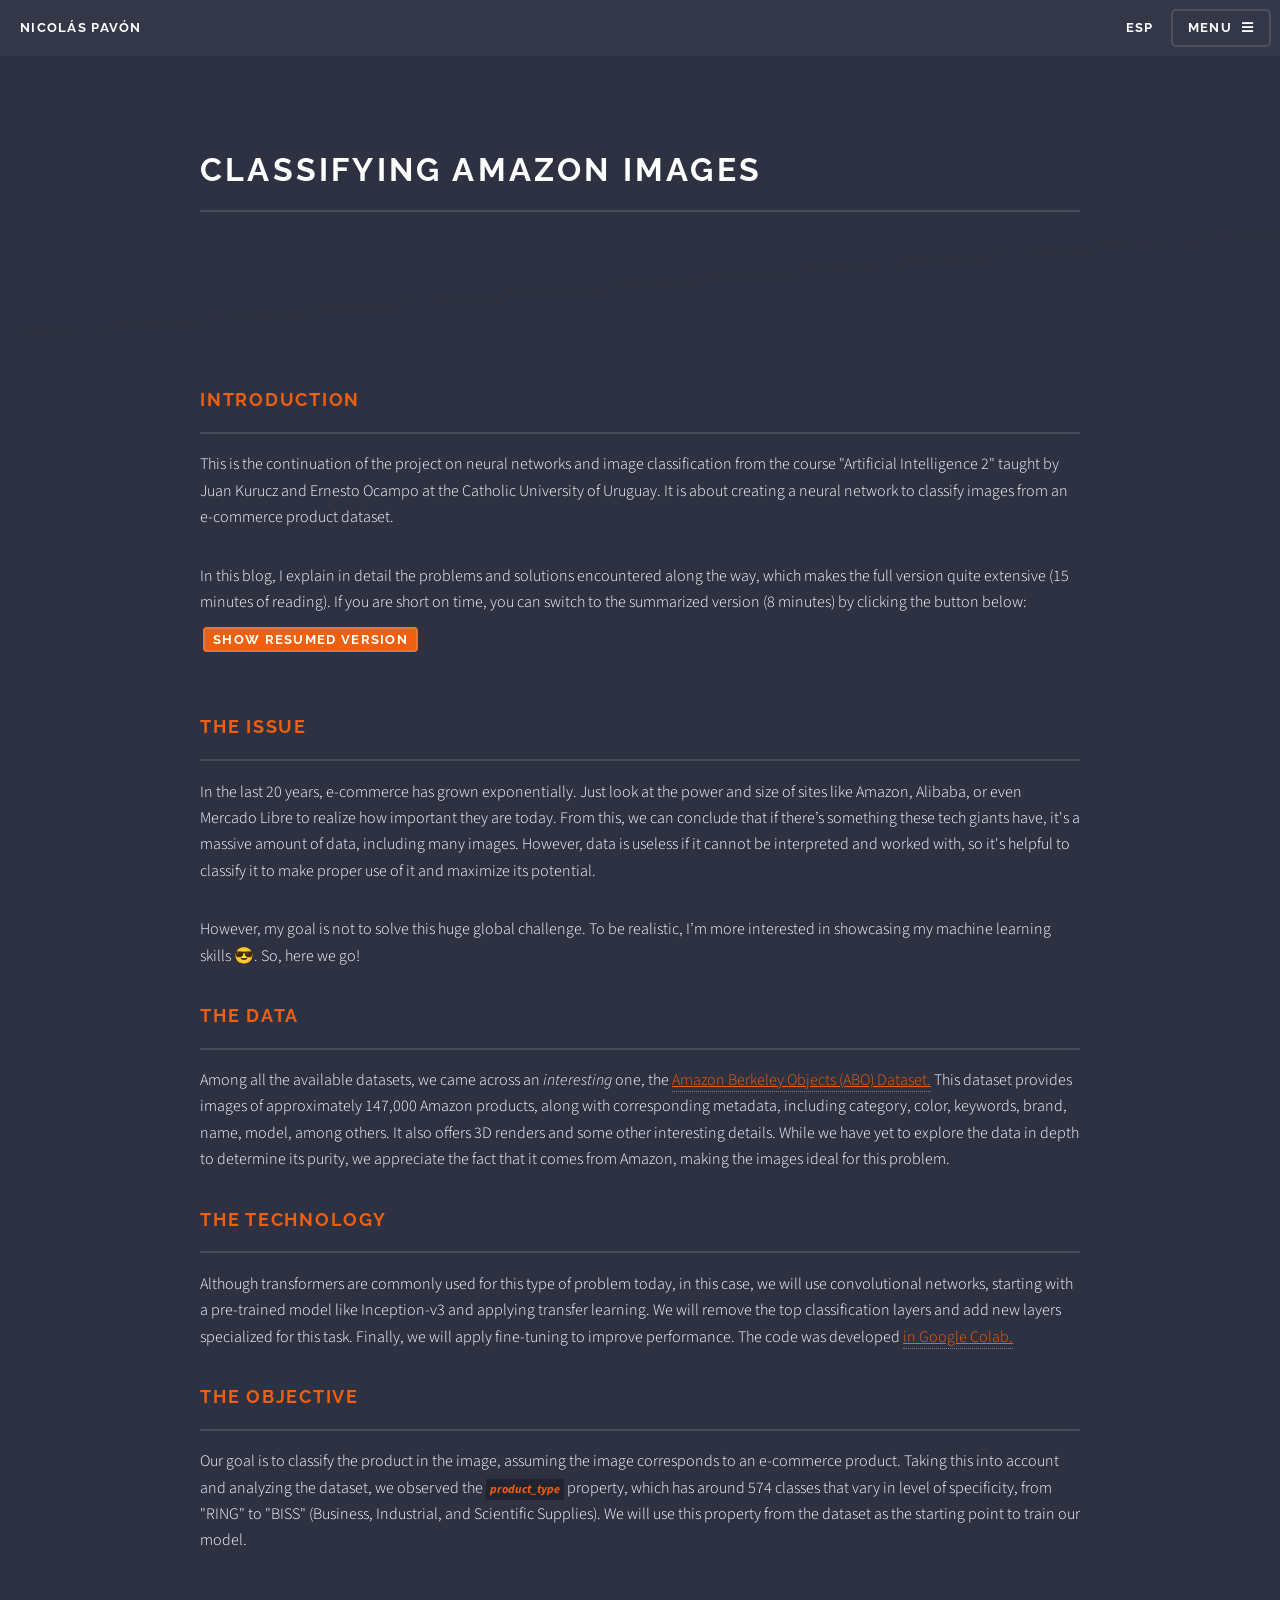
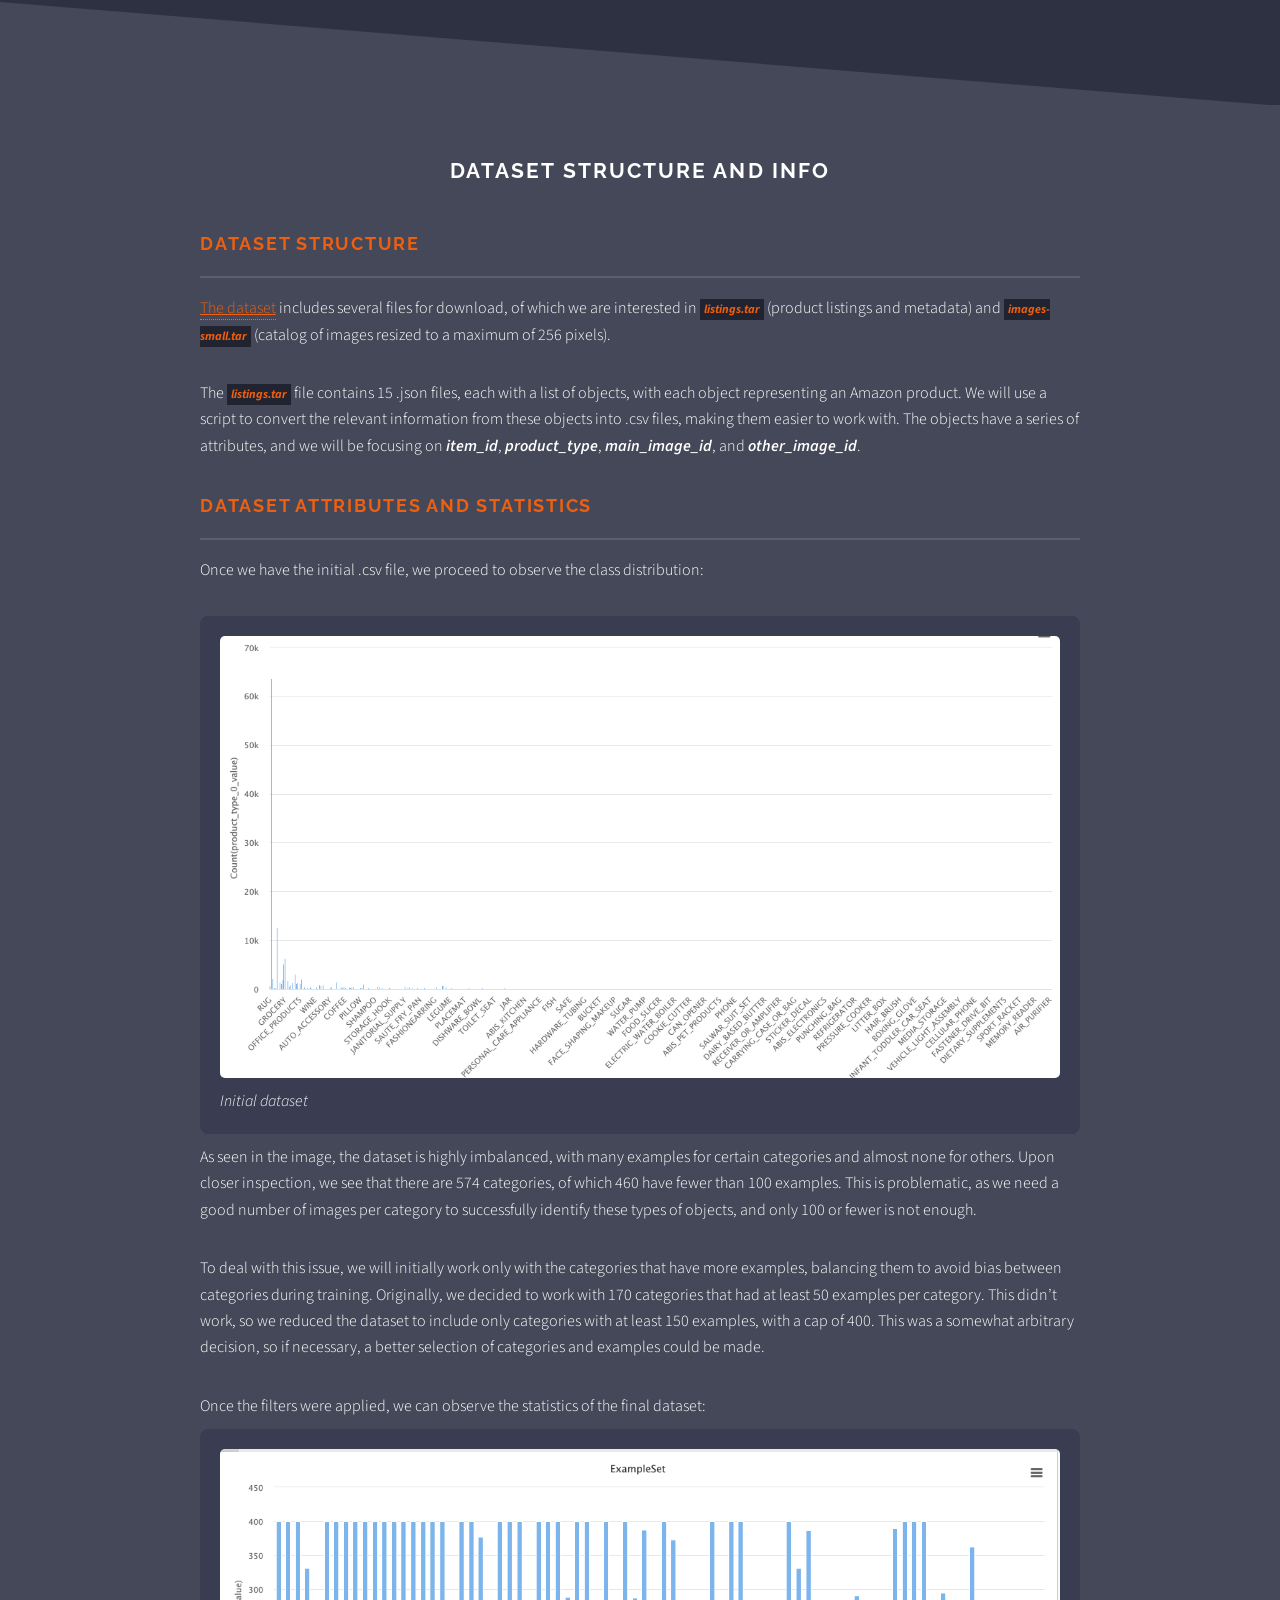
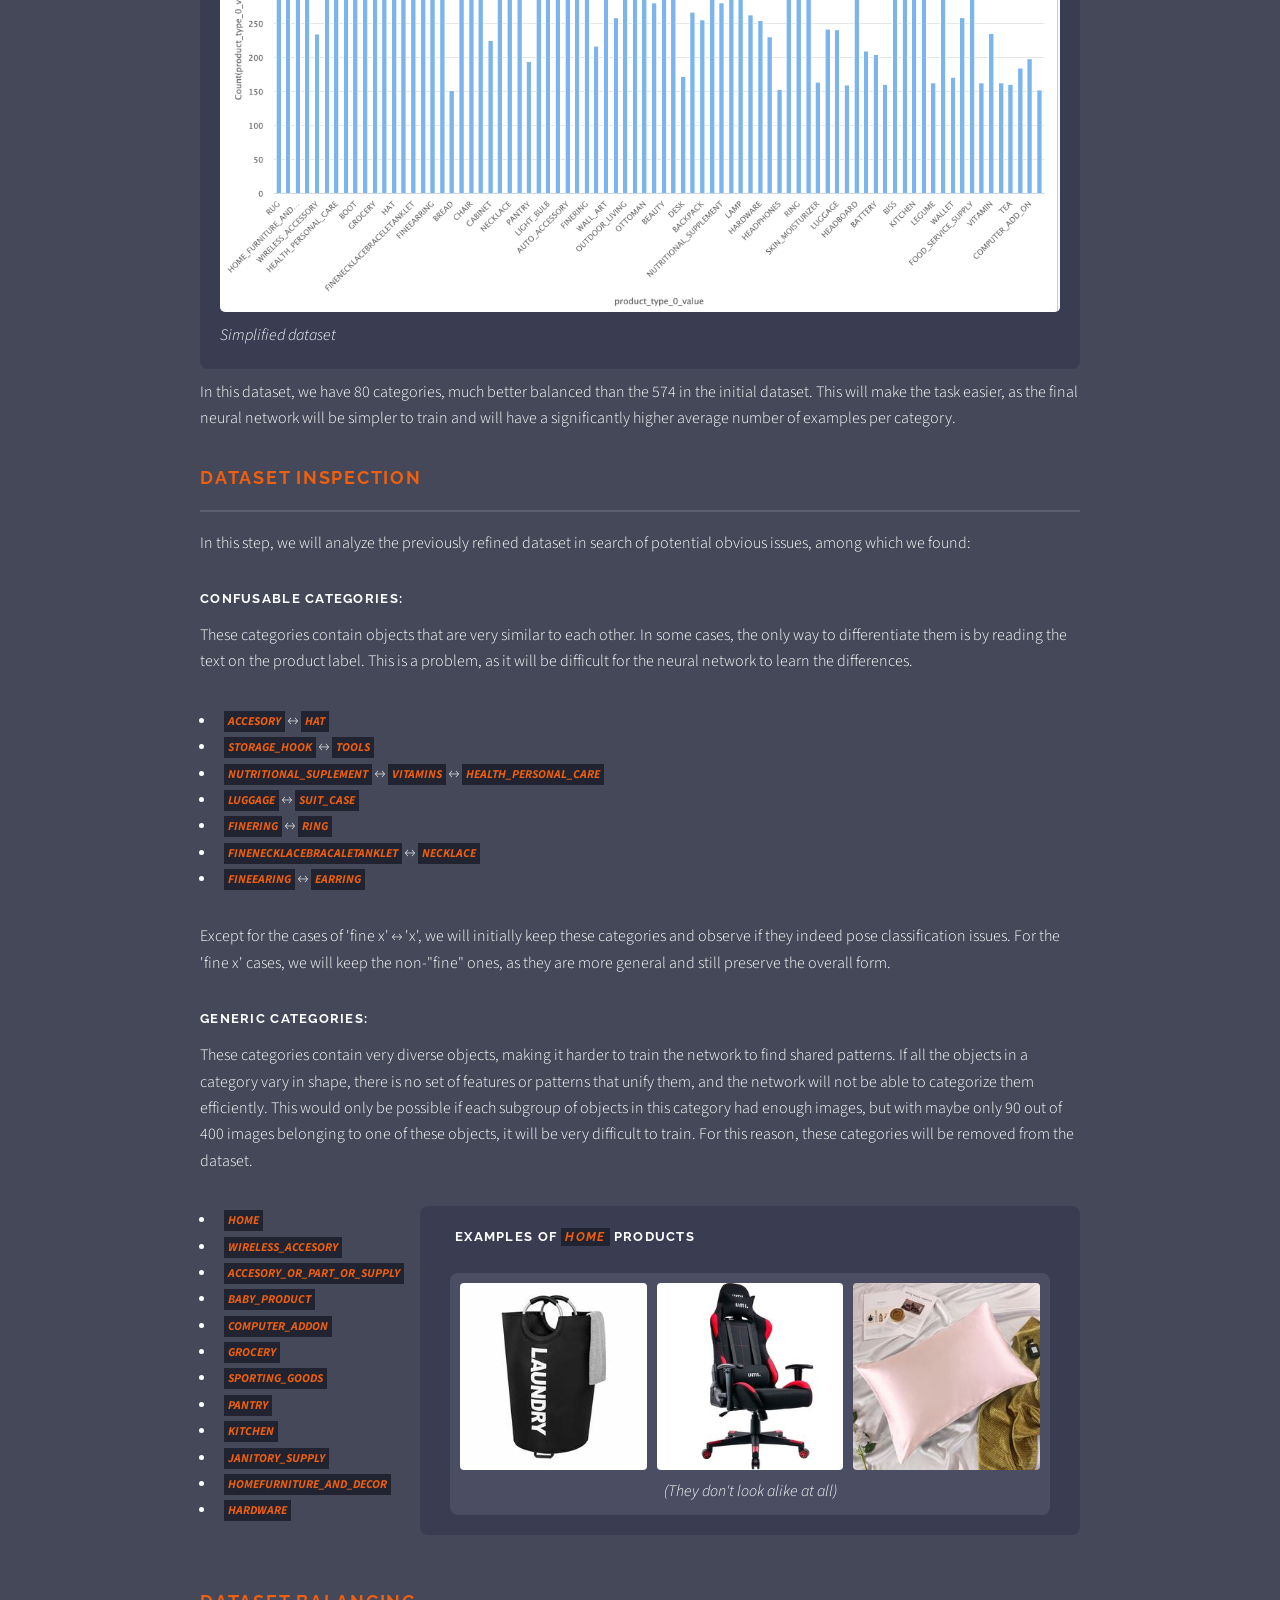
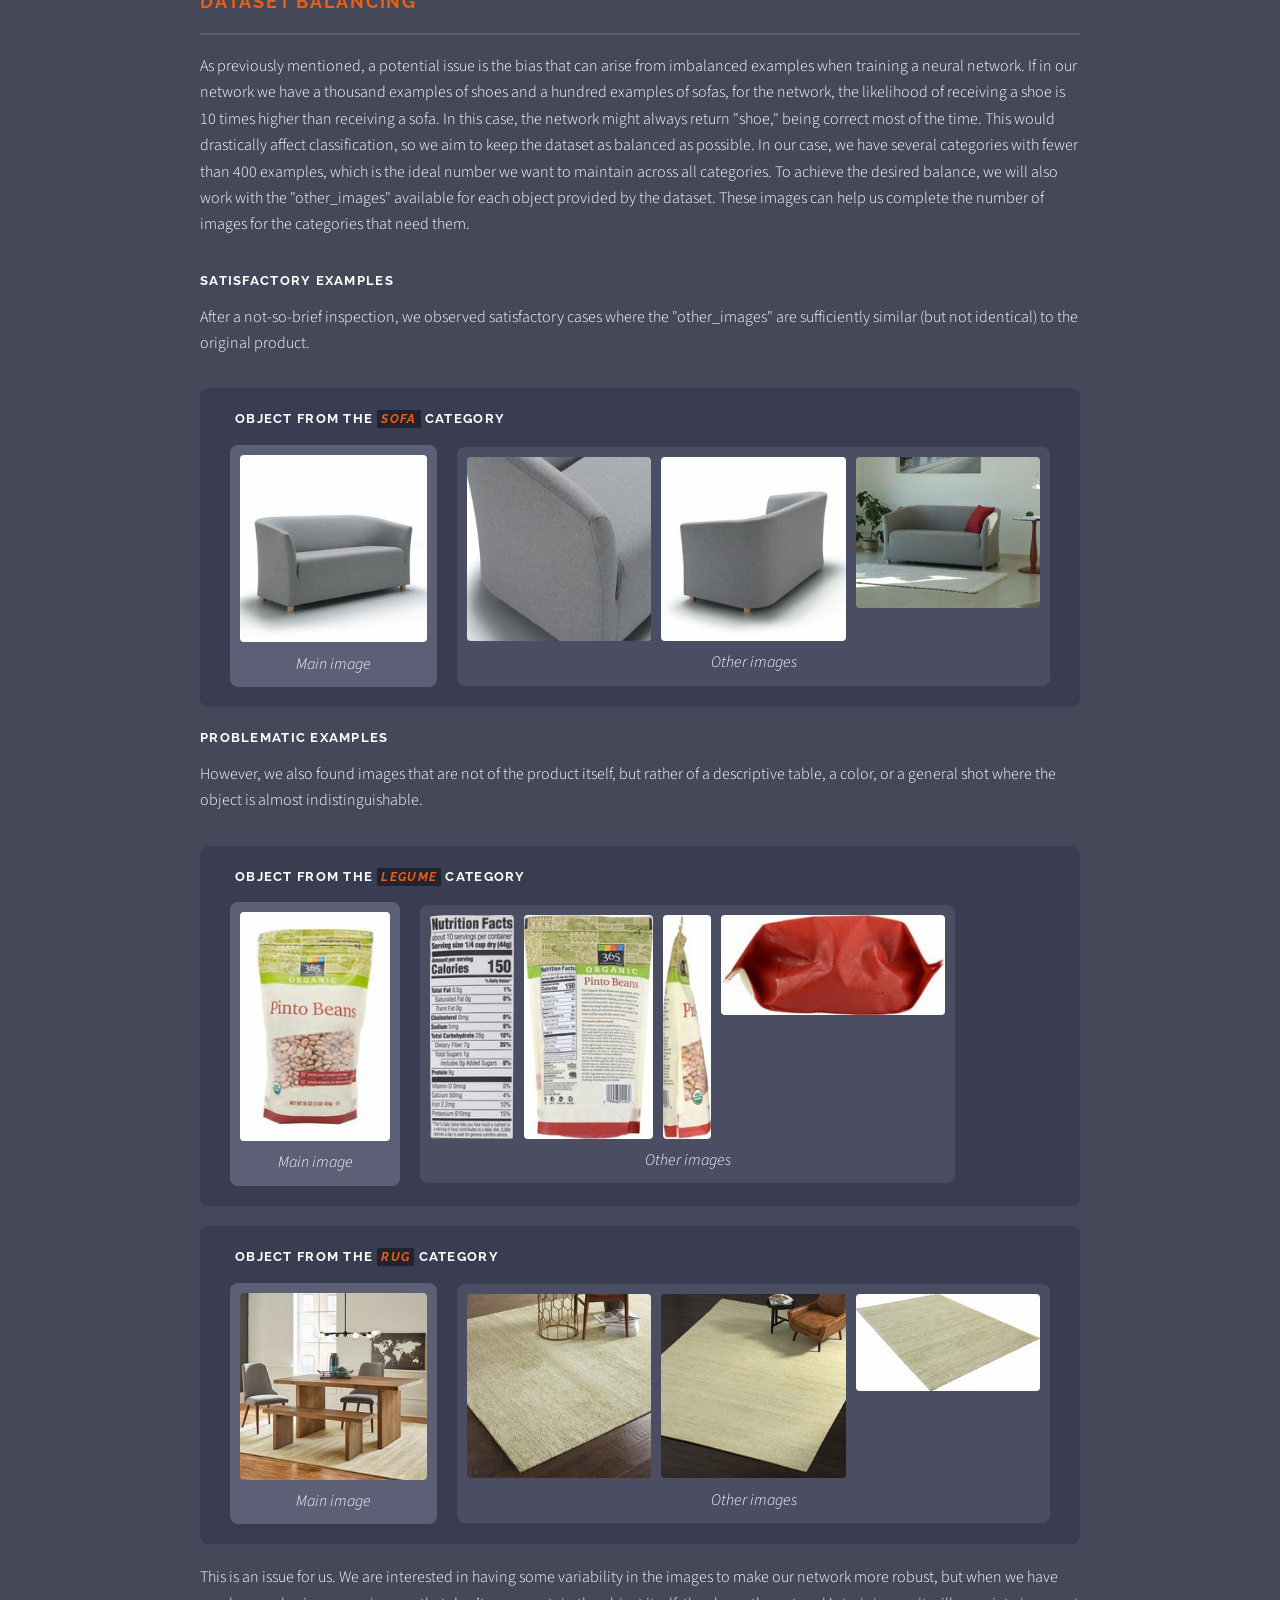
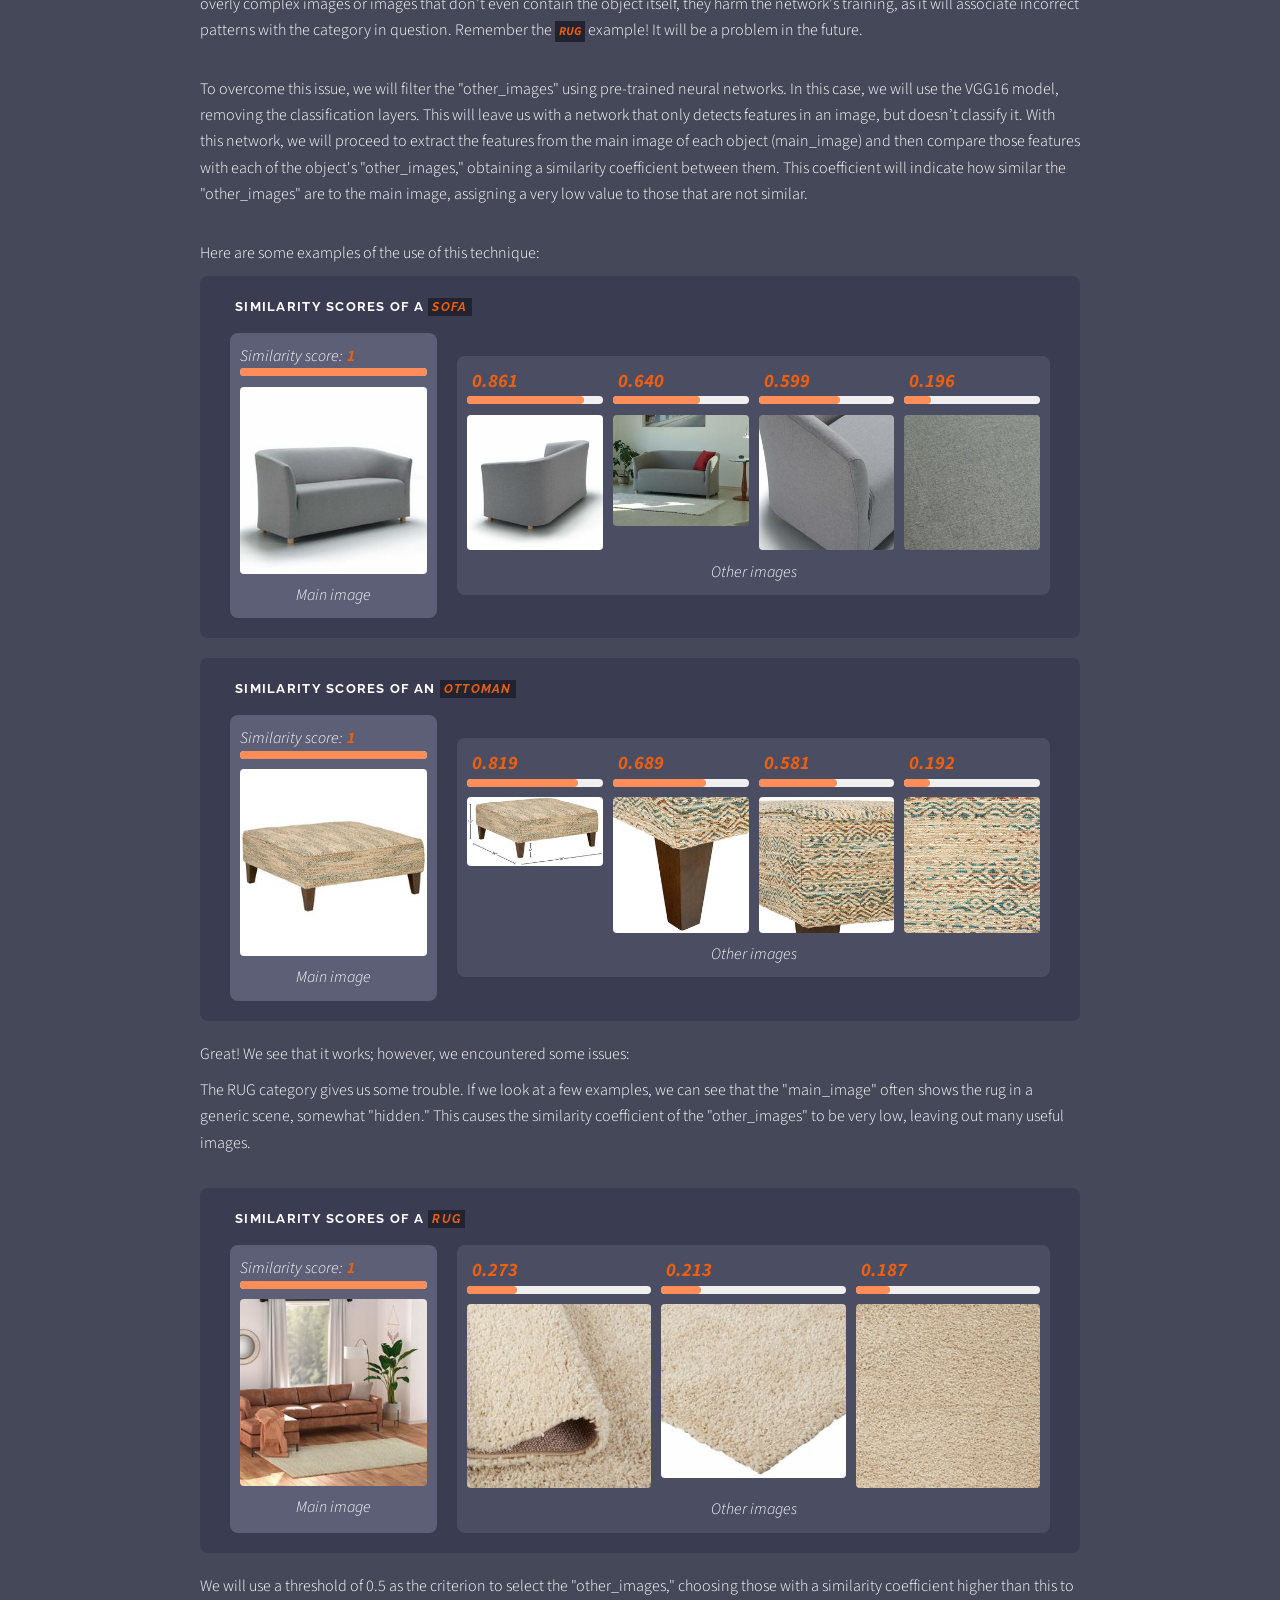
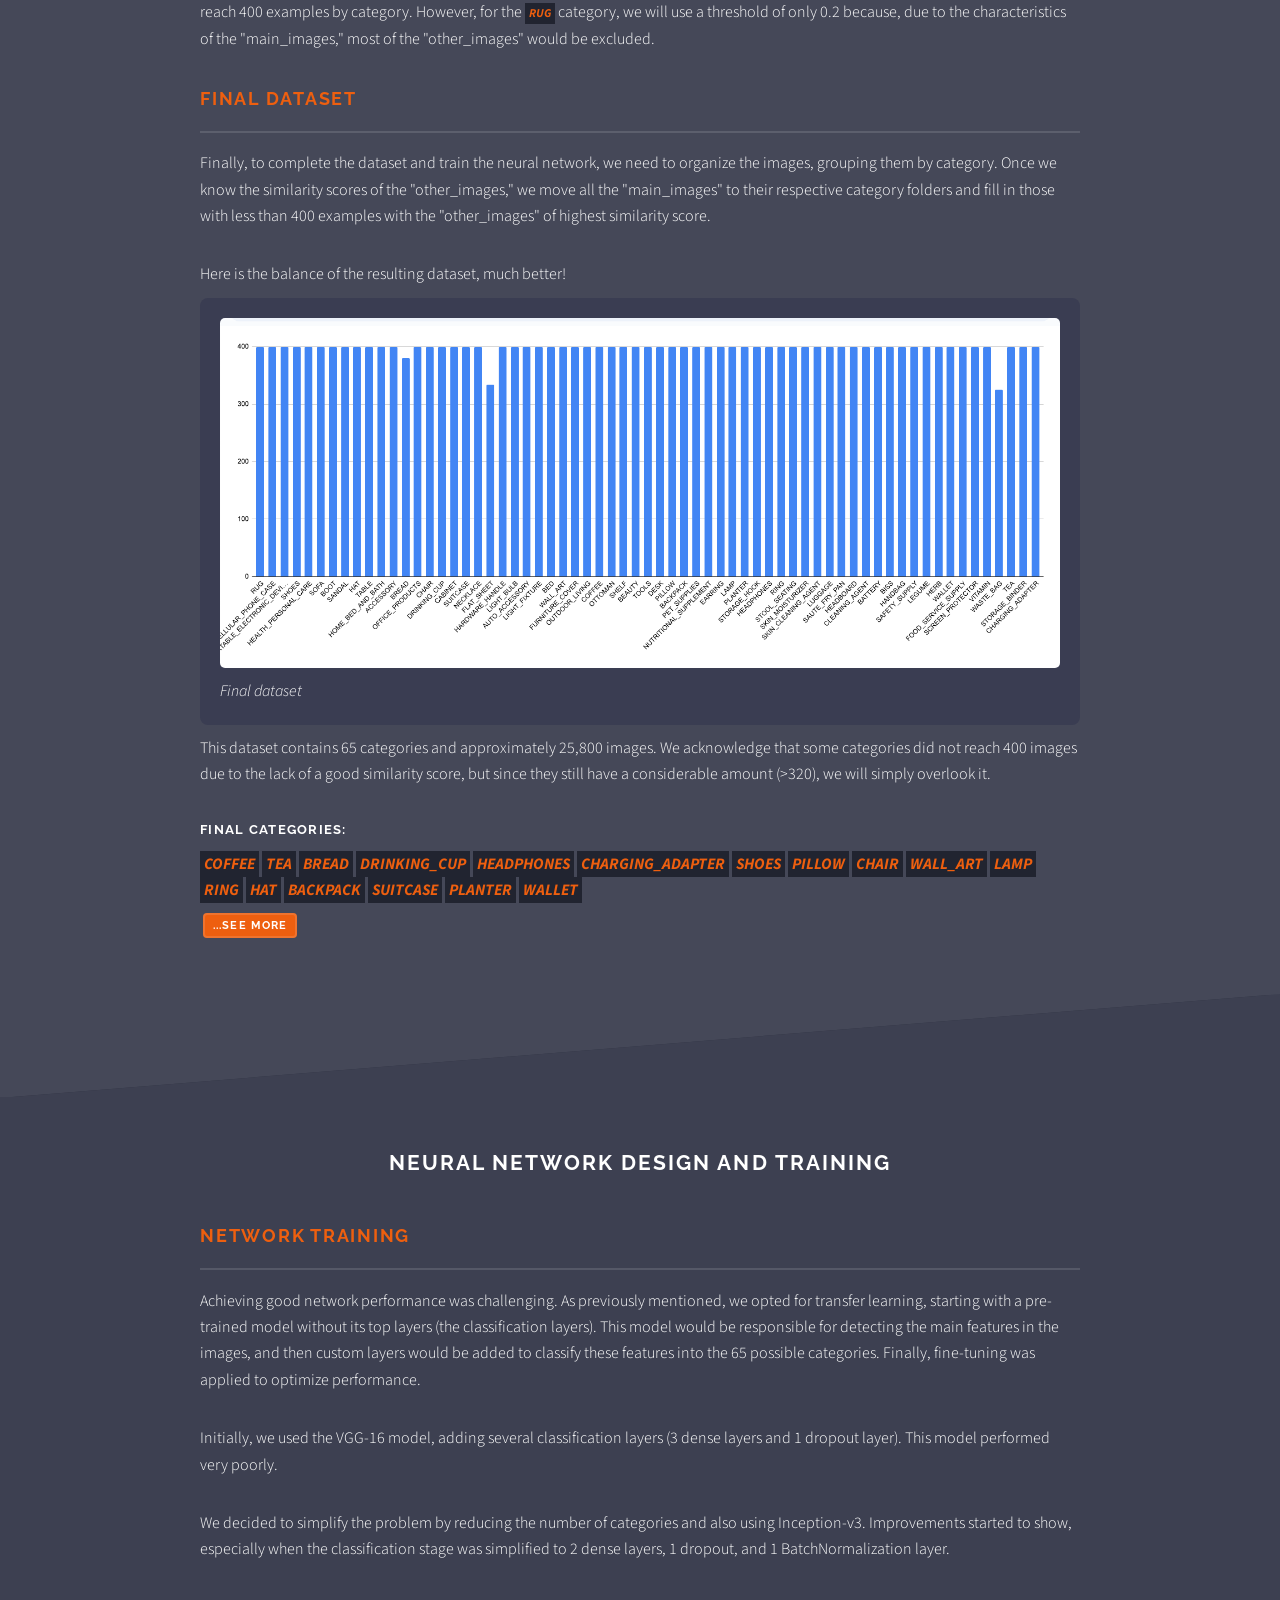
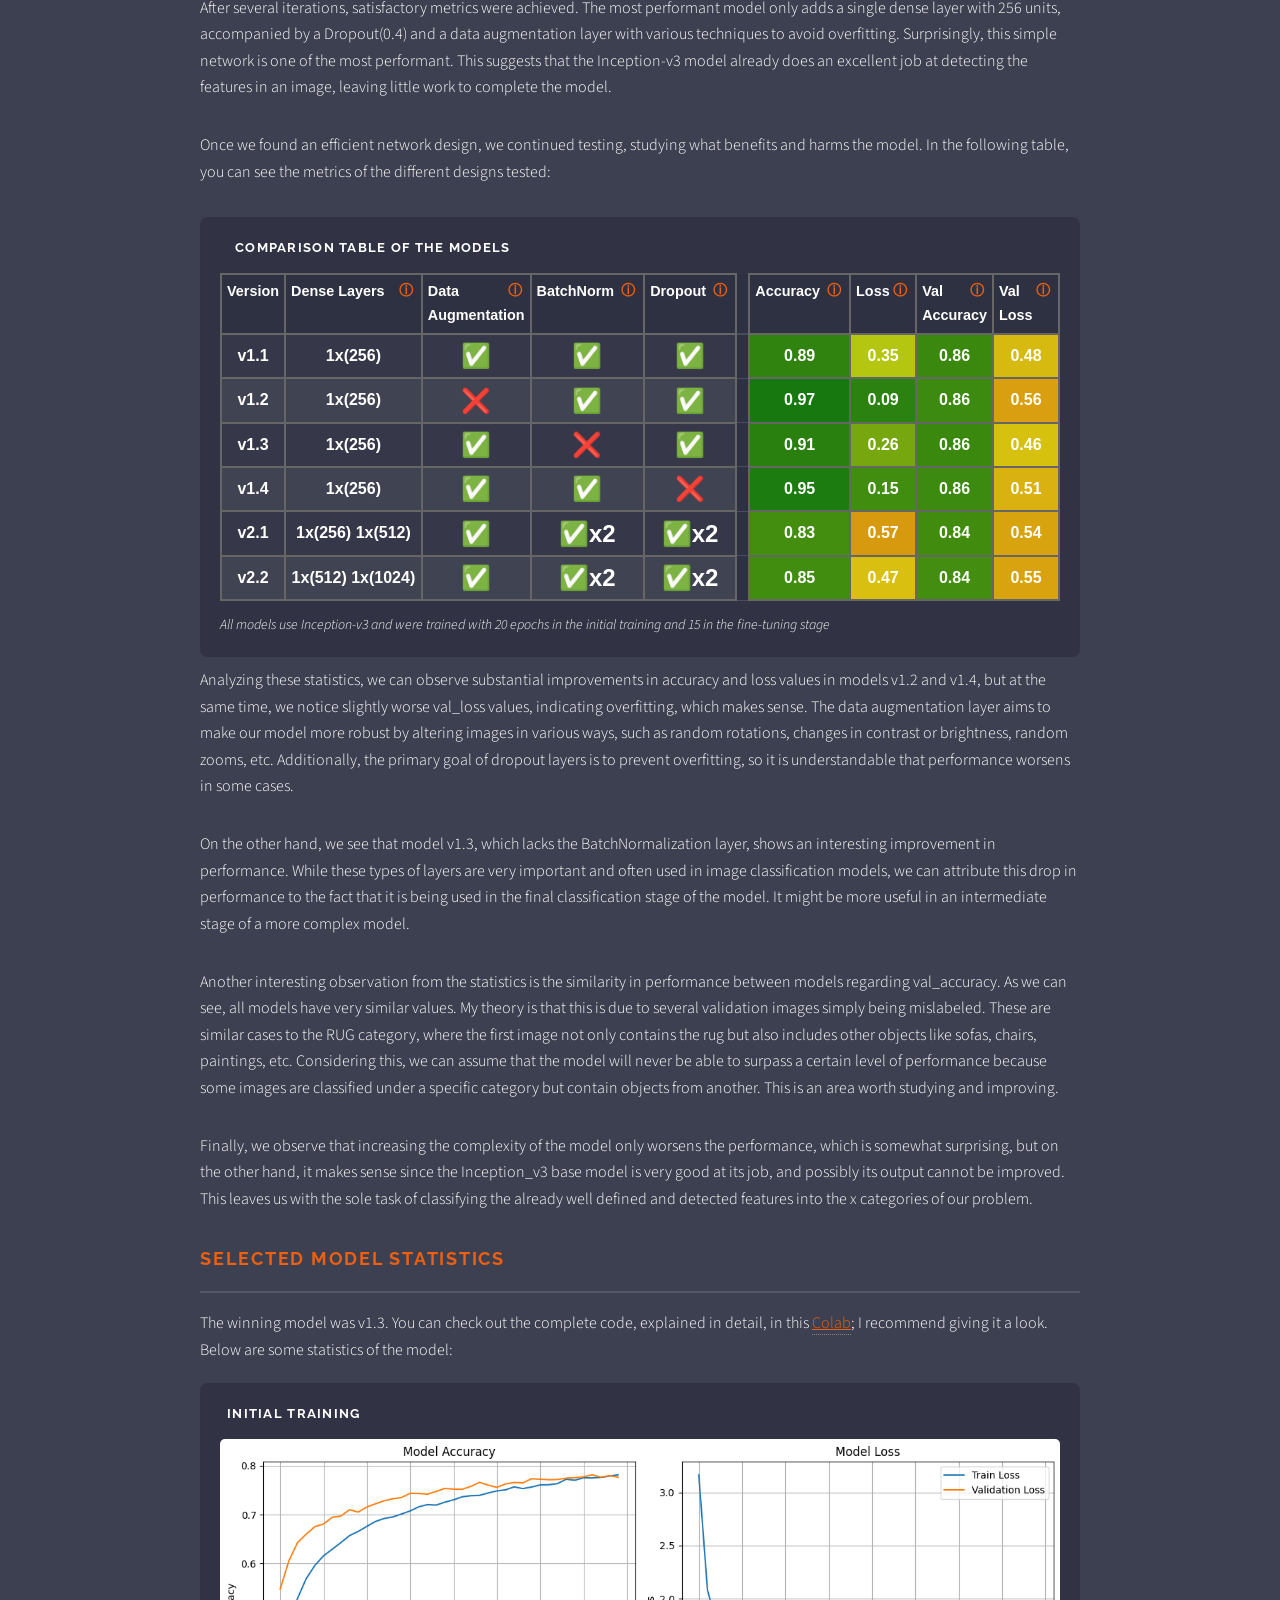
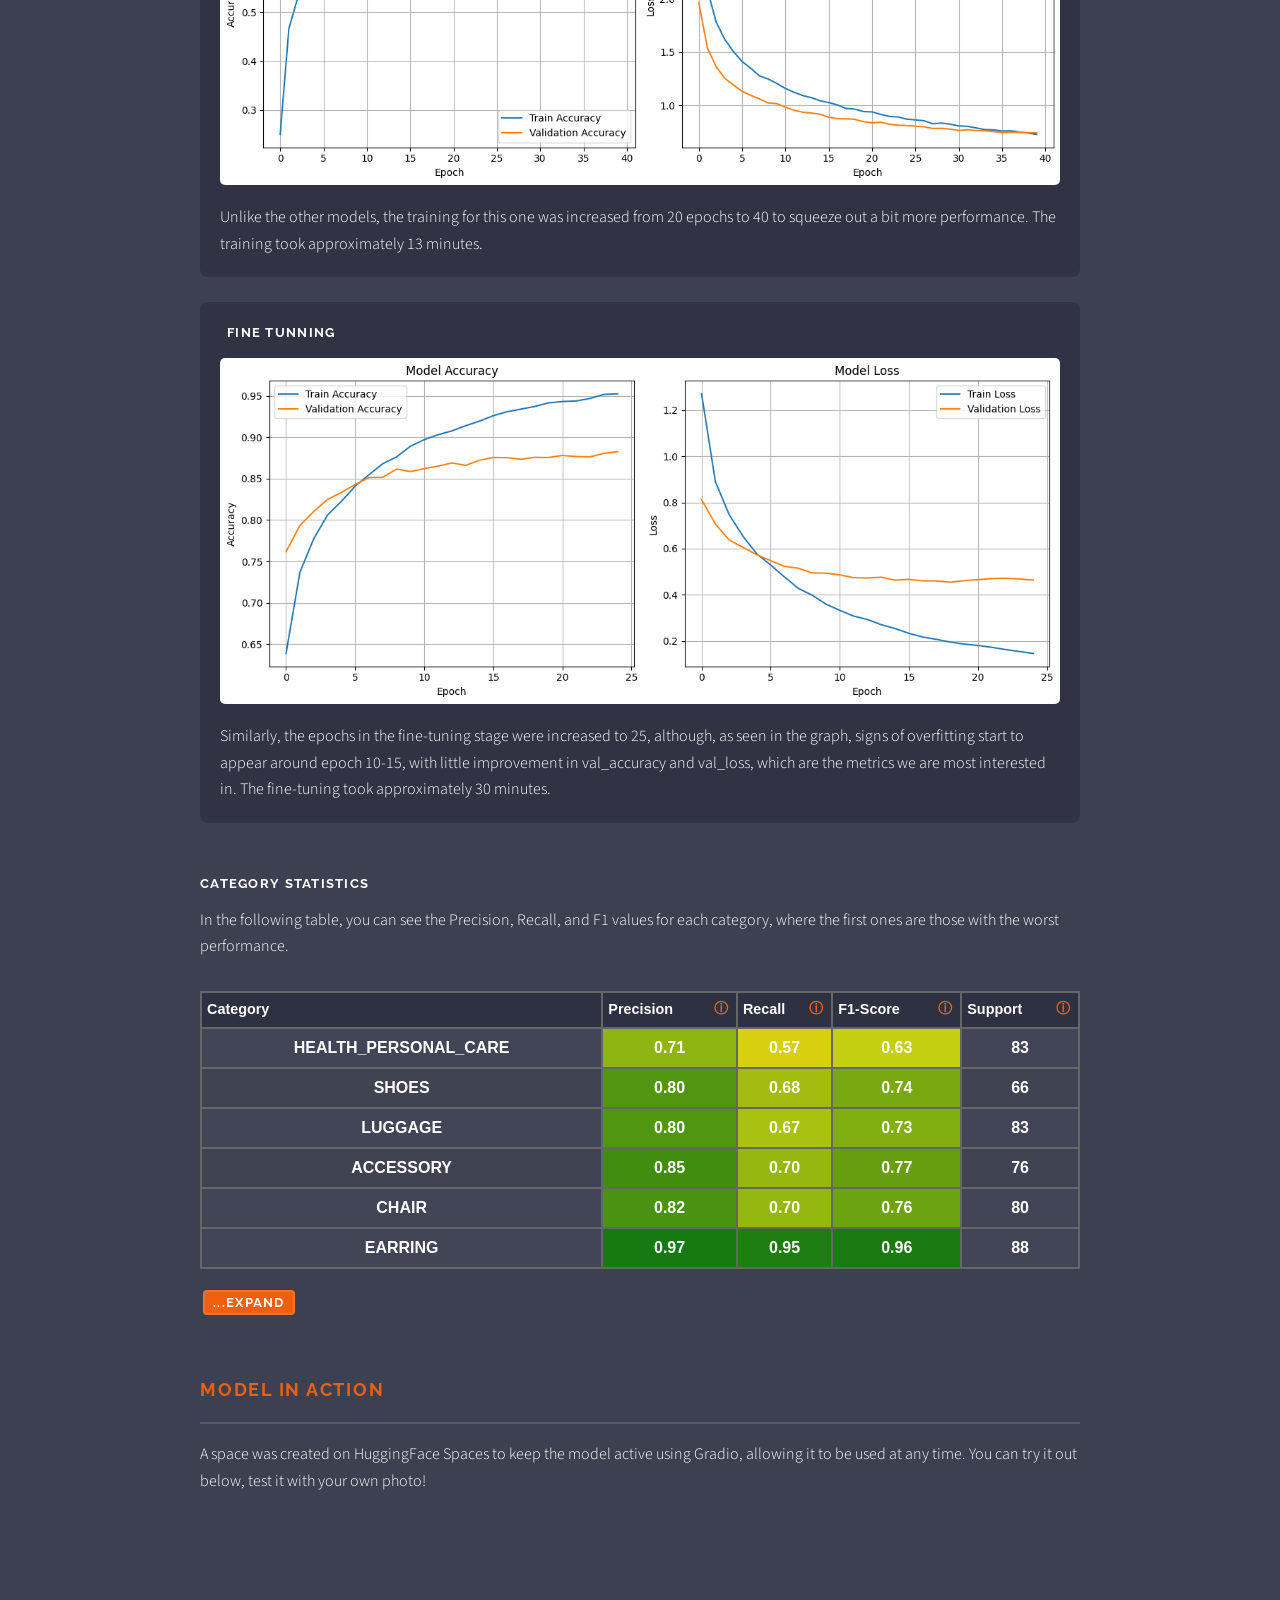
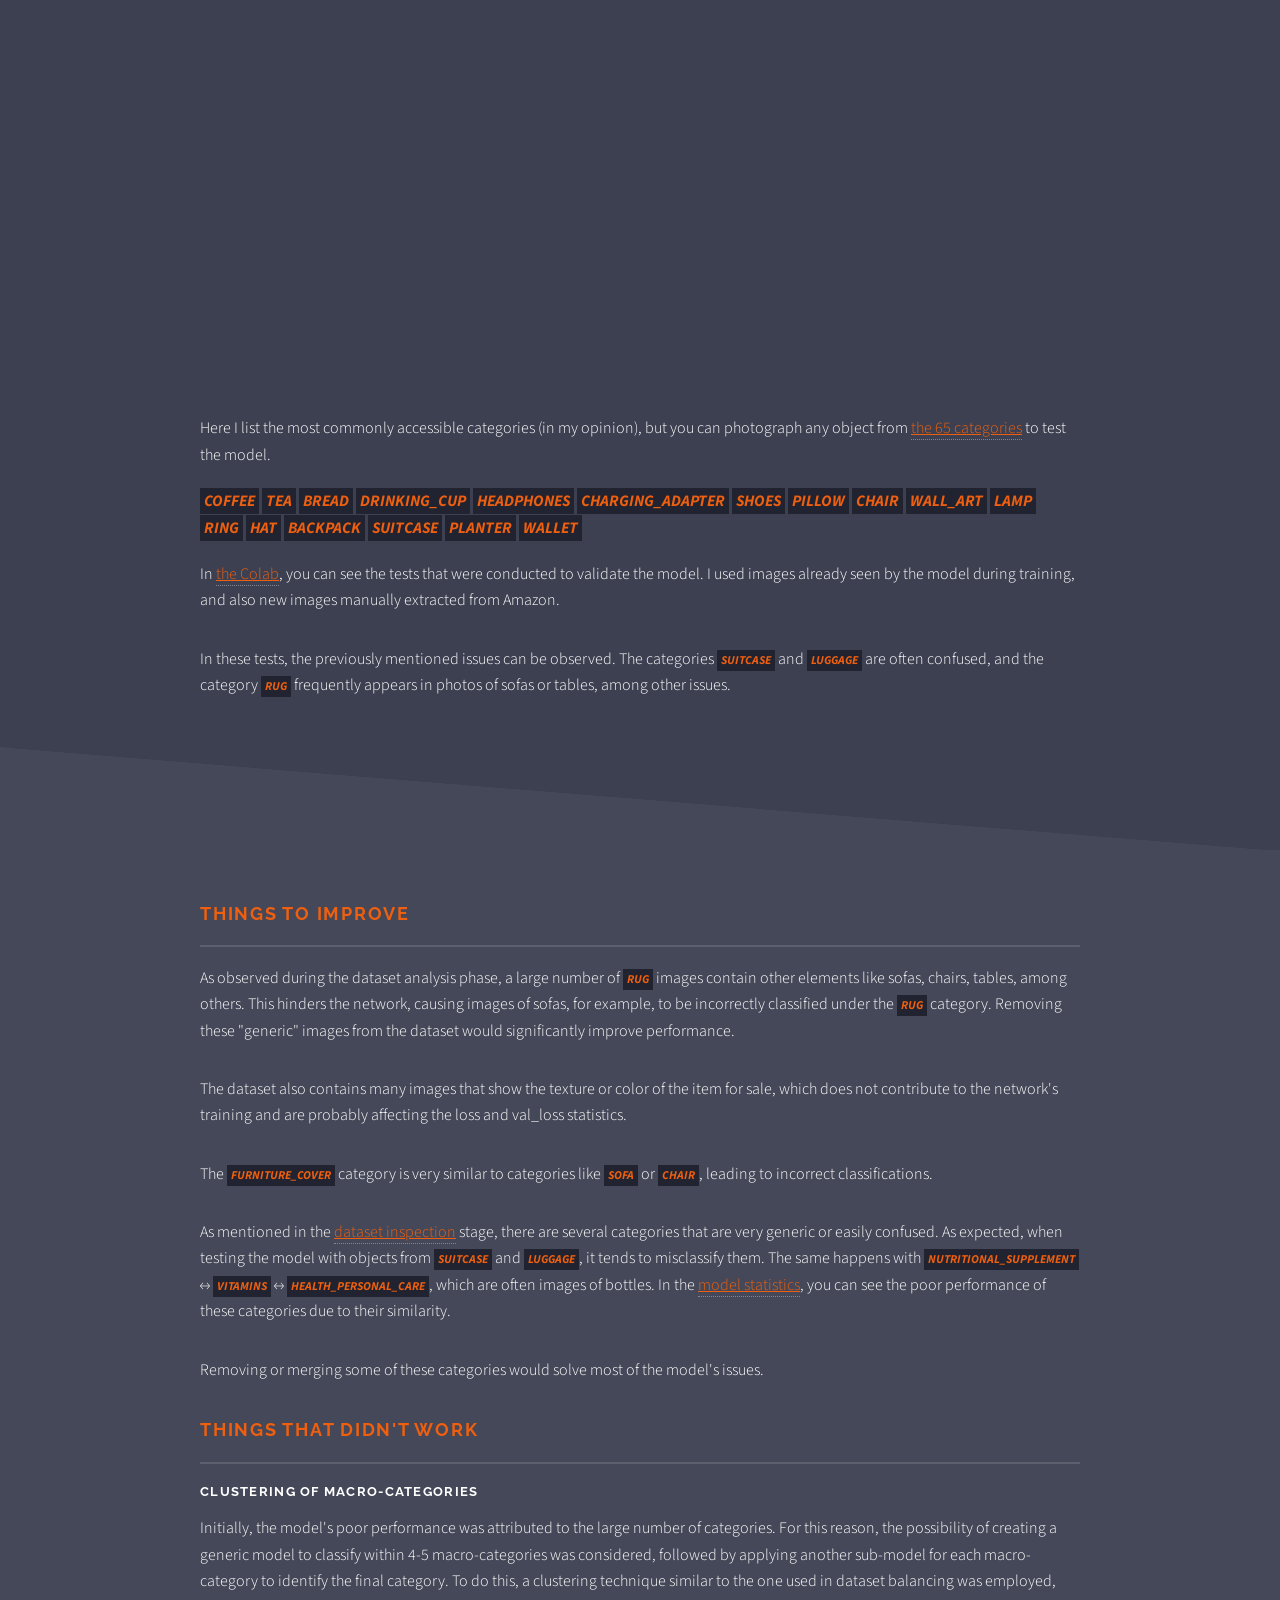
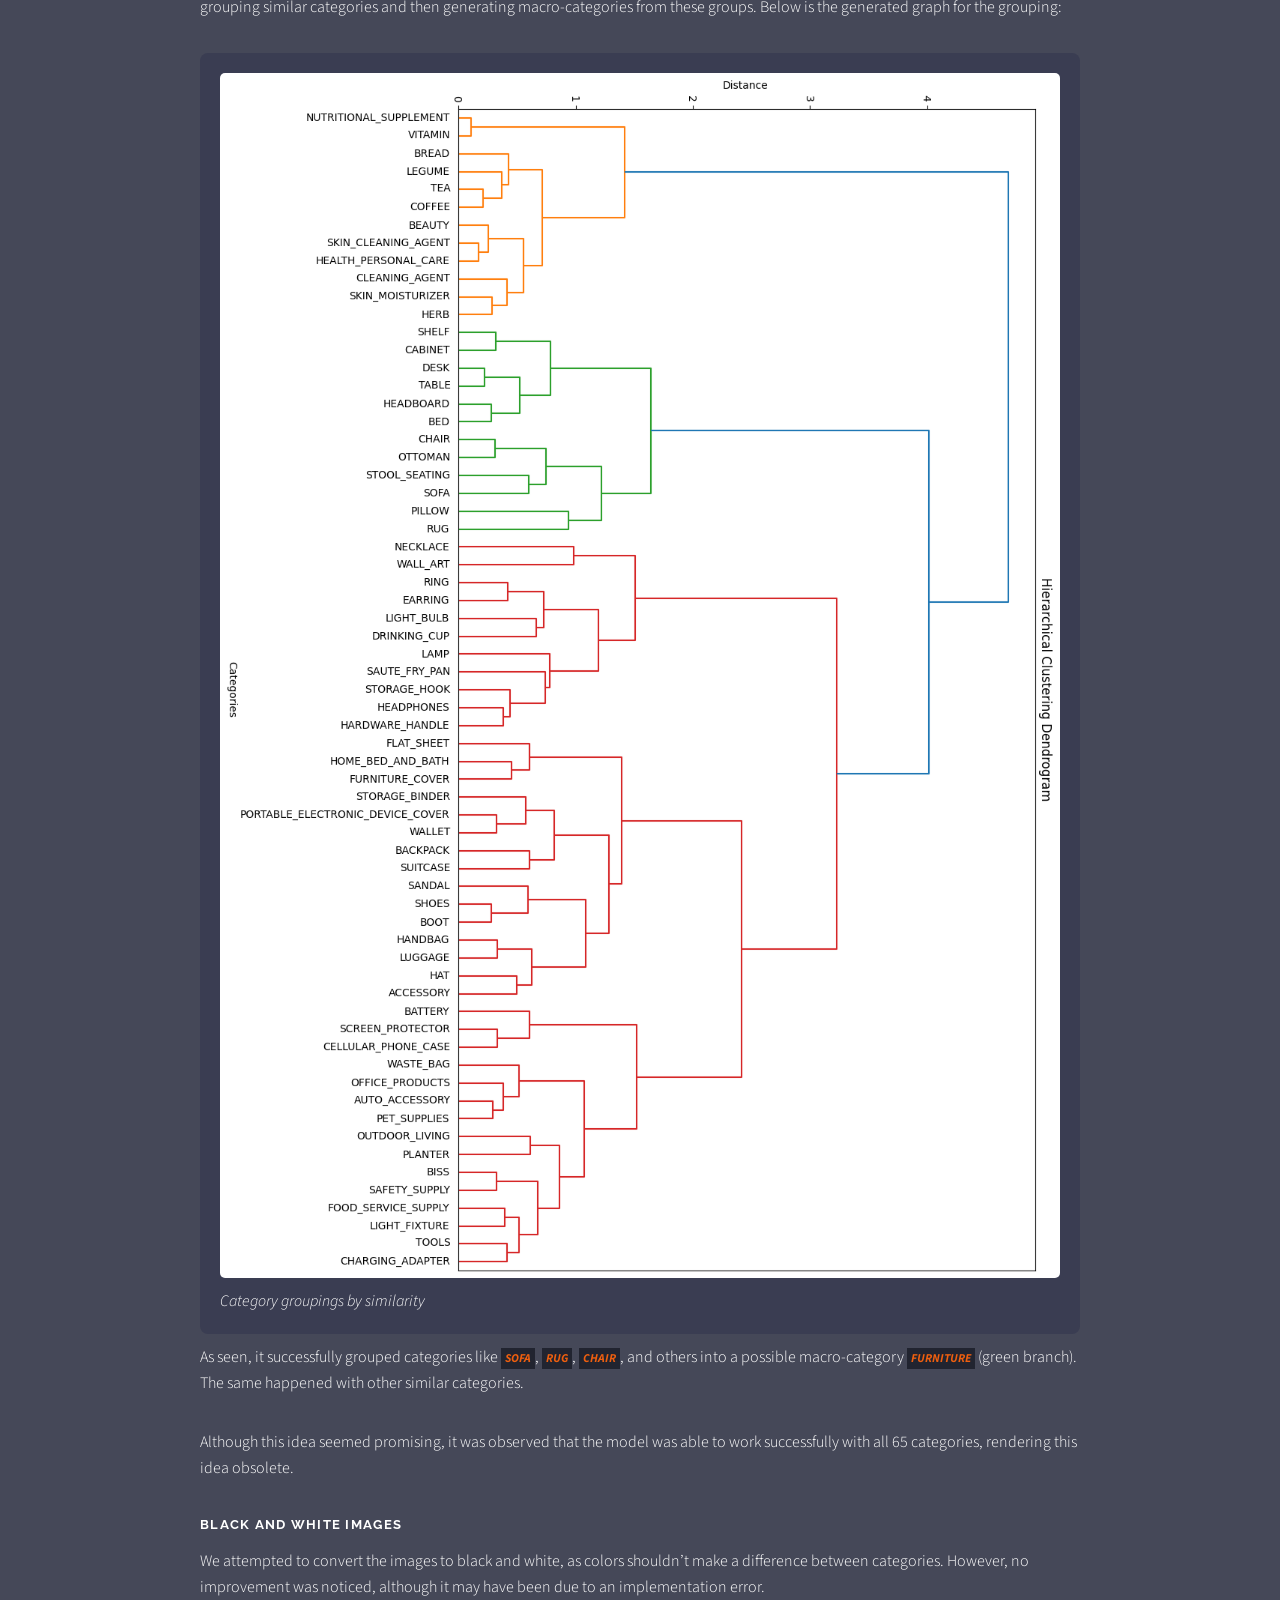
==== ABO-eng.html @ 7bffe5fb "muuuchas cosinhas" ====
<!DOCTYPE html>
<!--
	Solid State by HTML5 UP
	html5up.net | @ajlkn
	Free for personal and commercial use under the CCA 3.0 license (html5up.net/license)
-->
<html>

<head>
  <title>ABO Image classification</title>
  <meta charset="utf-8" />
  <meta http-equiv="Permissions-Policy" content="camera=(self)">
  <meta name="viewport" content="width=device-width, initial-scale=1, user-scalable=no" charset="UTF-8" />
  <link rel="stylesheet" href="assets/css/main.css" />
  <noscript>
    <link rel="stylesheet" href="assets/css/noscript.css" />
  </noscript>
  <link rel="icon" href="images/icon.webp" type="image/x-icon" />
  <script>
    function showMoreCategories() {
      const groups = document.querySelectorAll('.category-group');
      groups.forEach((group, index) => {
        if (index !== 0) {
          group.style.display = 'block';
        }
      });
      document.getElementById('show-more-btn').style.display = 'none';
      document.getElementById('show-more-btn-2').style.display = 'none';
    }
  </script>
  <script>
    function toggleVersion() {
      const resumed = document.querySelectorAll('.resumed');
      const extended = document.querySelectorAll('.extended');

      resumed.forEach((section) => {
        if (section.style.display === 'none' || window.getComputedStyle(section).display === 'none') {
          section.style.display = 'block';
          document.getElementById('complete-btn').style.display = 'none';
          document.getElementById('resumed-btn').style.display = 'flex';
        } else {
          section.style.display = 'none';
        }
      });

      extended.forEach((section) => {
        if (section.style.display === 'none' || window.getComputedStyle(section).display === 'none') {
          section.style.display = 'block';
          document.getElementById('resumed-btn').style.display = 'none';
          document.getElementById('complete-btn').style.display = 'flex';
        } else {
          section.style.display = 'none';
        }
      });
    }
  </script>

  <script>
    function showMoreStats() {
      const groups = document.querySelectorAll('.cat_stats');
      groups.forEach((group, index) => {
        if (index !== 0) {
          group.style.display = 'table-row';
        }
      });
      document.getElementById('show-more-table-btn').style.display = 'none';
    }
  </script>

  <script>
    document.addEventListener("DOMContentLoaded", function () {
      const progressBars = document.querySelectorAll(".progress-bar");

      // IntersectionObserver callback function
      const animateProgressBar = (entries, observer) => {
        entries.forEach(entry => {
          if (entry.isIntersecting) {
            const progressBar = entry.target;
            const value = parseFloat(progressBar.getAttribute("value"));
            progressBar.setAttribute("value", "0"); // Start from 0

            // Animate the progress bar value
            let currentValue = 0;
            const increment = value / 100; // Adjust this for speed
            const interval = setInterval(() => {
              currentValue += increment;
              if (currentValue >= value) {
                currentValue = value;
                clearInterval(interval);
              }
              progressBar.setAttribute("value", currentValue);
            }, 15); // Adjust this for smoothness

            // Stop observing the progress bar after animation is done
            observer.unobserve(progressBar);
          }
        });
      };

      // Create an IntersectionObserver
      const observer = new IntersectionObserver(animateProgressBar, {
        threshold: 0.1 // Trigger when 10% of the element is visible
      });

      // Observe each progress bar
      progressBars.forEach(bar => observer.observe(bar));
    });
  </script>

  <style>
    .resumed {
      display: none
    }

    html {
      scroll-behavior: smooth;
    }

    h3 {
      color: #ee5f0f;
    }

    h4 {
      font-size: 0.9em;
    }

    h5 {
      font-size: 0.8em;
    }

    .white-big {
      font-size: 1.3em;
      text-align: center;
      margin-bottom: 20px;
      border-bottom: none !important;
    }

    .orange_title {
      font-size: 1.1em;
    }

    .variable {
      /* font-family: "Courier New", Courier, monospace; */
      background-color: #212430;
      padding: 2px 4px;
      color: #ee5f0f;
      font-size: 12px;
      font-weight: bold;
    }

    .variable_2 {
      /* font-family: "Courier New", Courier, monospace; */
      background-color: #212430;
      padding: 2px 4px;
      color: #ee5f0f;
      font-size: 16px;
      font-weight: bold;
    }

    .main-image {
      margin-right: 20px;
      height: auto;
      width: 100px;
      /* Maintain aspect ratio */
      object-fit: cover;
      /* Adjust the margin value as needed */
    }

    .oth-image {
      margin-right: 20px;
      height: auto;
      width: 100px;
      /* Maintain aspect ratio */
      object-fit: cover;
      /* Adjust the margin value as needed */
    }

    .gtr-uniform {
      display: flex;
      align-items: center;
      gap: 10px;
      /* Optional: Adds a gap between all columns */
    }

    .image-fit {
      width: 100%;
      max-width: 300px;
      height: auto;
      object-fit: cover;
    }

    /* Form Container */
    #contact-form {
      background-color: #2e3141;
      padding: 40px;
      border-radius: 8px;
    }

    /* Form Fields */
    .fields {
      display: flex;
      flex-wrap: wrap;
      gap: 20px;
    }

    .field {
      width: 100%;
    }

    /* Half-width fields for larger screens */
    .field.half {
      width: calc(50% - 10px);
    }

    .field.half.second {
      width: calc(50% - 10px);
      padding-right: 20px;
      padding-left: 0px;
    }

    /* Input and Textarea Styling */
    input[type="text"],
    input[type="email"],
    textarea {
      width: 100%;
      padding: 12px 15px;
      border: 1px solid #ccc;
      border-radius: 4px;
      background-color: #fff;
      color: #333;
      font-size: 16px;
    }

    /* Button Styling */
    .button {
      background-color: #ee5f0f;
      color: #fff;
      padding: 12px 30px;
      border: none;
      cursor: pointer;
      border-radius: 4px;
      font-size: 16px;
      text-align: center;
      display: block;
      margin: 0 auto;
      transition: background-color 0.3s;
      line-height: 0;
    }

    .button:hover {
      background-color: #ff7043;
    }

    /* Labels */
    label {
      color: #f0f0f0;
      font-size: 14px;
      margin-bottom: 8px;
      display: block;
    }

    /* Form Responsiveness */
    @media (max-width: 768px) {
      .field.half {
        width: 100%;
      }
    }

    /* Styling for the home images container */
    .home-images {
      display: flex;
      justify-content: space-between;
      background-color: #3a3d52;
      /* Background color for the row */
      padding: 20px;
      border-radius: 8px;
    }

    /* Styling for each image container */
    .home-image {
      flex: 1;
      margin: 0 10px;
      background-color: #4b4e63;
      /* Default background color for images */
      padding: 10px;
      border-radius: 8px;
      text-align: center;
    }

    /* Styling for the main image */
    .home-image.main-image {
      background-color: #5c5f75;
      max-width: 207px;
      /* Slightly different background color */
    }

    /* Styling for the images inside the containers */
    .home-image img {
      max-width: 100%;
      height: auto;
      border-radius: 4px;
    }

    .oth-row {
      display: flex;
      gap: 10px
    }

    .generic-cat {
      display: flex;
      flex-direction: row;
    }

    .gradio {
      width: 100%;
      height: auto;
      min-height: 483px;
    }

    /* Responsive adjustments */
    @media (max-width: 768px) {
      .home-images {
        flex-direction: column;
        gap: 20px;
      }

      .generic-cat {
        display: flex;
        flex-direction: column;
      }

      .home-image {
        margin: 10px 0;
      }

    }

    /* Responsive adjustments */
    @media (max-width: 878px) {

      .gradio {
        width: 100%;
        height: auto;
        min-height: 838px;
      }
    }

    /* Progress Bar Styling */
    .progress-bar {
      width: 100%;
      height: 8px;
      appearance: none;
      -webkit-appearance: none;
      margin-bottom: 5px;
    }

    /* Custom styles for different browsers */
    .progress-bar::-webkit-progress-bar {
      background-color: #f0f0f0;
      border-radius: 4px;
    }

    .progress-bar::-webkit-progress-value {
      background-color: #fe8d59;
      border-radius: 4px;
    }

    .progress-bar::-moz-progress-bar {
      background-color: #fe8d59;
      border-radius: 4px;
    }

    .category-group {
      margin-bottom: 20px;
    }

    .category-group-2 {
      margin-bottom: 20px;
    }

    .cat_stats {
      display: none;
    }

    #show-more-btn {
      margin-top: 0px;
      padding: 10px;
      height: 25px;
      font-size: 11px;
      cursor: pointer;
      line-height: 5px;
      background-color: #ee5f0f;
      transition: background-color 0.3s;
      border-radius: 4px;
      margin-left: 3px;
    }

    #show-more-btn-2 {
      margin-top: 0px;
      padding: 10px;
      height: 25px;
      font-size: 11px;
      cursor: pointer;
      line-height: 5px;
      background-color: #ee5f0f;
      transition: background-color 0.3s;
      border-radius: 4px;
      margin-left: 3px;
    }

    #show-more-table-btn {
      margin-top: 0px;
      padding: 10px;
      height: 25px;
      font-size: 13px;
      cursor: pointer;
      line-height: 5px;
      background-color: #ee5f0f;
      transition: background-color 0.3s;
      border-radius: 4px;
      margin-left: 3px;
      margin-bottom: 20px;
    }

    #complete-btn {
      display: flex;
      margin-top: 0px;
      padding: 10px;
      height: 25px;
      font-size: 13px;
      cursor: pointer;
      line-height: 5px;
      background-color: #ee5f0f;
      transition: background-color 0.3s;
      border-radius: 4px;
      margin-left: 3px;
      margin-bottom: 20px;
    }

    #resumed-btn {
      display: none;
      margin-top: 0px;
      padding: 10px;
      height: 25px;
      font-size: 13px;
      cursor: pointer;
      line-height: 5px;
      background-color: #ee5f0f;
      transition: background-color 0.3s;
      border-radius: 4px;
      margin-left: 3px;
      margin-bottom: 20px;
    }

    #show-more-btn:hover {
      background-color: #ff7043;
    }

    table {
      width: 100%;
      border-collapse: collapse;
      margin: 20px 0;
      font-family: Arial, sans-serif;
    }

    th,
    td {
      padding: 10px;
      text-align: center;
      border: 2px solid #666;
      font-weight: 600;
      /* Make text slightly bolder */
    }

    th {
      background-color: #2e3141;
      color: #ee5f0f;
      border-bottom: 3px solid #ee5f0f;
    }


    td.boolean-cell {
      font-size: 1.5em;
    }

    td.accuracy,
    td.loss,
    td.val_accuracy,
    td.val_loss {
      width: 70px;
      color: #fff;
      /* Ensure text contrast on colored background */
    }

    .green-check {
      color: #66bb6a;
    }

    .red-cross {
      color: #ff7043;
    }

    .separator {
      border: none;
      width: 1px;
    }

    td.separator {
      background-color: #2e3141;
      /* Set a consistent color for the separator column */
      border: none;
      /* Remove the border for the separator column */
    }

    tr:nth-child(odd) {
      background-color: #3a3b44;
      /* Softer color for odd rows */
    }

    tr:nth-child(even) {
      background-color: #404351;
      /* Slightly darker, but still subtle */
    }

    th,
    td {
      padding: 5px;
      /* Reduce padding to make rows less tall */
      text-align: center;
      border: 2px solid #666;
      font-weight: 600;
      /* Keep the bold text */
    }

    td.accuracy,
    td.loss,
    td.val_accuracy,
    td.val_loss {
      padding: 8px;
      /* Slightly larger padding for the score cells for readability */
    }

    tbody tr {
      height: 40px;
      /* Adjust this value to your preferred fixed row height */
    }

    td {
      vertical-align: middle;
      overflow: hidden;
      /* Prevent overflow from expanding the row */
      white-space: nowrap;
      /* Prevent text wrapping inside the cells */
      text-overflow: ellipsis;
      /* Add ellipsis if the text is too long */
    }

    table td {
      padding: 0em 0.35em;
    }

    table th {
      padding: 5px;
    }

    .a-custom {
      color: #ee5f0f;
      text-decoration: underline;
      cursor: pointer;
    }


    .tooltip-container {
      position: absolute;
      display: inline-block;
      cursor: pointer;
      right: 8px;
      top: 4px;
    }

    .tooltip-container .tooltiptext {
      visibility: hidden;
      width: 150px;
      background-color: #555;
      color: #fff;
      text-align: center;
      border-radius: 5px;
      padding: 5px;
      position: absolute;
      z-index: 1;
      bottom: 125%;
      /* Position above the icon */
      left: 50%;
      margin-left: -75px;
      opacity: 0;
      transition: opacity 0.3s;
      width: 200px;
    }

    .tooltip-container .tooltiptext::after {
      content: "";
      position: absolute;
      top: 100%;
      /* Arrow below the tooltip */
      left: 50%;
      margin-left: -5px;
      border-width: 5px;
      border-style: solid;
      border-color: #555 transparent transparent transparent;
    }

    .tooltip-container:hover .tooltiptext {
      visibility: visible;
      opacity: 1;
    }

    .info-icon {
      margin-left: 5px;
      color: #ee5f0f;
      font-weight: bold;
    }
  </style>
</head>

<body class="is-preload" style="
      background-image: linear-gradient(
          to top,
          rgba(46, 49, 65, 0.8),
          rgba(46, 49, 65, 0.8)
        ),
        url(images/ABO/cosas.webp);
    ">
  <!-- Page Wrapper -->
  <div id="page-wrapper">
    <!-- Header -->
    <header id="header">
      <a href="index-eng.html">
        <h1>Nicolás Pavón</h1>
      </a>
      <nav>
        <a href="ABO.html">ESP</a>
        <a href="#menu">Menu</a>
      </nav>
    </header>

    <!-- Menu -->
    <nav id="menu"></nav>

    <!-- Wrapper -->
    <section id="wrapper">
      <header id="ABO-header">
        <div class="inner">
          <h2>Classifying Amazon images</h2>
        </div>
      </header>

      <!-- Content -->
      <div class="wrapper">
        <div class="inner">
          <section>
            <h3 class="orange_title major">Introduction</h3>
            <p>This is the continuation of the project on neural networks and image classification from the course
              "Artificial Intelligence 2" taught by Juan Kurucz and Ernesto Ocampo at the Catholic University of
              Uruguay. It is about creating a neural network to classify images from an e-commerce product dataset.</p>
            <p>In this blog, I explain in detail the problems and solutions encountered along the way, which makes the
              full version quite extensive (15 minutes of reading). If you are short on time, you can switch to the
              summarized version (8 minutes) by clicking the button below:</p>


            <button id="complete-btn" onclick="toggleVersion()" style="margin-top: -20px; margin-bottom: 60px">Show
              resumed version</button>
            <button id="resumed-btn" onclick="toggleVersion()" style="margin-top: -20px; margin-bottom: 60px">Show
              original version (recommended)</button>
          </section>
          <section class="extended">
            <h3 class="orange_title major">The issue</h3>
            <p>
              In the last 20 years, e-commerce has grown exponentially. Just look at the power and size of sites like
              Amazon, Alibaba, or even Mercado Libre to realize how important they are today. From this, we can conclude
              that if there’s something these tech giants have, it's a massive amount of data, including many images.
              However, data is useless if it cannot be interpreted and worked with, so it's helpful to classify it to
              make proper use of it and maximize its potential.
            </p>
            <p>However, my goal is not to solve this huge global challenge. To be realistic, I’m more interested in
              showcasing my machine learning skills 😎. So, here we go!
            </p>


            <h3 class="orange_title major">The data</h3>
            <p>
              Among all the available datasets, we came across an <i>interesting</i> one, the <a class="a-custom"
                href="https://amazon-berkeley-objects.s3.amazonaws.com/index.html">Amazon Berkeley Objects (ABO)
                Dataset.</a> This dataset provides images of approximately 147,000 Amazon products, along with
              corresponding metadata, including category, color, keywords, brand, name, model, among others. It also
              offers 3D renders and some other interesting details. While we have yet to explore the data in depth to
              determine its purity, we appreciate the fact that it comes from Amazon, making the images ideal for this
              problem.
            </p>


            <h3 class="orange_title major">The technology</h3>
            <p>
              Although transformers are commonly used for this type of problem today, in this case, we will use
              convolutional networks, starting with a pre-trained model like Inception-v3 and applying transfer
              learning. We will remove the top classification layers and add new layers specialized for this task.
              Finally, we will apply fine-tuning to improve performance. The code was developed <a class="a-custom"
                target="_blank"
                href="https://colab.research.google.com/drive/1uU5ySJ_FRQYYXtaBswYEyEkJcovputsj?usp=sharing">in Google
                Colab.</a>
            </p>

            <h3 class="orange_title major">The objective</h3>
            <p>
              Our goal is to classify the product in the image, assuming the image corresponds to an e-commerce product.
              Taking this into account and analyzing the dataset, we observed the <i class="variable">product_type</i>
              property, which has around 574 classes that vary in level of specificity, from "RING" to "BISS" (Business,
              Industrial, and Scientific Supplies). We will use this property from the dataset as the starting point to
              train our model.
            </p>

          </section>
          <section class="resumed">
            <h3 class="orange_title major">Resume</h3>
            <p>
              E-commerce has grown tremendously in recent decades, driven by giants like Amazon and Alibaba. With this
              growth, the amount of data has also increased, especially in the form of product images. To make the most
              of this data, it is essential to classify it properly. Although, to be realistic, in this case, I’m not
              here to save global commerce, but rather to show what I can do in machine learning 😅. We’ll be working
              with the <a class="a-custom" href="https://amazon-berkeley-objects.s3.amazonaws.com/index.html">Amazon
                Berkeley Objects (ABO) Dataset.</a>, which contains images and metadata of over 147,000 Amazon products.
            </p>
            <p>
              To tackle this classification problem, we’ll use convolutional networks and transfer learning with a
              pre-trained model like Inception-v3. We will remove the original classification layers and replace them
              with custom layers to improve performance on the specific task of product classification, fine-tuning the
              model. The goal is to classify as many different product classes as possible based on the
              <i>product_type</i> property of the dataset, which ranges from highly specific categories like "RING" to
              broader ones like "BISS" (Business, Industrial, and Scientific Supplies).
            </p>

          </section>
        </div>
      </div>
      <div class="wrapper alt style4">
        <div class="inner">
          <section>
            <h2 class="white-big major">Dataset structure and info</h2>
            <h3 class="orange_title major">Dataset structure</h3>
            <p>
              <a class="a-custom" href="https://amazon-berkeley-objects.s3.amazonaws.com/index.html">The dataset</a>
              includes several files for download, of which we are interested in <i class="variable">listings.tar</i>
              (product listings and metadata) and <i class="variable">images-small.tar</i> (catalog of images resized to
              a maximum of 256 pixels).
            </p>
            <p class="extended">The <i class="variable">listings.tar</i> file contains 15 .json files, each with a list
              of objects, with each object representing an Amazon product. We will use a script to convert the relevant
              information from these objects into .csv files, making them easier to work with. The objects have a series
              of attributes, and we will be focusing on <b><i>item_id</i></b>, <b><i>product_type</i></b>,
              <b><i>main_image_id</i></b>, and <b><i>other_image_id</i></b>.
            </p>
            <h3 class="orange_title major">Dataset Attributes and Statistics</h3>
            <p>
              Once we have the initial .csv file, we proceed to observe the class distribution:
            </p>


            <div class="gtr-uniform home-images" style="margin-bottom: 10px">
              <span class=" image fit" style="margin: 0px;"><img src="images/ABO/DS inicial desb.png" alt="" />
                <p style="margin-bottom: 0px; margin-top: 10px;"><i>Initial dataset</i></p>
              </span>
            </div>
            <p class="extended">As seen in the image, the dataset is highly imbalanced, with many examples for certain
              categories and almost none for others. Upon closer inspection, we see that there are 574 categories, of
              which 460 have fewer than 100 examples. This is problematic, as we need a good number of images per
              category to successfully identify these types of objects, and only 100 or fewer is not enough.</p>
            <p class="extended">
              To deal with this issue, we will initially work only with the categories that have more examples,
              balancing them to avoid bias between categories during training. Originally, we decided to work with 170
              categories that had at least 50 examples per category. This didn’t work, so we reduced the dataset to
              include only categories with at least 150 examples, with a cap of 400. This was a somewhat arbitrary
              decision, so if necessary, a better selection of categories and examples could be made.
            </p>

            <p class="resumed">
              The dataset is imbalanced, with 574 categories, of which 460 have fewer than 100 examples, making it
              difficult to correctly identify objects. To address this, categories with at least 150 examples and a
              maximum of 400 were selected. This selection was somewhat arbitrary and could be improved if needed.
            </p>
            <p style="margin-bottom: 10px;">Once the filters were applied, we can observe the statistics of the final
              dataset:
            </p>


            <div class="gtr-uniform home-images" style="margin-bottom: 10px">
              <span class=" image fit" style="margin: 0px;"><img src="images/ABO/DS min 150 max 400.png" alt="" />
                <p style="margin-bottom: 0px; margin-top: 10px;"><i>Simplified dataset</i></p>
              </span>
            </div>
            <p>In this dataset, we have 80 categories, much better balanced than the 574 in the initial dataset. This
              will make the task easier, as the final neural network will be simpler to train and will have a
              significantly higher average number of examples per category.</p>


            <h3 class="orange_title major" id="inspeccion">Dataset inspection</h3>
            <p>
              In this step, we will analyze the previously refined dataset in search of potential obvious issues, among
              which we found:
            </p>
            <h5>Confusable categories:</h5>
            <p>These categories contain objects that are very similar to each other. In some cases, the only way to
              differentiate them is by reading the text on the product label. This is a problem, as it will be difficult
              for the neural network to learn the differences.</p>
            <ul>

              <li><i class="variable">ACCESORY</i> &#8596; <i class="variable">HAT</i></li>
              <li><i class="variable">STORAGE_HOOK</i> &#8596; <i class="variable">TOOLS</i></li>
              <li><i class="variable">NUTRITIONAL_SUPLEMENT</i> &#8596; <i class="variable">VITAMINS</i> &#8596; <i
                  class="variable">HEALTH_PERSONAL_CARE</i></li>
              <li><i class="variable">LUGGAGE</i> &#8596; <i class="variable">SUIT_CASE</i></li>
              <li><i class="variable">FINERING</i> &#8596; <i class="variable">RING</i></li>
              <li><i class="variable">FINENECKLACEBRACALETANKLET</i> &#8596; <i class="variable">NECKLACE</i></li>
              <li><i class="variable">FINEEARING</i> &#8596; <i class="variable">EARRING</i></li>
            </ul>
            <p class="extended">Except for the cases of 'fine x' ↔ 'x', we will initially keep these categories and
              observe if they indeed pose classification issues. For the 'fine x' cases, we will keep the non-"fine"
              ones, as they are more general and still preserve the overall form.</p>

            <h5>Generic categories: </h5>
            <p class="extended">These categories contain very diverse objects, making it harder to train the network to
              find shared patterns. If all the objects in a category vary in shape, there is no set of features or
              patterns that unify them, and the network will not be able to categorize them efficiently. This would only
              be possible if each subgroup of objects in this category had enough images, but with maybe only 90 out of
              400 images belonging to one of these objects, it will be very difficult to train. For this reason, these
              categories will be removed from the dataset.</p>
            <p class="resumed">These categories are too diverse, making it difficult for the network to find common
              patterns. Since there aren’t enough images per subgroup within each category, the network won’t be able to
              classify them efficiently, so they will be removed from the dataset.</p>

            <div class="generic-cat">
              <ul>
                <li><i class="variable">HOME</i></li>
                <li><i class="variable">WIRELESS_ACCESORY</i></li>
                <li><i class="variable">ACCESORY_OR_PART_OR_SUPPLY</i></li>
                <li><i class="variable">BABY_PRODUCT</i></li>
                <li><i class="variable">COMPUTER_ADDON</i></li>
                <li><i class="variable">GROCERY</i></li>
                <li><i class="variable">SPORTING_GOODS</i></li>
                <li><i class="variable">PANTRY</i></li>
                <li><i class="variable">KITCHEN</i></li>
                <li><i class="variable">JANITORY_SUPPLY</i></li>
                <li><i class="variable">HOMEFURNITURE_AND_DECOR</i></li>
                <li><i class="variable">HARDWARE</i></li>
              </ul>

              <div class="gtr-uniform home-images"
                style="flex-direction: column; align-items: flex-start; margin-bottom: 20px; margin-left: 16px; flex: 1; min-width: 0;">
                <h5 style="margin: 0px; margin-left: 15px; margin-bottom: 5px;">Examples of
                  <i class="variable">HOME</i> products
                </h5>
                <div style="flex-direction: row; display: flex;">
                  <div class="row-4 home-image" style="align-self: center;
                display: flex;
                flex-direction: column;
                height: fit-content;">
                    <div class="oth-row">
                      <span>
                        <img src="images/ABO/HOME_3.jpg" alt="Home product example 2" />
                      </span>
                      <span>
                        <img src="images/ABO/HOME_2.jpg" alt="Home product example 1" />
                      </span>
                      <span>
                        <img src="images/ABO/HOME_1.jpg" alt="Home product example 1" />
                      </span>
                    </div>
                    <p style="margin: 0px;"><i>(They don't look alike at all)</i></p>
                  </div>
                </div>
              </div>
            </div>

            </p>
            <h3 class="orange_title major">Dataset Balancing</h3>
            <p class="extended">
              As previously mentioned, a potential issue is the bias that can arise from imbalanced examples when
              training a neural network. If in our network we have a thousand examples of shoes and a hundred examples
              of sofas, for the network, the likelihood of receiving a shoe is 10 times higher than receiving a sofa. In
              this case, the network might always return "shoe," being correct most of the time. This would drastically
              affect classification, so we aim to keep the dataset as balanced as possible.

              In our case, we have several categories with fewer than 400 examples, which is the ideal number we want to
              maintain across all categories. To achieve the desired balance, we will also work with the
              "other_images" available for each object provided by the dataset. These images can help us complete the
              number of images for the categories that need them.
            </p>
            <p class="resumed">
              The imbalance of examples can create biases in the neural network, favoring categories with more examples.
              To avoid this, it is important to balance the dataset. Since some categories have fewer than 400 examples,
              we will use the available "other_images" to fill in the necessary images.
            </p>
            <h5>Satisfactory Examples</h5>
            <p>After a not-so-brief inspection, we observed satisfactory cases where the "other_images" are sufficiently
              similar (but not identical) to the original product.</p>


            <div class="gtr-uniform home-images"
              style="flex-direction: column; align-items: flex-start; margin-bottom: 20px">
              <h5 style="margin: 0px; margin-left: 15px; margin-bottom: 5px;">Object from the <i
                  class="variable">SOFA</i> category</h5>
              <div class="generic-cat">
                <div class="col-4 home-image main-image">
                  <span>
                    <img src="images/ABO/SOFA_MAIN.jpg" alt="" />

                    <p style="margin: 0px;"><i>Main image</i></p>
                  </span>
                </div>
                <div class="row-4 home-image" style="align-self: center;
                display: flex;
                flex-direction: column;
                height: fit-content;">
                  <div class="oth-row">
                    <span>
                      <img src="images/ABO/SOFA_OTH_3.jpg" alt="Home product example 2" />
                    </span>
                    <span>
                      <img src="images/ABO/SOFA_OTH_1.jpg" alt="Home product example 1" />
                    </span>
                    <span>
                      <img src="images/ABO/SOFA_OTH_2.jpg" alt="Home product example 1" />
                    </span>
                  </div>
                  <p style="margin: 0px;"><i>Other images</i></p>
                </div>
              </div>
            </div>
            <h5>Problematic Examples</h5>
            <p>However, we also found images that are not of the product itself, but rather of a descriptive table, a
              color, or a general shot where the object is almost indistinguishable.</p>

            <div class="gtr-uniform home-images"
              style="flex-direction: column; align-items: flex-start; margin-bottom: 20px">
              <h5 style="margin: 0px; margin-left: 15px; margin-bottom: 5px;">Object from the <i
                  class="variable">LEGUME</i> category</h5>
              <div class="generic-cat">
                <div class="col-4 home-image main-image" style="max-width: 170px;">
                  <span>
                    <img src="images/ABO/LEGUME_MAIN.jpg" alt="" />

                    <p style="margin: 0px;"><i>Main image</i></p>
                  </span>
                </div>
                <div class="row-4 home-image" style="align-self: center;
                display: flex;
                flex-direction: column;
                height: fit-content;">
                  <div class="oth-row">
                    <span>
                      <img src="images/ABO/LEGUME_OTH_1.jpg" alt="Home product example 2" />
                    </span>
                    <span>
                      <img src="images/ABO/LEGUME_OTH_4.jpg" alt="Home product example 1" />
                    </span>
                    <span>
                      <img src="images/ABO/LEGUME_OTH_3.jpg" alt="Home product example 1" />
                    </span>
                    <span>
                      <img src="images/ABO/LEGUME_OTH_2.jpg" alt="Home product example 1" />
                    </span>
                  </div>
                  <p style="margin: 0px;"><i>Other images</i></p>
                </div>
              </div>
            </div>

            <div class="gtr-uniform home-images extended"
              style="flex-direction: column; align-items: flex-start; margin-bottom: 20px">
              <h5 style="margin: 0px; margin-left: 15px; margin-bottom: 5px;">Object from the <i
                  class="variable">RUG</i> category
              </h5>
              <div class="generic-cat">
                <div class="col-4 home-image main-image">
                  <span>
                    <img src="images/ABO/RUG_MAIN.jpg" alt="" />

                    <p style="margin: 0px;"><i>Main image</i></p>
                  </span>
                </div>
                <div class="row-4 home-image" style="align-self: center;
                display: flex;
                flex-direction: column;
                height: fit-content;">
                  <div class="oth-row">
                    <span>
                      <img src="images/ABO/RUG_OTH_1.jpg" alt="Home product example 2" />
                    </span>
                    <span>
                      <img src="images/ABO/RUG_OTH_2.jpg" alt="Home product example 1" />
                    </span>
                    <span>
                      <img src="images/ABO/RUG_OTH_3.jpg" alt="Home product example 1" />
                    </span>
                  </div>
                  <p style="margin: 0px;"><i>Other images</i></p>
                </div>
              </div>
            </div>
            <p class="extended">This is an issue for us. We are interested in having some variability in the images
              to make our network more robust, but when we have overly complex images or images that don’t even contain
              the object itself, they harm the network's training, as it will associate incorrect patterns with the
              category in question. Remember the <i class="variable">RUG</i> example! It will be a problem in the
              future.
            </p>
            <p class="extended">To overcome this issue, we will filter the "other_images" using pre-trained neural
              networks. In this case, we will use the VGG16 model, removing the classification layers. This will leave
              us with a network that only detects features in an image, but doesn’t classify it.

              With this network, we will proceed to extract the features from the main image of each object (main_image)
              and then compare those features with each of the object's "other_images," obtaining a similarity
              coefficient between them. This coefficient will indicate how similar the "other_images" are to the main
              image, assigning a very low value to those that are not similar.
            </p>

            <p class="resumed">
              These cases complicate training, as overly complex or irrelevant images cause the network to learn
              incorrect patterns. To solve this, we will use the VGG16 model, removing the classification layers, to
              extract and compare the features between the main image and the "other_images." This way, we will obtain a
              similarity coefficient that will help us filter out less useful images.
            </p>
            <p style="margin-bottom: 10px;">Here are some examples of the use of this technique:</p>

            <div class="gtr-uniform home-images"
              style="flex-direction: column; align-items: flex-start; margin-bottom: 20px">
              <h5 style="margin: 0px; margin-left: 15px; margin-bottom: 5px;">Similarity scores of a <i
                  class="variable">SOFA</i>
              </h5>
              <div class="generic-cat">
                <div class="col-4 home-image main-image">
                  <span>

                    <p style="display: flex;
                    margin: 0px;
                    margin-bottom: -9px;"><i>Similarity score:</i><i style="font-weight: bold; color:#ee5f0f;
                    margin-left: 5px;">1</i></p>
                    <progress value="1" max="1" class="progress-bar"></progress>
                    <img src="images/ABO/SOFA_MAIN.jpg" alt="" />
                    <p style="margin: 0px;"><i>Main image</i></p>
                  </span>
                </div>
                <div class="row-4 home-image" style="align-self: center;
              display: flex;
              flex-direction: column;
              height: fit-content;">
                  <div class="oth-row">
                    <span>
                      <p style="
                    
                      margin: 0px;
                      margin-bottom: -9px;
                      font-size: 19px; display: flex;"><i style="font-weight: bold; color:#ee5f0f;
                      margin-left: 5px;">0.861</i></p>
                      <progress value="0.8615963" max="1" class="progress-bar"></progress>
                      <img src="images/ABO/SOFA_OTH_1.jpg" alt="Home product example 2" />
                    </span>
                    <span>
                      <p style="
                      margin: 0px;
                      margin-bottom: -9px; font-size: 19px; display: flex;"><i style="font-weight: bold; color:#ee5f0f;
                      margin-left: 5px;">0.640</i></p>
                      <progress value="0.6404396" max="1" class="progress-bar"></progress>
                      <img src="images/ABO/SOFA_OTH_2.jpg" alt="Home product example 1" />
                    </span>
                    <span>
                      <p style="
                      margin: 0px;
                      margin-bottom: -9px; font-size: 19px; display: flex;"><i style="font-weight: bold; color:#ee5f0f;
                      margin-left: 5px;">0.599</i></p>
                      <progress value="0.5996146" max="1" class="progress-bar"></progress>
                      <img src="images/ABO/SOFA_OTH_3.jpg" alt="Home product example 1" />
                    </span>
                    <span>
                      <p style="
                      
                      margin: 0px;
                      margin-bottom: -9px; font-size: 19px; display: flex;"><i style="font-weight: bold; color:#ee5f0f;
                      margin-left: 5px;">0.196</i></p>
                      <progress value="0.1969997" max="1" class="progress-bar"></progress>
                      <img src="images/ABO/SOFA_OTH_4.jpg" alt="Home product example 1" />
                    </span>
                  </div>
                  <p style="margin: 0px;"><i>Other images</i></p>
                </div>
              </div>
            </div>
            <div class="gtr-uniform home-images"
              style="flex-direction: column; align-items: flex-start; margin-bottom: 20px">
              <h5 style="margin: 0px; margin-left: 15px; margin-bottom: 5px;">Similarity scores of an <i
                  class="variable">OTTOMAN</i>
              </h5>
              <div class="generic-cat">
                <div class="col-4 home-image main-image">
                  <span>

                    <p style="display: flex;
                    margin: 0px;
                    margin-bottom: -9px;"><i>Similarity score:</i><i style="font-weight: bold; color:#ee5f0f;
                    margin-left: 5px;">1</i></p>
                    <progress value="1" max="1" class="progress-bar"></progress>
                    <img src="images/ABO/OTTOMAN-MAIN.jpg" alt="" />
                    <p style="margin: 0px;"><i>Main image</i></p>
                  </span>
                </div>
                <div class="row-4 home-image" style="align-self: center;
              display: flex;
              flex-direction: column;
              height: fit-content;">
                  <div class="oth-row">
                    <span>
                      <p style="
                    
                      margin: 0px;
                      margin-bottom: -9px;
                      font-size: 19px; display: flex;"><i style="font-weight: bold; color:#ee5f0f;
                      margin-left: 5px;">0.819</i></p>
                      <progress value="0.819" max="1" class="progress-bar"></progress>
                      <img src="images/ABO/OTTOMAN-0.8198348.jpg" alt="Home product example 2" />
                    </span>
                    <span>
                      <p style="
                      margin: 0px;
                      margin-bottom: -9px; font-size: 19px; display: flex;"><i style="font-weight: bold; color:#ee5f0f;
                      margin-left: 5px;">0.689</i></p>
                      <progress value="0.689" max="1" class="progress-bar"></progress>
                      <img src="images/ABO/OTTOMAN-0.6890952.jpg" alt="Home product example 1" />
                    </span>
                    <span>
                      <p style="
                      margin: 0px;
                      margin-bottom: -9px; font-size: 19px; display: flex;"><i style="font-weight: bold; color:#ee5f0f;
                      margin-left: 5px;">0.581</i></p>
                      <progress value="0.581" max="1" class="progress-bar"></progress>
                      <img src="images/ABO/OTTOMAN-0.5811923.jpg" alt="Home product example 1" />
                    </span>
                    <span>
                      <p style="
                      
                      margin: 0px;
                      margin-bottom: -9px; font-size: 19px; display: flex;"><i style="font-weight: bold; color:#ee5f0f;
                      margin-left: 5px;">0.192</i></p>
                      <progress value="0.19274572" max="1" class="progress-bar"></progress>
                      <img src="images/ABO/OTTOMAN-0.19274572.jpg" alt="Home product example 1" />
                    </span>
                  </div>
                  <p style="margin: 0px;"><i>Other images</i></p>
                </div>
              </div>
            </div>

            <p class="extended" style="margin-bottom: 10px;">Great! We see that it works; however, we encountered some
              issues:</p>
            <p class="extended">The RUG category gives us some trouble. If we look at a few examples, we can see that
              the "main_image" often shows the rug in a generic scene, somewhat "hidden." This causes the similarity
              coefficient of the "other_images" to be very low, leaving out many useful images.</p>

            <div class="gtr-uniform home-images extended"
              style="flex-direction: column; align-items: flex-start; margin-bottom: 20px">
              <h5 style="margin: 0px; margin-left: 15px; margin-bottom: 5px;">Similarity scores of a <i
                  class="variable">RUG</i>
              </h5>
              <div class="generic-cat">
                <div class="col-4 home-image main-image">
                  <span>
                    <p style="display: flex;
                    margin: 0px;
                    margin-bottom: -9px;"><i>Similarity score:</i><i style="font-weight: bold; color:#ee5f0f;
                    margin-left: 5px;">1</i></p>
                    <progress value="1" max="1" class="progress-bar"></progress>
                    <img src="images/ABO/RUG-MAIN-SIM.jpg" alt="" />

                    <p style="margin: 0px;"><i>Main image</i></p>
                  </span>
                </div>
                <div class="row-4 home-image" style="align-self: center;
                display: flex;
                flex-direction: column;
                height: fit-content;">
                  <div class="oth-row">
                    <span>
                      <p style="
                      
                      margin: 0px;
                      margin-bottom: -9px; font-size: 19px; display: flex;"><i style="font-weight: bold; color:#ee5f0f;
                      margin-left: 5px;">0.273</i></p>
                      <progress value="0.27311817" max="1" class="progress-bar"></progress>
                      <img src="images/ABO/RUG-0.27311817.jpg" alt="Home product example 2" />
                    </span>
                    <span>
                      <p style="
                      
                      margin: 0px;
                      margin-bottom: -9px; font-size: 19px; display: flex;"><i style="font-weight: bold; color:#ee5f0f;
                      margin-left: 5px;">0.213</i></p>
                      <progress value="0.21372926" max="1" class="progress-bar"></progress>
                      <img src="images/ABO/RUG-0.21372926.jpg" alt="Home product example 1" />
                    </span>
                    <span>
                      <p style="
                      
                      margin: 0px;
                      margin-bottom: -9px; font-size: 19px; display: flex;"><i style="font-weight: bold; color:#ee5f0f;
                      margin-left: 5px;">0.187</i></p>
                      <progress value="0.18717194" max="1" class="progress-bar"></progress>
                      <img src="images/ABO/RUG-0.18717194.jpg" alt="Home product example 1" />
                    </span>
                  </div>
                  <p style="margin: 0px;"><i>Other images</i></p>
                </div>
              </div>
            </div>
            <p class="extended">We will use a threshold of 0.5 as the criterion to select the "other_images," choosing
              those with a similarity coefficient higher than this to reach 400 examples by category.
              However, for the <i class="variable">RUG</i> category, we will use a threshold of only 0.2 because, due to
              the characteristics of the "main_images," most of the "other_images" would be excluded.</p>
            <p class="resumed">Great! We see that it works, so we will use a threshold of 0.5 as the criterion to select
              the "other_images," choosing those with a similarity coefficient higher than this to complete the missing
              images in a category.</p>

            <h3 class="orange_title major">Final Dataset</h3>
            <p class="resumed">
              To wrap up, we organized the images by category using the similarity scores of the "other_images" to fill
              in those with few examples. The resulting dataset has 65 categories and about 25,800 images. Although some
              categories didn't reach 400 images, those with more than 320 were considered sufficient.
            </p>
            <p class="extended">
              Finally, to complete the dataset and train the neural network, we need to organize the images, grouping
              them by category. Once we know the similarity scores of the "other_images," we move all the "main_images"
              to their respective category folders and fill in those with less than 400 examples with the "other_images"
              of
              highest similarity score.
            </p>
            <p style="margin-bottom: 10px;">
              Here is the balance of the resulting dataset, much better!
            </p>

            <div class="gtr-uniform home-images" style="margin-bottom: 10px">
              <span class=" image fit" style="margin: 0px;"><img src="images/ABO/DS FINAL.png" alt="" />
                <p style="margin-bottom: 0px; margin-top: 10px;"><i>Final dataset</i></p>
              </span>
            </div>
            <p id="categorias" class="extended">
              This dataset contains 65 categories and approximately 25,800 images. We acknowledge that some categories
              did not reach 400 images due to the lack of a good similarity score, but since they still have a
              considerable amount (>320), we will simply overlook it.
            </p>
            <h5 style="margin-bottom: 10px;" class="extended">
              Final Categories:
            </h5>

            <div class="categories-container extended"
              style="display: flex; flex-wrap: wrap; gap: 10px; margin-bottom: 40px;">
              <!-- Categorías comunes diarias -->
              <div class="category-group" style="width: 100%;">
                <i class="variable_2">COFFEE</i>
                <i class="variable_2">TEA</i>
                <i class="variable_2">BREAD</i>
                <i class="variable_2">DRINKING_CUP</i>
                <i class="variable_2">HEADPHONES</i>
                <i class="variable_2">CHARGING_ADAPTER</i>
                <i class="variable_2">SHOES</i>
                <i class="variable_2">PILLOW</i>
                <i class="variable_2">CHAIR</i>
                <i class="variable_2">WALL_ART</i>
                <i class="variable_2">LAMP</i>
                <i class="variable_2">RING</i>
                <i class="variable_2">HAT</i>
                <i class="variable_2">BACKPACK</i>
                <i class="variable_2">SUITCASE</i>
                <i class="variable_2">PLANTER</i>
                <i class="variable_2">WALLET</i>
              </div>

              <button id="show-more-btn" onclick="showMoreCategories()" style="margin-top: -20px;">...see more</button>

              <!-- Comida y Salud -->
              <div class="category-group" style="display: none; width: 100%;">
                <h5>Health and food</h5>
                <i class="variable_2">LEGUME</i>
                <i class="variable_2">HERB</i>
                <i class="variable_2">HEALTH_PERSONAL_CARE</i>
                <i class="variable_2">SKIN_CLEANING_AGENT</i>
                <i class="variable_2">SKIN_MOISTURIZER</i>
                <i class="variable_2">BEAUTY</i>
                <i class="variable_2">VITAMIN</i>
                <i class="variable_2">NUTRITIONAL_SUPPLEMENT</i>
              </div>

              <!-- Muebles -->
              <div class="category-group" style="display: none; width: 100%;">
                <h5>Furniture</h5>
                <i class="variable_2">SHELF</i>
                <i class="variable_2">CABINET</i>
                <i class="variable_2">DESK</i>
                <i class="variable_2">TABLE</i>
                <i class="variable_2">HEADBOARD</i>
                <i class="variable_2">BED</i>
                <i class="variable_2">OTTOMAN</i>
                <i class="variable_2">STOOL_SEATING</i>
                <i class="variable_2">SOFA</i>
              </div>

              <!-- Decoración y Ropa de Cama -->
              <div class="category-group" style="display: none; width: 100%;">
                <h5>Deco and bed</h5>
                <i class="variable_2">RUG</i>
                <i class="variable_2">FLAT_SHEET</i>
                <i class="variable_2">FURNITURE_COVER</i>
                <i class="variable_2">LIGHT_FIXTURE</i>
              </div>

              <!-- Accesorios y Joyas -->
              <div class="category-group" style="display: none; width: 100%;">
                <h5>Accessories and jewelry</h5>
                <i class="variable_2">NECKLACE</i>
                <i class="variable_2">EARRING</i>
                <i class="variable_2">ACCESSORY</i>
                <i class="variable_2">HANDBAG</i>
                <i class="variable_2">BOOT</i>
                <i class="variable_2">SANDAL</i>
                <i class="variable_2">PORTABLE_ELECTRONIC_DEVICE_COVER</i>
                <i class="variable_2">CELLULAR_PHONE_CASE</i>
                <i class="variable_2">SCREEN_PROTECTOR</i>
              </div>

              <!-- Artículos de Oficina y Limpieza -->
              <div class="category-group" style="display: none; width: 100%;">
                <h5>Office products and cleaning</h5>
                <i class="variable_2">OFFICE_PRODUCTS</i>
                <i class="variable_2">STORAGE_BINDER</i>
                <i class="variable_2">STORAGE_HOOK</i>
                <i class="variable_2">CLEANING_AGENT</i>
                <i class="variable_2">BATTERY</i>
              </div>

              <!-- Otros -->
              <div class="category-group" style="display: none; width: 100%;">
                <h5>Other</h5>
                <i class="variable_2">AUTO_ACCESSORY</i>
                <i class="variable_2">TOOLS</i>
                <i class="variable_2">SAFETY_SUPPLY</i>
                <i class="variable_2">FOOD_SERVICE_SUPPLY</i>
                <i class="variable_2">BISS</i>
                <i class="variable_2">LIGHT_BULB</i>
                <i class="variable_2">OUTDOOR_LIVING</i>
                <i class="variable_2">PET_SUPPLIES</i>
              </div>
            </div>
          </section>
        </div>
      </div>

      <div class="wrapper style3">
        <div class="inner">
          <section>
            <h2 class="white-big major">Neural Network Design and Training</h2>
            <h3 class="orange_title major">Network Training</h3>
            <div class="extended">
              <p>Achieving good network performance was challenging. As previously mentioned, we opted for transfer
                learning, starting with a pre-trained model without its top layers (the classification layers). This
                model would be responsible for detecting the main features in the images, and then custom layers would
                be added to classify these features into the 65 possible categories. Finally, fine-tuning was applied to
                optimize performance.</p>

              <p>Initially, we used the VGG-16 model, adding several classification layers (3 dense layers and 1 dropout
                layer). This model performed very poorly.</p>

              <p>We decided to simplify the problem by reducing the number of categories and also using Inception-v3.
                Improvements started to show, especially when the classification stage was simplified to 2 dense layers,
                1 dropout, and 1 BatchNormalization layer.</p>

              <p>After several iterations, satisfactory metrics were achieved. The most performant model only adds a
                single dense layer with 256 units, accompanied by a Dropout(0.4) and a data augmentation layer with
                various techniques to avoid overfitting. Surprisingly, this simple network is one of the most
                performant. This suggests that the Inception-v3 model already does an excellent job at detecting the
                features in an image, leaving little work to complete the model.</p>

              <p>Once we found an efficient network design, we continued testing, studying what benefits and harms the
                model. In the following table, you can see the metrics of the different designs tested:</p>
            </div>
            <div class="resumed">
              <p>Achieving good performance was challenging. Transfer learning was used, starting with a pre-trained
                model without its classification layers, and custom layers were added to classify the 65 categories.
                Initially, VGG-16 and several dense layers were tested, but performance was poor.</p>

              <p>By simplifying the problem by reducing categories and using Inception-v3 with a simpler architecture (2
                dense layers, dropout, and BatchNormalization), significant improvements were observed. Finally, the
                most efficient model only added a 256-unit dense layer, dropout, and data augmentation, demonstrating
                that Inception-v3 already detects features very well, leaving little additional work.</p>

              <p>Below are the metrics for the different designs tested:</p>
            </div>

            <div class="gtr-uniform home-images"
              style="margin-bottom: 10px; flex-direction: column; align-items: flex-start; background-color: #313345">
              <h5 style="margin: 0px; margin-left: 15px; margin-bottom: 5px;">Comparison table of the models</h5>
              <table id="score-table" style="margin: 0px">
                <thead>
                  <tr>
                    <th>Version</th>
                    <th style="position: relative">Dense Layers <span class="tooltip-container">
                        <span class="info-icon">&#9432;</span>
                        <span class="tooltiptext">Fully connected layers where each neuron is connected to all neurons
                          in the previous layer.</span>
                      </span></th>
                    <th style="position: relative">Data <br>Augmentation <span class="tooltip-container">
                        <span class="info-icon">&#9432;</span>
                        <span class="tooltiptext">Technique to increase the dataset size by applying transformations
                          such as rotations, cropping, or image flipping.</span>
                      </span></th>
                    <th style="position: relative; padding-right: 29px;">BatchNorm <span class="tooltip-container">
                        <span class="info-icon">&#9432;</span>
                        <span class="tooltiptext">Batch normalization, which speeds up training and improves network
                          stability.</span>
                      </span></th>
                    <th style="position: relative; padding-right: 29px;">Dropout <span class="tooltip-container">
                        <span class="info-icon">&#9432;</span>
                        <span class="tooltiptext">Technique to prevent overfitting by randomly dropping neurons during
                          training.</span>
                      </span></th>
                    <th class="separator"></th>
                    <th style="position: relative; padding-right: 29px;">Accuracy <span class="tooltip-container">
                        <span class="info-icon">&#9432;</span>
                        <span class="tooltiptext">Model accuracy, indicating the proportion of correct
                          predictions.</span>
                      </span></th>
                    <th style="position: relative">Loss <span class="tooltip-container">
                        <span class="info-icon">&#9432;</span>
                        <span class="tooltiptext">Measures how different the model's predictions are compared to the
                          actual values.</span>
                      </span></th>
                    <th style="position: relative">Val Accuracy <span class="tooltip-container">
                        <span class="info-icon">&#9432;</span>
                        <span class="tooltiptext">Model accuracy on the validation set, indicating performance outside
                          the training set.</span>
                      </span></th>
                    <th style="position: relative">Val Loss <span class="tooltip-container">
                        <span class="info-icon">&#9432;</span>
                        <span class="tooltiptext">Measures how different the model's predictions are on the validation
                          set to detect overfitting.</span>
                      </span></th>


                  </tr>
                </thead>
                <tbody>
                  <tr>
                    <td class="description">v1.1</td>
                    <td>1x(256)</td>
                    <td class="boolean-cell">✅</td>
                    <td class="boolean-cell">✅</td>
                    <td class="boolean-cell">✅</td>
                    <td class="separator"></td>
                    <td class="accuracy">0.89</td>
                    <td class="loss">0.35</td>
                    <td class="val_accuracy">0.86</td>
                    <td class="val_loss">0.48</td>
                  </tr>
                  <tr>
                    <td class="description">v1.2</td>
                    <td>1x(256)</td>
                    <td class="boolean-cell">❌</td>
                    <td class="boolean-cell">✅</td>
                    <td class="boolean-cell">✅</td>
                    <td class="separator"></td>
                    <td class="accuracy">0.97</td>
                    <td class="loss">0.09</td>
                    <td class="val_accuracy">0.86</td>
                    <td class="val_loss">0.56</td>
                  </tr>
                  <tr>
                    <td class="description">v1.3</td>
                    <td>1x(256)</td>
                    <td class="boolean-cell">✅</td>
                    <td class="boolean-cell">❌</td>
                    <td class="boolean-cell">✅</td>
                    <td class="separator"></td>
                    <td class="accuracy">0.91</td>
                    <td class="loss">0.26</td>
                    <td class="val_accuracy">0.86</td>
                    <td class="val_loss">0.46</td>
                  </tr>
                  <tr>
                    <td class="description">v1.4</td>
                    <td>1x(256)</td>
                    <td class="boolean-cell">✅</td>
                    <td class="boolean-cell">✅</td>
                    <td class="boolean-cell">❌</td>
                    <td class="separator"></td>
                    <td class="accuracy">0.95</td>
                    <td class="loss">0.15</td>
                    <td class="val_accuracy">0.86</td>
                    <td class="val_loss">0.51</td>
                  </tr>
                  <tr>
                    <td class="description">v2.1</td>
                    <td>1x(256) 1x(512)</td>
                    <td class="boolean-cell">✅</td>
                    <td class="boolean-cell">✅x2</td>
                    <td class="boolean-cell">✅x2</td>
                    <td class="separator"></td>
                    <td class="accuracy">0.83</td>
                    <td class="loss">0.57</td>
                    <td class="val_accuracy">0.84</td>
                    <td class="val_loss">0.54</td>
                  </tr>
                  <tr>
                    <td class="description">v2.2</td>
                    <td>1x(512) 1x(1024)</td>
                    <td class="boolean-cell">✅</td>
                    <td class="boolean-cell">✅x2</td>
                    <td class="boolean-cell">✅x2</td>
                    <td class="separator"></td>
                    <td class="accuracy">0.85</td>
                    <td class="loss">0.47</td>
                    <td class="val_accuracy">0.84</td>
                    <td class="val_loss">0.55</td>
                  </tr>
                  <!-- Add more rows as needed -->
                </tbody>
              </table>
              <p style="margin-bottom: 0px; margin-top: 0px;"><i style="font-size: 14px">All models use Inception-v3 and
                  were trained with 20 epochs in the initial training and 15 in the fine-tuning stage</i></p>

              </span>
            </div>
            <div class="extended">
              <p>Analyzing these statistics, we can observe substantial improvements in accuracy and loss values in
                models v1.2 and v1.4, but at the same time, we notice slightly worse val_loss values, indicating
                overfitting, which makes sense. The data augmentation layer aims to make our model more robust by
                altering images in various ways, such as random rotations, changes in contrast or brightness, random
                zooms, etc. Additionally, the primary goal of dropout layers is to prevent overfitting, so it is
                understandable that performance worsens in some cases.</p>

              <p>On the other hand, we see that model v1.3, which lacks the BatchNormalization layer, shows an
                interesting improvement in performance. While these types of layers are very important and often used in
                image classification models, we can attribute this drop in performance to the fact that it is being used
                in the final classification stage of the model. It might be more useful in an intermediate stage of a
                more complex model.</p>

              <p>Another interesting observation from the statistics is the similarity in performance between models
                regarding val_accuracy. As we can see, all models have very similar values. My theory is that this is
                due to several validation images simply being mislabeled. These are similar cases to the RUG category,
                where the first image not only contains the rug but also includes other objects like sofas, chairs,
                paintings, etc.

                Considering this, we can assume that the model will never be able to surpass a certain level of
                performance because some images are classified under a specific category but contain objects from
                another. This is an area worth studying and improving.</p>

              <p>Finally, we observe that increasing the complexity of the model only worsens the performance, which is
                somewhat surprising, but on the other hand, it makes sense since the Inception_v3 base model is very
                good at its job, and possibly its output cannot be improved. This leaves us with the sole task of
                classifying the already well defined and detected features into the x categories of our problem.</p>

            </div>

            <div class="resumed">
              <p>When analyzing the statistics, improvements in accuracy and loss are observed in models v1.2 and v1.4,
                but an increase in val_loss suggests overfitting, which is understandable due to the underuse of data
                augmentation and dropouts to prevent it. In model v1.3, the absence of BatchNormalization improved
                performance, possibly because this layer is more useful in intermediate stages of complex models.</p>
              <p>
                Additionally, the similarities in val_accuracy across models could be due to mislabeled images in the
                validation set, limiting the maximum achievable performance. Finally, increasing the complexity of the
                model worsens its performance, reinforcing the idea that Inception_v3 already does an excellent job at
                detecting features, leaving little room for improvement.</p>
            </div>

            <h3 class="orange_title major">Selected Model Statistics</h3>
            <p style="margin-bottom: 20px">
              The winning model was v1.3. You can check out the complete code, explained in detail, in this <a
                class="a-custom" target="_blank"
                href="https://colab.research.google.com/drive/1uU5ySJ_FRQYYXtaBswYEyEkJcovputsj?usp=sharing">Colab</a>;
              I recommend giving it a look. Below are some statistics of the model:
            </p>

            <div class="gtr-uniform home-images" style="margin-bottom: 25px; background-color: #313345">
              <span class=" image fit" style="margin: 0px;">
                <h5 style="margin: 0px; margin-left: 7px; margin-bottom: 15px;">Initial training</h5>
                <img src="images/ABO/train v1.3.png" alt="" />
                <p style="margin-bottom: 0px; margin-top: 19px;">
                  Unlike the other models, the training for this one was increased from 20 epochs to 40 to squeeze out a
                  bit more performance. The training took approximately 13 minutes.
                </p>

              </span>
            </div>
            <div class="gtr-uniform home-images" style="margin-bottom: 50px; background-color: #313345">
              <span class=" image fit" style="margin: 0px;">
                <h5 style="margin: 0px; margin-left: 7px; margin-bottom: 15px;">Fine tunning</h5>
                <img src="images/ABO/fine v1.3.png" alt="" />
                <p style="margin-bottom: 0px; margin-top: 19px;">
                  Similarly, the epochs in the fine-tuning stage were increased to 25, although, as seen in the graph,
                  signs of overfitting start to appear around epoch 10-15, with little improvement in val_accuracy and
                  val_loss, which are the metrics we are most interested in. The fine-tuning took approximately 30
                  minutes.
                </p>

              </span>
            </div>
            <div class="extended">
              <h5>Category Statistics</h5>
              <p>In the following table, you can see the Precision, Recall, and F1 values for each category, where the
                first ones are those with the worst performance.</p>

              <table id="score-table_2">
                <thead>
                  <tr>
                    <th>Category
                    </th>
                    <th style="position: relative">Precision
                      <span class="tooltip-container">
                        <span class="info-icon">&#9432;</span>
                        <span class="tooltiptext">Precision measures how many of the positive predictions are
                          correct.</span>
                      </span>
                    </th>
                    <th style="position: relative">Recall
                      <span class="tooltip-container">
                        <span class="info-icon">&#9432;</span>
                        <span class="tooltiptext">Recall measures how many of the actual positives were correctly
                          identified.</span>
                      </span>
                    </th>
                    <th style="position: relative">F1-Score
                      <span class="tooltip-container">
                        <span class="info-icon">&#9432;</span>
                        <span class="tooltiptext">F1 is the harmonic mean between precision and recall.</span>
                      </span>
                    </th>
                    <th style="position: relative">Support
                      <span class="tooltip-container">
                        <span class="info-icon">&#9432;</span>
                        <span class="tooltiptext">Support is the total number of occurrences of a specific class in the
                          dataset.</span>
                      </span>
                    </th>
                  </tr>
                </thead>
                <tbody>
                  <tr>
                    <td>HEALTH_PERSONAL_CARE</td>
                    <td>0.71</td>
                    <td>0.57</td>
                    <td>0.63</td>
                    <td>83</td>
                  </tr>
                  <tr>
                    <td>SHOES</td>
                    <td>0.80</td>
                    <td>0.68</td>
                    <td>0.74</td>
                    <td>66</td>
                  </tr>
                  <tr>
                    <td>LUGGAGE</td>
                    <td>0.80</td>
                    <td>0.67</td>
                    <td>0.73</td>
                    <td>83</td>
                  </tr>
                  <tr>
                    <td>ACCESSORY</td>
                    <td>0.85</td>
                    <td>0.70</td>
                    <td>0.77</td>
                    <td>76</td>
                  </tr>
                  <tr>
                    <td>CHAIR</td>
                    <td>0.82</td>
                    <td>0.70</td>
                    <td>0.76</td>
                    <td>80</td>
                  </tr>
                  <tr class="cat_stats">
                    <td>OUTDOOR_LIVING</td>
                    <td>0.81</td>
                    <td>0.69</td>
                    <td>0.75</td>
                    <td>81</td>
                  </tr>
                  <tr class="cat_stats">
                    <td>BISS</td>
                    <td>0.69</td>
                    <td>0.63</td>
                    <td>0.66</td>
                    <td>73</td>
                  </tr>
                  <tr class="cat_stats">
                    <td>BEAUTY</td>
                    <td>0.68</td>
                    <td>0.65</td>
                    <td>0.67</td>
                    <td>75</td>
                  </tr>
                  <tr class="cat_stats">
                    <td>OFFICE_PRODUCTS</td>
                    <td>0.67</td>
                    <td>0.65</td>
                    <td>0.66</td>
                    <td>83</td>
                  </tr>
                  <tr class="cat_stats">
                    <td>WASTE_BAG</td>
                    <td>0.86</td>
                    <td>0.90</td>
                    <td>0.88</td>
                    <td>69</td>
                  </tr>
                  <tr class="cat_stats">
                    <td>NUTRITIONAL_SUPPLEMENT</td>
                    <td>0.71</td>
                    <td>0.82</td>
                    <td>0.76</td>
                    <td>74</td>
                  </tr>
                  <tr class="cat_stats">
                    <td>SKIN_CLEANING_AGENT</td>
                    <td>0.78</td>
                    <td>0.82</td>
                    <td>0.80</td>
                    <td>93</td>
                  </tr>
                  <tr class="cat_stats">
                    <td>AUTO_ACCESSORY</td>
                    <td>0.69</td>
                    <td>0.85</td>
                    <td>0.76</td>
                    <td>65</td>
                  </tr>
                  <tr class="cat_stats">
                    <td>VITAMIN</td>
                    <td>0.82</td>
                    <td>0.75</td>
                    <td>0.79</td>
                    <td>85</td>
                  </tr>
                  <tr class="cat_stats">
                    <td>HOME_BED_AND_BATH</td>
                    <td>0.86</td>
                    <td>0.74</td>
                    <td>0.80</td>
                    <td>74</td>
                  </tr>
                  <tr class="cat_stats">
                    <td>SHELF</td>
                    <td>0.89</td>
                    <td>0.76</td>
                    <td>0.82</td>
                    <td>87</td>
                  </tr>
                  <tr class="cat_stats">
                    <td>FOOD_SERVICE_SUPPLY</td>
                    <td>0.75</td>
                    <td>0.82</td>
                    <td>0.79</td>
                    <td>78</td>
                  </tr>
                  <tr class="cat_stats">
                    <td>TOOLS</td>
                    <td>0.84</td>
                    <td>0.78</td>
                    <td>0.81</td>
                    <td>86</td>
                  </tr>
                  <tr class="cat_stats">
                    <td>COFFEE</td>
                    <td>0.85</td>
                    <td>0.91</td>
                    <td>0.88</td>
                    <td>76</td>
                  </tr>
                  <tr class="cat_stats">
                    <td>WALLET</td>
                    <td>0.83</td>
                    <td>0.93</td>
                    <td>0.88</td>
                    <td>70</td>
                  </tr>
                  <tr class="cat_stats">
                    <td>NECKLACE</td>
                    <td>0.99</td>
                    <td>1.00</td>
                    <td>0.99</td>
                    <td>83</td>
                  </tr>
                  <tr class="cat_stats">
                    <td>BATTERY</td>
                    <td>0.96</td>
                    <td>0.95</td>
                    <td>0.96</td>
                    <td>83</td>
                  </tr>
                  <tr class="cat_stats">
                    <td>HANDBAG</td>
                    <td>0.96</td>
                    <td>0.96</td>
                    <td>0.96</td>
                    <td>75</td>
                  </tr>
                  <tr class="cat_stats">
                    <td>BACKPACK</td>
                    <td>0.82</td>
                    <td>0.97</td>
                    <td>0.89</td>
                    <td>69</td>
                  </tr>
                  <tr class="cat_stats">
                    <td>BREAD</td>
                    <td>0.97</td>
                    <td>0.96</td>
                    <td>0.96</td>
                    <td>70</td>
                  </tr>
                  <tr class="cat_stats">
                    <td>BED</td>
                    <td>0.86</td>
                    <td>0.88</td>
                    <td>0.87</td>
                    <td>73</td>
                  </tr>
                  <tr class="cat_stats">
                    <td>BOOT</td>
                    <td>0.89</td>
                    <td>0.95</td>
                    <td>0.92</td>
                    <td>86</td>
                  </tr>
                  <tr class="cat_stats">
                    <td>CABINET</td>
                    <td>0.90</td>
                    <td>0.91</td>
                    <td>0.90</td>
                    <td>95</td>
                  </tr>
                  <tr class="cat_stats">
                    <td>CHARGING_ADAPTER</td>
                    <td>0.93</td>
                    <td>0.91</td>
                    <td>0.92</td>
                    <td>81</td>
                  </tr>
                  <tr class="cat_stats">
                    <td>CLEANING_AGENT</td>
                    <td>0.89</td>
                    <td>0.87</td>
                    <td>0.88</td>
                    <td>82</td>
                  </tr>
                  <tr class="cat_stats">
                    <td>DESK</td>
                    <td>0.91</td>
                    <td>0.90</td>
                    <td>0.90</td>
                    <td>79</td>
                  </tr>
                  <tr class="cat_stats">
                    <td>DRINKING_CUP</td>
                    <td>0.92</td>
                    <td>0.95</td>
                    <td>0.94</td>
                    <td>76</td>
                  </tr>
                  <tr>
                    <td>EARRING</td>
                    <td>0.97</td>
                    <td>0.95</td>
                    <td>0.96</td>
                    <td>88</td>
                  </tr>
                  <tr class="cat_stats">
                    <td>FLAT_SHEET</td>
                    <td>0.91</td>
                    <td>0.91</td>
                    <td>0.91</td>
                    <td>66</td>
                  </tr>
                  <tr class="cat_stats">
                    <td>FURNITURE_COVER</td>
                    <td>0.88</td>
                    <td>0.93</td>
                    <td>0.90</td>
                    <td>84</td>
                  </tr>
                  <tr class="cat_stats">
                    <td>HARDWARE_HANDLE</td>
                    <td>0.87</td>
                    <td>0.95</td>
                    <td>0.91</td>
                    <td>62</td>
                  </tr>
                  <tr class="cat_stats">
                    <td>HAT</td>
                    <td>0.86</td>
                    <td>0.88</td>
                    <td>0.87</td>
                    <td>84</td>
                  </tr>
                  <tr class="cat_stats">
                    <td>HEADBOARD</td>
                    <td>0.94</td>
                    <td>0.93</td>
                    <td>0.94</td>
                    <td>86</td>
                  </tr>
                  <tr class="cat_stats">
                    <td>HEADPHONES</td>
                    <td>0.96</td>
                    <td>0.94</td>
                    <td>0.95</td>
                    <td>87</td>
                  </tr>
                  <tr class="cat_stats">
                    <td>HERB</td>
                    <td>0.99</td>
                    <td>0.94</td>
                    <td>0.96</td>
                    <td>71</td>
                  </tr>
                  <tr class="cat_stats">
                    <td>LAMP</td>
                    <td>0.89</td>
                    <td>0.94</td>
                    <td>0.92</td>
                    <td>70</td>
                  </tr>
                  <tr class="cat_stats">
                    <td>LEGUME</td>
                    <td>0.96</td>
                    <td>0.99</td>
                    <td>0.97</td>
                    <td>88</td>
                  </tr>
                  <tr class="cat_stats">
                    <td>LIGHT_BULB</td>
                    <td>0.91</td>
                    <td>0.97</td>
                    <td>0.94</td>
                    <td>62</td>
                  </tr>
                  <tr class="cat_stats">
                    <td>LIGHT_FIXTURE</td>
                    <td>0.90</td>
                    <td>0.89</td>
                    <td>0.90</td>
                    <td>84</td>
                  </tr>
                  <tr class="cat_stats">
                    <td>OTTOMAN</td>
                    <td>0.85</td>
                    <td>0.88</td>
                    <td>0.86</td>
                    <td>83</td>
                  </tr>
                  <tr class="cat_stats">
                    <td>PET_SUPPLIES</td>
                    <td>0.92</td>
                    <td>0.79</td>
                    <td>0.85</td>
                    <td>72</td>
                  </tr>
                  <tr class="cat_stats">
                    <td>PILLOW</td>
                    <td>0.87</td>
                    <td>0.98</td>
                    <td>0.92</td>
                    <td>87</td>
                  </tr>
                  <tr class="cat_stats">
                    <td>PLANTER</td>
                    <td>0.88</td>
                    <td>0.99</td>
                    <td>0.93</td>
                    <td>80</td>
                  </tr>
                  <tr class="cat_stats">
                    <td>PORTABLE_ELECTRONIC_DEVICE_COVER</td>
                    <td>0.96</td>
                    <td>0.87</td>
                    <td>0.91</td>
                    <td>84</td>
                  </tr>
                  <tr class="cat_stats">
                    <td>RING</td>
                    <td>1.00</td>
                    <td>0.94</td>
                    <td>0.97</td>
                    <td>88</td>
                  </tr>
                  <tr class="cat_stats">
                    <td>RUG</td>
                    <td>0.98</td>
                    <td>0.97</td>
                    <td>0.97</td>
                    <td>90</td>
                  </tr>
                  <tr class="cat_stats">
                    <td>SAFETY_SUPPLY</td>
                    <td>0.89</td>
                    <td>0.84</td>
                    <td>0.86</td>
                    <td>83</td>
                  </tr>
                  <tr class="cat_stats">
                    <td>SANDAL</td>
                    <td>0.87</td>
                    <td>0.93</td>
                    <td>0.90</td>
                    <td>80</td>
                  </tr>
                  <tr class="cat_stats">
                    <td>SAUTE_FRY_PAN</td>
                    <td>0.96</td>
                    <td>0.95</td>
                    <td>0.96</td>
                    <td>83</td>
                  </tr>
                  <tr class="cat_stats">
                    <td>SCREEN_PROTECTOR</td>
                    <td>0.96</td>
                    <td>0.99</td>
                    <td>0.97</td>
                    <td>87</td>
                  </tr>
                  <tr class="cat_stats">
                    <td>SKIN_MOISTURIZER</td>
                    <td>0.91</td>
                    <td>0.89</td>
                    <td>0.90</td>
                    <td>87</td>
                  </tr>
                  <tr class="cat_stats">
                    <td>SOFA</td>
                    <td>0.79</td>
                    <td>0.86</td>
                    <td>0.82</td>
                    <td>86</td>
                  </tr>
                  <tr class="cat_stats">
                    <td>STOOL_SEATING</td>
                    <td>0.96</td>
                    <td>0.96</td>
                    <td>0.96</td>
                    <td>79</td>
                  </tr>
                  <tr class="cat_stats">
                    <td>STORAGE_BINDER</td>
                    <td>0.93</td>
                    <td>0.97</td>
                    <td>0.95</td>
                    <td>69</td>
                  </tr>
                  <tr class="cat_stats">
                    <td>STORAGE_HOOK</td>
                    <td>0.94</td>
                    <td>0.97</td>
                    <td>0.95</td>
                    <td>90</td>
                  </tr>
                  <tr class="cat_stats">
                    <td>SUITCASE</td>
                    <td>0.87</td>
                    <td>0.95</td>
                    <td>0.91</td>
                    <td>80</td>
                  </tr>
                  <tr class="cat_stats">
                    <td>TABLE</td>
                    <td>0.82</td>
                    <td>0.79</td>
                    <td>0.80</td>
                    <td>84</td>
                  </tr>
                  <tr class="cat_stats">
                    <td>TEA</td>
                    <td>0.87</td>
                    <td>0.96</td>
                    <td>0.91</td>
                    <td>70</td>
                  </tr>
                  <tr class="cat_stats">
                    <td><strong>Accuracy</strong></td>
                    <td colspan="4">0.88</td>
                  </tr>
                  <tr class="cat_stats">
                    <td><strong>Macro avg</strong></td>
                    <td>0.87</td>
                    <td>0.88</td>
                    <td>0.87</td>
                    <td>5167</td>
                  </tr>
                  <tr class="cat_stats">
                    <td><strong>Weighted avg</strong></td>
                    <td>0.88</td>
                    <td>0.88</td>
                    <td>0.87</td>
                    <td>5167</td>
                  </tr>
                </tbody>
              </table>


              <button id="show-more-table-btn" onclick="showMoreStats()"
                style="margin-top: -20px; margin-bottom: 60px">...expand</button>
            </div>

            <h3 class="orange_title major">Model in Action</h3>
            <p style="margin-bottom: 20px">A space was created on HuggingFace Spaces to keep the model active using
              Gradio, allowing it to be used at any time. You can try it out below, test it with your own photo!</p>


            <div style="text-align: center;">
              <iframe allow="camera" src="https://nicolaspavon-amazon-classification.hf.space" frameborder="0"
                class="gradio"></iframe>
            </div>

            <p class="extended" style="margin-bottom: 20px; margin-top: 10px;">Here I list the most commonly accessible
              categories (in my opinion), but you can photograph any object from <a class="a-custom"
                href="#categorias">the 65 categories</a> to test the model.</p>
            <p class="resumed" style="margin-bottom: 20px; margin-top: 10px;">Here I list the most commonly accessible
              categories (in my opinion), but you can photograph any object from the 65 categories to test the model.
            </p>

            <div class="category-group-2 extended" style="width: 100%;">
              <i class="variable_2">COFFEE</i>
              <i class="variable_2">TEA</i>
              <i class="variable_2">BREAD</i>
              <i class="variable_2">DRINKING_CUP</i>
              <i class="variable_2">HEADPHONES</i>
              <i class="variable_2">CHARGING_ADAPTER</i>
              <i class="variable_2">SHOES</i>
              <i class="variable_2">PILLOW</i>
              <i class="variable_2">CHAIR</i>
              <i class="variable_2">WALL_ART</i>
              <i class="variable_2">LAMP</i>
              <i class="variable_2">RING</i>
              <i class="variable_2">HAT</i>
              <i class="variable_2">BACKPACK</i>
              <i class="variable_2">SUITCASE</i>
              <i class="variable_2">PLANTER</i>
              <i class="variable_2">WALLET</i>
            </div>
            <div class="resumed">
              <h5 style="margin-bottom: 10px;">
                Final categories:
              </h5>
              <div class="categories-container" style="display: flex; flex-wrap: wrap; gap: 10px; margin-bottom: 40px;">
                <!-- Categorías comunes diarias -->
                <div class="category-group" style="width: 100%;">
                  <i class="variable_2">COFFEE</i>
                  <i class="variable_2">TEA</i>
                  <i class="variable_2">BREAD</i>
                  <i class="variable_2">DRINKING_CUP</i>
                  <i class="variable_2">HEADPHONES</i>
                  <i class="variable_2">CHARGING_ADAPTER</i>
                  <i class="variable_2">SHOES</i>
                  <i class="variable_2">PILLOW</i>
                  <i class="variable_2">CHAIR</i>
                  <i class="variable_2">WALL_ART</i>
                  <i class="variable_2">LAMP</i>
                  <i class="variable_2">RING</i>
                  <i class="variable_2">HAT</i>
                  <i class="variable_2">BACKPACK</i>
                  <i class="variable_2">SUITCASE</i>
                  <i class="variable_2">PLANTER</i>
                  <i class="variable_2">WALLET</i>
                </div>

                <button id="show-more-btn-2" onclick="showMoreCategories()" style="margin-top: -20px;">...see more
                </button>

                <!-- Comida y Salud -->
                <div class="category-group" style="display: none; width: 100%;">
                  <h5>Food and health</h5>
                  <i class="variable_2">LEGUME</i>
                  <i class="variable_2">HERB</i>
                  <i class="variable_2">HEALTH_PERSONAL_CARE</i>
                  <i class="variable_2">SKIN_CLEANING_AGENT</i>
                  <i class="variable_2">SKIN_MOISTURIZER</i>
                  <i class="variable_2">BEAUTY</i>
                  <i class="variable_2">VITAMIN</i>
                  <i class="variable_2">NUTRITIONAL_SUPPLEMENT</i>
                </div>

                <!-- Muebles -->
                <div class="category-group" style="display: none; width: 100%;">
                  <h5>Furniture</h5>
                  <i class="variable_2">SHELF</i>
                  <i class="variable_2">CABINET</i>
                  <i class="variable_2">DESK</i>
                  <i class="variable_2">TABLE</i>
                  <i class="variable_2">HEADBOARD</i>
                  <i class="variable_2">BED</i>
                  <i class="variable_2">OTTOMAN</i>
                  <i class="variable_2">STOOL_SEATING</i>
                  <i class="variable_2">SOFA</i>
                </div>

                <!-- Decoración y Ropa de Cama -->
                <div class="category-group" style="display: none; width: 100%;">
                  <h5>Deco and bed</h5>
                  <i class="variable_2">RUG</i>
                  <i class="variable_2">FLAT_SHEET</i>
                  <i class="variable_2">FURNITURE_COVER</i>
                  <i class="variable_2">LIGHT_FIXTURE</i>
                </div>

                <!-- Accesorios y Joyas -->
                <div class="category-group" style="display: none; width: 100%;">
                  <h5>Accessories and jewelry</h5>
                  <i class="variable_2">NECKLACE</i>
                  <i class="variable_2">EARRING</i>
                  <i class="variable_2">ACCESSORY</i>
                  <i class="variable_2">HANDBAG</i>
                  <i class="variable_2">BOOT</i>
                  <i class="variable_2">SANDAL</i>
                  <i class="variable_2">PORTABLE_ELECTRONIC_DEVICE_COVER</i>
                  <i class="variable_2">CELLULAR_PHONE_CASE</i>
                  <i class="variable_2">SCREEN_PROTECTOR</i>
                </div>

                <!-- Artículos de Oficina y Limpieza -->
                <div class="category-group" style="display: none; width: 100%;">
                  <h5>Office and cleaning products </h5>
                  <i class="variable_2">OFFICE_PRODUCTS</i>
                  <i class="variable_2">STORAGE_BINDER</i>
                  <i class="variable_2">STORAGE_HOOK</i>
                  <i class="variable_2">CLEANING_AGENT</i>
                  <i class="variable_2">BATTERY</i>
                </div>

                <!-- Otros -->
                <div class="category-group" style="display: none; width: 100%;">
                  <h5>Other</h5>
                  <i class="variable_2">AUTO_ACCESSORY</i>
                  <i class="variable_2">TOOLS</i>
                  <i class="variable_2">SAFETY_SUPPLY</i>
                  <i class="variable_2">FOOD_SERVICE_SUPPLY</i>
                  <i class="variable_2">BISS</i>
                  <i class="variable_2">LIGHT_BULB</i>
                  <i class="variable_2">OUTDOOR_LIVING</i>
                  <i class="variable_2">PET_SUPPLIES</i>
                </div>
              </div>
            </div>

            <p>
              In <a class="a-custom"
                href="https://colab.research.google.com/drive/1uU5ySJ_FRQYYXtaBswYEyEkJcovputsj#scrollTo=WKmy4s-RAc1K&line=4&uniqifier=1">the
                Colab</a>, you can see the tests that were conducted to validate the model. I used images already
              seen by the model during training, and also new images manually extracted from Amazon.
            </p>
            <p>
              In these tests, the previously mentioned issues can be observed. The categories <i
                class="variable">SUITCASE</i> and <i class="variable">LUGGAGE</i> are often confused, and the category
              <i class="variable">RUG</i> frequently appears in photos of sofas or tables, among other issues.
            </p>

          </section>
        </div>
      </div>
      <div class="wrapper alt style4">
        <div class="inner">
          <section>
            <h3 class="orange_title major">Things to improve</h3>
            <div>
              <p>As observed during the dataset analysis phase, a large number of <i class="variable">RUG</i> images
                contain other elements like sofas, chairs, tables, among others. This hinders the network, causing
                images of sofas, for example, to be incorrectly classified under the <i class="variable">RUG</i>
                category. Removing these "generic" images from the dataset would significantly improve performance.</p>

              <p>The dataset also contains many images that show the texture or color of the item for sale, which does
                not contribute to the network's training and are probably affecting the loss and val_loss statistics.
              </p>

              <p>The <i class="variable">FURNITURE_COVER</i> category is very similar to categories like <i
                  class="variable">SOFA</i> or <i class="variable">CHAIR</i>, leading to incorrect classifications.</p>

              <p>As mentioned in the <a class="a-custom" href="#inspeccion">dataset inspection</a> stage, there are
                several categories that are very generic or easily confused. As expected, when testing the model with
                objects from <i class="variable">SUITCASE</i> and <i class="variable">LUGGAGE</i>, it tends to
                misclassify them. The same happens with <i class="variable">NUTRITIONAL_SUPPLEMENT</i> ↔ <i
                  class="variable">VITAMINS</i> ↔ <i class="variable">HEALTH_PERSONAL_CARE</i>, which are often images
                of bottles. In the <a class="a-custom" href="#score-table_2">model statistics</a>, you can see the poor
                performance of these categories due to their similarity.</p>

              <p>Removing or merging some of these categories would solve most of the model's issues.</p>
            </div>

            <div class="extended">
              <h3 class="orange_title major">Things that didn't work</h3>
              <h5>Clustering of Macro-Categories</h5>
              <p>Initially, the model's poor performance was attributed to the large number of categories. For this
                reason, the possibility of creating a generic model to classify within 4-5 macro-categories was
                considered, followed by applying another sub-model for each macro-category to identify the final
                category. To do this, a clustering technique similar to the one used in dataset balancing was employed,
                grouping similar categories and then generating macro-categories from these groups. Below is the
                generated graph for the grouping:</p>
              <div class="gtr-uniform home-images" style="margin-bottom: 10px">
                <span class="image fit" style="margin: 0px;"><img src="images/ABO/class clustering.png" alt="" />
                  <p style="margin-bottom: 0px; margin-top: 10px;"><i>Category groupings by similarity</i></p>
                </span>
              </div>
              <p>As seen, it successfully grouped categories like <i class="variable">SOFA</i>, <i
                  class="variable">RUG</i>, <i class="variable">CHAIR</i>, and others into a possible macro-category <i
                  class="variable">FURNITURE</i> (green branch). The same happened with other similar categories.</p>
              <p>Although this idea seemed promising, it was observed that the model was able to work successfully with
                all 65 categories, rendering this idea obsolete.</p>

              <h5>Black and White Images</h5>
              <p>We attempted to convert the images to black and white, as colors shouldn’t make a difference between
                categories. However, no improvement was noticed, although it may have been due to an implementation
                error.</p>

            </div>
          </section>
        </div>
      </div>
      <div id="conclusions" class="wrapper style2">
        <div class="inner">
          <section>
            <h2 class="white-big major">Conclusions</h2>
            <p>In this project, we observed the efficiency of transfer learning and fine-tuning techniques, and
              highlighted the importance of a thorough dataset analysis, achieving an efficient model despite the
              limitations encountered. Although there are areas for improvement, the results demonstrate the value of an
              incremental approach and constant experimentation to optimize deep learning models.</p>
            <p>
              Special thanks to Juan Kurucz for his guidance, and to my project teammates for their help at the
              beginning of the project: Tomás Rama, Matías Cabrera, Mauricio Gómez, and Agustín Lorenzo.
            </p>
            <p>
              That's all, thank you for your time! If you have any questions or comments, feel free to let me know below
              🙏
            </p>
          </section>
        </div>
      </div>
    </section>

    <!-- Footer -->
    <section id="footer"></section>
  </div>

  <!-- Scripts -->
  <script src="assets/js/jquery.min.js"></script>
  <script src="assets/js/jquery.scrollex.min.js"></script>
  <script src="assets/js/browser.min.js"></script>
  <script src="assets/js/breakpoints.min.js"></script>
  <script src="assets/js/util.js"></script>
  <script src="assets/js/main.js"></script>
  <script src="scripts/menuEng.js"></script>
  <script src="scripts/footerEng.js"></script>

  <script>
    function applyColorToCell() {
      const table = document.getElementById('score-table');
      const rows = table.getElementsByTagName('tr');

      for (let i = 1; i < rows.length; i++) {
        const cells = rows[i].getElementsByTagName('td');

        const accuracy = parseFloat(cells[6].innerText);
        const loss = parseFloat(cells[7].innerText);
        const valAccuracy = parseFloat(cells[8].innerText);
        const valLoss = parseFloat(cells[9].innerText);

        // For accuracy and val_accuracy (higher is better)
        cells[6].style.backgroundColor = getGreenToRedGradient(accuracy, true);
        cells[8].style.backgroundColor = getGreenToRedGradient(valAccuracy, true);

        // For loss and val_loss (lower is better)
        cells[7].style.backgroundColor = getGreenToRedGradient(loss, false);
        cells[9].style.backgroundColor = getGreenToRedGradient(valLoss, false);
      }
    }

    function applyColorToCell_2() {
      const table = document.getElementById('score-table_2');
      const rows = table.getElementsByTagName('tr');
      console.log(rows.length)


      for (let i = 1; i < rows.length; i++) {
        const cells = rows[i].getElementsByTagName('td');
        console.log(cells)

        const precision = parseFloat(cells[1].innerText);
        const recall = parseFloat(cells[2].innerText);
        const f1 = parseFloat(cells[3].innerText);

        // For accuracy and val_accuracy (higher is better)
        cells[1].style.backgroundColor = getGreenToRedGradient(precision, true);
        cells[2].style.backgroundColor = getGreenToRedGradient(recall, true);
        cells[3].style.backgroundColor = getGreenToRedGradient(f1, true);
      }
    }

    function getGreenToRedGradient(value, higherIsBetter) {
      const colors = [
        { r: 0, g: 128, b: 0 },     // Green
        { r: 85, g: 170, b: 0 },    // Yellowgreen
        { r: 255, g: 255, b: 0 },   // Yellow
        { r: 255, g: 165, b: 0 },   // Orange
        { r: 255, g: 0, b: 0 },     // Red
        { r: 0, g: 0, b: 0 }        // Black
      ];

      // Adjust ratio for whether higher or lower is better
      let ratio = !higherIsBetter ? value : 1 - value;
      const step = 1 / (colors.length - 1);
      const index = Math.min(Math.floor(ratio / step), colors.length - 2);
      const color1 = colors[index];
      const color2 = colors[index + 1];

      const t = (ratio - index * step) / step;
      const r = Math.round(color1.r * (1 - t) + color2.r * t);
      const g = Math.round(color1.g * (1 - t) + color2.g * t);
      const b = Math.round(color1.b * (1 - t) + color2.b * t);

      return `rgb(${r}, ${g}, ${b}, 0.8)`; // Added opacity (0.8) to the colors
    }



    // Call the function to apply colors on page load
    applyColorToCell();
    applyColorToCell_2();
  </script>

</body>

</html>
---- assets/css/main.css ----
@import url(fontawesome-all.min.css);
@import url("https://fonts.googleapis.com/css?family=Raleway:200,700|Source+Sans+Pro:300,600,300italic,600italic");

/*
	Solid State by HTML5 UP
	html5up.net | @ajlkn
	Free for personal and commercial use under the CCA 3.0 license (html5up.net/license)
*/

html, body, div, span, applet, object,
iframe, h1, h2, h3, h4, h5, h6, p, blockquote,
pre, a, abbr, acronym, address, big, cite,
code, del, dfn, em, img, ins, kbd, q, s, samp,
small, strike, strong, sub, sup, tt, var, b,
u, i, center, dl, dt, dd, ol, ul, li, fieldset,
form, label, legend, table, caption, tbody,
tfoot, thead, tr, th, td, article, aside,
canvas, details, embed, figure, figcaption,
footer, header, hgroup, menu, nav, output, ruby,
section, summary, time, mark, audio, video {
	margin: 0;
	padding: 0;
	border: 0;
	font-size: 100%;
	font: inherit;
	vertical-align: baseline;}

article, aside, details, figcaption, figure,
footer, header, hgroup, menu, nav, section {
	display: block;}

body {
	line-height: 1;
}

ol, ul {
	list-style: none;
}

blockquote, q {
	quotes: none;
}

	blockquote:before, blockquote:after, q:before, q:after {
		content: '';
		content: none;
	}

table {
	border-collapse: collapse;
	border-spacing: 0;
}

body {
	-webkit-text-size-adjust: none;
}

mark {
	background-color: transparent;
	color: inherit;
}

input::-moz-focus-inner {
	border: 0;
	padding: 0;
}

input, select, textarea {
	-moz-appearance: none;
	-webkit-appearance: none;
	-ms-appearance: none;
	appearance: none;
}

/* Basic */

	@-ms-viewport {
		width: device-width;
	}

	body {
		-ms-overflow-style: scrollbar;
	}

	@media screen and (max-width: 480px) {

		html, body {
			min-width: 320px;
		}

	}

	html {
		box-sizing: border-box;
	}

	*, *:before, *:after {
		box-sizing: inherit;
	}

	body {
		background-color: #2e3141;
		background-image: linear-gradient(to top, rgba(46, 49, 65, 0.8), rgba(46, 49, 65, 0.8)), url("../../images/bagkround.jpg");
		background-size: auto,
 cover;
		background-attachment: fixed,
 fixed;
		background-position: center,
 center;
	}

		body.is-preload *, body.is-preload *:before, body.is-preload *:after {
			-moz-animation: none !important;
			-webkit-animation: none !important;
			-ms-animation: none !important;
			animation: none !important;
			-moz-transition: none !important;
			-webkit-transition: none !important;
			-ms-transition: none !important;
			transition: none !important;
		}

/* Type */

	body, input, select, textarea {
		color: #ffffff;
		font-family: "Source Sans Pro", Helvetica, sans-serif;
		font-size: 16.5pt;
		font-weight: 300;
		line-height: 1.65;
	}

		@media screen and (max-width: 1680px) {

			body, input, select, textarea {
				font-size: 13pt;
			}

		}

		@media screen and (max-width: 1280px) {

			body, input, select, textarea {
				font-size: 12pt;
			}

		}

		@media screen and (max-width: 980px) {

			body, input, select, textarea {
				font-size: 12pt;
			}

		}

		@media screen and (max-width: 736px) {

			body, input, select, textarea {
				font-size: 12pt;
			}

		}

		@media screen and (max-width: 480px) {

			body, input, select, textarea {
				font-size: 12pt;
			}

		}

	a {
		-moz-transition: color 0.2s ease-in-out, border-bottom-color 0.2s ease-in-out;
		-webkit-transition: color 0.2s ease-in-out, border-bottom-color 0.2s ease-in-out;
		-ms-transition: color 0.2s ease-in-out, border-bottom-color 0.2s ease-in-out;
		transition: color 0.2s ease-in-out, border-bottom-color 0.2s ease-in-out;
		border-bottom: dotted 1px rgba(255, 255, 255, 0.35);
		color: #ffffff;
		text-decoration: none;
	}

		a:hover {
			border-bottom-color: transparent;
			color: #ffffff !important;
		}

		a.special:not(.button) {
			text-decoration: none;
			border-bottom: 0;
			display: block;
			font-family: Raleway, Helvetica, sans-serif;
			font-size: 0.8em;
			font-weight: 700;
			letter-spacing: 0.1em;
			margin: 0 0 2em 0;
			text-transform: uppercase;
		}

			a.special:not(.button):before {
				-moz-osx-font-smoothing: grayscale;
				-webkit-font-smoothing: antialiased;
				display: inline-block;
				font-style: normal;
				font-variant: normal;
				text-rendering: auto;
				line-height: 1;
				text-transform: none !important;
				font-family: 'Font Awesome 5 Free';
				font-weight: 900;
			}

			a.special:not(.button):before {
				-moz-transition: background-color 0.2s ease-in-out;
				-webkit-transition: background-color 0.2s ease-in-out;
				-ms-transition: background-color 0.2s ease-in-out;
				transition: background-color 0.2s ease-in-out;
				border-radius: 100%;
				border: solid 2px rgba(255, 255, 255, 0.125);
				content: '\f105';
				display: inline-block;
				font-size: 1.25em;
				height: 2em;
				line-height: 1.75em;
				margin-right: 0.85em;
				text-align: center;
				text-indent: 0.15em;
				vertical-align: middle;
				width: 2em;
			}

			a.special:not(.button):hover:before {
				background-color: rgba(255, 255, 255, 0.025);
			}

			a.special:not(.button):active:before {
				background-color: rgba(255, 255, 255, 0.075);
			}

	strong, b {
		color: #ffffff;
		font-weight: 600;
	}

	em, i {
		font-style: italic;
	}

	p {
		margin: 0 0 2em 0;
	}

		p.justified {
			text-align: justify;
		}

	h1, h2, h3, h4, h5, h6 {
		color: #ffffff;
		font-family: Raleway, Helvetica, sans-serif;
		font-weight: 700;
		letter-spacing: 0.1em;
		margin: 0 0 1em 0;
		text-transform: uppercase;
	}

		h1 a, h2 a, h3 a, h4 a, h5 a, h6 a {
			color: inherit;
			text-decoration: none;
			border-bottom: 0;
		}

		h1 span, h2 span, h3 span, h4 span, h5 span, h6 span {
			font-weight: 200;
		}

		h1.major, h2.major, h3.major, h4.major, h5.major, h6.major {
			padding-bottom: 1em;
			border-bottom: solid 2px rgba(255, 255, 255, 0.125);
		}

	h2 {
		font-size: 1.2em;
	}

	h3 {
		font-size: 0.9em;
	}

	h4 {
		font-size: 0.7em;
	}

	h5 {
		font-size: 0.7em;
	}

	h6 {
		font-size: 0.7em;
	}

	@media screen and (max-width: 736px) {

		h2 {
			font-size: 1em;
		}

		h3 {
			font-size: 0.8em;
		}

	}

	sub {
		font-size: 0.8em;
		position: relative;
		top: 0.5em;
	}

	sup {
		font-size: 0.8em;
		position: relative;
		top: -0.5em;
	}

	blockquote {
		border-left: solid 4px rgba(255, 255, 255, 0.125);
		font-style: italic;
		margin: 0 0 2em 0;
		padding: 0.5em 0 0.5em 2em;
	}

	code {
		background: rgba(255, 255, 255, 0.025);
		border-radius: 5px;
		border: solid 2px rgba(255, 255, 255, 0.125);
		font-family: "Courier New", monospace;
		font-size: 0.9em;
		margin: 0 0.25em;
		padding: 0.25em 0.65em;
	}

	pre {
		-webkit-overflow-scrolling: touch;
		font-family: "Courier New", monospace;
		font-size: 0.9em;
		margin: 0 0 2em 0;
	}

		pre code {
			display: block;
			line-height: 1.75em;
			padding: 1em 1.5em;
			overflow-x: auto;
		}

			pre code img {
				border-radius: 5px;
			}

			pre code .centered {
				display: flexbox;
				text-align: center;
				justify-content: center;
			}

	hr {
		border: 0;
		border-bottom: solid 2px rgba(255, 255, 255, 0.125);
		margin: 2.5em 0;
	}

		hr.major {
			margin: 4em 0;
		}

	.align-left {
		text-align: left;
	}

	.align-center {
		text-align: center;
	}

	.align-right {
		text-align: right;
	}

/* Row */

	.row {
		display: flex;
		flex-wrap: wrap;
		box-sizing: border-box;
		align-items: stretch;
	}

		.row > * {
			box-sizing: border-box;
		}

		.row.gtr-uniform > * > :last-child {
			margin-bottom: 0;
		}

		.row.aln-left {
			justify-content: flex-start;
		}

		.row.aln-center {
			justify-content: center;
		}

		.row.aln-right {
			justify-content: flex-end;
		}

		.row.aln-top {
			align-items: flex-start;
		}

		.row.aln-middle {
			align-items: center;
		}

		.row.aln-bottom {
			align-items: flex-end;
		}

		.row > .imp {
			order: -1;
		}

		.row > .col-1 {
			width: 8.33333%;
		}

		.row > .off-1 {
			margin-left: 8.33333%;
		}

		.row > .col-2 {
			width: 16.66667%;
		}

		.row > .off-2 {
			margin-left: 16.66667%;
		}

		.row > .col-3 {
			width: 25%;
		}

		.row > .off-3 {
			margin-left: 25%;
		}

		.row > .col-4 {
			width: 33.33333%;
		}

		.row > .off-4 {
			margin-left: 33.33333%;
		}

		.row > .col-5 {
			width: 41.66667%;
		}

		.row > .off-5 {
			margin-left: 41.66667%;
		}

		.row > .col-6 {
			width: 50%;
		}

		.row > .off-6 {
			margin-left: 50%;
		}

		.row > .col-7 {
			width: 58.33333%;
		}

		.row > .off-7 {
			margin-left: 58.33333%;
		}

		.row > .col-8 {
			width: 66.66667%;
		}

		.row > .off-8 {
			margin-left: 66.66667%;
		}

		.row > .col-9 {
			width: 75%;
		}

		.row > .off-9 {
			margin-left: 75%;
		}

		.row > .col-10 {
			width: 83.33333%;
		}

		.row > .off-10 {
			margin-left: 83.33333%;
		}

		.row > .col-11 {
			width: 91.66667%;
		}

		.row > .off-11 {
			margin-left: 91.66667%;
		}

		.row > .col-12 {
			width: 100%;
		}

		.row > .off-12 {
			margin-left: 100%;
		}

		.row.gtr-0 {
			margin-top: 0;
			margin-left: 0em;
		}

			.row.gtr-0 > * {
				padding: 0 0 0 0em;
			}

			.row.gtr-0.gtr-uniform {
				margin-top: 0em;
			}

				.row.gtr-0.gtr-uniform > * {
					padding-top: 0em;
				}

		.row.gtr-25 {
			margin-top: 0;
			margin-left: -0.4375em;
		}

			.row.gtr-25 > * {
				padding: 0 0 0 0.4375em;
			}

			.row.gtr-25.gtr-uniform {
				margin-top: -0.4375em;
			}

				.row.gtr-25.gtr-uniform > * {
					padding-top: 0.4375em;
				}

		.row.gtr-50 {
			margin-top: 0;
			margin-left: -0.875em;
		}

			.row.gtr-50 > * {
				padding: 0 0 0 0.875em;
			}

			.row.gtr-50.gtr-uniform {
				margin-top: -0.875em;
			}

				.row.gtr-50.gtr-uniform > * {
					padding-top: 0.875em;
				}

		.row {
			margin-top: 0;
			margin-left: -1.75em;
		}

			.row > * {
				padding: 0 0 0 1.75em;
			}

			.row.gtr-uniform {
				margin-top: -1.75em;
			}

				.row.gtr-uniform > * {
					padding-top: 1.75em;
				}

		.row.gtr-150 {
			margin-top: 0;
			margin-left: -2.625em;
		}

			.row.gtr-150 > * {
				padding: 0 0 0 2.625em;
			}

			.row.gtr-150.gtr-uniform {
				margin-top: -2.625em;
			}

				.row.gtr-150.gtr-uniform > * {
					padding-top: 2.625em;
				}

		.row.gtr-200 {
			margin-top: 0;
			margin-left: -3.5em;
		}

			.row.gtr-200 > * {
				padding: 0 0 0 3.5em;
			}

			.row.gtr-200.gtr-uniform {
				margin-top: -3.5em;
			}

				.row.gtr-200.gtr-uniform > * {
					padding-top: 3.5em;
				}

		@media screen and (max-width: 1680px) {

			.row {
				display: flex;
				flex-wrap: wrap;
				box-sizing: border-box;
				align-items: stretch;
			}

				.row > * {
					box-sizing: border-box;
				}

				.row.gtr-uniform > * > :last-child {
					margin-bottom: 0;
				}

				.row.aln-left {
					justify-content: flex-start;
				}

				.row.aln-center {
					justify-content: center;
				}

				.row.aln-right {
					justify-content: flex-end;
				}

				.row.aln-top {
					align-items: flex-start;
				}

				.row.aln-middle {
					align-items: center;
				}

				.row.aln-bottom {
					align-items: flex-end;
				}

				.row > .imp-xlarge {
					order: -1;
				}

				.row > .col-1-xlarge {
					width: 8.33333%;
				}

				.row > .off-1-xlarge {
					margin-left: 8.33333%;
				}

				.row > .col-2-xlarge {
					width: 16.66667%;
				}

				.row > .off-2-xlarge {
					margin-left: 16.66667%;
				}

				.row > .col-3-xlarge {
					width: 25%;
				}

				.row > .off-3-xlarge {
					margin-left: 25%;
				}

				.row > .col-4-xlarge {
					width: 33.33333%;
				}

				.row > .off-4-xlarge {
					margin-left: 33.33333%;
				}

				.row > .col-5-xlarge {
					width: 41.66667%;
				}

				.row > .off-5-xlarge {
					margin-left: 41.66667%;
				}

				.row > .col-6-xlarge {
					width: 50%;
				}

				.row > .off-6-xlarge {
					margin-left: 50%;
				}

				.row > .col-7-xlarge {
					width: 58.33333%;
				}

				.row > .off-7-xlarge {
					margin-left: 58.33333%;
				}

				.row > .col-8-xlarge {
					width: 66.66667%;
				}

				.row > .off-8-xlarge {
					margin-left: 66.66667%;
				}

				.row > .col-9-xlarge {
					width: 75%;
				}

				.row > .off-9-xlarge {
					margin-left: 75%;
				}

				.row > .col-10-xlarge {
					width: 83.33333%;
				}

				.row > .off-10-xlarge {
					margin-left: 83.33333%;
				}

				.row > .col-11-xlarge {
					width: 91.66667%;
				}

				.row > .off-11-xlarge {
					margin-left: 91.66667%;
				}

				.row > .col-12-xlarge {
					width: 100%;
				}

				.row > .off-12-xlarge {
					margin-left: 100%;
				}

				.row.gtr-0 {
					margin-top: 0;
					margin-left: 0em;
				}

					.row.gtr-0 > * {
						padding: 0 0 0 0em;
					}

					.row.gtr-0.gtr-uniform {
						margin-top: 0em;
					}

						.row.gtr-0.gtr-uniform > * {
							padding-top: 0em;
						}

				.row.gtr-25 {
					margin-top: 0;
					margin-left: -0.4375em;
				}

					.row.gtr-25 > * {
						padding: 0 0 0 0.4375em;
					}

					.row.gtr-25.gtr-uniform {
						margin-top: -0.4375em;
					}

						.row.gtr-25.gtr-uniform > * {
							padding-top: 0.4375em;
						}

				.row.gtr-50 {
					margin-top: 0;
					margin-left: -0.875em;
				}

					.row.gtr-50 > * {
						padding: 0 0 0 0.875em;
					}

					.row.gtr-50.gtr-uniform {
						margin-top: -0.875em;
					}

						.row.gtr-50.gtr-uniform > * {
							padding-top: 0.875em;
						}

				.row {
					margin-top: 0;
					margin-left: -1.75em;
				}

					.row > * {
						padding: 0 0 0 1.75em;
					}

					.row.gtr-uniform {
						margin-top: -1.75em;
					}

						.row.gtr-uniform > * {
							padding-top: 1.75em;
						}

				.row.gtr-150 {
					margin-top: 0;
					margin-left: -2.625em;
				}

					.row.gtr-150 > * {
						padding: 0 0 0 2.625em;
					}

					.row.gtr-150.gtr-uniform {
						margin-top: -2.625em;
					}

						.row.gtr-150.gtr-uniform > * {
							padding-top: 2.625em;
						}

				.row.gtr-200 {
					margin-top: 0;
					margin-left: -3.5em;
				}

					.row.gtr-200 > * {
						padding: 0 0 0 3.5em;
					}

					.row.gtr-200.gtr-uniform {
						margin-top: -3.5em;
					}

						.row.gtr-200.gtr-uniform > * {
							padding-top: 3.5em;
						}

		}

		@media screen and (max-width: 1280px) {

			.row {
				display: flex;
				flex-wrap: wrap;
				box-sizing: border-box;
				align-items: stretch;
			}

				.row > * {
					box-sizing: border-box;
				}

				.row.gtr-uniform > * > :last-child {
					margin-bottom: 0;
				}

				.row.aln-left {
					justify-content: flex-start;
				}

				.row.aln-center {
					justify-content: center;
				}

				.row.aln-right {
					justify-content: flex-end;
				}

				.row.aln-top {
					align-items: flex-start;
				}

				.row.aln-middle {
					align-items: center;
				}

				.row.aln-bottom {
					align-items: flex-end;
				}

				.row > .imp-large {
					order: -1;
				}

				.row > .col-1-large {
					width: 8.33333%;
				}

				.row > .off-1-large {
					margin-left: 8.33333%;
				}

				.row > .col-2-large {
					width: 16.66667%;
				}

				.row > .off-2-large {
					margin-left: 16.66667%;
				}

				.row > .col-3-large {
					width: 25%;
				}

				.row > .off-3-large {
					margin-left: 25%;
				}

				.row > .col-4-large {
					width: 33.33333%;
				}

				.row > .off-4-large {
					margin-left: 33.33333%;
				}

				.row > .col-5-large {
					width: 41.66667%;
				}

				.row > .off-5-large {
					margin-left: 41.66667%;
				}

				.row > .col-6-large {
					width: 50%;
				}

				.row > .off-6-large {
					margin-left: 50%;
				}

				.row > .col-7-large {
					width: 58.33333%;
				}

				.row > .off-7-large {
					margin-left: 58.33333%;
				}

				.row > .col-8-large {
					width: 66.66667%;
				}

				.row > .off-8-large {
					margin-left: 66.66667%;
				}

				.row > .col-9-large {
					width: 75%;
				}

				.row > .off-9-large {
					margin-left: 75%;
				}

				.row > .col-10-large {
					width: 83.33333%;
				}

				.row > .off-10-large {
					margin-left: 83.33333%;
				}

				.row > .col-11-large {
					width: 91.66667%;
				}

				.row > .off-11-large {
					margin-left: 91.66667%;
				}

				.row > .col-12-large {
					width: 100%;
				}

				.row > .off-12-large {
					margin-left: 100%;
				}

				.row.gtr-0 {
					margin-top: 0;
					margin-left: 0em;
				}

					.row.gtr-0 > * {
						padding: 0 0 0 0em;
					}

					.row.gtr-0.gtr-uniform {
						margin-top: 0em;
					}

						.row.gtr-0.gtr-uniform > * {
							padding-top: 0em;
						}

				.row.gtr-25 {
					margin-top: 0;
					margin-left: -0.4375em;
				}

					.row.gtr-25 > * {
						padding: 0 0 0 0.4375em;
					}

					.row.gtr-25.gtr-uniform {
						margin-top: -0.4375em;
					}

						.row.gtr-25.gtr-uniform > * {
							padding-top: 0.4375em;
						}

				.row.gtr-50 {
					margin-top: 0;
					margin-left: -0.875em;
				}

					.row.gtr-50 > * {
						padding: 0 0 0 0.875em;
					}

					.row.gtr-50.gtr-uniform {
						margin-top: -0.875em;
					}

						.row.gtr-50.gtr-uniform > * {
							padding-top: 0.875em;
						}

				.row {
					margin-top: 0;
					margin-left: -1.75em;
				}

					.row > * {
						padding: 0 0 0 1.75em;
					}

					.row.gtr-uniform {
						margin-top: -1.75em;
					}

						.row.gtr-uniform > * {
							padding-top: 1.75em;
						}

				.row.gtr-150 {
					margin-top: 0;
					margin-left: -2.625em;
				}

					.row.gtr-150 > * {
						padding: 0 0 0 2.625em;
					}

					.row.gtr-150.gtr-uniform {
						margin-top: -2.625em;
					}

						.row.gtr-150.gtr-uniform > * {
							padding-top: 2.625em;
						}

				.row.gtr-200 {
					margin-top: 0;
					margin-left: -3.5em;
				}

					.row.gtr-200 > * {
						padding: 0 0 0 3.5em;
					}

					.row.gtr-200.gtr-uniform {
						margin-top: -3.5em;
					}

						.row.gtr-200.gtr-uniform > * {
							padding-top: 3.5em;
						}

		}

		@media screen and (max-width: 980px) {

			.row {
				display: flex;
				flex-wrap: wrap;
				box-sizing: border-box;
				align-items: stretch;
			}

				.row > * {
					box-sizing: border-box;
				}

				.row.gtr-uniform > * > :last-child {
					margin-bottom: 0;
				}

				.row.aln-left {
					justify-content: flex-start;
				}

				.row.aln-center {
					justify-content: center;
				}

				.row.aln-right {
					justify-content: flex-end;
				}

				.row.aln-top {
					align-items: flex-start;
				}

				.row.aln-middle {
					align-items: center;
				}

				.row.aln-bottom {
					align-items: flex-end;
				}

				.row > .imp-medium {
					order: -1;
				}

				.row > .col-1-medium {
					width: 8.33333%;
				}

				.row > .off-1-medium {
					margin-left: 8.33333%;
				}

				.row > .col-2-medium {
					width: 16.66667%;
				}

				.row > .off-2-medium {
					margin-left: 16.66667%;
				}

				.row > .col-3-medium {
					width: 25%;
				}

				.row > .off-3-medium {
					margin-left: 25%;
				}

				.row > .col-4-medium {
					width: 33.33333%;
				}

				.row > .off-4-medium {
					margin-left: 33.33333%;
				}

				.row > .col-5-medium {
					width: 41.66667%;
				}

				.row > .off-5-medium {
					margin-left: 41.66667%;
				}

				.row > .col-6-medium {
					width: 50%;
				}

				.row > .off-6-medium {
					margin-left: 50%;
				}

				.row > .col-7-medium {
					width: 58.33333%;
				}

				.row > .off-7-medium {
					margin-left: 58.33333%;
				}

				.row > .col-8-medium {
					width: 66.66667%;
				}

				.row > .off-8-medium {
					margin-left: 66.66667%;
				}

				.row > .col-9-medium {
					width: 75%;
				}

				.row > .off-9-medium {
					margin-left: 75%;
				}

				.row > .col-10-medium {
					width: 83.33333%;
				}

				.row > .off-10-medium {
					margin-left: 83.33333%;
				}

				.row > .col-11-medium {
					width: 91.66667%;
				}

				.row > .off-11-medium {
					margin-left: 91.66667%;
				}

				.row > .col-12-medium {
					width: 100%;
				}

				.row > .off-12-medium {
					margin-left: 100%;
				}

				.row.gtr-0 {
					margin-top: 0;
					margin-left: 0em;
				}

					.row.gtr-0 > * {
						padding: 0 0 0 0em;
					}

					.row.gtr-0.gtr-uniform {
						margin-top: 0em;
					}

						.row.gtr-0.gtr-uniform > * {
							padding-top: 0em;
						}

				.row.gtr-25 {
					margin-top: 0;
					margin-left: -0.4375em;
				}

					.row.gtr-25 > * {
						padding: 0 0 0 0.4375em;
					}

					.row.gtr-25.gtr-uniform {
						margin-top: -0.4375em;
					}

						.row.gtr-25.gtr-uniform > * {
							padding-top: 0.4375em;
						}

				.row.gtr-50 {
					margin-top: 0;
					margin-left: -0.875em;
				}

					.row.gtr-50 > * {
						padding: 0 0 0 0.875em;
					}

					.row.gtr-50.gtr-uniform {
						margin-top: -0.875em;
					}

						.row.gtr-50.gtr-uniform > * {
							padding-top: 0.875em;
						}

				.row {
					margin-top: 0;
					margin-left: -1.75em;
				}

					.row > * {
						padding: 0 0 0 1.75em;
					}

					.row.gtr-uniform {
						margin-top: -1.75em;
					}

						.row.gtr-uniform > * {
							padding-top: 1.75em;
						}

				.row.gtr-150 {
					margin-top: 0;
					margin-left: -2.625em;
				}

					.row.gtr-150 > * {
						padding: 0 0 0 2.625em;
					}

					.row.gtr-150.gtr-uniform {
						margin-top: -2.625em;
					}

						.row.gtr-150.gtr-uniform > * {
							padding-top: 2.625em;
						}

				.row.gtr-200 {
					margin-top: 0;
					margin-left: -3.5em;
				}

					.row.gtr-200 > * {
						padding: 0 0 0 3.5em;
					}

					.row.gtr-200.gtr-uniform {
						margin-top: -3.5em;
					}

						.row.gtr-200.gtr-uniform > * {
							padding-top: 3.5em;
						}

		}

		@media screen and (max-width: 736px) {

			.row {
				display: flex;
				flex-wrap: wrap;
				box-sizing: border-box;
				align-items: stretch;
			}

				.row > * {
					box-sizing: border-box;
				}

				.row.gtr-uniform > * > :last-child {
					margin-bottom: 0;
				}

				.row.aln-left {
					justify-content: flex-start;
				}

				.row.aln-center {
					justify-content: center;
				}

				.row.aln-right {
					justify-content: flex-end;
				}

				.row.aln-top {
					align-items: flex-start;
				}

				.row.aln-middle {
					align-items: center;
				}

				.row.aln-bottom {
					align-items: flex-end;
				}

				.row > .imp-small {
					order: -1;
				}

				.row > .col-1-small {
					width: 8.33333%;
				}

				.row > .off-1-small {
					margin-left: 8.33333%;
				}

				.row > .col-2-small {
					width: 16.66667%;
				}

				.row > .off-2-small {
					margin-left: 16.66667%;
				}

				.row > .col-3-small {
					width: 25%;
				}

				.row > .off-3-small {
					margin-left: 25%;
				}

				.row > .col-4-small {
					width: 33.33333%;
				}

				.row > .off-4-small {
					margin-left: 33.33333%;
				}

				.row > .col-5-small {
					width: 41.66667%;
				}

				.row > .off-5-small {
					margin-left: 41.66667%;
				}

				.row > .col-6-small {
					width: 50%;
				}

				.row > .off-6-small {
					margin-left: 50%;
				}

				.row > .col-7-small {
					width: 58.33333%;
				}

				.row > .off-7-small {
					margin-left: 58.33333%;
				}

				.row > .col-8-small {
					width: 66.66667%;
				}

				.row > .off-8-small {
					margin-left: 66.66667%;
				}

				.row > .col-9-small {
					width: 75%;
				}

				.row > .off-9-small {
					margin-left: 75%;
				}

				.row > .col-10-small {
					width: 83.33333%;
				}

				.row > .off-10-small {
					margin-left: 83.33333%;
				}

				.row > .col-11-small {
					width: 91.66667%;
				}

				.row > .off-11-small {
					margin-left: 91.66667%;
				}

				.row > .col-12-small {
					width: 100%;
				}

				.row > .off-12-small {
					margin-left: 100%;
				}

				.row.gtr-0 {
					margin-top: 0;
					margin-left: 0em;
				}

					.row.gtr-0 > * {
						padding: 0 0 0 0em;
					}

					.row.gtr-0.gtr-uniform {
						margin-top: 0em;
					}

						.row.gtr-0.gtr-uniform > * {
							padding-top: 0em;
						}

				.row.gtr-25 {
					margin-top: 0;
					margin-left: -0.3125em;
				}

					.row.gtr-25 > * {
						padding: 0 0 0 0.3125em;
					}

					.row.gtr-25.gtr-uniform {
						margin-top: -0.3125em;
					}

						.row.gtr-25.gtr-uniform > * {
							padding-top: 0.3125em;
						}

				.row.gtr-50 {
					margin-top: 0;
					margin-left: -0.625em;
				}

					.row.gtr-50 > * {
						padding: 0 0 0 0.625em;
					}

					.row.gtr-50.gtr-uniform {
						margin-top: -0.625em;
					}

						.row.gtr-50.gtr-uniform > * {
							padding-top: 0.625em;
						}

				.row {
					margin-top: 0;
					margin-left: -1.25em;
				}

					.row > * {
						padding: 0 0 0 1.25em;
					}

					.row.gtr-uniform {
						margin-top: -1.25em;
					}

						.row.gtr-uniform > * {
							padding-top: 1.25em;
						}

				.row.gtr-150 {
					margin-top: 0;
					margin-left: -1.875em;
				}

					.row.gtr-150 > * {
						padding: 0 0 0 1.875em;
					}

					.row.gtr-150.gtr-uniform {
						margin-top: -1.875em;
					}

						.row.gtr-150.gtr-uniform > * {
							padding-top: 1.875em;
						}

				.row.gtr-200 {
					margin-top: 0;
					margin-left: -2.5em;
				}

					.row.gtr-200 > * {
						padding: 0 0 0 2.5em;
					}

					.row.gtr-200.gtr-uniform {
						margin-top: -2.5em;
					}

						.row.gtr-200.gtr-uniform > * {
							padding-top: 2.5em;
						}

		}

		@media screen and (max-width: 480px) {

			.row {
				display: flex;
				flex-wrap: wrap;
				box-sizing: border-box;
				align-items: stretch;
			}

				.row > * {
					box-sizing: border-box;
				}

				.row.gtr-uniform > * > :last-child {
					margin-bottom: 0;
				}

				.row.aln-left {
					justify-content: flex-start;
				}

				.row.aln-center {
					justify-content: center;
				}

				.row.aln-right {
					justify-content: flex-end;
				}

				.row.aln-top {
					align-items: flex-start;
				}

				.row.aln-middle {
					align-items: center;
				}

				.row.aln-bottom {
					align-items: flex-end;
				}

				.row > .imp-xsmall {
					order: -1;
				}

				.row > .col-1-xsmall {
					width: 8.33333%;
				}

				.row > .off-1-xsmall {
					margin-left: 8.33333%;
				}

				.row > .col-2-xsmall {
					width: 16.66667%;
				}

				.row > .off-2-xsmall {
					margin-left: 16.66667%;
				}

				.row > .col-3-xsmall {
					width: 25%;
				}

				.row > .off-3-xsmall {
					margin-left: 25%;
				}

				.row > .col-4-xsmall {
					width: 33.33333%;
				}

				.row > .off-4-xsmall {
					margin-left: 33.33333%;
				}

				.row > .col-5-xsmall {
					width: 41.66667%;
				}

				.row > .off-5-xsmall {
					margin-left: 41.66667%;
				}

				.row > .col-6-xsmall {
					width: 50%;
				}

				.row > .off-6-xsmall {
					margin-left: 50%;
				}

				.row > .col-7-xsmall {
					width: 58.33333%;
				}

				.row > .off-7-xsmall {
					margin-left: 58.33333%;
				}

				.row > .col-8-xsmall {
					width: 66.66667%;
				}

				.row > .off-8-xsmall {
					margin-left: 66.66667%;
				}

				.row > .col-9-xsmall {
					width: 75%;
				}

				.row > .off-9-xsmall {
					margin-left: 75%;
				}

				.row > .col-10-xsmall {
					width: 83.33333%;
				}

				.row > .off-10-xsmall {
					margin-left: 83.33333%;
				}

				.row > .col-11-xsmall {
					width: 91.66667%;
				}

				.row > .off-11-xsmall {
					margin-left: 91.66667%;
				}

				.row > .col-12-xsmall {
					width: 100%;
				}

				.row > .off-12-xsmall {
					margin-left: 100%;
				}

				.row.gtr-0 {
					margin-top: 0;
					margin-left: 0em;
				}

					.row.gtr-0 > * {
						padding: 0 0 0 0em;
					}

					.row.gtr-0.gtr-uniform {
						margin-top: 0em;
					}

						.row.gtr-0.gtr-uniform > * {
							padding-top: 0em;
						}

				.row.gtr-25 {
					margin-top: 0;
					margin-left: -0.3125em;
				}

					.row.gtr-25 > * {
						padding: 0 0 0 0.3125em;
					}

					.row.gtr-25.gtr-uniform {
						margin-top: -0.3125em;
					}

						.row.gtr-25.gtr-uniform > * {
							padding-top: 0.3125em;
						}

				.row.gtr-50 {
					margin-top: 0;
					margin-left: -0.625em;
				}

					.row.gtr-50 > * {
						padding: 0 0 0 0.625em;
					}

					.row.gtr-50.gtr-uniform {
						margin-top: -0.625em;
					}

						.row.gtr-50.gtr-uniform > * {
							padding-top: 0.625em;
						}

				.row {
					margin-top: 0;
					margin-left: -1.25em;
				}

					.row > * {
						padding: 0 0 0 1.25em;
					}

					.row.gtr-uniform {
						margin-top: -1.25em;
					}

						.row.gtr-uniform > * {
							padding-top: 1.25em;
						}

				.row.gtr-150 {
					margin-top: 0;
					margin-left: -1.875em;
				}

					.row.gtr-150 > * {
						padding: 0 0 0 1.875em;
					}

					.row.gtr-150.gtr-uniform {
						margin-top: -1.875em;
					}

						.row.gtr-150.gtr-uniform > * {
							padding-top: 1.875em;
						}

				.row.gtr-200 {
					margin-top: 0;
					margin-left: -2.5em;
				}

					.row.gtr-200 > * {
						padding: 0 0 0 2.5em;
					}

					.row.gtr-200.gtr-uniform {
						margin-top: -2.5em;
					}

						.row.gtr-200.gtr-uniform > * {
							padding-top: 2.5em;
						}

		}

		@media screen and (max-width: 360px) {

			.row {
				display: flex;
				flex-wrap: wrap;
				box-sizing: border-box;
				align-items: stretch;
			}

				.row > * {
					box-sizing: border-box;
				}

				.row.gtr-uniform > * > :last-child {
					margin-bottom: 0;
				}

				.row.aln-left {
					justify-content: flex-start;
				}

				.row.aln-center {
					justify-content: center;
				}

				.row.aln-right {
					justify-content: flex-end;
				}

				.row.aln-top {
					align-items: flex-start;
				}

				.row.aln-middle {
					align-items: center;
				}

				.row.aln-bottom {
					align-items: flex-end;
				}

				.row > .imp-xxsmall {
					order: -1;
				}

				.row > .col-1-xxsmall {
					width: 8.33333%;
				}

				.row > .off-1-xxsmall {
					margin-left: 8.33333%;
				}

				.row > .col-2-xxsmall {
					width: 16.66667%;
				}

				.row > .off-2-xxsmall {
					margin-left: 16.66667%;
				}

				.row > .col-3-xxsmall {
					width: 25%;
				}

				.row > .off-3-xxsmall {
					margin-left: 25%;
				}

				.row > .col-4-xxsmall {
					width: 33.33333%;
				}

				.row > .off-4-xxsmall {
					margin-left: 33.33333%;
				}

				.row > .col-5-xxsmall {
					width: 41.66667%;
				}

				.row > .off-5-xxsmall {
					margin-left: 41.66667%;
				}

				.row > .col-6-xxsmall {
					width: 50%;
				}

				.row > .off-6-xxsmall {
					margin-left: 50%;
				}

				.row > .col-7-xxsmall {
					width: 58.33333%;
				}

				.row > .off-7-xxsmall {
					margin-left: 58.33333%;
				}

				.row > .col-8-xxsmall {
					width: 66.66667%;
				}

				.row > .off-8-xxsmall {
					margin-left: 66.66667%;
				}

				.row > .col-9-xxsmall {
					width: 75%;
				}

				.row > .off-9-xxsmall {
					margin-left: 75%;
				}

				.row > .col-10-xxsmall {
					width: 83.33333%;
				}

				.row > .off-10-xxsmall {
					margin-left: 83.33333%;
				}

				.row > .col-11-xxsmall {
					width: 91.66667%;
				}

				.row > .off-11-xxsmall {
					margin-left: 91.66667%;
				}

				.row > .col-12-xxsmall {
					width: 100%;
				}

				.row > .off-12-xxsmall {
					margin-left: 100%;
				}

				.row.gtr-0 {
					margin-top: 0;
					margin-left: 0em;
				}

					.row.gtr-0 > * {
						padding: 0 0 0 0em;
					}

					.row.gtr-0.gtr-uniform {
						margin-top: 0em;
					}

						.row.gtr-0.gtr-uniform > * {
							padding-top: 0em;
						}

				.row.gtr-25 {
					margin-top: 0;
					margin-left: -0.3125em;
				}

					.row.gtr-25 > * {
						padding: 0 0 0 0.3125em;
					}

					.row.gtr-25.gtr-uniform {
						margin-top: -0.3125em;
					}

						.row.gtr-25.gtr-uniform > * {
							padding-top: 0.3125em;
						}

				.row.gtr-50 {
					margin-top: 0;
					margin-left: -0.625em;
				}

					.row.gtr-50 > * {
						padding: 0 0 0 0.625em;
					}

					.row.gtr-50.gtr-uniform {
						margin-top: -0.625em;
					}

						.row.gtr-50.gtr-uniform > * {
							padding-top: 0.625em;
						}

				.row {
					margin-top: 0;
					margin-left: -1.25em;
				}

					.row > * {
						padding: 0 0 0 1.25em;
					}

					.row.gtr-uniform {
						margin-top: -1.25em;
					}

						.row.gtr-uniform > * {
							padding-top: 1.25em;
						}

				.row.gtr-150 {
					margin-top: 0;
					margin-left: -1.875em;
				}

					.row.gtr-150 > * {
						padding: 0 0 0 1.875em;
					}

					.row.gtr-150.gtr-uniform {
						margin-top: -1.875em;
					}

						.row.gtr-150.gtr-uniform > * {
							padding-top: 1.875em;
						}

				.row.gtr-200 {
					margin-top: 0;
					margin-left: -2.5em;
				}

					.row.gtr-200 > * {
						padding: 0 0 0 2.5em;
					}

					.row.gtr-200.gtr-uniform {
						margin-top: -2.5em;
					}

						.row.gtr-200.gtr-uniform > * {
							padding-top: 2.5em;
						}

		}

/* Section/Article */

	section.special, article.special {
		text-align: center;
	}

/* Form */

	form {
		margin: 0 0 2em 0;
	}

		form > :last-child {
			margin-bottom: 0;
		}

		form > .fields {
			display: -moz-flex;
			display: -webkit-flex;
			display: -ms-flex;
			display: flex;
			-moz-flex-wrap: wrap;
			-webkit-flex-wrap: wrap;
			-ms-flex-wrap: wrap;
			flex-wrap: wrap;
			width: calc(100% + 3em);
			margin: -1.5em 0 2em -1.5em;
		}

			form > .fields > .field {
				-moz-flex-grow: 0;
				-webkit-flex-grow: 0;
				-ms-flex-grow: 0;
				flex-grow: 0;
				-moz-flex-shrink: 0;
				-webkit-flex-shrink: 0;
				-ms-flex-shrink: 0;
				flex-shrink: 0;
				padding: 1.5em 0 0 1.5em;
				width: calc(100% - 1.5em);
			}

				form > .fields > .field.half {
					width: calc(50% - 0.75em);
				}

				form > .fields > .field.third {
					width: calc(100%/3 - 0.5em);
				}

				form > .fields > .field.quarter {
					width: calc(25% - 0.375em);
				}

		@media screen and (max-width: 480px) {

			form > .fields {
				width: calc(100% + 3em);
				margin: -1.5em 0 2em -1.5em;
			}

				form > .fields > .field {
					padding: 1.5em 0 0 1.5em;
					width: calc(100% - 1.5em);
				}

					form > .fields > .field.half {
						width: calc(100% - 1.5em);
					}

					form > .fields > .field.third {
						width: calc(100% - 1.5em);
					}

					form > .fields > .field.quarter {
						width: calc(100% - 1.5em);
					}

		}

	label {
		color: #ffffff;
		display: block;
		font-family: Raleway, Helvetica, sans-serif;
		font-size: 0.8em;
		font-weight: 700;
		letter-spacing: 0.1em;
		margin: 0 0 0.7em 0;
		text-transform: uppercase;
	}

	input[type="text"],
	input[type="password"],
	input[type="email"],
	input[type="tel"],
	select,
	textarea {
		-moz-appearance: none;
		-webkit-appearance: none;
		-ms-appearance: none;
		appearance: none;
		background: rgba(255, 255, 255, 0.025);
		border-radius: 5px;
		border: none;
		border: solid 2px rgba(255, 255, 255, 0.125);
		color: inherit;
		display: block;
		outline: 0;
		padding: 0 1em;
		text-decoration: none;
		width: 100%;
	}

		input[type="text"]:invalid,
		input[type="password"]:invalid,
		input[type="email"]:invalid,
		input[type="tel"]:invalid,
		select:invalid,
		textarea:invalid {
			box-shadow: none;
		}

		input[type="text"]:focus,
		input[type="password"]:focus,
		input[type="email"]:focus,
		input[type="tel"]:focus,
		select:focus,
		textarea:focus {
			border-color: #5b6ba6;
		}

	select {
		background-image: url("data:image/svg+xml;charset=utf8,%3Csvg xmlns='http://www.w3.org/2000/svg' width='40' height='40' preserveAspectRatio='none' viewBox='0 0 40 40'%3E%3Cpath d='M9.4,12.3l10.4,10.4l10.4-10.4c0.2-0.2,0.5-0.4,0.9-0.4c0.3,0,0.6,0.1,0.9,0.4l3.3,3.3c0.2,0.2,0.4,0.5,0.4,0.9 c0,0.4-0.1,0.6-0.4,0.9L20.7,31.9c-0.2,0.2-0.5,0.4-0.9,0.4c-0.3,0-0.6-0.1-0.9-0.4L4.3,17.3c-0.2-0.2-0.4-0.5-0.4-0.9 c0-0.4,0.1-0.6,0.4-0.9l3.3-3.3c0.2-0.2,0.5-0.4,0.9-0.4S9.1,12.1,9.4,12.3z' fill='rgba(255, 255, 255, 0.125)' /%3E%3C/svg%3E");
		background-size: 1.25rem;
		background-repeat: no-repeat;
		background-position: calc(100% - 1rem) center;
		height: 2.75em;
		padding-right: 2.75em;
		text-overflow: ellipsis;
	}

		select option {
			color: #ffffff;
			background: #2e3141;
		}

		select:focus::-ms-value {
			background-color: transparent;
		}

		select::-ms-expand {
			display: none;
		}

	input[type="text"],
	input[type="password"],
	input[type="email"],
	select {
		height: 2.75em;
	}

	textarea {
		padding: 0.75em 1em;
	}

	input[type="checkbox"],
	input[type="radio"] {
		-moz-appearance: none;
		-webkit-appearance: none;
		-ms-appearance: none;
		appearance: none;
		display: block;
		float: left;
		margin-right: -2em;
		opacity: 0;
		width: 1em;
		z-index: -1;
	}

		input[type="checkbox"] + label,
		input[type="radio"] + label {
			text-decoration: none;
			color: #ffffff;
			cursor: pointer;
			display: inline-block;
			font-size: 1em;
			font-family: "Source Sans Pro", Helvetica, sans-serif;
			text-transform: none;
			letter-spacing: 0;
			font-weight: 300;
			padding-left: 2.4em;
			padding-right: 0.75em;
			position: relative;
		}

			input[type="checkbox"] + label:before,
			input[type="radio"] + label:before {
				-moz-osx-font-smoothing: grayscale;
				-webkit-font-smoothing: antialiased;
				display: inline-block;
				font-style: normal;
				font-variant: normal;
				text-rendering: auto;
				line-height: 1;
				text-transform: none !important;
				font-family: 'Font Awesome 5 Free';
				font-weight: 900;
			}

			input[type="checkbox"] + label:before,
			input[type="radio"] + label:before {
				background: rgba(255, 255, 255, 0.025);
				border-radius: 5px;
				border: solid 2px rgba(255, 255, 255, 0.125);
				content: '';
				display: inline-block;
				font-size: 0.8em;
				height: 2.0625em;
				left: 0;
				line-height: 2.0625em;
				position: absolute;
				text-align: center;
				top: 0;
				width: 2.0625em;
			}

		input[type="checkbox"]:checked + label:before,
		input[type="radio"]:checked + label:before {
			background: #ffffff;
			border-color: #ffffff;
			content: '\f00c';
			color: #2e3141;
		}

		input[type="checkbox"]:focus + label:before,
		input[type="radio"]:focus + label:before {
			border-color: #4c5c96;
		}

	input[type="checkbox"] + label:before {
		border-radius: 5px;
	}

	input[type="radio"] + label:before {
		border-radius: 100%;
	}

	::-webkit-input-placeholder {
		color: rgba(255, 255, 255, 0.35) !important;
		opacity: 1.0;
	}

	:-moz-placeholder {
		color: rgba(255, 255, 255, 0.35) !important;
		opacity: 1.0;
	}

	::-moz-placeholder {
		color: rgba(255, 255, 255, 0.35) !important;
		opacity: 1.0;
	}

	:-ms-input-placeholder {
		color: rgba(255, 255, 255, 0.35) !important;
		opacity: 1.0;
	}

/* Box */

	.box {
		border-radius: 5px;
		border: solid 2px rgba(255, 255, 255, 0.125);
		margin-bottom: 2em;
		padding: 1.5em;
	}

		.box > :last-child,
		.box > :last-child > :last-child,
		.box > :last-child > :last-child > :last-child {
			margin-bottom: 0;
		}

		.box.alt {
			border: 0;
			border-radius: 0;
			padding: 0;
		}

/* Icon */

	.icon {
		text-decoration: none;
		border-bottom: none;
		position: relative;
	}

		.icon:before {
			-moz-osx-font-smoothing: grayscale;
			-webkit-font-smoothing: antialiased;
			display: inline-block;
			font-style: normal;
			font-variant: normal;
			text-rendering: auto;
			line-height: 1;
			text-transform: none !important;
			font-family: 'Font Awesome 5 Free';
			font-weight: 400;
		}

		.icon > .label {
			display: none;
		}

		.icon:before {
			line-height: inherit;
		}

		.icon.solid:before {
			font-weight: 900;
		}

		.icon.brands:before {
			font-family: 'Font Awesome 5 Brands';
		}

/* Image */

	.image {
		border-radius: 5px;
		border: 0;
		display: inline-block;
		position: relative;
	}

		.image img {
			border-radius: 5px;
			display: block;
		}

		.image.left, .image.right {
			max-width: 40%;
		}

			.image.left img, .image.right img {
				width: 100%;
			}

		.image.left {
			float: left;
			padding: 0 1.5em 1em 0;
			top: 0.25em;
		}

		.image.right {
			float: right;
			padding: 0 0 1em 1.5em;
			top: 0.25em;
		}

		.image.fit {
			display: block;
			margin: 0 0 2em 0;
			width: 100%;
		}

			.image.fit img {
				width: 100%;
			}

		.image.main {
			display: block;
			margin: 0 0 3em 0;
			width: 100%;
		}

			.image.main img {
				width: 100%;
			}

	.circle-image {
		aspect-ratio: 1;
		object-fit: cover;
	}

/* List */

	ol {
		list-style: decimal;
		margin: 0 0 2em 0;
		padding-left: 1.25em;
	}

		ol li {
			padding-left: 0.25em;
		}

	ul {
		list-style: disc;
		margin: 0 0 2em 0;
		padding-left: 1em;
	}

		ul li {
			padding-left: 0.5em;
		}

		ul.alt {
			list-style: none;
			padding-left: 0;
		}

			ul.alt li {
				border-top: solid 1px rgba(255, 255, 255, 0.125);
				padding: 0.5em 0;
			}

				ul.alt li:first-child {
					border-top: 0;
					padding-top: 0;
				}

	dl {
		margin: 0 0 2em 0;
	}

		dl dt {
			display: block;
			font-weight: 600;
			margin: 0 0 1em 0;
		}

		dl dd {
			margin-left: 2em;
		}

/* Actions */

	ul.actions {
		display: -moz-flex;
		display: -webkit-flex;
		display: -ms-flex;
		display: flex;
		cursor: default;
		list-style: none;
		margin-left: -1em;
		padding-left: 0;
	}

		ul.actions li {
			padding: 0 0 0 1em;
			vertical-align: middle;
		}

		ul.actions.special {
			-moz-justify-content: center;
			-webkit-justify-content: center;
			-ms-justify-content: center;
			justify-content: center;
			width: 100%;
			margin-left: 0;
		}

			ul.actions.special li:first-child {
				padding-left: 0;
			}

		ul.actions.stacked {
			-moz-flex-direction: column;
			-webkit-flex-direction: column;
			-ms-flex-direction: column;
			flex-direction: column;
			margin-left: 0;
		}

			ul.actions.stacked li {
				padding: 1.3em 0 0 0;
			}

				ul.actions.stacked li:first-child {
					padding-top: 0;
				}

		ul.actions.fit {
			width: calc(100% + 1em);
		}

			ul.actions.fit li {
				-moz-flex-grow: 1;
				-webkit-flex-grow: 1;
				-ms-flex-grow: 1;
				flex-grow: 1;
				-moz-flex-shrink: 1;
				-webkit-flex-shrink: 1;
				-ms-flex-shrink: 1;
				flex-shrink: 1;
				width: 100%;
			}

				ul.actions.fit li > * {
					width: 100%;
				}

			ul.actions.fit.stacked {
				width: 100%;
			}

		@media screen and (max-width: 480px) {

			ul.actions:not(.fixed) {
				-moz-flex-direction: column;
				-webkit-flex-direction: column;
				-ms-flex-direction: column;
				flex-direction: column;
				margin-left: 0;
				width: 100% !important;
			}

				ul.actions:not(.fixed) li {
					-moz-flex-grow: 1;
					-webkit-flex-grow: 1;
					-ms-flex-grow: 1;
					flex-grow: 1;
					-moz-flex-shrink: 1;
					-webkit-flex-shrink: 1;
					-ms-flex-shrink: 1;
					flex-shrink: 1;
					padding: 1em 0 0 0;
					text-align: center;
					width: 100%;
				}

					ul.actions:not(.fixed) li > * {
						width: 100%;
					}

					ul.actions:not(.fixed) li:first-child {
						padding-top: 0;
					}

					ul.actions:not(.fixed) li input[type="submit"],
					ul.actions:not(.fixed) li input[type="reset"],
					ul.actions:not(.fixed) li input[type="button"],
					ul.actions:not(.fixed) li button,
					ul.actions:not(.fixed) li .button {
						width: 100%;
					}

						ul.actions:not(.fixed) li input[type="submit"].icon:before,
						ul.actions:not(.fixed) li input[type="reset"].icon:before,
						ul.actions:not(.fixed) li input[type="button"].icon:before,
						ul.actions:not(.fixed) li button.icon:before,
						ul.actions:not(.fixed) li .button.icon:before {
							margin-left: -0.5rem;
						}

		}

/* Icons */

	ul.icons {
		cursor: default;
		list-style: none;
		padding-left: 0;
	}

		ul.icons li {
			display: inline-block;
			padding: 0 1em 0 0;
		}

			ul.icons li:last-child {
				padding-right: 0;
			}

			ul.icons li .icon:before {
				font-size: 1.25em;
			}

/* Contact */

	ul.contact {
		list-style: none;
		padding: 0;
	}

		ul.contact li {
			text-decoration: none;
			margin: 2.5em 0 0 0;
			padding: 0 0 0 3.25em;
			position: relative;
		}

			ul.contact li:before {
				-moz-osx-font-smoothing: grayscale;
				-webkit-font-smoothing: antialiased;
				display: inline-block;
				font-style: normal;
				font-variant: normal;
				text-rendering: auto;
				line-height: 1;
				text-transform: none !important;
				font-family: 'Font Awesome 5 Free';
				font-weight: 400;
			}

			ul.contact li:before {
				border-radius: 100%;
				border: solid 2px rgba(255, 255, 255, 0.125);
				display: inline-block;
				font-size: 0.8em;
				height: 2.5em;
				left: 0;
				line-height: 2.35em;
				position: absolute;
				text-align: center;
				top: 0;
				width: 2.5em;
			}

			ul.contact li:first-child {
				margin-top: 0;
			}

		@media screen and (max-width: 736px) {

			ul.contact li {
				margin: 1.5em 0 0 0;
			}

		}

/* Pagination */

	ul.pagination {
		cursor: default;
		list-style: none;
		padding-left: 0;
	}

		ul.pagination li {
			display: inline-block;
			padding-left: 0;
			vertical-align: middle;
		}

			ul.pagination li > .page {
				-moz-transition: background-color 0.2s ease-in-out, color 0.2s ease-in-out;
				-webkit-transition: background-color 0.2s ease-in-out, color 0.2s ease-in-out;
				-ms-transition: background-color 0.2s ease-in-out, color 0.2s ease-in-out;
				transition: background-color 0.2s ease-in-out, color 0.2s ease-in-out;
				border-bottom: 0;
				border-radius: 5px;
				display: inline-block;
				height: 1.5em;
				line-height: 1.5em;
				margin: 0 0.125em;
				min-width: 1.5em;
				padding: 0 0.5em;
				text-align: center;
			}

				ul.pagination li > .page:hover {
					background-color: rgba(255, 255, 255, 0.025);
				}

				ul.pagination li > .page.active {
					background-color: #4c5c96;
				}

			ul.pagination li:first-child {
				padding-right: 0.75em;
			}

			ul.pagination li:last-child {
				padding-left: 0.75em;
			}

		@media screen and (max-width: 480px) {

			ul.pagination li:nth-child(n+2):nth-last-child(n+2) {
				display: none;
			}

			ul.pagination li .button {
				width: 100%;
			}

			ul.pagination li:first-child {
				width: calc(50% - 2px);
				text-align: left;
				padding-right: 0.325em;
			}

			ul.pagination li:last-child {
				width: calc(50% - 2px);
				text-align: right;
				padding-left: 0.325em;
			}

		}

/* Table */

	.table-wrapper {
		-webkit-overflow-scrolling: touch;
		overflow-x: auto;
	}

	table {
		margin: 0 0 2em 0;
		width: 100%;
	}

		table tbody tr {
			border: solid 1px rgba(255, 255, 255, 0.125);
			border-left: 0;
			border-right: 0;
		}

			table tbody tr:nth-child(2n + 1) {
				background-color: rgba(255, 255, 255, 0.025);
			}

		table td {
			padding: 0.75em 0.75em;
		}

		table th {
			color: #ffffff;
			font-size: 0.9em;
			font-weight: 600;
			padding: 0 0.75em 0.75em 0.75em;
			text-align: left;
		}

		table thead {
			border-bottom: solid 2px rgba(255, 255, 255, 0.125);
		}

		table tfoot {
			border-top: solid 2px rgba(255, 255, 255, 0.125);
		}

		table.alt {
			border-collapse: separate;
		}

			table.alt tbody tr td {
				border: solid 1px rgba(255, 255, 255, 0.125);
				border-left-width: 0;
				border-top-width: 0;
			}

				table.alt tbody tr td:first-child {
					border-left-width: 1px;
				}

			table.alt tbody tr:first-child td {
				border-top-width: 1px;
			}

			table.alt thead {
				border-bottom: 0;
			}

			table.alt tfoot {
				border-top: 0;
			}

/* Button */

	input[type="submit"],
	input[type="reset"],
	input[type="button"],
	button,
	.button {
		-moz-appearance: none;
		-webkit-appearance: none;
		-ms-appearance: none;
		appearance: none;
		-moz-transition: background-color 0.2s ease-in-out;
		-webkit-transition: background-color 0.2s ease-in-out;
		-ms-transition: background-color 0.2s ease-in-out;
		transition: background-color 0.2s ease-in-out;
		background-color: transparent;
		border-radius: 5px;
		border: 0;
		box-shadow: inset 0 0 0 2px rgba(255, 255, 255, 0.125);
		color: #ffffff !important;
		cursor: pointer;
		display: inline-block;
		font-family: Raleway, Helvetica, sans-serif;
		font-size: 0.8em;
		font-weight: 700;
		height: 3.75em;
		letter-spacing: 0.1em;
		line-height: 3.75em;
		padding: 0 2.25em;
		text-align: center;
		text-decoration: none;
		text-transform: uppercase;
		white-space: nowrap;
	}

		input[type="submit"]:hover,
		input[type="reset"]:hover,
		input[type="button"]:hover,
		button:hover,
		.button:hover {
			background-color: rgba(255, 255, 255, 0.025);
		}

		input[type="submit"]:active,
		input[type="reset"]:active,
		input[type="button"]:active,
		button:active,
		.button:active {
			background-color: rgba(255, 255, 255, 0.075);
		}

		input[type="submit"].icon:before,
		input[type="reset"].icon:before,
		input[type="button"].icon:before,
		button.icon:before,
		.button.icon:before {
			margin-right: 0.5em;
			color: rgba(255, 255, 255, 0.35);
		}

		input[type="submit"].primary,
		input[type="reset"].primary,
		input[type="button"].primary,
		button.primary,
		.button.primary {
			background-color: #4c5c96;
			box-shadow: none;
		}

			input[type="submit"].primary:hover,
			input[type="reset"].primary:hover,
			input[type="button"].primary:hover,
			button.primary:hover,
			.button.primary:hover {
				background-color: #53639e;
			}

			input[type="submit"].primary:active,
			input[type="reset"].primary:active,
			input[type="button"].primary:active,
			button.primary:active,
			.button.primary:active {
				background-color: #45558d;
			}

			input[type="submit"].primary.icon:before,
			input[type="reset"].primary.icon:before,
			input[type="button"].primary.icon:before,
			button.primary.icon:before,
			.button.primary.icon:before {
				color: #7985b0;
			}

		input[type="submit"].fit,
		input[type="reset"].fit,
		input[type="button"].fit,
		button.fit,
		.button.fit {
			width: 100%;
		}

		input[type="submit"].small,
		input[type="reset"].small,
		input[type="button"].small,
		button.small,
		.button.small {
			font-size: 0.6em;
		}

		input[type="submit"].large,
		input[type="reset"].large,
		input[type="button"].large,
		button.large,
		.button.large {
			font-size: 1em;
		}

		input[type="submit"].disabled, input[type="submit"]:disabled,
		input[type="reset"].disabled,
		input[type="reset"]:disabled,
		input[type="button"].disabled,
		input[type="button"]:disabled,
		button.disabled,
		button:disabled,
		.button.disabled,
		.button:disabled {
			opacity: 0.25;
		}

		button.custom {
			font-size: 32px;
			padding: 0.2em;
			line-height: 0;
			height: 1.3em;
		}

		@media screen and (max-width: 480px) {

			input[type="submit"],
			input[type="reset"],
			input[type="button"],
			button,
			.button {
				padding: 0;
			}

		}

/* Features */

	.features {
		display: -moz-flex;
		display: -webkit-flex;
		display: -ms-flex;
		display: flex;
		-moz-flex-wrap: wrap;
		-webkit-flex-wrap: wrap;
		-ms-flex-wrap: wrap;
		flex-wrap: wrap;
		margin: 0 0 2em 0;
	}

		.features article {
			padding: 1.75em 1.75em 0.1em 1.75em ;
			background-color: #353849;
			border-radius: 5px;
			margin: 1.5em 3em 1.5em 0;
			width: calc(50% - 1.5em);
		}

			.features article:nth-child(2n) {
				margin-right: 0;
			}

			.features article .image {
				border-radius: 5px 5px 0 0;
				display: block;
				margin-bottom: 1.75em;
				margin-left: -1.75em;
				margin-top: -1.75em;
				position: relative;
				width: calc(100% + 3.5em);
			}

				.features article .image img {
					border-radius: 5px 5px 0 0;
					width: 100%;
				}

		@media screen and (max-width: 980px) {

			.features article {
				margin: 1em 2em 1em 0;
				width: calc(50% - 1em);
			}

		}

		@media screen and (max-width: 736px) {

			.features article {
				padding: 1.5em 1.5em 0.1em 1.5em ;
				margin: 0.875em 1.75em 0.875em 0;
				width: calc(50% - 0.875em - 1px);
			}

				.features article .image {
					margin-bottom: 1.5em;
					margin-left: -1.5em;
					margin-top: -1.5em;
					width: calc(100% + 3em);
				}

		}

		@media screen and (max-width: 480px) {

			.features {
				display: block;
			}

				.features article {
					width: 100%;
					margin: 0 0 2em 0 !important;
				}

		}

/* Header */

	#header {
		-moz-transition: background-color 0.2s ease-in-out;
		-webkit-transition: background-color 0.2s ease-in-out;
		-ms-transition: background-color 0.2s ease-in-out;
		transition: background-color 0.2s ease-in-out;
		background-color: rgba(53, 56, 73, 0.95);
		height: 3.5em;
		left: 0;
		line-height: 3.5em;
		padding: 0 1.25em;
		position: fixed;
		top: 0;
		width: 100%;
		z-index: 10000;
	}

		#header h1 {
			-moz-transition: opacity 0.2s ease-in-out, visibility 0.2s;
			-webkit-transition: opacity 0.2s ease-in-out, visibility 0.2s;
			-ms-transition: opacity 0.2s ease-in-out, visibility 0.2s;
			transition: opacity 0.2s ease-in-out, visibility 0.2s;
			border-bottom: 0;
			font-size: 0.8em;
			margin-bottom: 0;
			opacity: 1;
			visibility: visible;
		}

			#header h1 a {
				border: 0;
			}

		#header nav {
			font-family: Raleway, Helvetica, sans-serif;
			font-size: 0.8em;
			font-weight: 700;
			height: 3em;
			letter-spacing: 0.1em;
			line-height: 3em;
			position: absolute;
			right: 0.7em;
			text-transform: uppercase;
			top: 0.7em;
		}
			#header nav.custom {
				vertical-align: super;
			}

			#header nav a {
				border: 0;
				display: inline-block;
				padding: 0 1em;
			}

				#header nav a:before {
					float: right;
					margin-left: 0.75em;
				}

				#header nav a[href="#menu"] {
					text-decoration: none;
					-moz-transition: background-color 0.2s ease-in-out;
					-webkit-transition: background-color 0.2s ease-in-out;
					-ms-transition: background-color 0.2s ease-in-out;
					transition: background-color 0.2s ease-in-out;
					border-radius: 5px;
					box-shadow: inset 0 0 0 2px rgba(255, 255, 255, 0.125);
					padding: 0 1.35em;
				}

					#header nav a[href="#menu"]:before {
						-moz-osx-font-smoothing: grayscale;
						-webkit-font-smoothing: antialiased;
						display: inline-block;
						font-style: normal;
						font-variant: normal;
						text-rendering: auto;
						line-height: 1;
						text-transform: none !important;
						font-family: 'Font Awesome 5 Free';
						font-weight: 900;
					}

					#header nav a[href="#menu"]:before {
						content: '\f0c9';
						line-height: inherit;
					}

					#header nav a[href="#menu"]:hover {
						background-color: rgba(255, 255, 255, 0.025);
					}

					#header nav a[href="#menu"]:active {
						background-color: rgba(255, 255, 255, 0.075);
					}

		#header.alt {
			background-color: transparent;
		}

			#header.alt h1 {
				opacity: 0;
				visibility: hidden;
			}

		@media screen and (max-width: 736px) {

			#header {
				height: 2.75em;
				line-height: 2.75em;
			}

				#header nav {
					top: 0;
					right: 0;
					height: inherit;
					line-height: inherit;
				}

					#header nav a {
						height: inherit;
						line-height: inherit;
					}

						#header nav a[href="#menu"] {
							box-shadow: none;
							padding: 0 1em;
							border-radius: 0;
						}

							#header nav a[href="#menu"]:hover, #header nav a[href="#menu"]:active {
								background-color: inherit;
							}

		}

		@media screen and (max-width: 480px) {

			#header nav a[href="#menu"] {
				width: 4em;
				white-space: nowrap;
				text-indent: 4em;
				position: relative;
			}

				#header nav a[href="#menu"]:before {
					width: inherit;
					position: absolute;
					top: 0;
					left: 0;
					text-indent: 0;
					text-align: right;
					margin-left: 0;
					padding-right: 1.25em;
				}

		}

/* Menu */

	#page-wrapper {
		-moz-transition: -moz-filter 0.25s ease;
		-webkit-transition: -webkit-filter 0.25s ease;
		-ms-transition: -ms-filter 0.25s ease;
		transition: filter 0.25s ease;
	}

	#menu {
		-moz-align-items: center;
		-webkit-align-items: center;
		-ms-align-items: center;
		align-items: center;
		display: -moz-flex;
		display: -webkit-flex;
		display: -ms-flex;
		display: flex;
		-moz-justify-content: center;
		-webkit-justify-content: center;
		-ms-justify-content: center;
		justify-content: center;
		pointer-events: none;
		-moz-transition: opacity 0.35s ease, visibility 0.35s;
		-webkit-transition: opacity 0.35s ease, visibility 0.35s;
		-ms-transition: opacity 0.35s ease, visibility 0.35s;
		transition: opacity 0.35s ease, visibility 0.35s;
		-moz-user-select: none;
		-webkit-user-select: none;
		-ms-user-select: none;
		user-select: none;
		-webkit-tap-highlight-color: rgba(0, 0, 0, 0);
		background: rgba(46, 49, 65, 0.8);
		cursor: default;
		height: 100%;
		left: 0;
		opacity: 0;
		position: fixed;
		text-align: center;
		top: 0;
		visibility: hidden;
		width: 100%;
	}

		#menu .inner {
			padding: 2.5em 1.5em 0.5em 1.5em ;
			-moz-transform: translateY(0.5em);
			-webkit-transform: translateY(0.5em);
			-ms-transform: translateY(0.5em);
			transform: translateY(0.5em);
			-moz-transition: opacity 0.35s ease, -moz-transform 0.35s ease;
			-webkit-transition: opacity 0.35s ease, -webkit-transform 0.35s ease;
			-ms-transition: opacity 0.35s ease, -ms-transform 0.35s ease;
			transition: opacity 0.35s ease, transform 0.35s ease;
			-webkit-overflow-scrolling: touch;
			background: #4c5c96;
			border-radius: 5px;
			display: block;
			max-width: 100%;
			opacity: 0;
			position: relative;
			width: 18em;
		}

		#menu h2 {
			border-bottom: solid 2px rgba(255, 255, 255, 0.125);
			padding-bottom: 1em;
		}

		#menu .close {
			background-image: url("images/close.svg");
			background-position: 75% 25%;
			background-repeat: no-repeat;
			background-size: 2em 2em;
			border: 0;
			content: '';
			display: block;
			height: 4em;
			overflow: hidden;
			position: absolute;
			right: 0;
			text-align: center;
			text-indent: 4em;
			top: 0;
			width: 4em;
		}

		#menu .links {
			list-style: none;
			margin-bottom: 1.5em;
			padding: 0;
		}

			#menu .links li {
				padding: 0;
			}

				#menu .links li a {
					border-radius: 5px;
					border: 0;
					display: block;
					font-family: Raleway, Helvetica, sans-serif;
					font-size: 0.8em;
					font-weight: 200;
					letter-spacing: 0.1em;
					line-height: 1.85em;
					padding: 0.75em 0;
					text-transform: uppercase;
				}

					#menu .links li a:hover {
						background: #45558d;
					}

		@media screen and (max-width: 736px) {

			#menu .inner {
				max-height: 100%;
				overflow-y: auto;
				overflow-x: hidden;
			}

				#menu .inner .close {
					background-size: 1.5em 1.5em;
				}

		}

	body.is-menu-visible #page-wrapper {
		-moz-filter: blur(1.5px);
		-webkit-filter: blur(1.5px);
		-ms-filter: blur(1.5px);
		filter: blur(1.5px);
	}

	body.is-menu-visible #menu {
		pointer-events: auto;
		opacity: 1;
		visibility: visible;
	}

		body.is-menu-visible #menu .inner {
			-moz-transform: translateY(0);
			-webkit-transform: translateY(0);
			-ms-transform: translateY(0);
			transform: translateY(0);
			opacity: 1;
		}

/* Banner */

	#banner {
		padding: 10em 0 4.75em 0 ;
	}

		#banner .inner {
			margin: 0 auto;
			width: 55em;
		}

		#banner .logo {
			-moz-transition: opacity 2s ease, -moz-transform 1s ease;
			-webkit-transition: opacity 2s ease, -webkit-transform 1s ease;
			-ms-transition: opacity 2s ease, -ms-transform 1s ease;
			transition: opacity 2s ease, transform 1s ease;
			-moz-transform: translateY(0);
			-webkit-transform: translateY(0);
			-ms-transform: translateY(0);
			transform: translateY(0);
			opacity: 1;
			margin: 0 0 1.3em 0;
		}

			#banner .logo .icon {
				border-radius: 100%;
				border: solid 2px rgba(255, 255, 255, 0.125);
				cursor: default;
				display: inline-block;
				font-size: 2em;
				height: 2.25em;
				line-height: 2.25em;
				text-align: center;
				width: 2.25em;
			}

		#banner h2 {
			-moz-transition: opacity 0.5s ease, -moz-transform 0.5s ease, -moz-filter 0.25s ease;
			-webkit-transition: opacity 0.5s ease, -webkit-transform 0.5s ease, -webkit-filter 0.25s ease;
			-ms-transition: opacity 0.5s ease, -ms-transform 0.5s ease, -ms-filter 0.25s ease;
			transition: opacity 0.5s ease, transform 0.5s ease, filter 0.25s ease;
			-moz-transform: translateX(0);
			-webkit-transform: translateX(0);
			-ms-transform: translateX(0);
			transform: translateX(0);
			-moz-transition-delay: 0.65s;
			-webkit-transition-delay: 0.65s;
			-ms-transition-delay: 0.65s;
			transition-delay: 0.65s;
			-moz-filter: blur(0);
			-webkit-filter: blur(0);
			-ms-filter: blur(0);
			filter: blur(0);
			opacity: 1;
			border-bottom: solid 2px rgba(255, 255, 255, 0.125);
			font-size: 2.25em;
			margin-bottom: 0.8em;
			padding-bottom: 0.4em;
		}

		#banner p {
			-moz-transition: opacity 0.5s ease, -moz-transform 0.5s ease, -moz-filter 0.25s ease;
			-webkit-transition: opacity 0.5s ease, -webkit-transform 0.5s ease, -webkit-filter 0.25s ease;
			-ms-transition: opacity 0.5s ease, -ms-transform 0.5s ease, -ms-filter 0.25s ease;
			transition: opacity 0.5s ease, transform 0.5s ease, filter 0.25s ease;
			-moz-transform: translateX(0);
			-webkit-transform: translateX(0);
			-ms-transform: translateX(0);
			transform: translateX(0);
			-moz-transition-delay: 0.8s;
			-webkit-transition-delay: 0.8s;
			-ms-transition-delay: 0.8s;
			transition-delay: 0.8s;
			-moz-filter: blur(0);
			-webkit-filter: blur(0);
			-ms-filter: blur(0);
			filter: blur(0);
			opacity: 1;
			font-family: Raleway, Helvetica, sans-serif;
			font-size: 1em;
			font-weight: 200;
			letter-spacing: 0.1em;
			line-height: 2;
			text-transform: uppercase;
		}

		@media screen and (max-width: 1280px) {

			#banner {
				padding: 7em 0 8.25em 0 ;
				background-color: #2e3141;
				background-image: linear-gradient(to top, rgba(46, 49, 65, 0.8), rgba(46, 49, 65, 0.8)), url("../../images/bagkround.jpg");
				background-size: auto,
 cover;
				background-position: center,
 center;
				margin-bottom: -6.5em;
			}

		}

		@media screen and (max-width: 980px) {

			#banner {
				padding: 12em 3em 12.375em 3em ;
				margin-bottom: -4.75em;
			}

				#banner .inner {
					width: 100%;
				}

		}

		@media screen and (max-width: 736px) {

			#banner {
				padding: 5em 2em 4.25em 2em ;
				margin-bottom: -2.5em;
			}

				#banner .logo {
					margin: 0 0 1em 0;
				}

					#banner .logo .icon {
						font-size: 1.5em;
					}

				#banner h2 {
					font-size: 1.5em;
				}

				#banner p {
					font-size: 0.8em;
				}

		}

		body.is-preload #banner .logo {
			-moz-transform: translateY(0.5em);
			-webkit-transform: translateY(0.5em);
			-ms-transform: translateY(0.5em);
			transform: translateY(0.5em);
			opacity: 0;
		}

		body.is-preload #banner h2 {
			opacity: 0;
			-moz-transform: translateX(0.25em);
			-webkit-transform: translateX(0.25em);
			-ms-transform: translateX(0.25em);
			transform: translateX(0.25em);
			-moz-filter: blur(2px);
			-webkit-filter: blur(2px);
			-ms-filter: blur(2px);
			filter: blur(2px);
		}

		body.is-preload #banner p {
			opacity: 0;
			-moz-transform: translateX(0.5em);
			-webkit-transform: translateX(0.5em);
			-ms-transform: translateX(0.5em);
			transform: translateX(0.5em);
			-moz-filter: blur(2px);
			-webkit-filter: blur(2px);
			-ms-filter: blur(2px);
			filter: blur(2px);
		}

/* Wrapper */

	#wrapper > header {
		padding: 11em 0 2.25em 0 ;
	}

		#wrapper > header .inner {
			margin: 0 auto;
			width: 55em;
		}

		#wrapper > header h2 {
			border-bottom: solid 2px rgba(255, 255, 255, 0.125);
			font-size: 2em;
			margin-bottom: 0.8em;
			padding-bottom: 0.4em;
		}

		#wrapper > header p {
			font-family: Raleway, Helvetica, sans-serif;
			font-size: 1em;
			font-weight: 200;
			letter-spacing: 0.1em;
			line-height: 2;
			text-transform: uppercase;
		}

	@media screen and (max-width: 1280px) {

		#main-header {
				background-image: linear-gradient(to top, rgba(46, 49, 65, 0.8), rgba(46, 49, 65, 0.8)), url("../../images/bagkround.jpg");
			}

		#compras-header {
				background-image: linear-gradient(to top, rgba(46, 49, 65, 0.8), rgba(46, 49, 65, 0.8)), url("../../images/compras/bigcho.jpg");
			}
		
		#kidney-header {
				background-image: linear-gradient(to top, rgba(46, 49, 65, 0.8), rgba(46, 49, 65, 0.8)), url("../../images/rm/clearoff.jpeg");
			}

		#titanic-header {
			background-image: linear-gradient(to top, rgba(46, 49, 65, 0.8), rgba(46, 49, 65, 0.8)), url("../../images/titanic_survivors//titanic-bell.jpg");
		}

		#wrapper > header {
			padding: 9em 0 6.25em 0 ;
			background-color: #2e3141;
			/* background-image: linear-gradient(to top, rgba(46, 49, 65, 0.8), rgba(46, 49, 65, 0.8)), url("../../images/bagkround.jpg"); */
			background-size: auto,
 cover;
			background-position: center,
 0% 30%;
			margin-bottom: -6.5em;
		}

	}

	@media screen and (max-width: 980px) {

		#wrapper > header {
			padding: 11em 3em 7.375em 3em ;
			background-size: auto,
 cover;
			background-position: center,
 0% 0%;
			margin-bottom: -4.75em;
		}

			#wrapper > header .inner {
				width: 100%;
			}

	}

	@media screen and (max-width: 736px) {

		#wrapper > header {
			padding: 6.5em 2em 3em 2em ;
			background-size: auto,
 125%;
			margin-bottom: -2.5em;
		}

			#wrapper > header h2 {
				font-size: 1.25em;
			}

			#wrapper > header p {
				font-size: 0.8em;
			}

	}

	.wrapper {
		background-color: #2e3141;
		margin: 6.5em 0;
		position: relative;
	}

		.wrapper:before, .wrapper:after {
			background-image: url("data:image/svg+xml;charset=utf8,%3Csvg xmlns='http://www.w3.org/2000/svg' width='100' height='100' viewBox='0 0 100 100' preserveAspectRatio='none'%3E%3Cpolygon points='0,100 100,0 100,100' style='fill:%232e3141%3B' /%3E%3C/svg%3E");
		}

		.wrapper:before {
			box-shadow: inset 0 -1px 0 0 #2e3141, 0 1px 0 0 #2e3141;
		}

		.wrapper:after {
			box-shadow: inset 0 -1px 0 0 #2e3141, 0 1px 0 0 #2e3141;
		}

		.wrapper:before, .wrapper:after {
			background-repeat: no-repeat;
			background-size: 100% 100%;
			content: '';
			display: block;
			height: 6.5em;
			position: absolute;
			width: 100%;
		}

		.wrapper:before {
			left: 0;
			top: -6.5em;
		}

		.wrapper:after {
			-moz-transform: scaleY(-1);
			-webkit-transform: scaleY(-1);
			-ms-transform: scaleY(-1);
			transform: scaleY(-1);
			bottom: -6.5em;
			left: 0;
		}

		.wrapper.alt:before {
			-moz-transform: scaleX(-1);
			-webkit-transform: scaleX(-1);
			-ms-transform: scaleX(-1);
			transform: scaleX(-1);
		}

		.wrapper.alt:after {
			-moz-transform: scaleY(-1) scaleX(-1);
			-webkit-transform: scaleY(-1) scaleX(-1);
			-ms-transform: scaleY(-1) scaleX(-1);
			transform: scaleY(-1) scaleX(-1);
		}

		.wrapper .inner {
			padding: 3em 0 1em 0 ;
			margin: 0 auto;
			width: 55em;
		}

		.wrapper.style2 {
			background-color: #353849;
		}

			.wrapper.style2:before, .wrapper.style2:after {
				background-image: url("data:image/svg+xml;charset=utf8,%3Csvg xmlns='http://www.w3.org/2000/svg' width='100' height='100' viewBox='0 0 100 100' preserveAspectRatio='none'%3E%3Cpolygon points='0,100 100,0 100,100' style='fill:%23353849%3B' /%3E%3C/svg%3E");
			}

			.wrapper.style2:before {
				box-shadow: inset 0 -1px 0 0 #353849, 0 1px 0 0 #353849;
			}

			.wrapper.style2:after {
				box-shadow: inset 0 -1px 0 0 #353849, 0 1px 0 0 #353849;
			}

		.wrapper.style3 {
			background-color: #3d4051;
		}

			.wrapper.style3:before, .wrapper.style3:after {
				background-image: url("data:image/svg+xml;charset=utf8,%3Csvg xmlns='http://www.w3.org/2000/svg' width='100' height='100' viewBox='0 0 100 100' preserveAspectRatio='none'%3E%3Cpolygon points='0,100 100,0 100,100' style='fill:%233d4051%3B' /%3E%3C/svg%3E");
			}

			.wrapper.style3:before {
				box-shadow: inset 0 -1px 0 0 #3d4051, 0 1px 0 0 #3d4051;
			}

			.wrapper.style3:after {
				box-shadow: inset 0 -1px 0 0 #3d4051, 0 1px 0 0 #3d4051;
			}

		.wrapper.style4 {
			background-color: #454858;
		}

			.wrapper.style4:before, .wrapper.style4:after {
				background-image: url("data:image/svg+xml;charset=utf8,%3Csvg xmlns='http://www.w3.org/2000/svg' width='100' height='100' viewBox='0 0 100 100' preserveAspectRatio='none'%3E%3Cpolygon points='0,100 100,0 100,100' style='fill:%23454858%3B' /%3E%3C/svg%3E");
			}

			.wrapper.style4:before {
				box-shadow: inset 0 -1px 0 0 #454858, 0 1px 0 0 #454858;
			}

			.wrapper.style4:after {
				box-shadow: inset 0 -1px 0 0 #454858, 0 1px 0 0 #454858;
			}

		.wrapper.style5 {
			background-color: #4d5060;
		}

			.wrapper.style5:before, .wrapper.style5:after {
				background-image: url("data:image/svg+xml;charset=utf8,%3Csvg xmlns='http://www.w3.org/2000/svg' width='100' height='100' viewBox='0 0 100 100' preserveAspectRatio='none'%3E%3Cpolygon points='0,100 100,0 100,100' style='fill:%234d5060%3B' /%3E%3C/svg%3E");
			}

			.wrapper.style5:before {
				box-shadow: inset 0 -1px 0 0 #4d5060, 0 1px 0 0 #4d5060;
			}

			.wrapper.style5:after {
				box-shadow: inset 0 -1px 0 0 #4d5060, 0 1px 0 0 #4d5060;
			}

		.wrapper.style6 {
			background-color: #555867;
		}

			.wrapper.style6:before, .wrapper.style6:after {
				background-image: url("data:image/svg+xml;charset=utf8,%3Csvg xmlns='http://www.w3.org/2000/svg' width='100' height='100' viewBox='0 0 100 100' preserveAspectRatio='none'%3E%3Cpolygon points='0,100 100,0 100,100' style='fill:%23555867%3B' /%3E%3C/svg%3E");
			}

			.wrapper.style6:before {
				box-shadow: inset 0 -1px 0 0 #555867, 0 1px 0 0 #555867;
			}

			.wrapper.style6:after {
				box-shadow: inset 0 -1px 0 0 #555867, 0 1px 0 0 #555867;
			}

		.wrapper.spotlight {
			background-color: #4c5c96;
		}

			.wrapper.spotlight:before, .wrapper.spotlight:after {
				background-image: url("data:image/svg+xml;charset=utf8,%3Csvg xmlns='http://www.w3.org/2000/svg' width='100' height='100' viewBox='0 0 100 100' preserveAspectRatio='none'%3E%3Cpolygon points='0,100 100,0 100,100' style='fill:%234c5c96%3B' /%3E%3C/svg%3E");
			}

			.wrapper.spotlight:before {
				box-shadow: inset 0 -1px 0 0 #4c5c96, 0 1px 0 0 #4c5c96;
			}

			.wrapper.spotlight:after {
				box-shadow: inset 0 -1px 0 0 #4c5c96, 0 1px 0 0 #4c5c96;
			}

			.wrapper.spotlight .inner {
				display: -moz-flex;
				display: -webkit-flex;
				display: -ms-flex;
				display: flex;
				-moz-align-items: center;
				-webkit-align-items: center;
				-ms-align-items: center;
				align-items: center;
				-moz-flex-direction: row;
				-webkit-flex-direction: row;
				-ms-flex-direction: row;
				flex-direction: row;
			}

			.wrapper.spotlight .image {
				border-radius: 100%;
				margin: 0 3em 2em 0;
				width: 22em;
				overflow: hidden;
				-ms-flex: 1;
			}

				.wrapper.spotlight .image img {
					border-radius: 100%;
					width: 100%;
				}

			.wrapper.spotlight .content {
				width: 100%;
				-ms-flex: 2;
			}

			.wrapper.spotlight:nth-child(2n - 1) .inner {
				-moz-flex-direction: row-reverse;
				-webkit-flex-direction: row-reverse;
				-ms-flex-direction: row-reverse;
				flex-direction: row-reverse;
				text-align: right;
			}

			.wrapper.spotlight:nth-child(2n - 1) .image {
				margin: 0 0 2em 3em;
			}

			.wrapper.spotlight.style2 {
				background-color: #45558d;
			}

				.wrapper.spotlight.style2:before, .wrapper.spotlight.style2:after {
					background-image: url("data:image/svg+xml;charset=utf8,%3Csvg xmlns='http://www.w3.org/2000/svg' width='100' height='100' viewBox='0 0 100 100' preserveAspectRatio='none'%3E%3Cpolygon points='0,100 100,0 100,100' style='fill:%2345558d%3B' /%3E%3C/svg%3E");
				}

				.wrapper.spotlight.style2:before {
					box-shadow: inset 0 -1px 0 0 #45558d, 0 1px 0 0 #45558d;
				}

				.wrapper.spotlight.style2:after {
					box-shadow: inset 0 -1px 0 0 #45558d, 0 1px 0 0 #45558d;
				}

			.wrapper.spotlight.style3 {
				background-color: #3f4e85;
			}

				.wrapper.spotlight.style3:before, .wrapper.spotlight.style3:after {
					background-image: url("data:image/svg+xml;charset=utf8,%3Csvg xmlns='http://www.w3.org/2000/svg' width='100' height='100' viewBox='0 0 100 100' preserveAspectRatio='none'%3E%3Cpolygon points='0,100 100,0 100,100' style='fill:%233f4e85%3B' /%3E%3C/svg%3E");
				}

				.wrapper.spotlight.style3:before {
					box-shadow: inset 0 -1px 0 0 #3f4e85, 0 1px 0 0 #3f4e85;
				}

				.wrapper.spotlight.style3:after {
					box-shadow: inset 0 -1px 0 0 #3f4e85, 0 1px 0 0 #3f4e85;
				}

			.wrapper.spotlight.style4 {
				background-color: #39477c;
			}

				.wrapper.spotlight.style4:before, .wrapper.spotlight.style4:after {
					background-image: url("data:image/svg+xml;charset=utf8,%3Csvg xmlns='http://www.w3.org/2000/svg' width='100' height='100' viewBox='0 0 100 100' preserveAspectRatio='none'%3E%3Cpolygon points='0,100 100,0 100,100' style='fill:%2339477c%3B' /%3E%3C/svg%3E");
				}

				.wrapper.spotlight.style4:before {
					box-shadow: inset 0 -1px 0 0 #39477c, 0 1px 0 0 #39477c;
				}

				.wrapper.spotlight.style4:after {
					box-shadow: inset 0 -1px 0 0 #39477c, 0 1px 0 0 #39477c;
				}

			.wrapper.spotlight.style5 {
				background-color: #324072;
			}

				.wrapper.spotlight.style5:before, .wrapper.spotlight.style5:after {
					background-image: url("data:image/svg+xml;charset=utf8,%3Csvg xmlns='http://www.w3.org/2000/svg' width='100' height='100' viewBox='0 0 100 100' preserveAspectRatio='none'%3E%3Cpolygon points='0,100 100,0 100,100' style='fill:%23324072%3B' /%3E%3C/svg%3E");
				}

				.wrapper.spotlight.style5:before {
					box-shadow: inset 0 -1px 0 0 #324072, 0 1px 0 0 #324072;
				}

				.wrapper.spotlight.style5:after {
					box-shadow: inset 0 -1px 0 0 #324072, 0 1px 0 0 #324072;
				}

			.wrapper.spotlight.style6 {
				background-color: #2d3a69;
			}

				.wrapper.spotlight.style6:before, .wrapper.spotlight.style6:after {
					background-image: url("data:image/svg+xml;charset=utf8,%3Csvg xmlns='http://www.w3.org/2000/svg' width='100' height='100' viewBox='0 0 100 100' preserveAspectRatio='none'%3E%3Cpolygon points='0,100 100,0 100,100' style='fill:%232d3a69%3B' /%3E%3C/svg%3E");
				}

				.wrapper.spotlight.style6:before {
					box-shadow: inset 0 -1px 0 0 #2d3a69, 0 1px 0 0 #2d3a69;
				}

				.wrapper.spotlight.style6:after {
					box-shadow: inset 0 -1px 0 0 #2d3a69, 0 1px 0 0 #2d3a69;
				}

		@media screen and (max-width: 980px) {

			.wrapper {
				margin: 4.75em 0;
			}

				.wrapper:before, .wrapper:after {
					height: 4.75em;
				}

				.wrapper:before {
					top: -4.75em;
				}

				.wrapper:after {
					bottom: -4.75em;
					left: 0;
				}

				.wrapper .inner {
					padding: 3em 3em 1em 3em ;
					width: 100%;
				}

				.wrapper.spotlight .image {
					margin: 0 2em 2em 0;
					width: 32em;
				}

				.wrapper.spotlight:nth-child(2n - 1) .image {
					margin: 0 0 2em 2em;
				}

		}

		@media screen and (max-width: 736px) {

			.wrapper {
				margin: 2.5em 0;
			}

				.wrapper:before, .wrapper:after {
					height: 2.5em;
				}

				.wrapper:before {
					top: -2.5em;
				}

				.wrapper:after {
					bottom: -2.5em;
					left: 0;
				}

				.wrapper .inner {
					padding: 2em 2em 0.1em 2em ;
				}

				.wrapper.spotlight .inner {
					-moz-align-items: -moz-flex-start;
					-webkit-align-items: -webkit-flex-start;
					-ms-align-items: -ms-flex-start;
					align-items: flex-start;
				}

				.wrapper.spotlight .image {
					width: 19em;
					margin: 0 1.75em 2em 0;
				}

				.wrapper.spotlight:nth-child(2n - 1) .image {
					margin: 0 0 2em 1.75em;
				}

		}

		@media screen and (max-width: 480px) {

			.wrapper.spotlight .inner {
				display: block;
			}

			.wrapper.spotlight .image {
				margin: 0 0 1em 0 !important;
				max-width: 85%;
				width: 12em;
			}

		}

		@media screen and (max-width: 360px) {

			.wrapper .inner {
				padding: 2em 1.5em 0.1em 1.5em ;
			}

		}

/* Footer */

	#footer .inner {
		padding: 5em 0 3em 0 ;
		display: -moz-flex;
		display: -webkit-flex;
		display: -ms-flex;
		display: flex;
		-moz-flex-direction: row;
		-webkit-flex-direction: row;
		-ms-flex-direction: row;
		flex-direction: row;
		-moz-flex-wrap: wrap;
		-webkit-flex-wrap: wrap;
		-ms-flex-wrap: wrap;
		flex-wrap: wrap;
		margin: 0 auto;
		width: 55em;
	}

		#footer .inner > * {
			width: 100%;
		}

		#footer .inner form {
			margin: 0 3em 0 0;
			width: calc(50% - 1.5em);
		}

		#footer .inner .contact {
			width: calc(50% - 1.5em);
		}

		#footer .inner .copyright {
			border-top: solid 2px rgba(255, 255, 255, 0.125);
			list-style: none;
			margin: 4em 0 2em 0;
			padding: 2em 0 0 0;
			width: 100%;
		}

			#footer .inner .copyright li {
				border-left: solid 2px rgba(255, 255, 255, 0.125);
				color: rgba(255, 255, 255, 0.35);
				display: inline-block;
				font-size: 0.9em;
				line-height: 1;
				margin-left: 1em;
				padding: 0;
				padding-left: 1em;
			}

				#footer .inner .copyright li:first-child {
					border-left: 0;
					margin-left: 0;
					padding-left: 0;
				}

				#footer .inner .copyright li a {
					color: inherit;
				}

	@media screen and (max-width: 1280px) {

		#footer {
			background-color: #2e3141;
			background-image: linear-gradient(to top, rgba(46, 49, 65, 0.8), rgba(46, 49, 65, 0.8)), url("../../images/bagkround.jpg");
			background-size: auto,
 cover;
			background-position: center,
 center;
			margin-top: -6.5em;
			padding-top: 6.5em;
		}

	}

	@media screen and (max-width: 980px) {

		#footer {
			margin-top: -4.75em;
			padding-top: 4.75em;
		}

			#footer .inner {
				padding: 3em 3em 1em 3em ;
				display: block;
				width: 100%;
			}

				#footer .inner form {
					width: 100%;
					margin: 0 0 4em 0;
				}

				#footer .inner .contact {
					width: 100%;
					margin: 0 0 4em 0;
				}

				#footer .inner .copyright {
					margin: 4em 0 2em 0;
				}

	}

	@media screen and (max-width: 736px) {

		#footer {
			margin-top: -2.5em;
			padding-top: 2.5em;
		}

			#footer .inner {
				padding: 2em 2em 0.1em 2em ;
			}

				#footer .inner form {
					margin: 0 0 3em 0;
				}

				#footer .inner .contact {
					margin: 0 0 3em 0;
				}

	}

	@media screen and (max-width: 480px) {

		#footer .inner .copyright li {
			border-left: 0;
			display: block;
			margin: 1em 0 0 0;
			padding-left: 0;
		}

			#footer .inner .copyright li:first-child {
				margin-top: 0;
			}

	}

	@media screen and (max-width: 360px) {

		#footer .inner {
			padding: 2em 1.5em 0.1em 1.5em ;
		}

	}
---- assets/css/noscript.css ----
/*
	Solid State by HTML5 UP
	html5up.net | @ajlkn
	Free for personal and commercial use under the CCA 3.0 license (html5up.net/license)
*/

/* Banner */

	body.is-preload #banner .logo {
		-moz-transform: none;
		-webkit-transform: none;
		-ms-transform: none;
		transform: none;
		opacity: 1;
	}

	body.is-preload #banner h2 {
		opacity: 1;
		-moz-transform: none;
		-webkit-transform: none;
		-ms-transform: none;
		transform: none;
		-moz-filter: none;
		-webkit-filter: none;
		-ms-filter: none;
		filter: none;
	}

	body.is-preload #banner p {
		opacity: 01;
		-moz-transform: none;
		-webkit-transform: none;
		-ms-transform: none;
		transform: none;
		-moz-filter: none;
		-webkit-filter: none;
		-ms-filter: none;
		filter: none;
	}
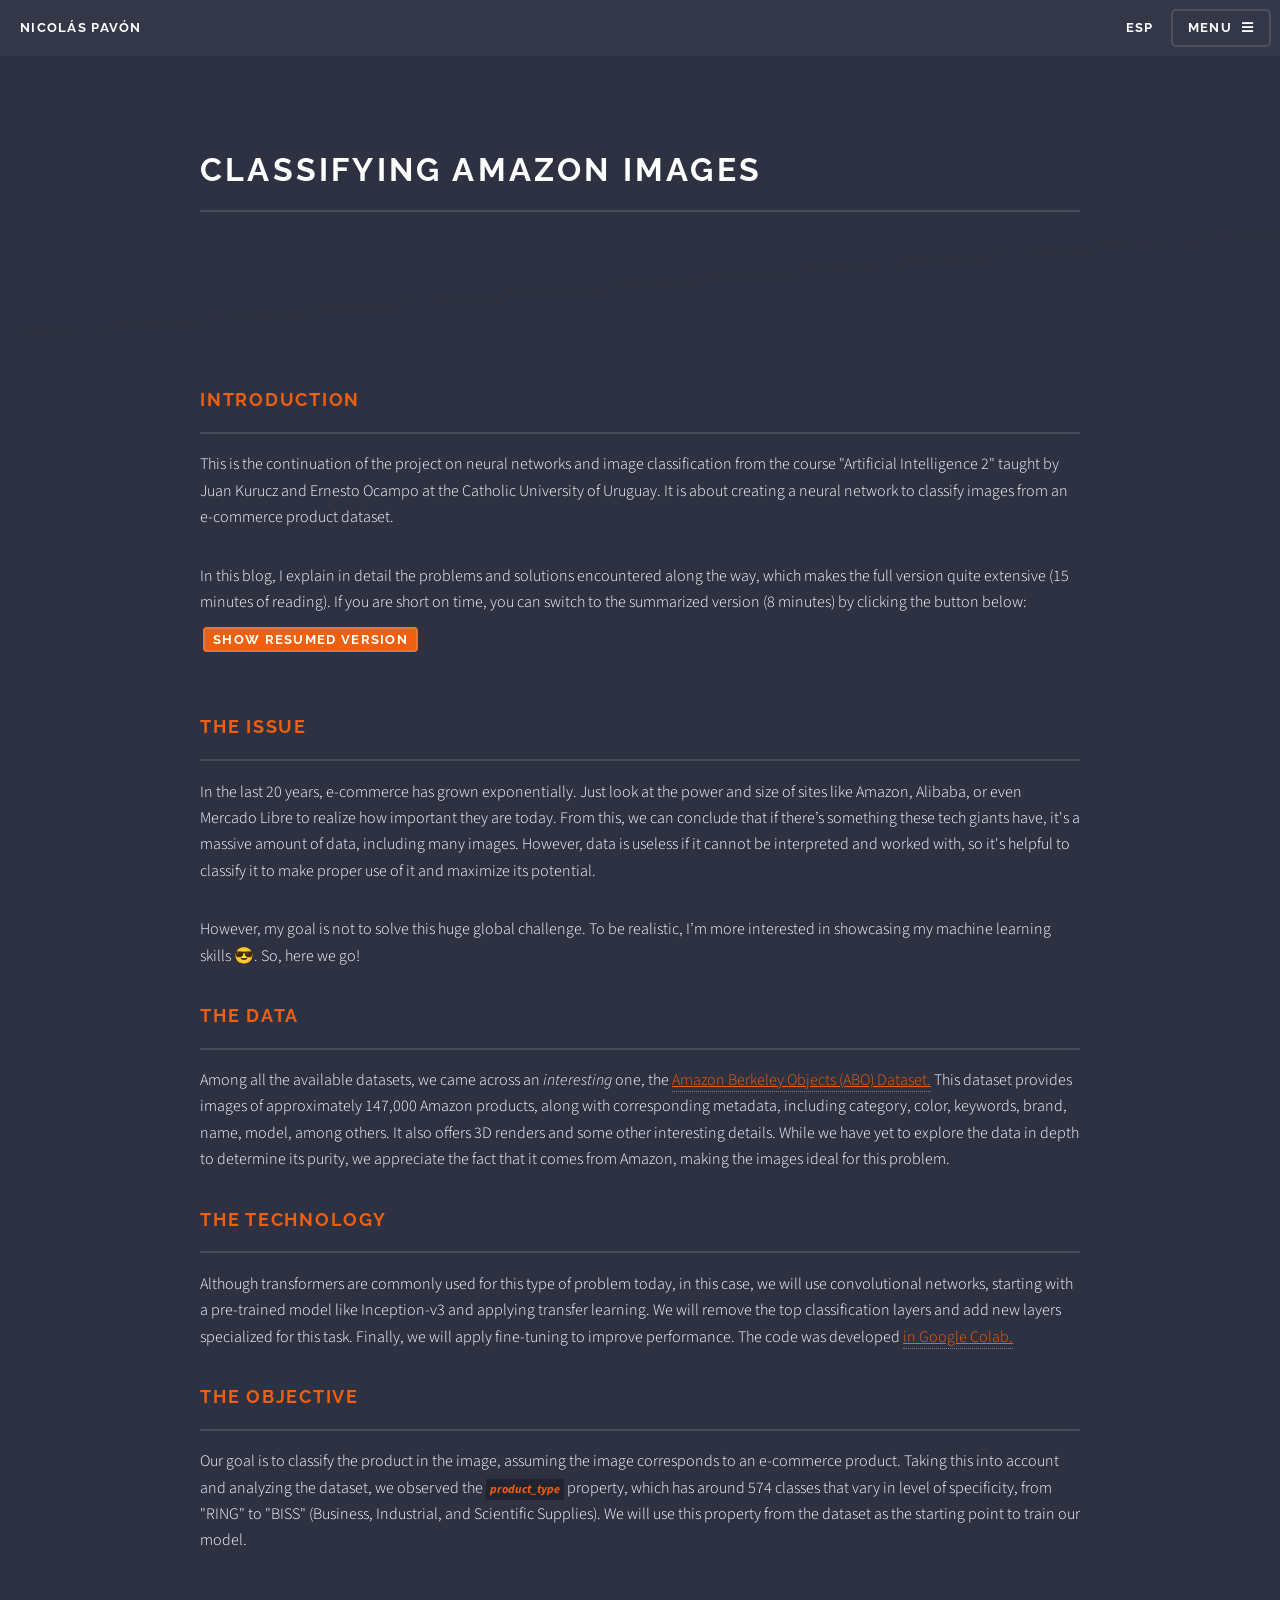
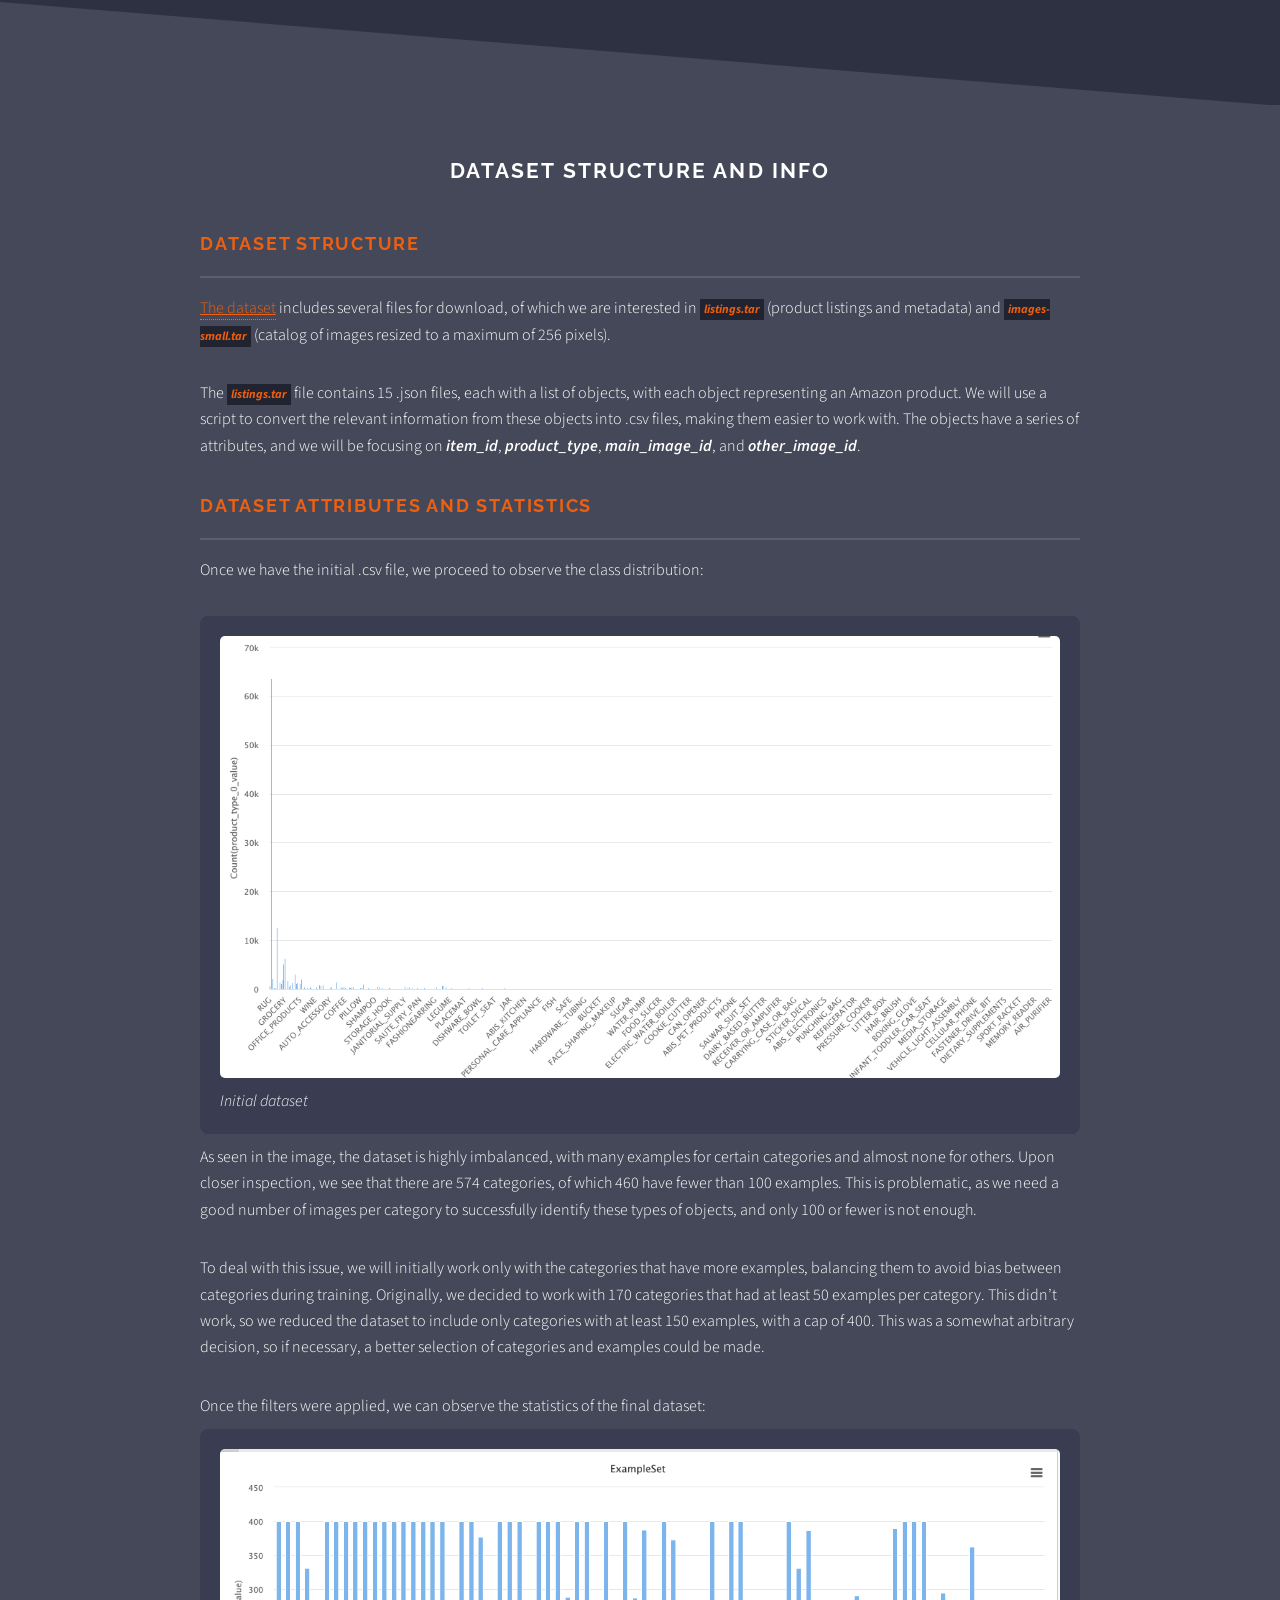
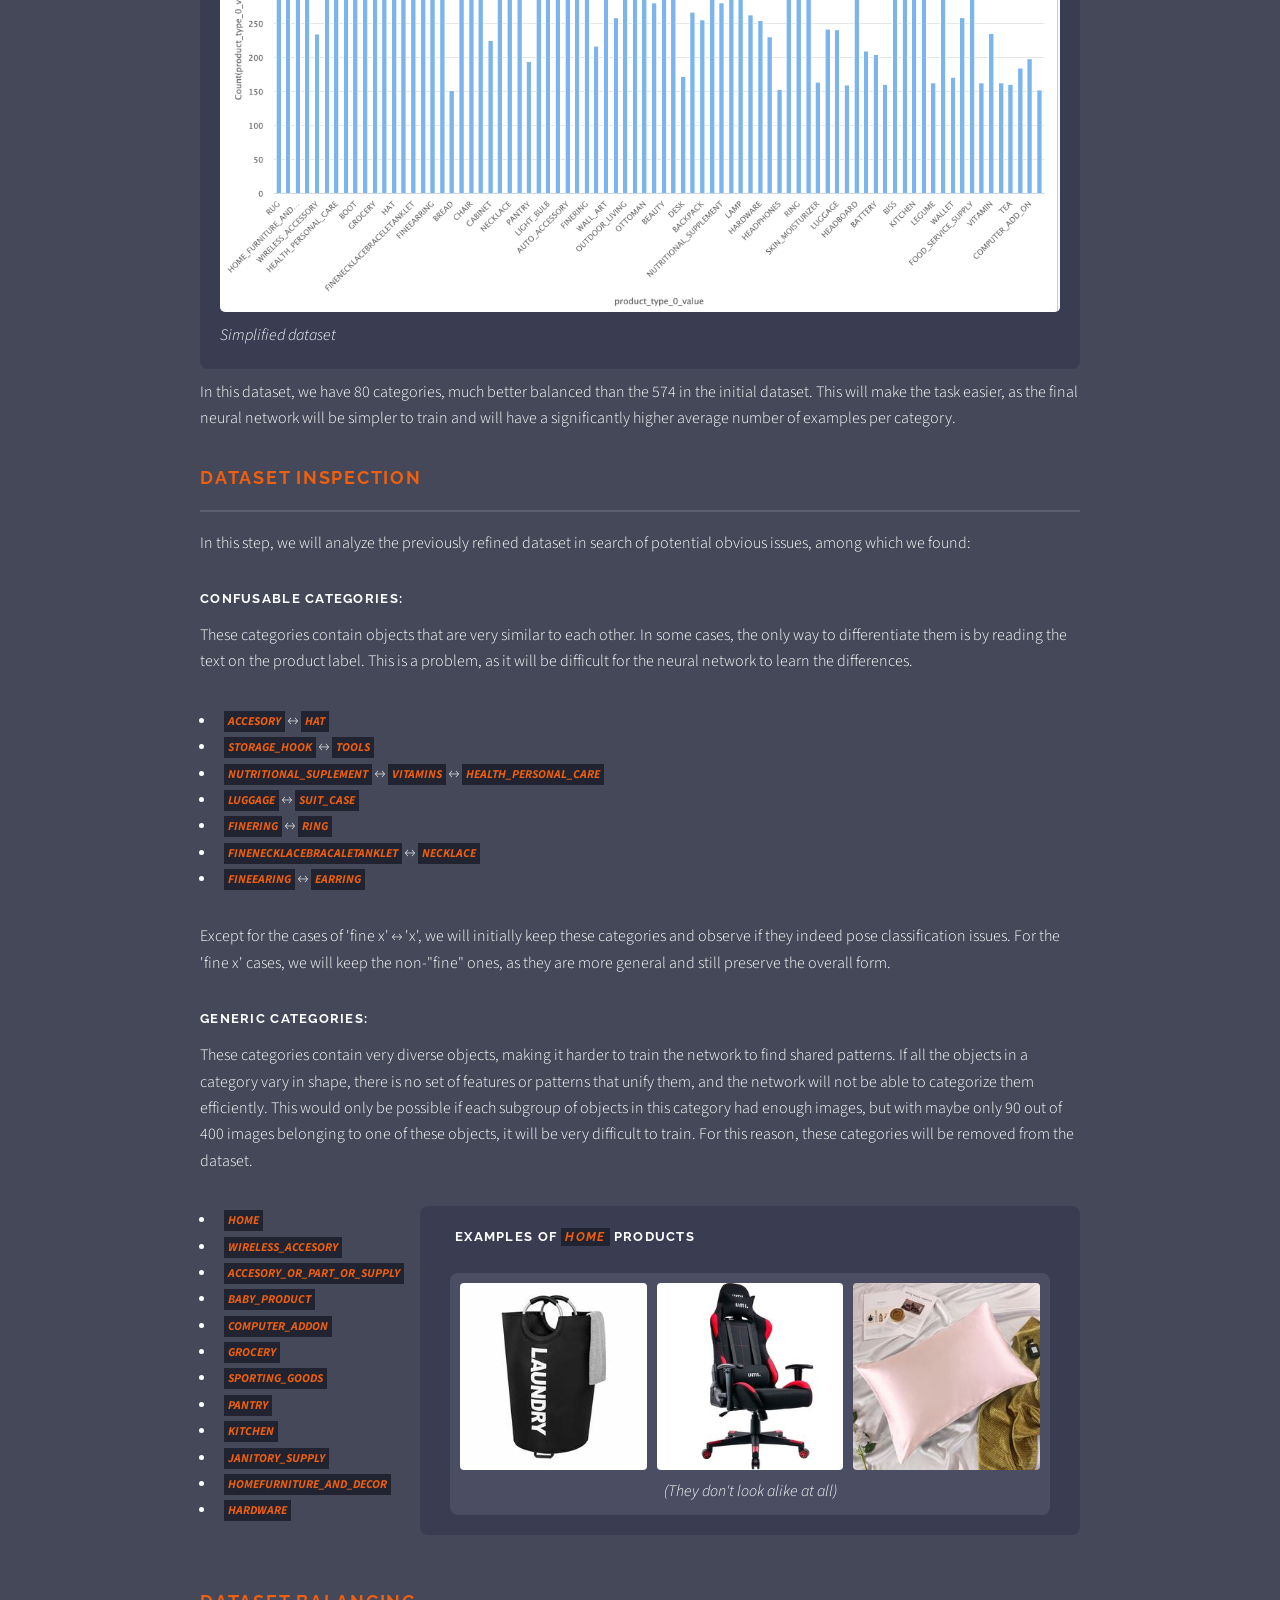
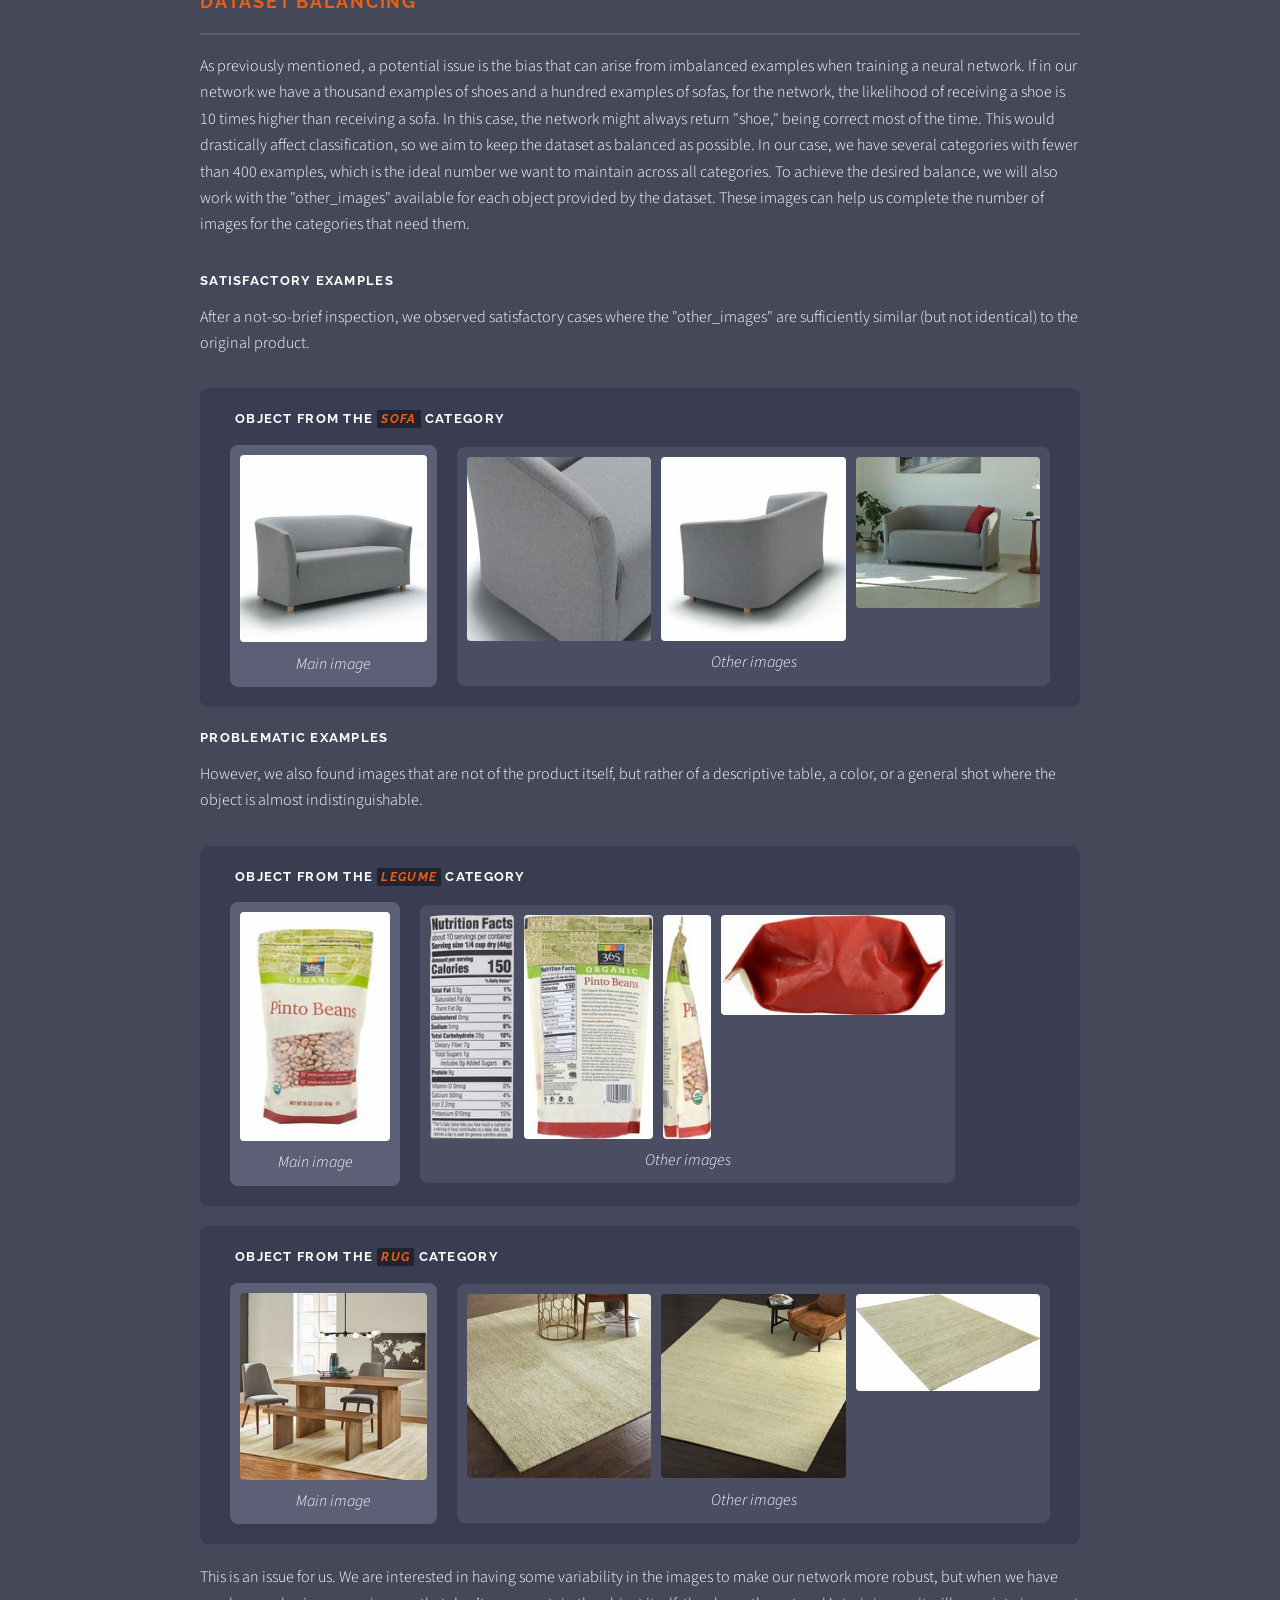
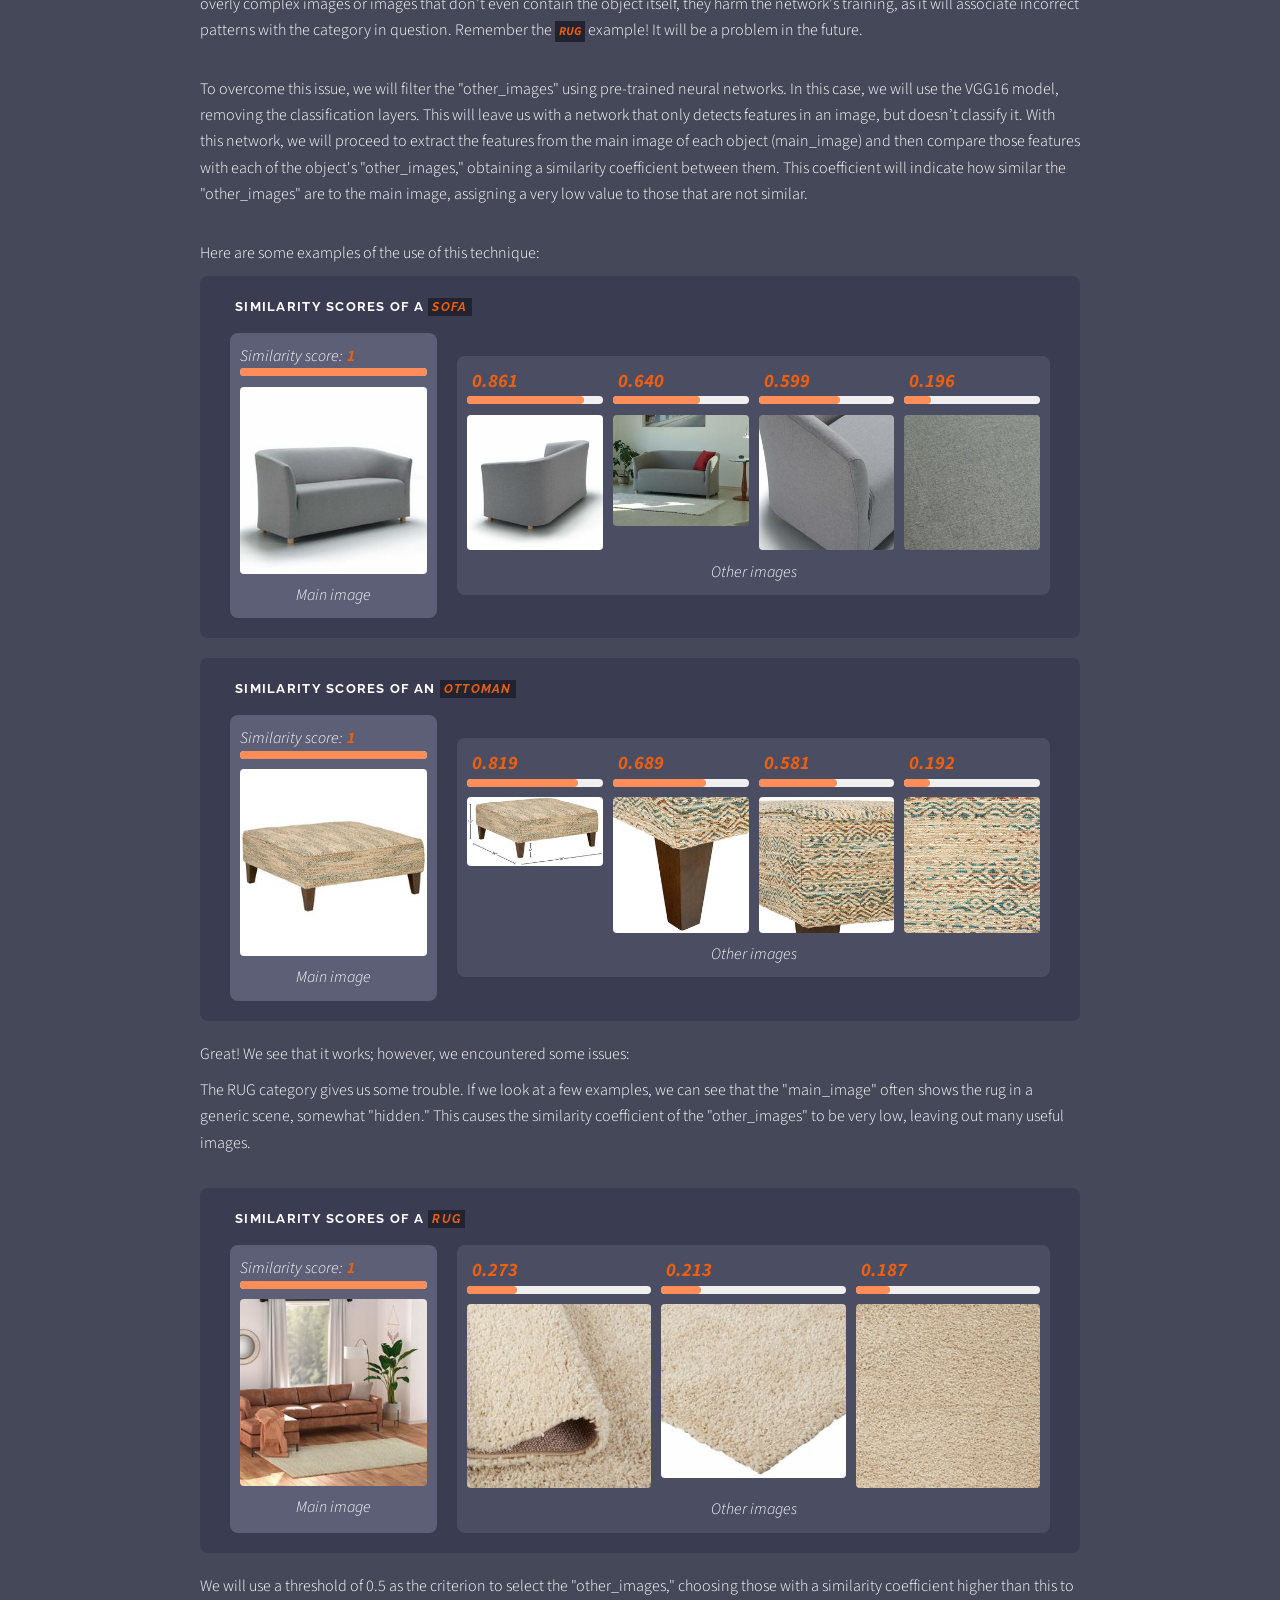
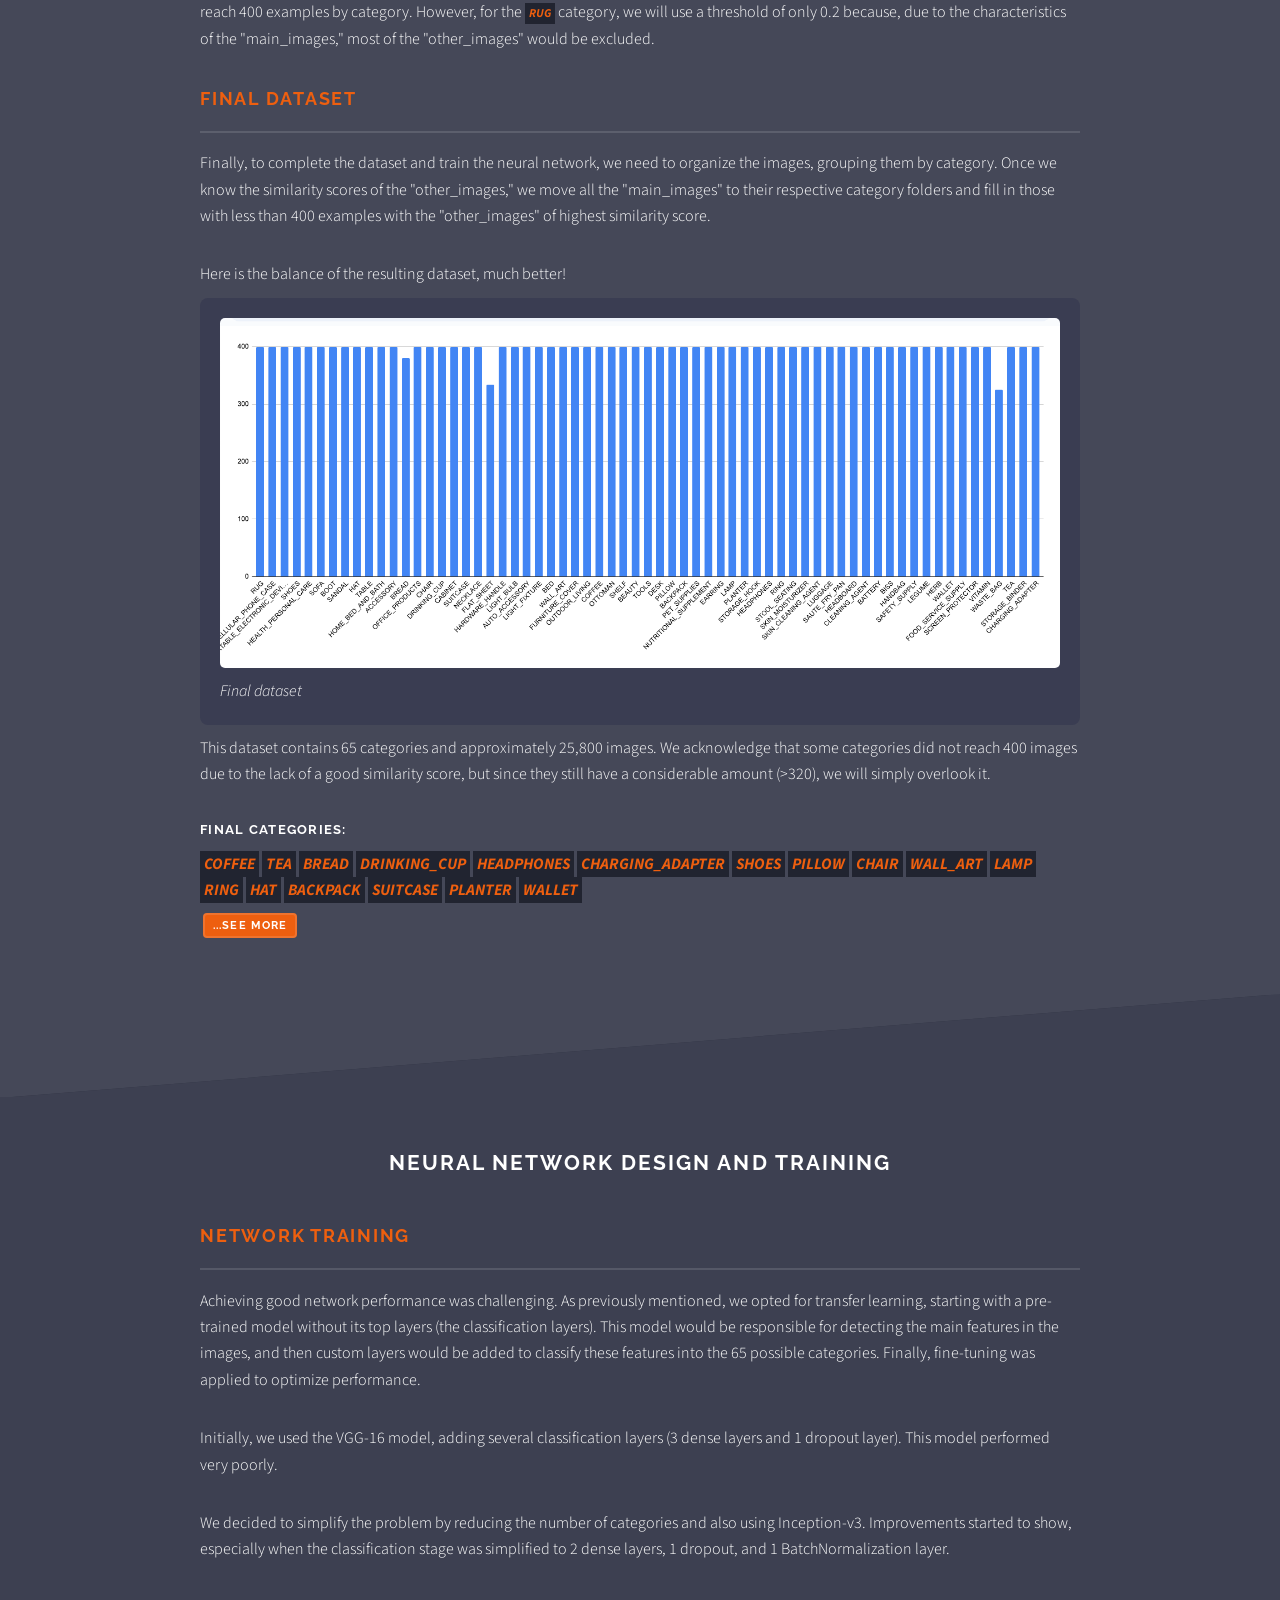
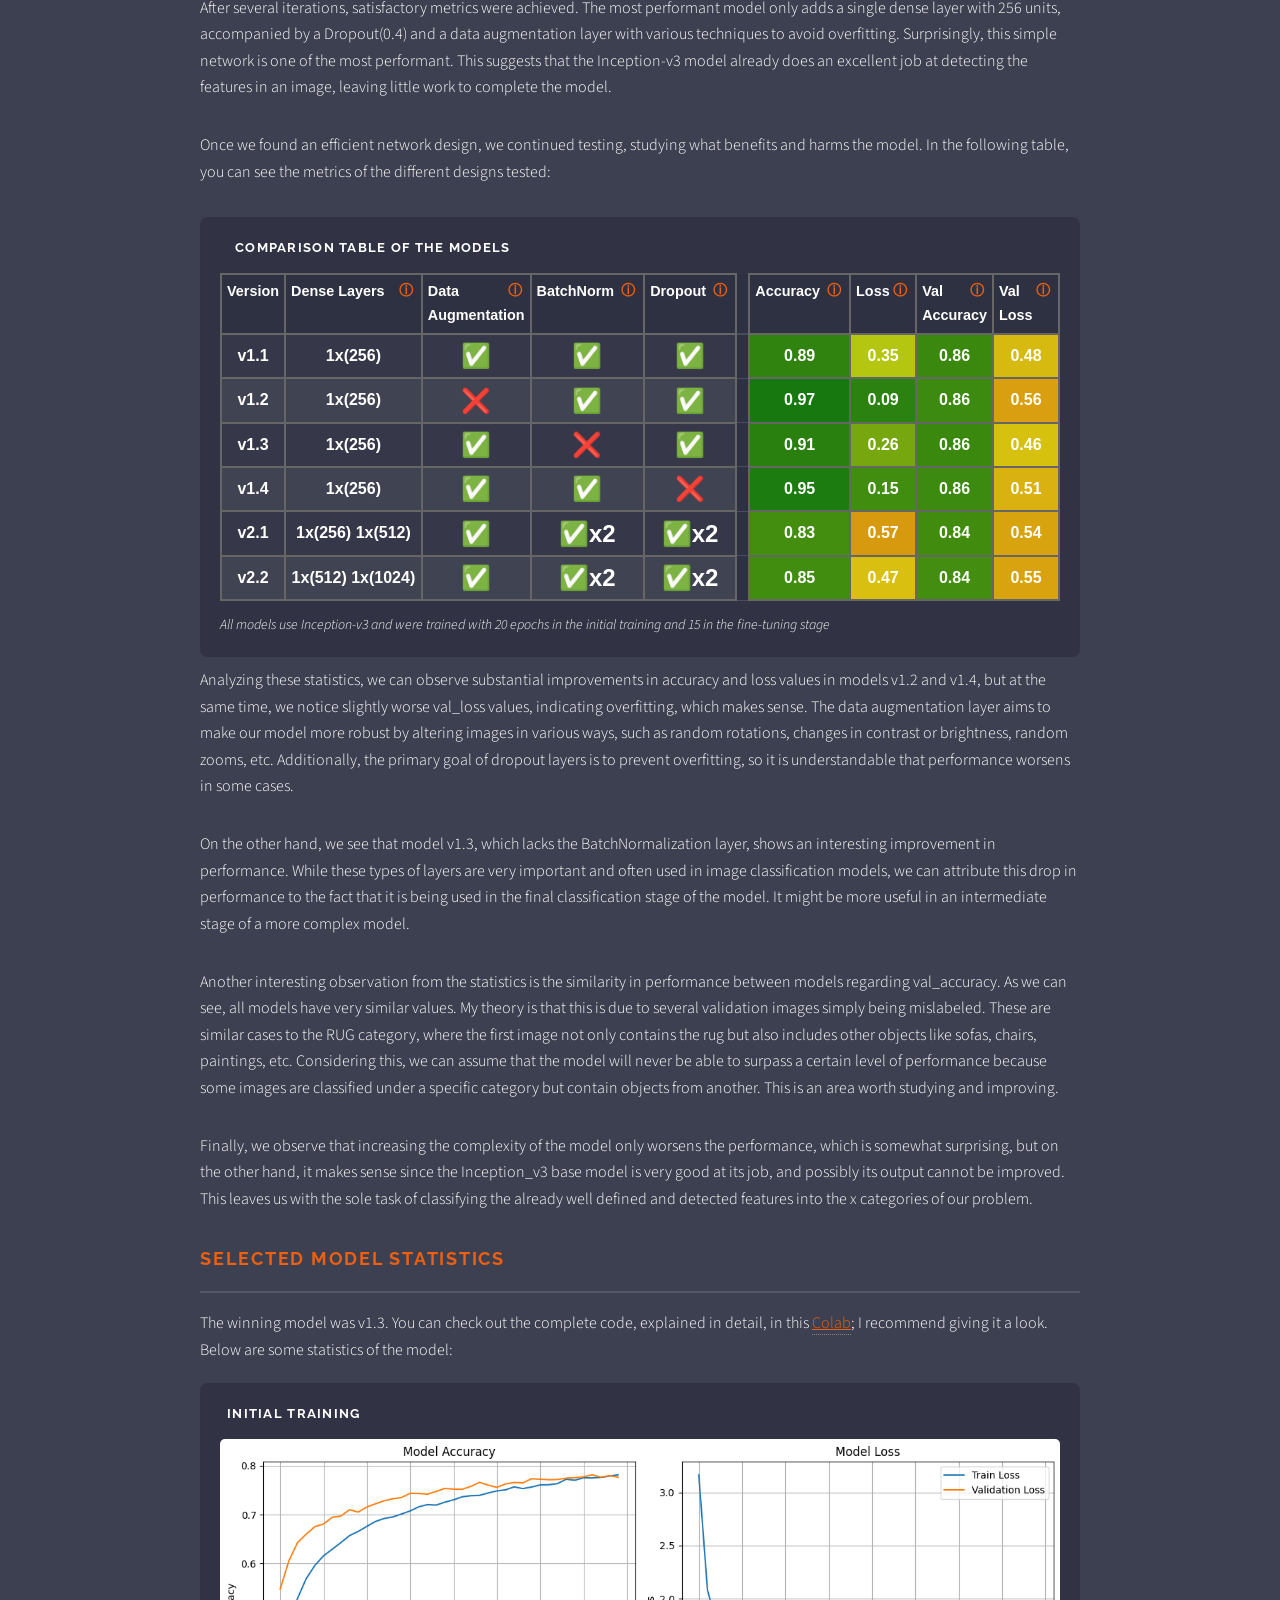
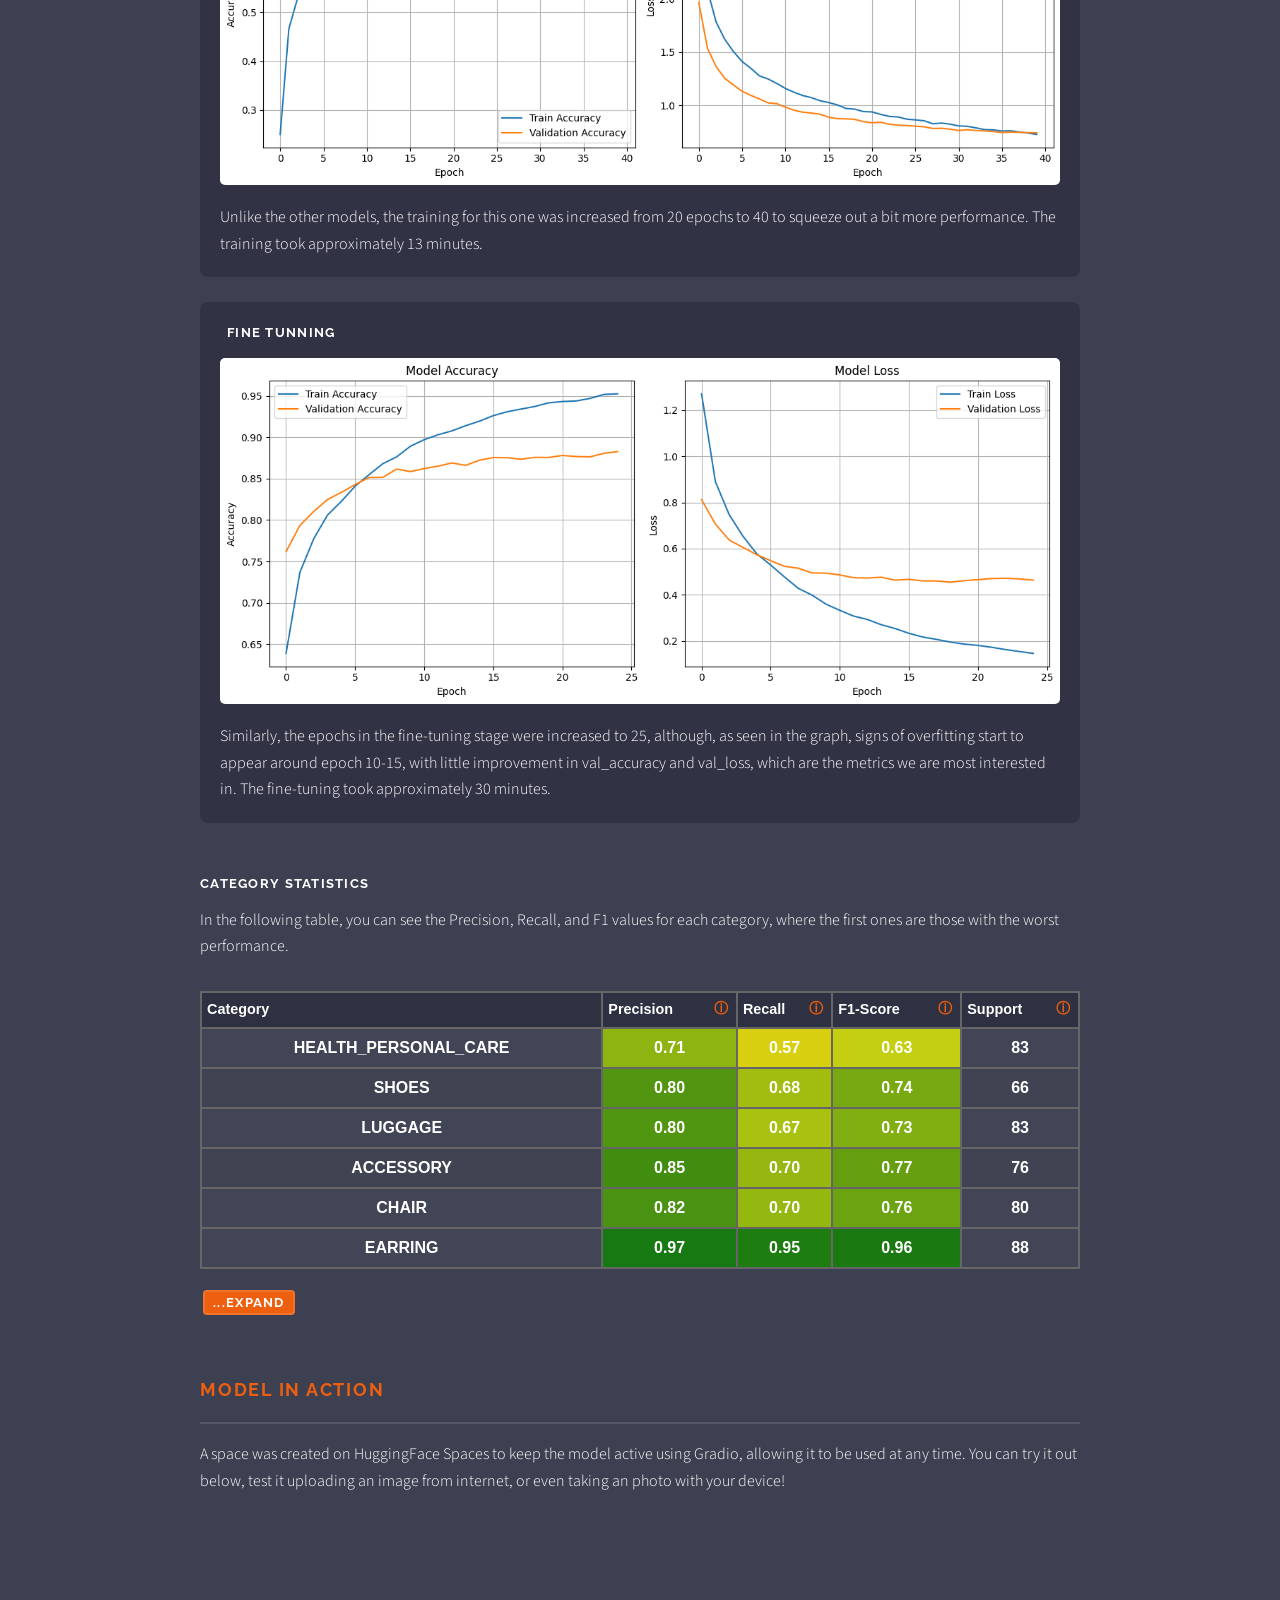
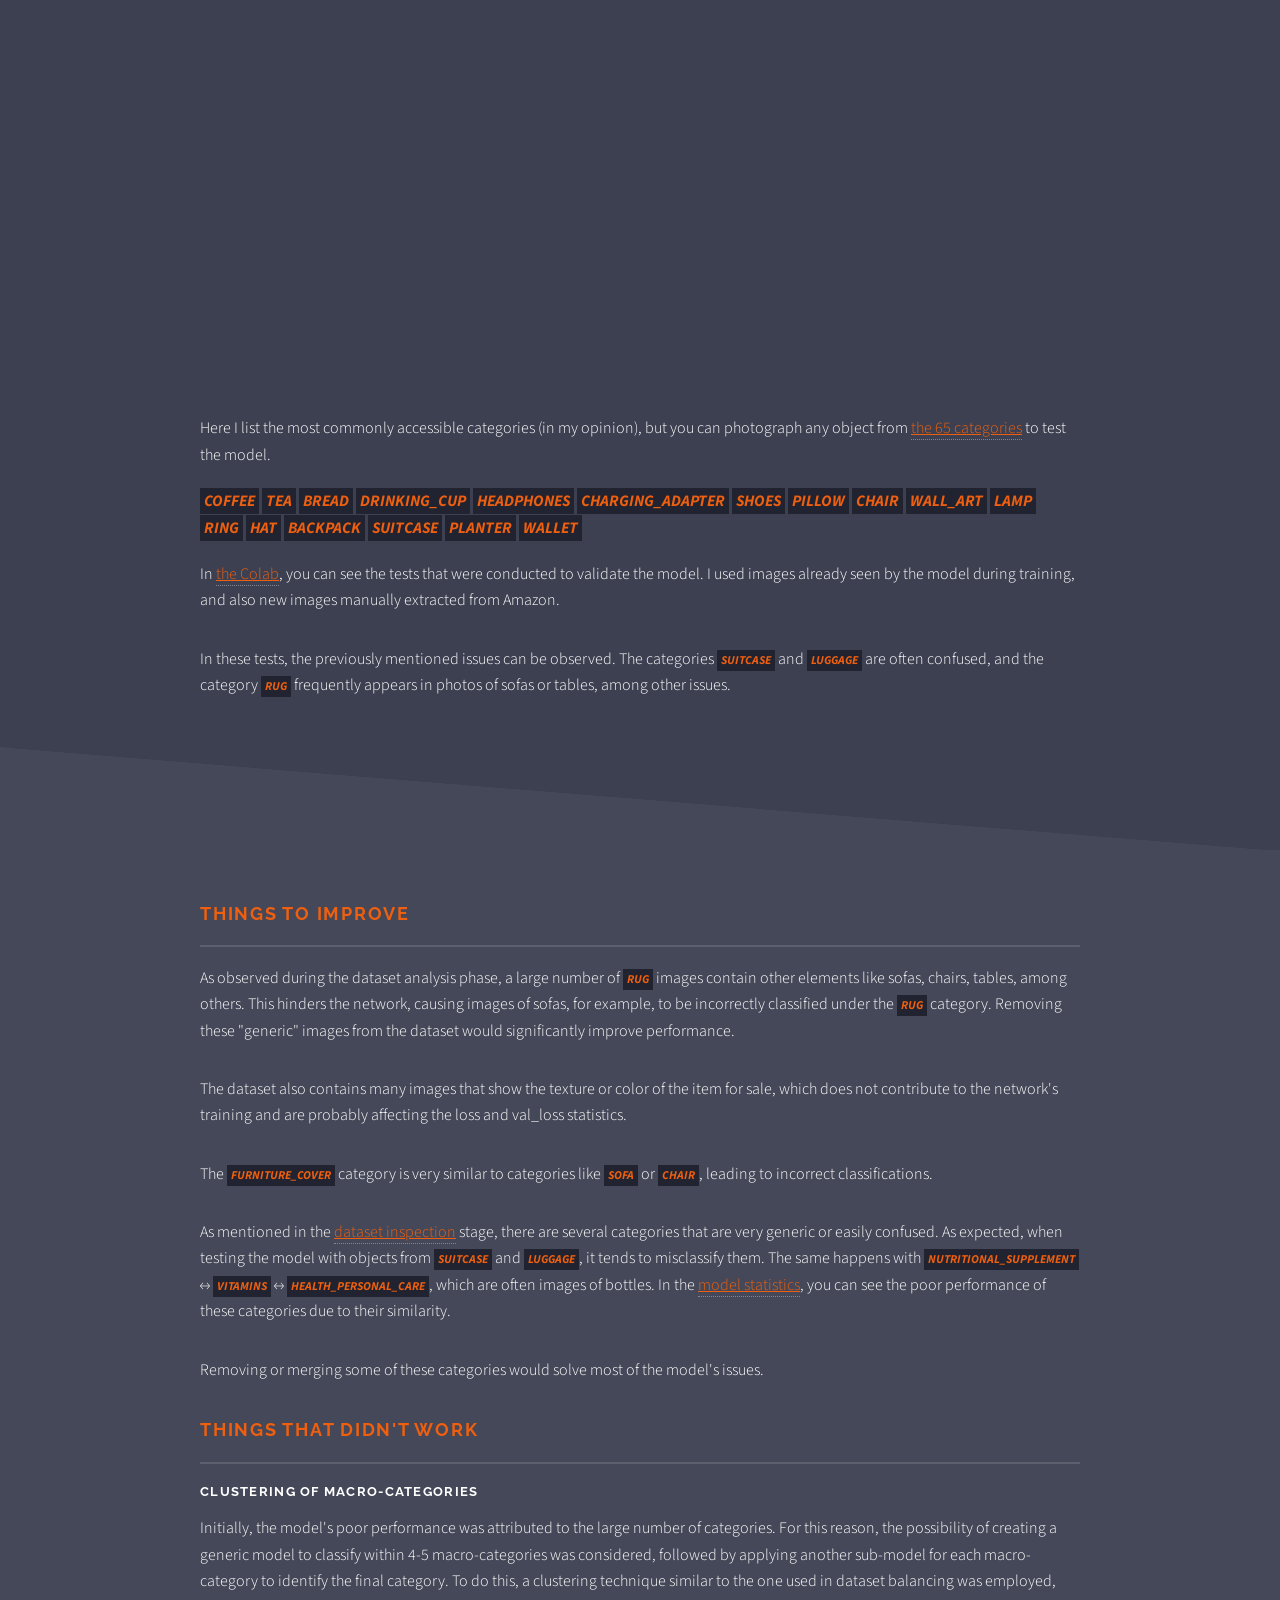
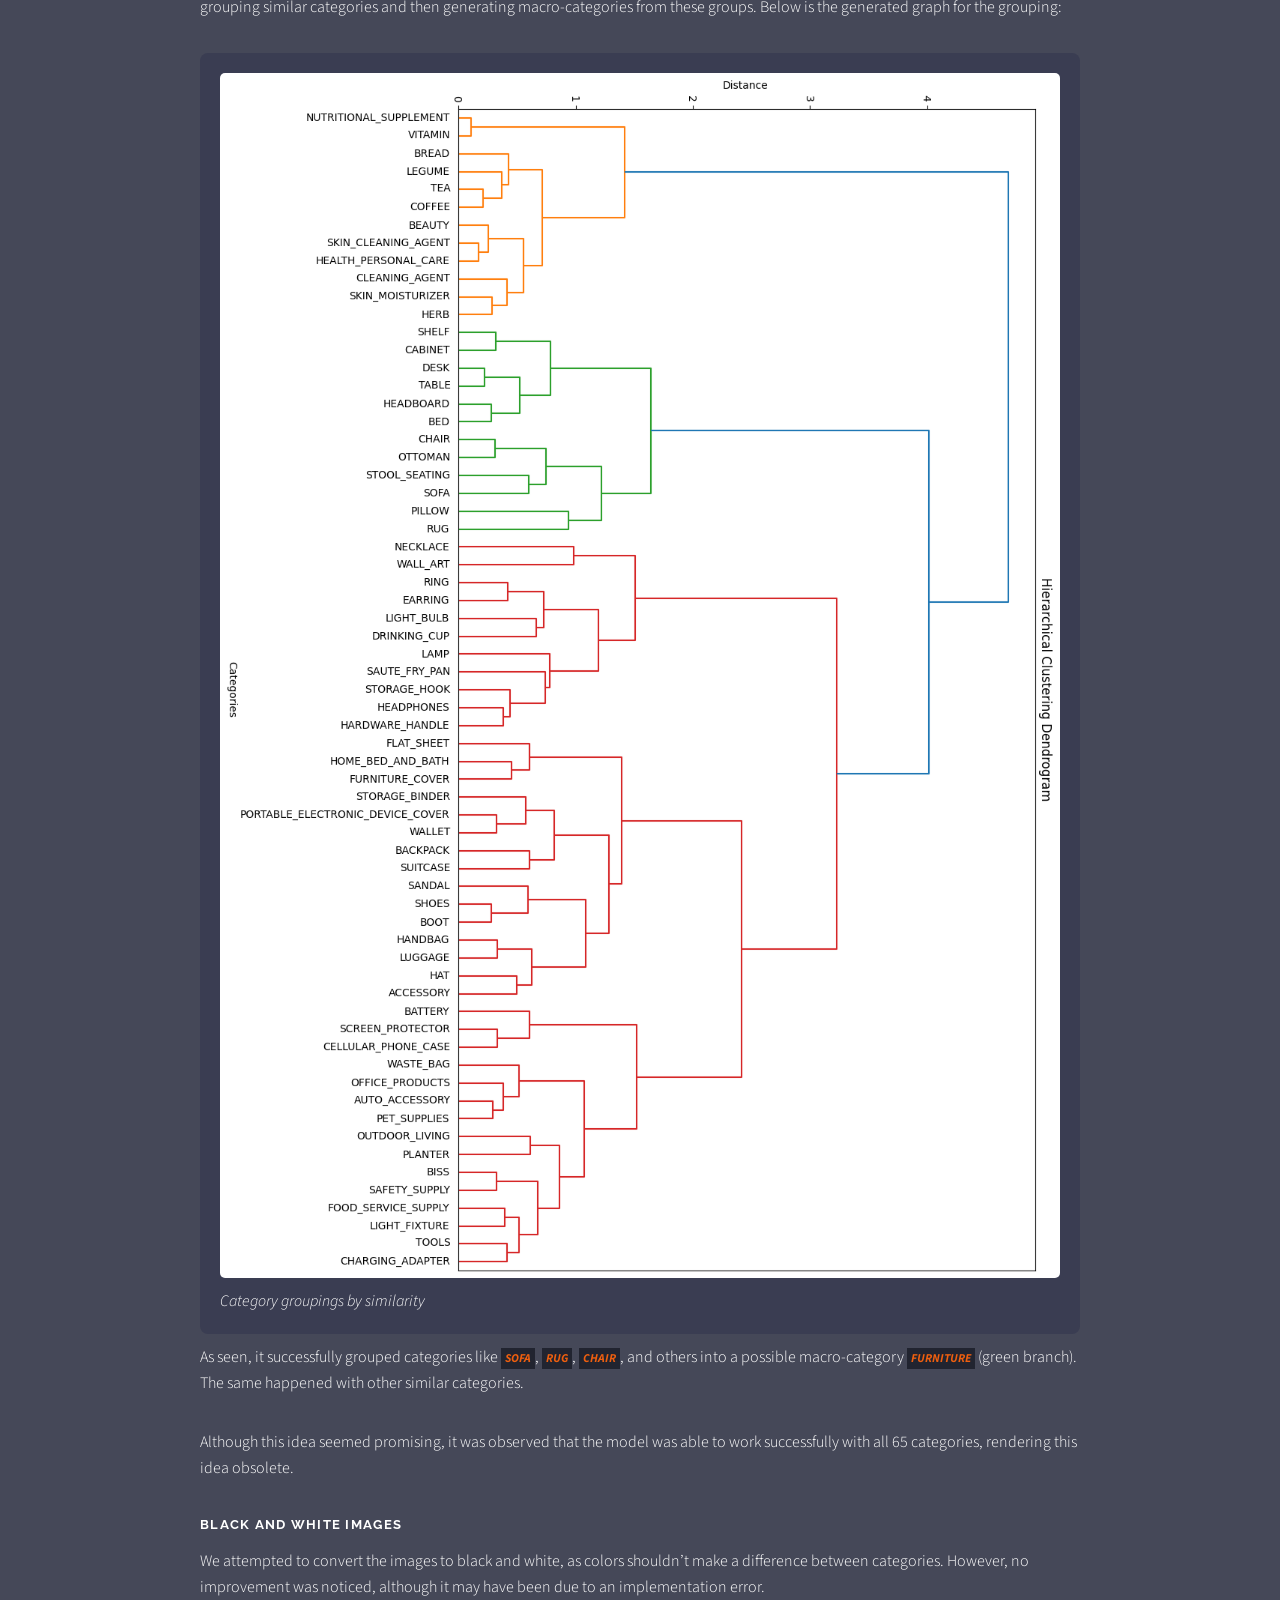
==== commit 5a7a802f: "detalles" ====
--- a/ABO-eng.html
+++ b/ABO-eng.html
@@ -630,6 +630,12 @@
         ),
         url(images/ABO/cosas.webp);
     ">
+
+  <!-- Disclaimer: El objetivo de este blog es demostrar mis habilidades en machine learning, porque mis habilidades como web developer no me enorgullecen 🤦‍♂️ -->
+
+  <!-- Advertencia: Este código puede generar secuelas como falta de apetito, dolor de ojos, depresión y pérdida de cabello. Continúa leyendolo bajo tu propio riesgo -->
+
+
   <!-- Page Wrapper -->
   <div id="page-wrapper">
     <!-- Header -->
@@ -2116,8 +2122,8 @@
 
             <h3 class="orange_title major">Model in Action</h3>
             <p style="margin-bottom: 20px">A space was created on HuggingFace Spaces to keep the model active using
-              Gradio, allowing it to be used at any time. You can try it out below, test it with your own photo!</p>
-
+              Gradio, allowing it to be used at any time. You can try it out below, test it uploading an image from
+              internet, or even taking an photo with your device!</p>
 
             <div style="text-align: center;">
               <iframe allow="camera" src="https://nicolaspavon-amazon-classification.hf.space" frameborder="0"
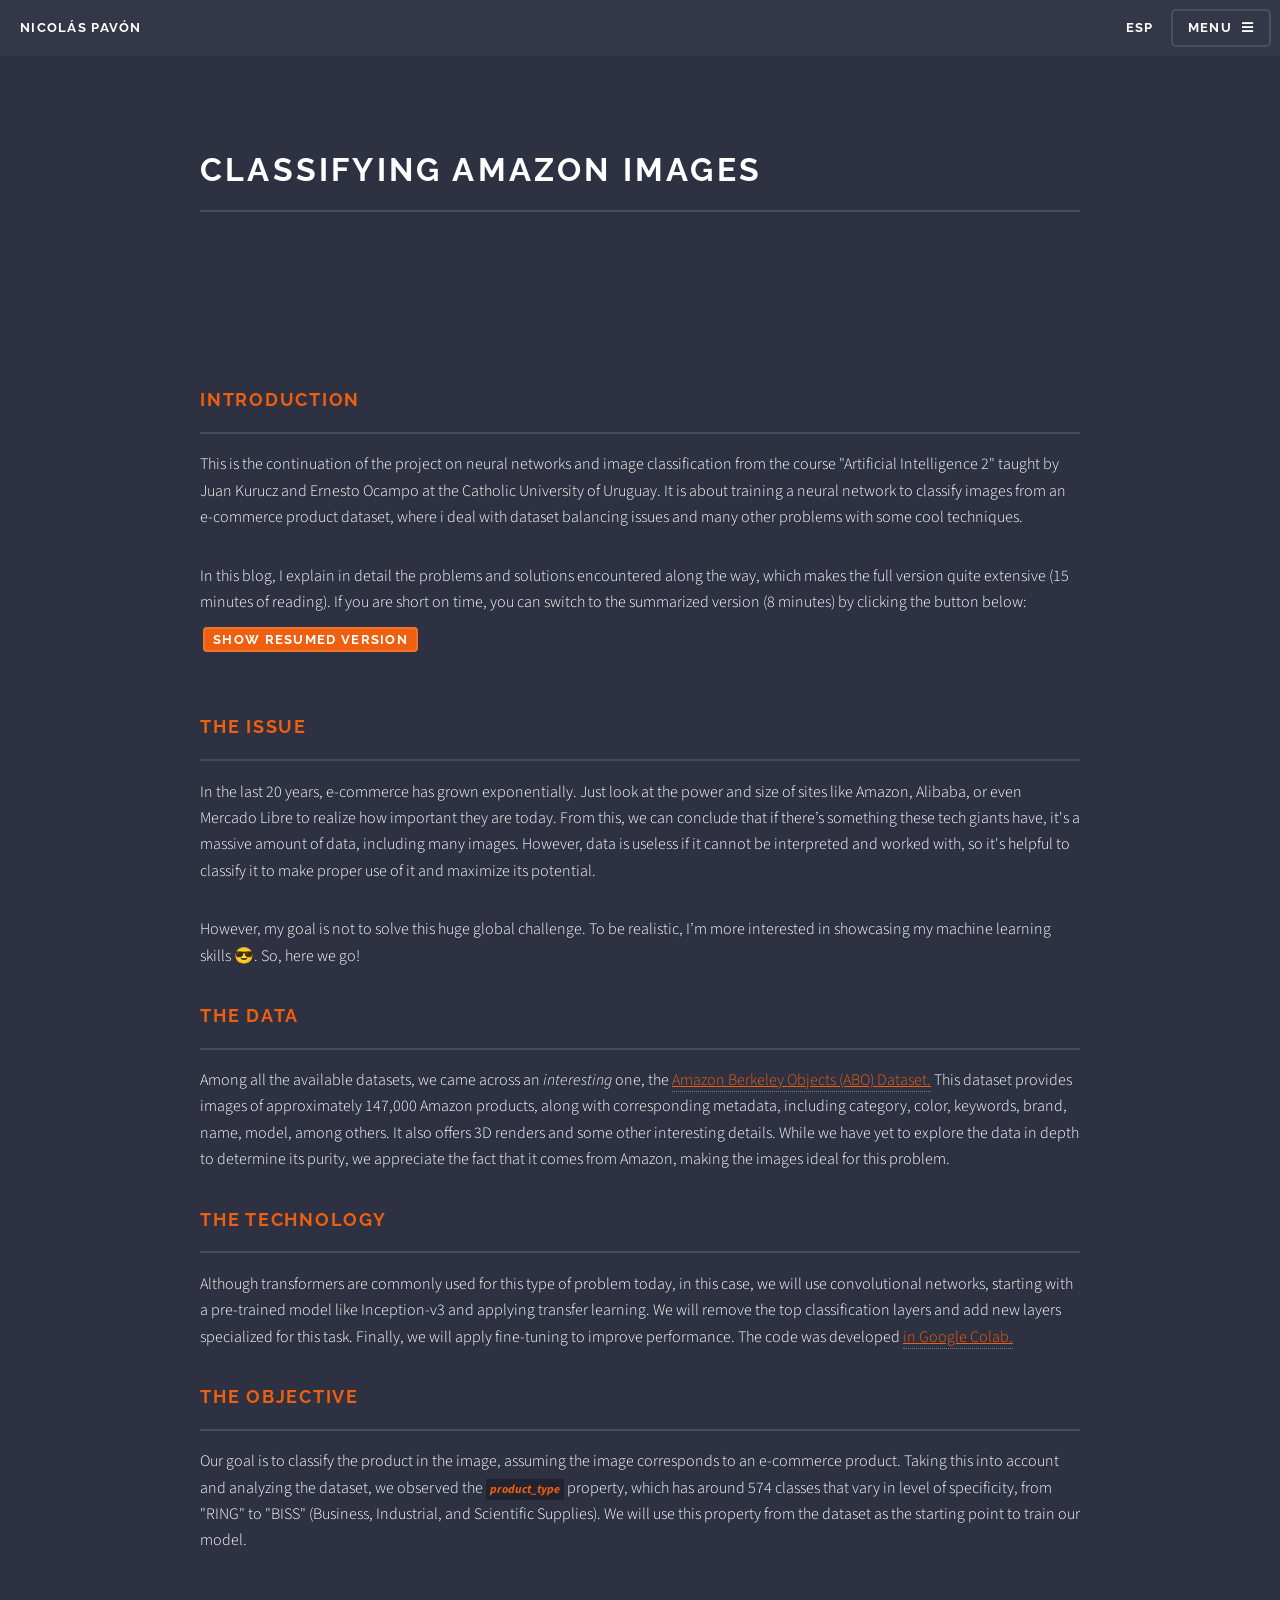
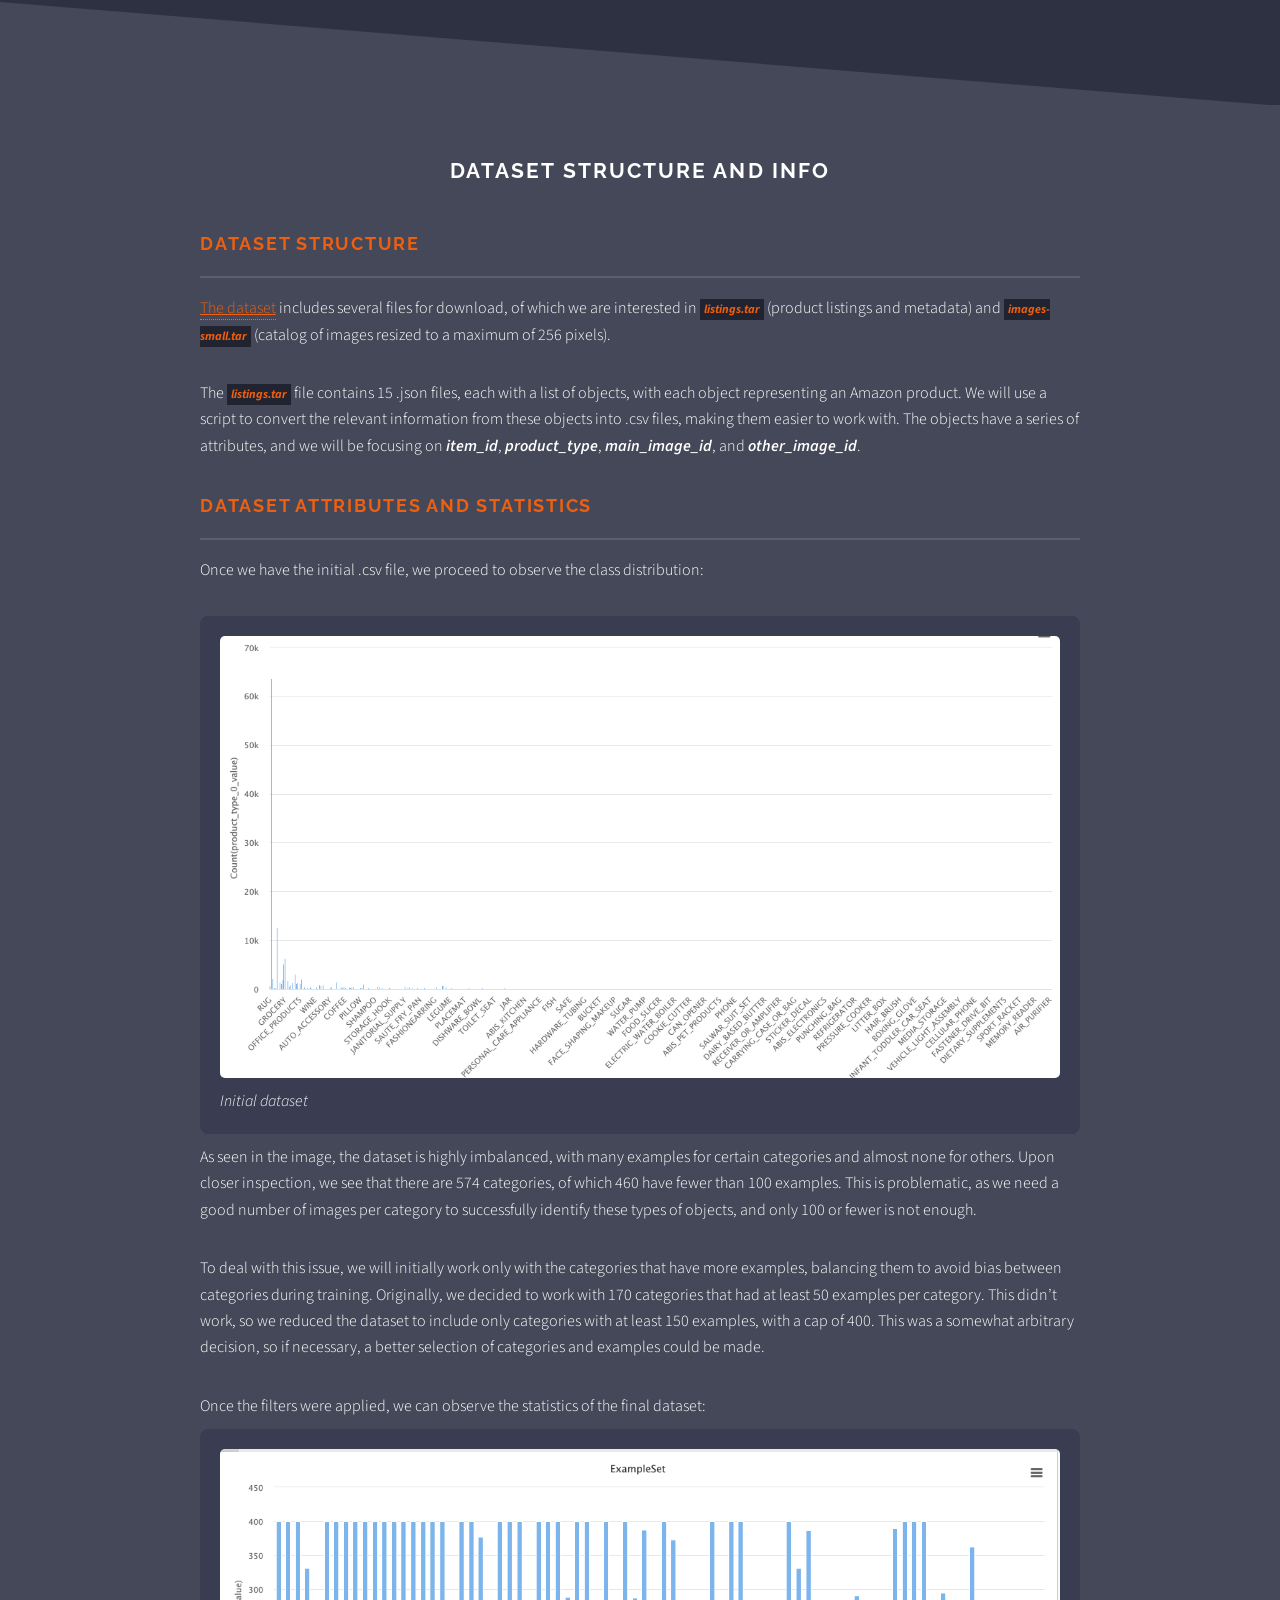
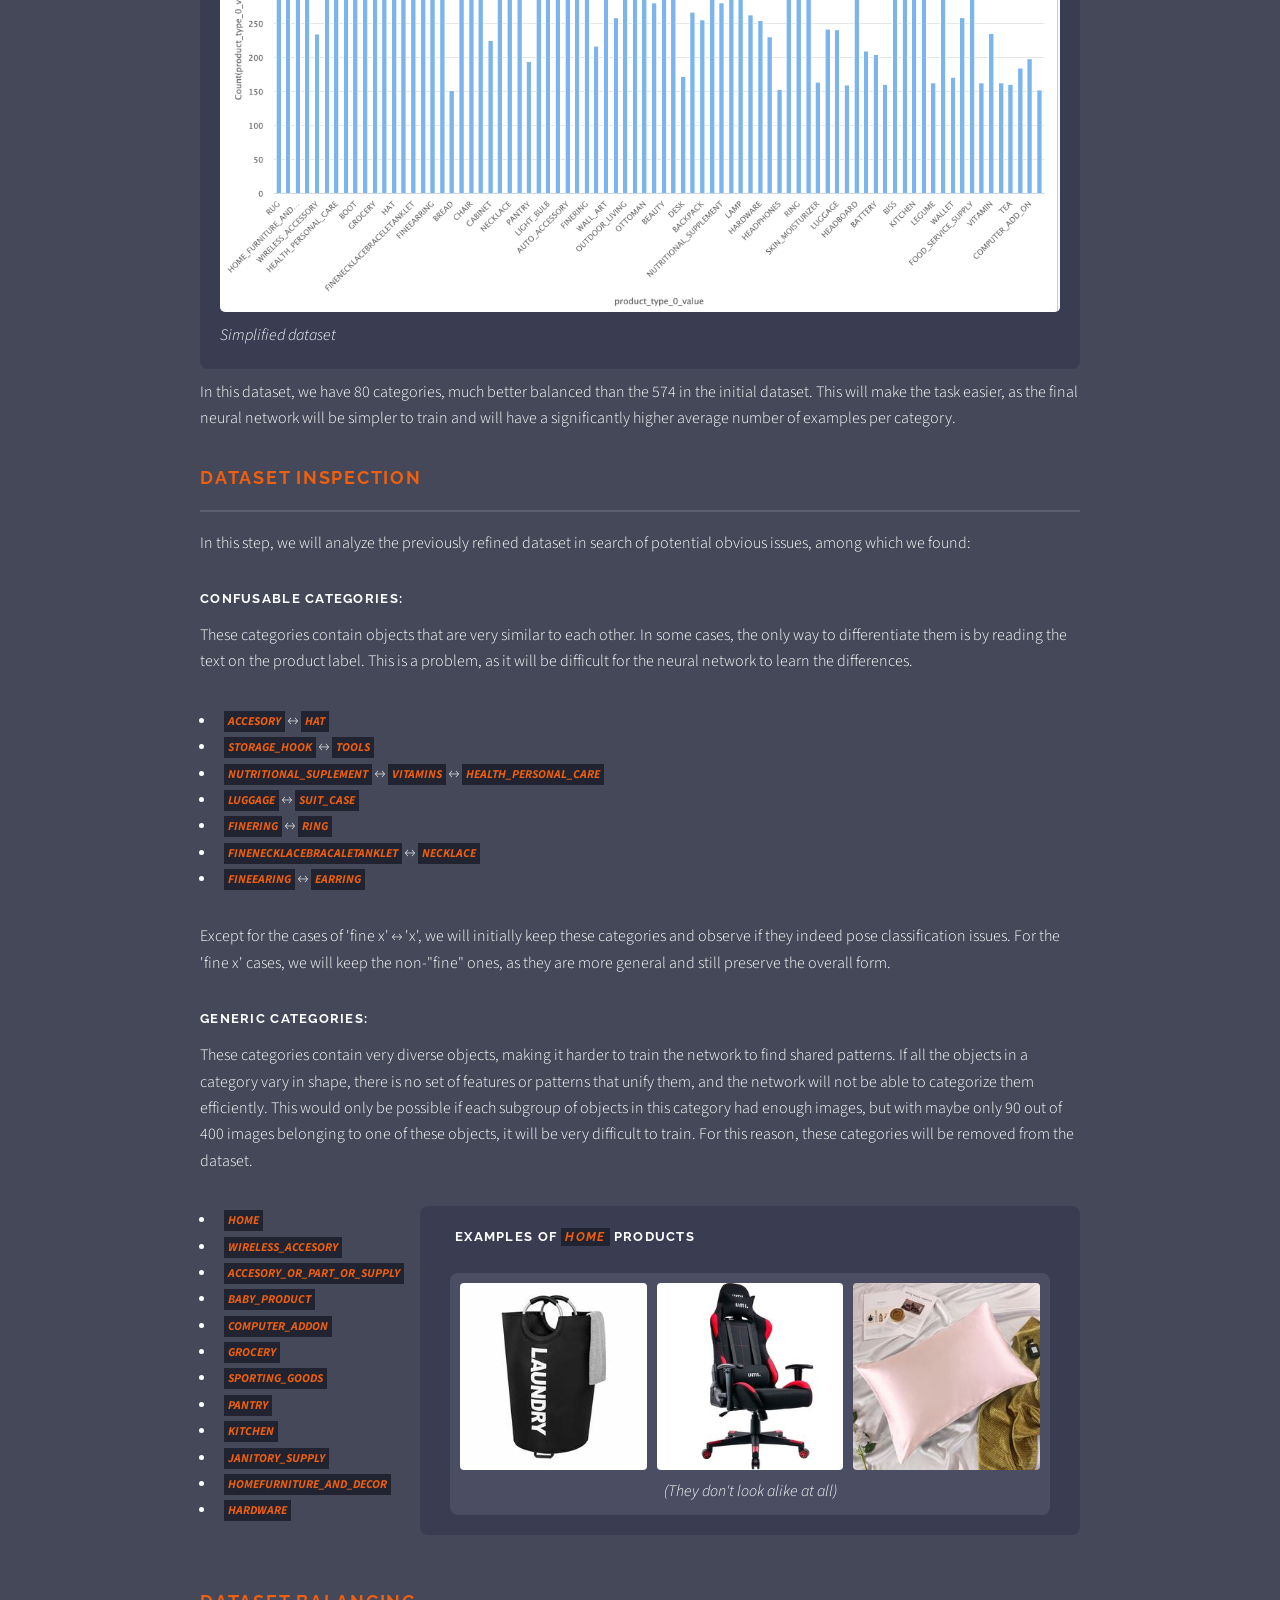
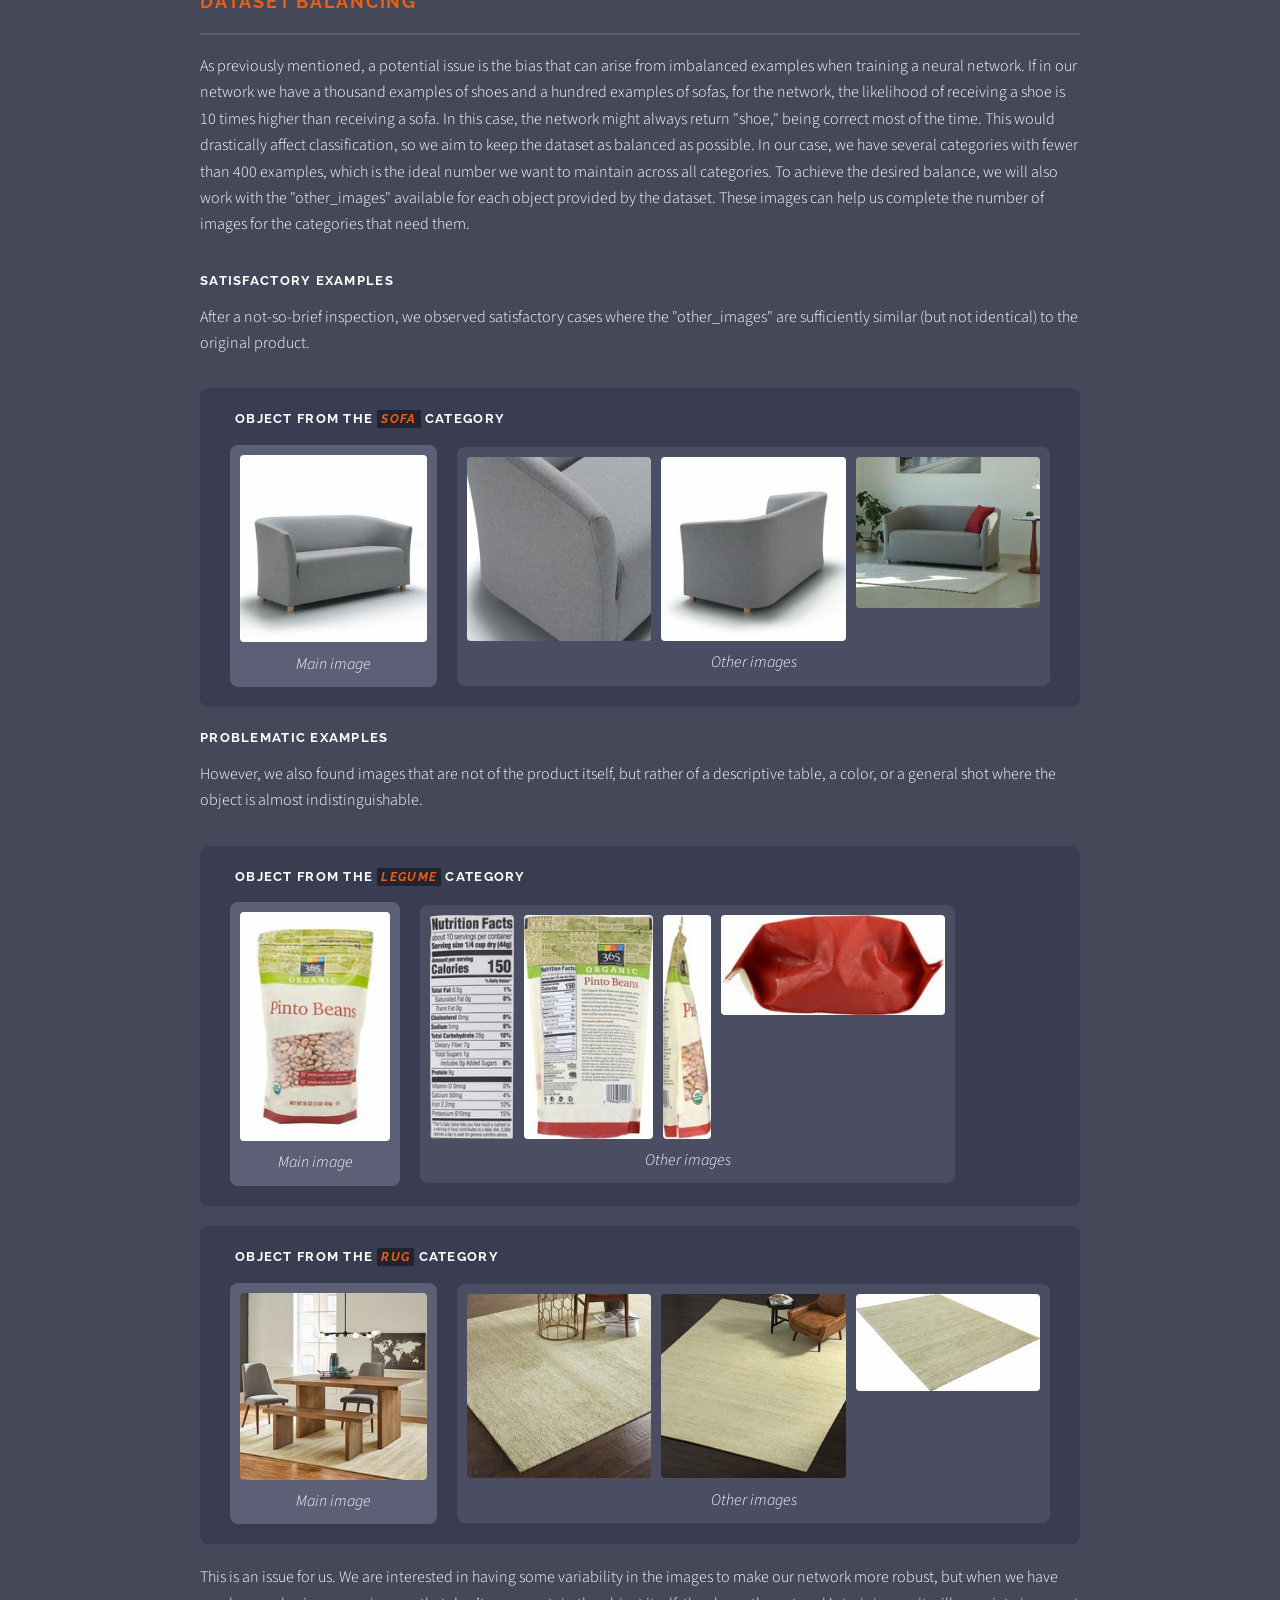
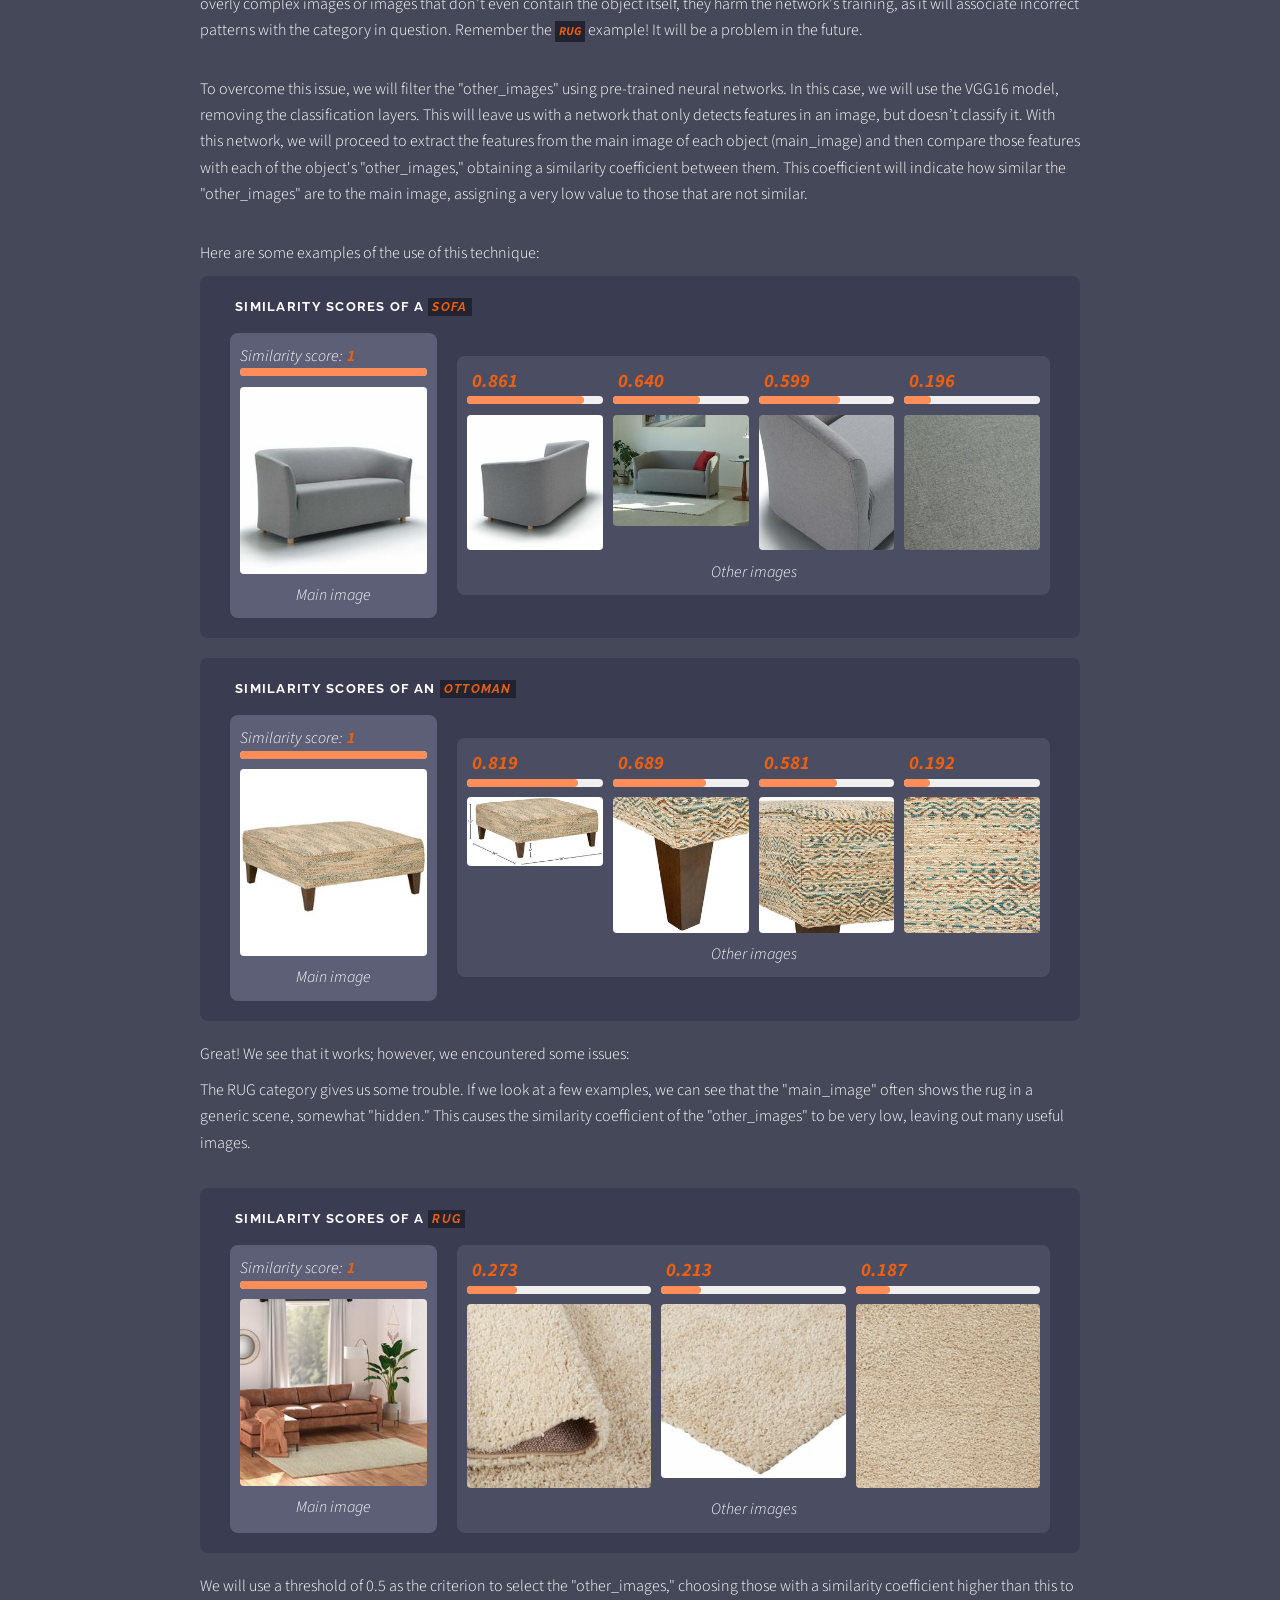
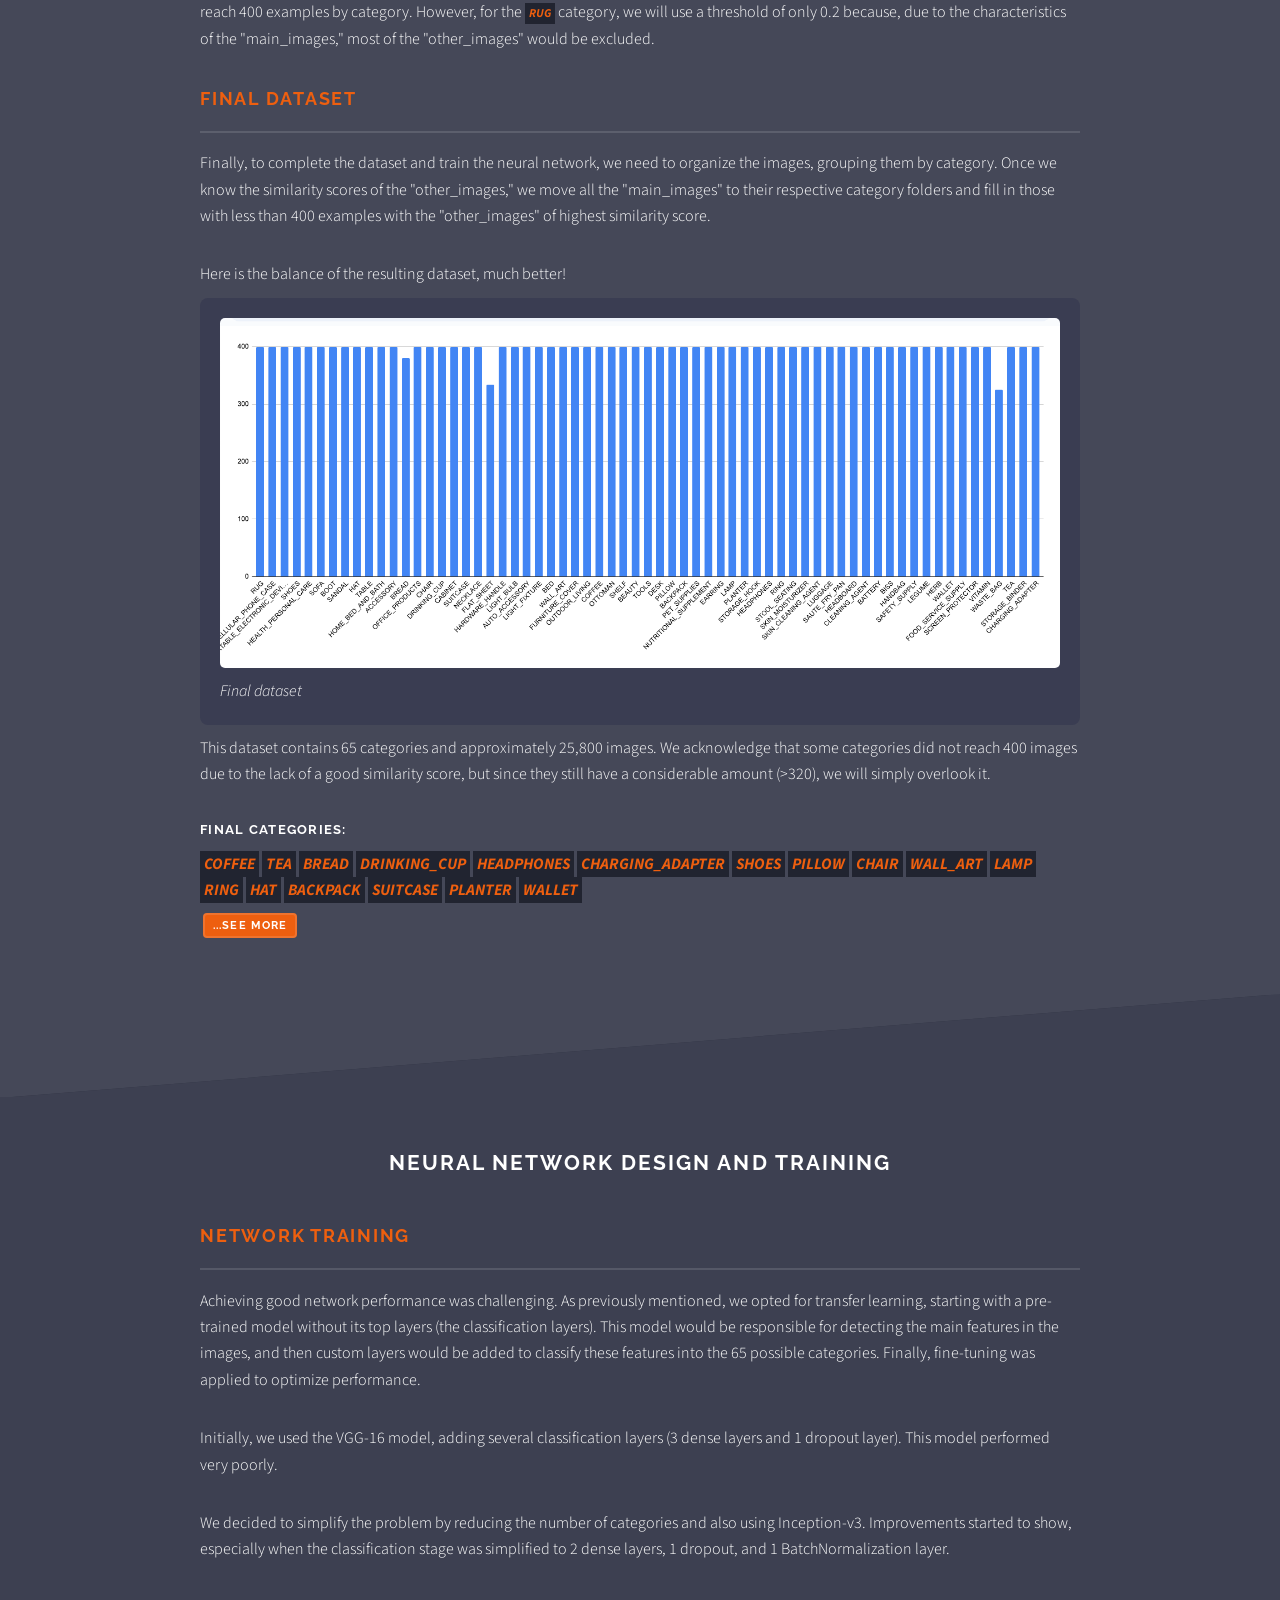
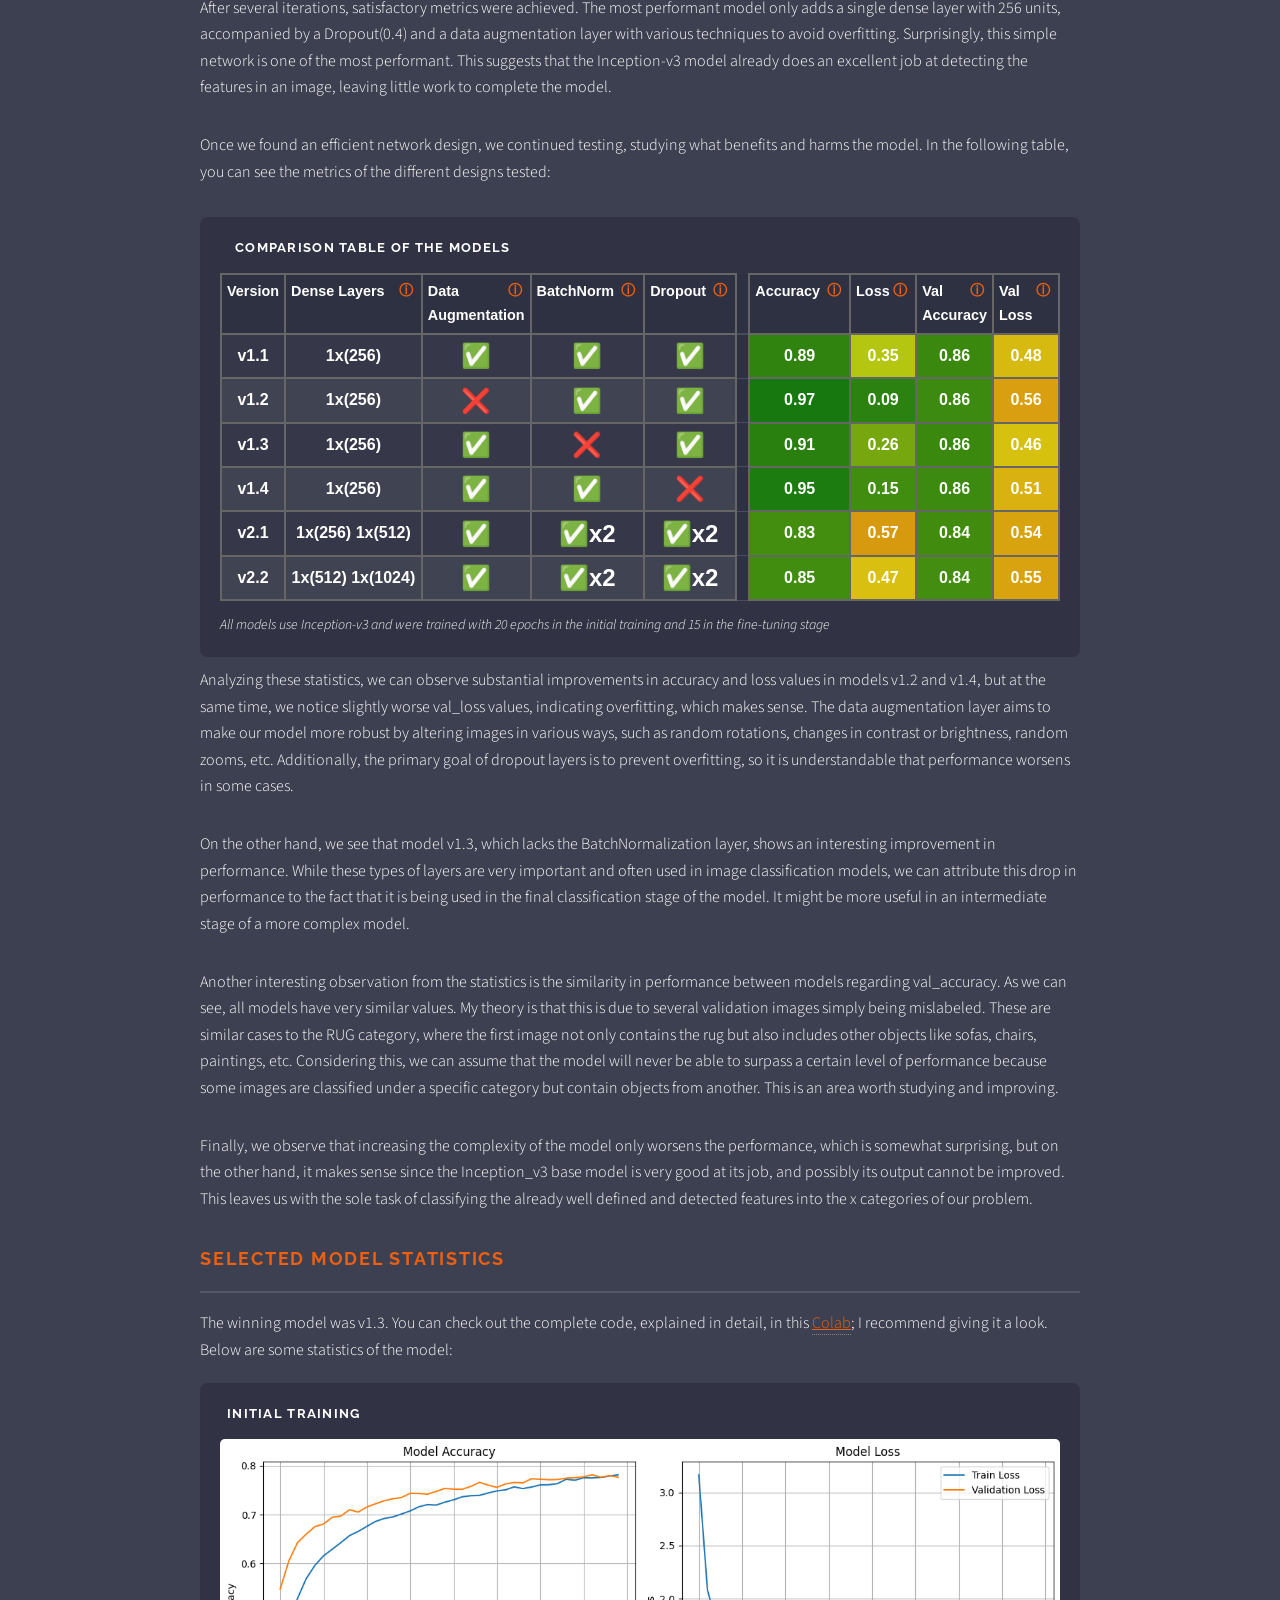
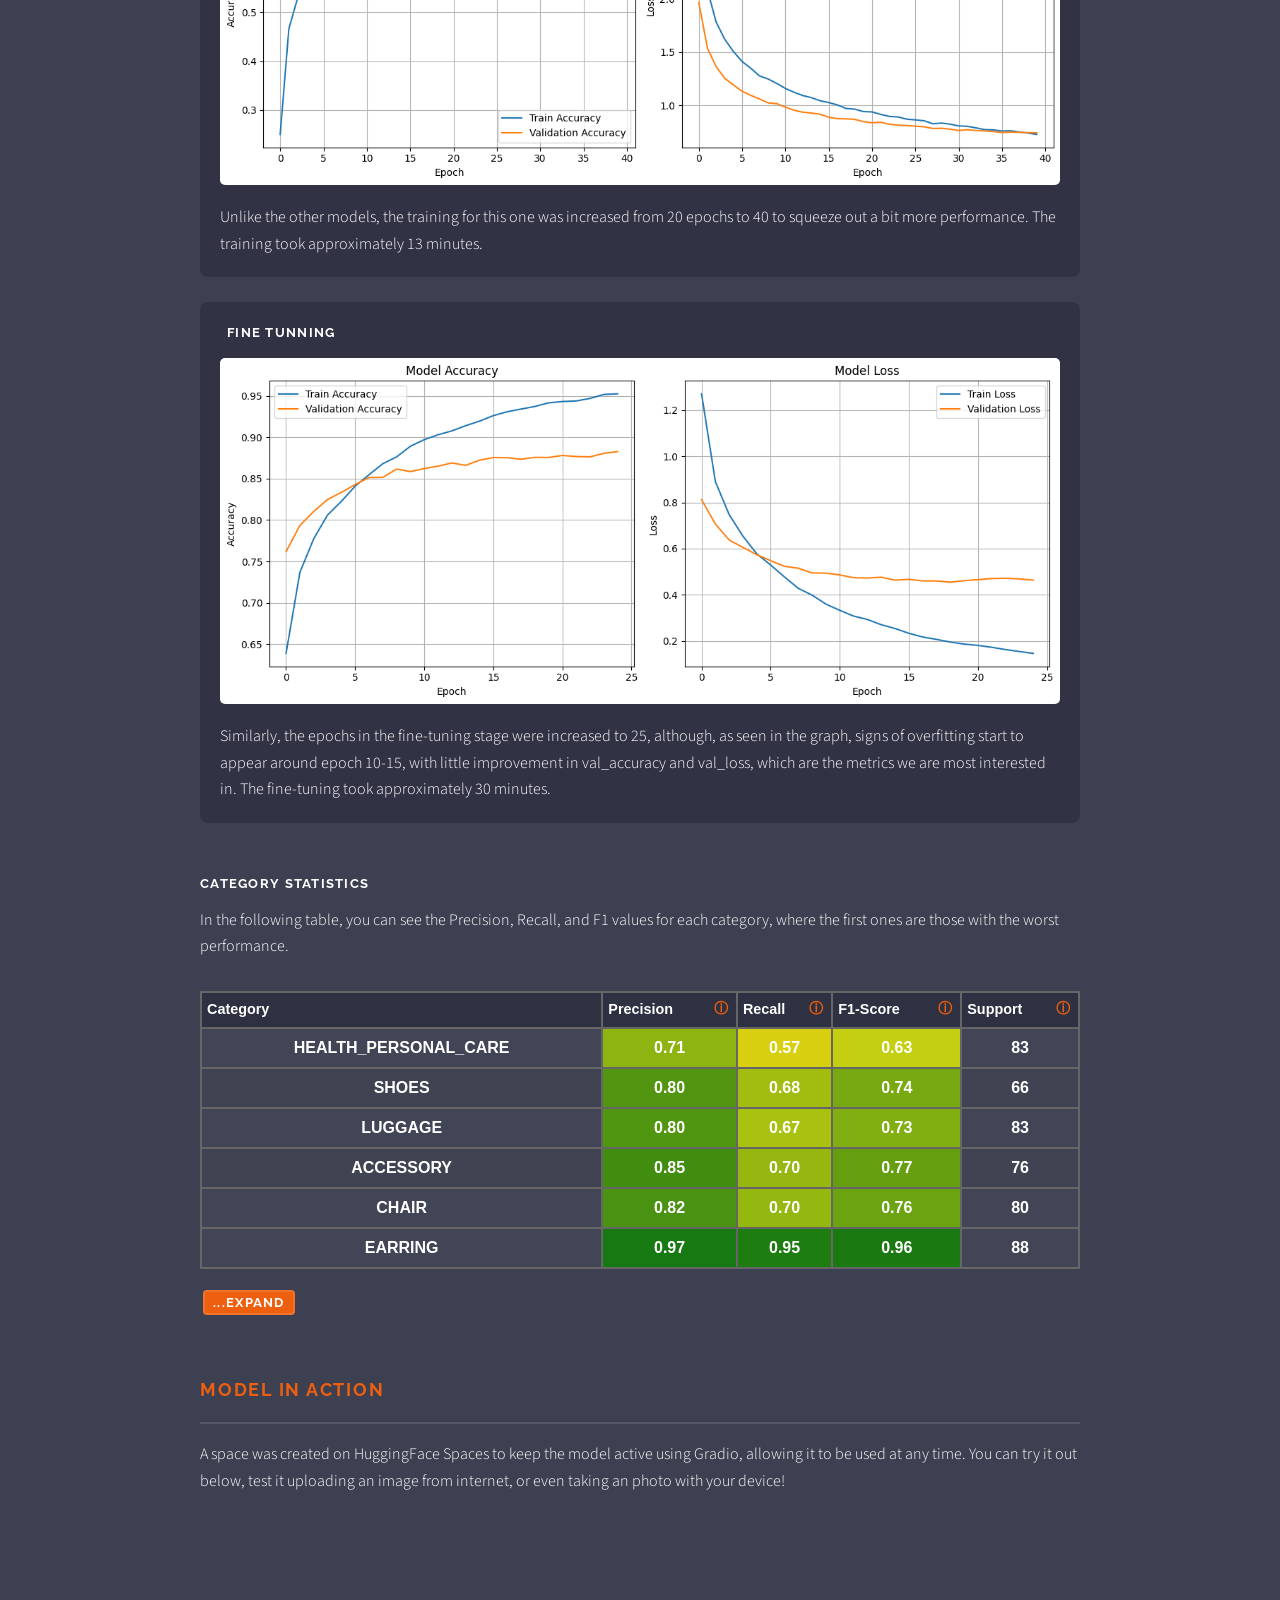
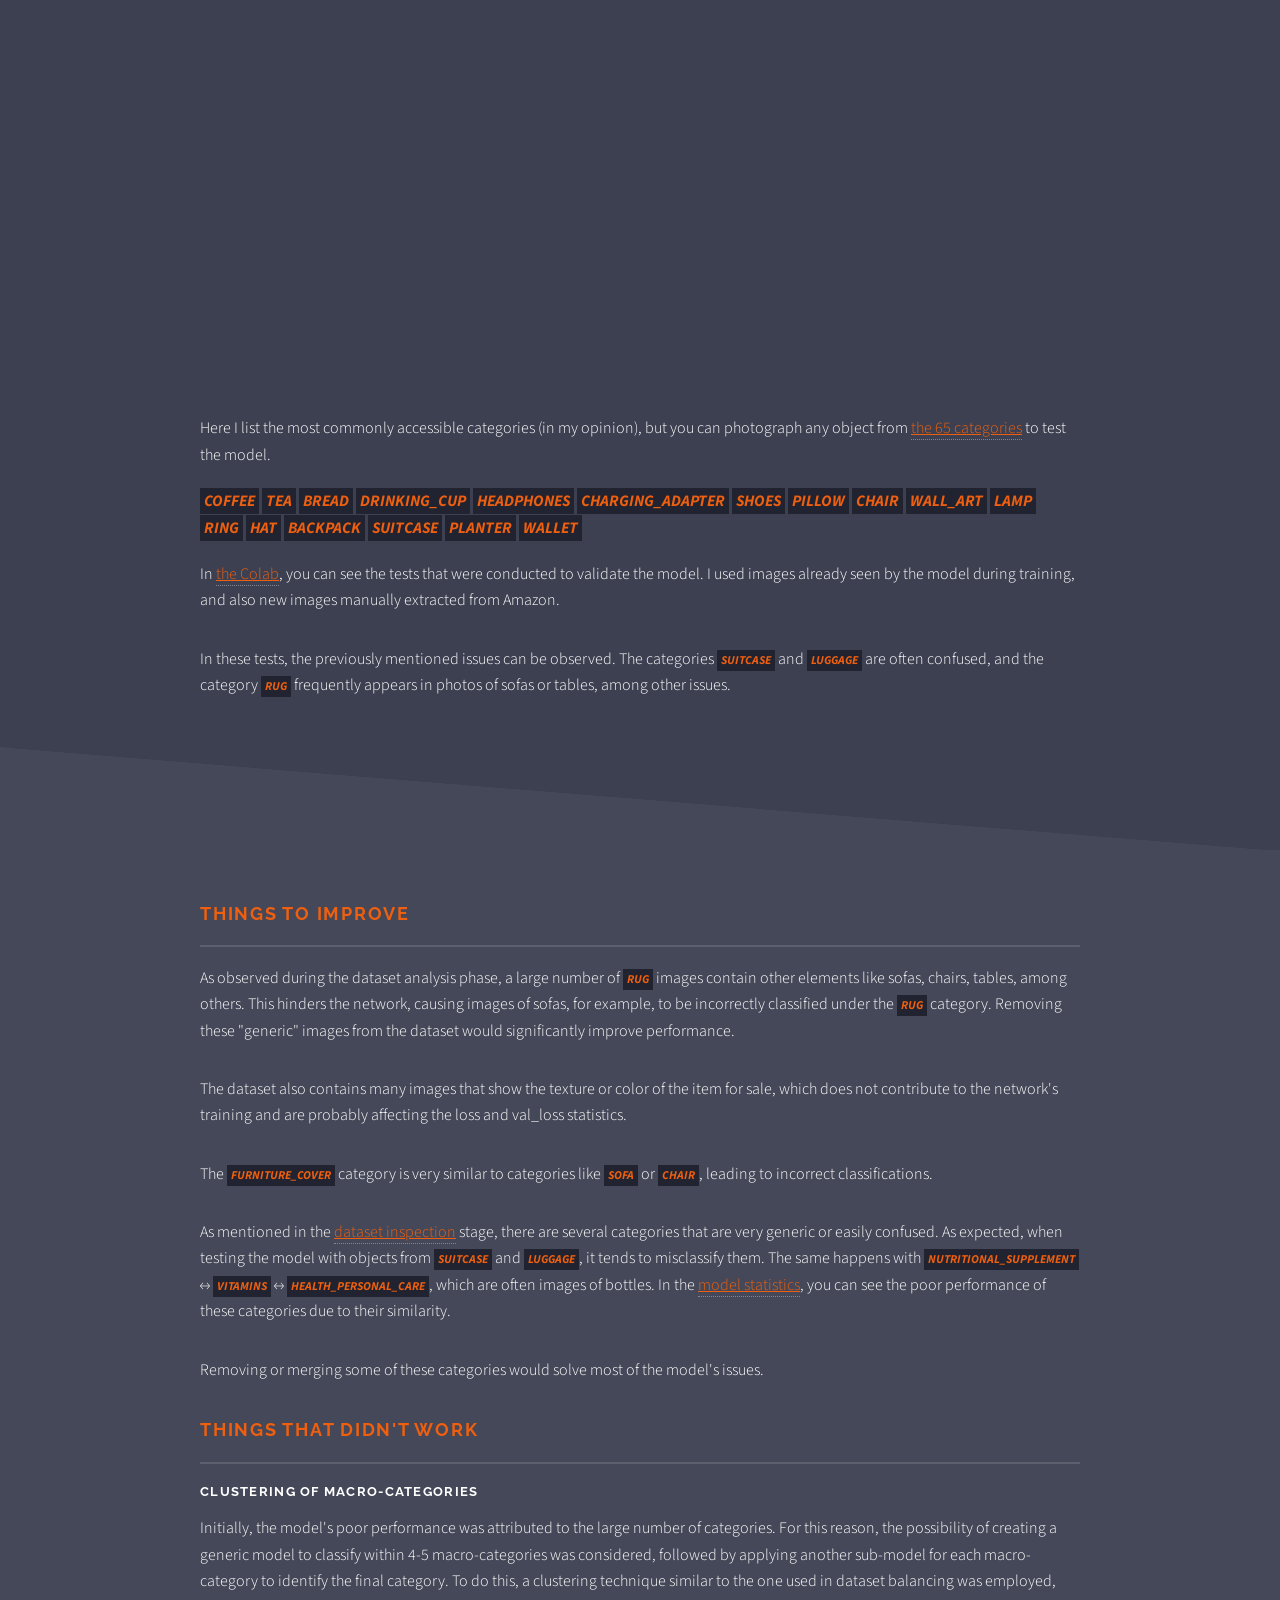
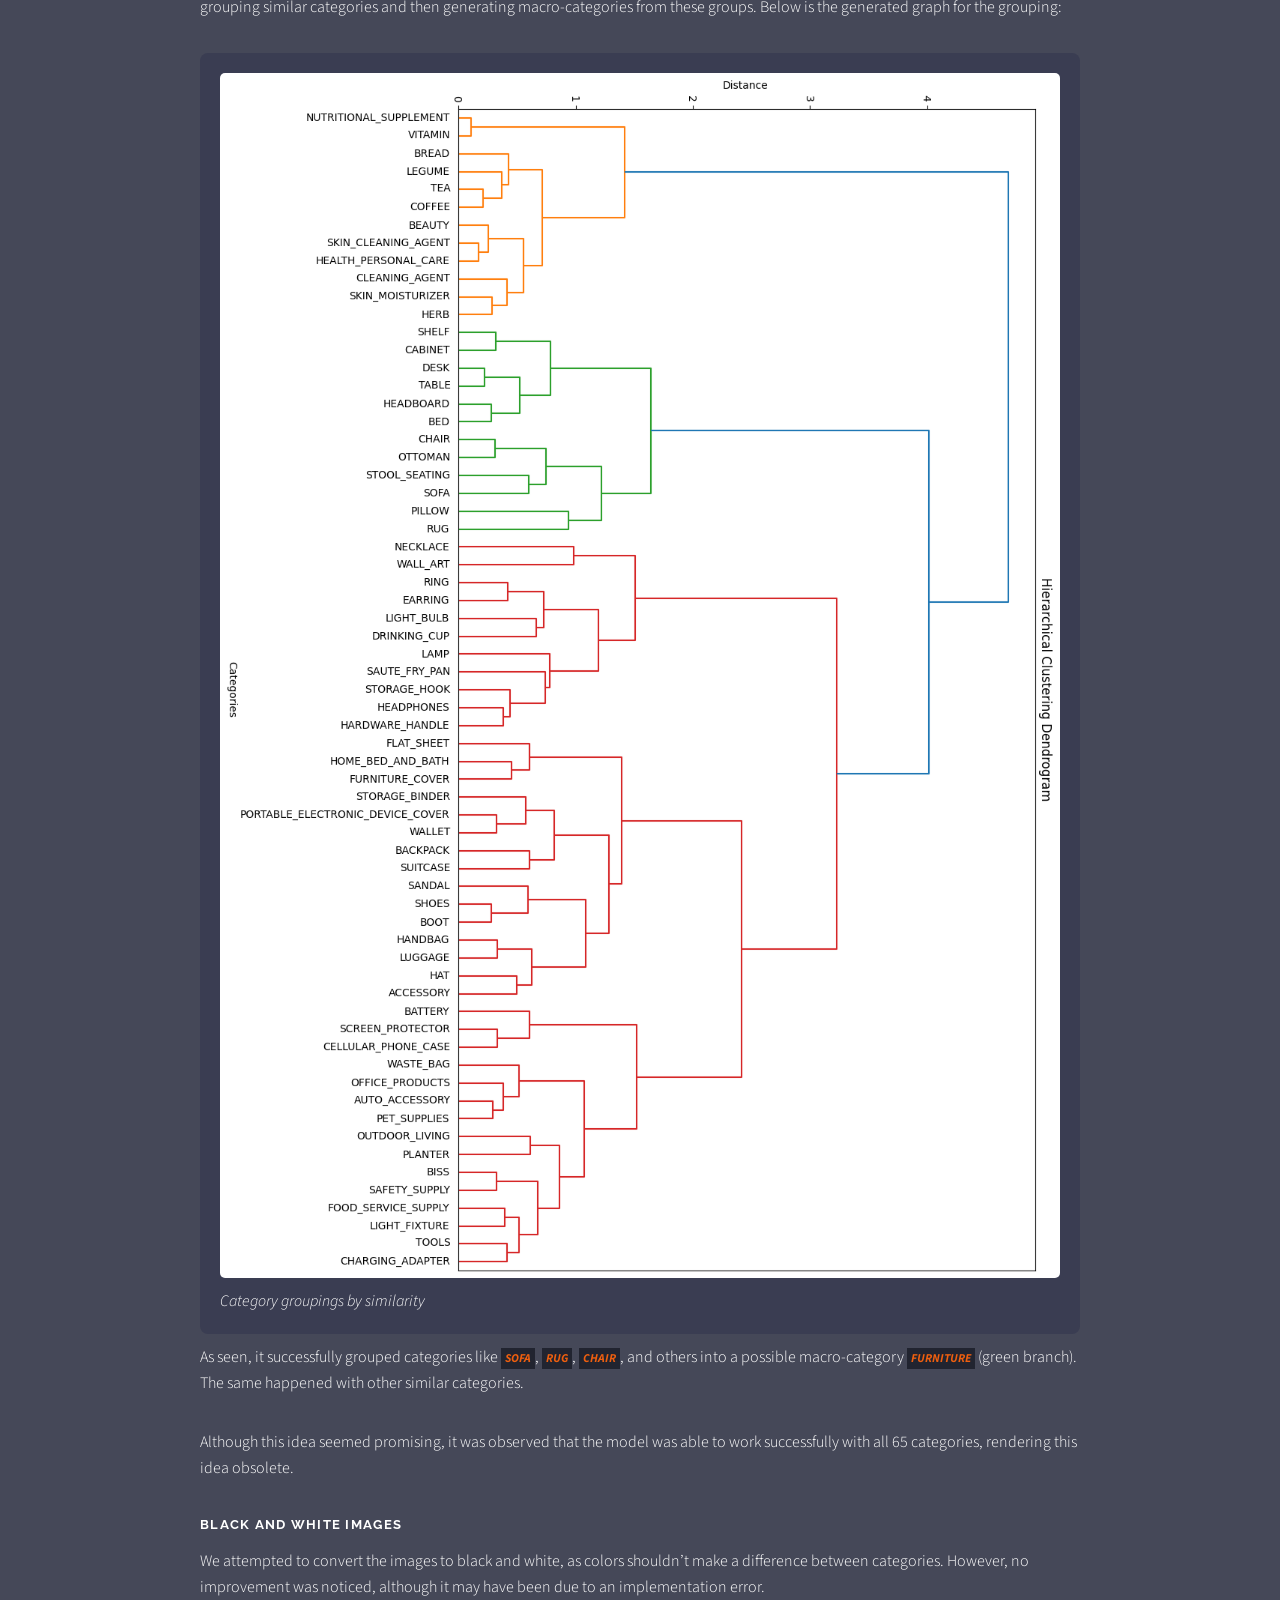
==== commit 004ca930: "rephrasing" ====
--- a/ABO-eng.html
+++ b/ABO-eng.html
@@ -667,7 +667,8 @@
             <h3 class="orange_title major">Introduction</h3>
             <p>This is the continuation of the project on neural networks and image classification from the course
               "Artificial Intelligence 2" taught by Juan Kurucz and Ernesto Ocampo at the Catholic University of
-              Uruguay. It is about creating a neural network to classify images from an e-commerce product dataset.</p>
+              Uruguay. It is about training a neural network to classify images from an e-commerce product dataset,
+              where i deal with dataset balancing issues and many other problems with some cool techniques.</p>
             <p>In this blog, I explain in detail the problems and solutions encountered along the way, which makes the
               full version quite extensive (15 minutes of reading). If you are short on time, you can switch to the
               summarized version (8 minutes) by clicking the button below:</p>
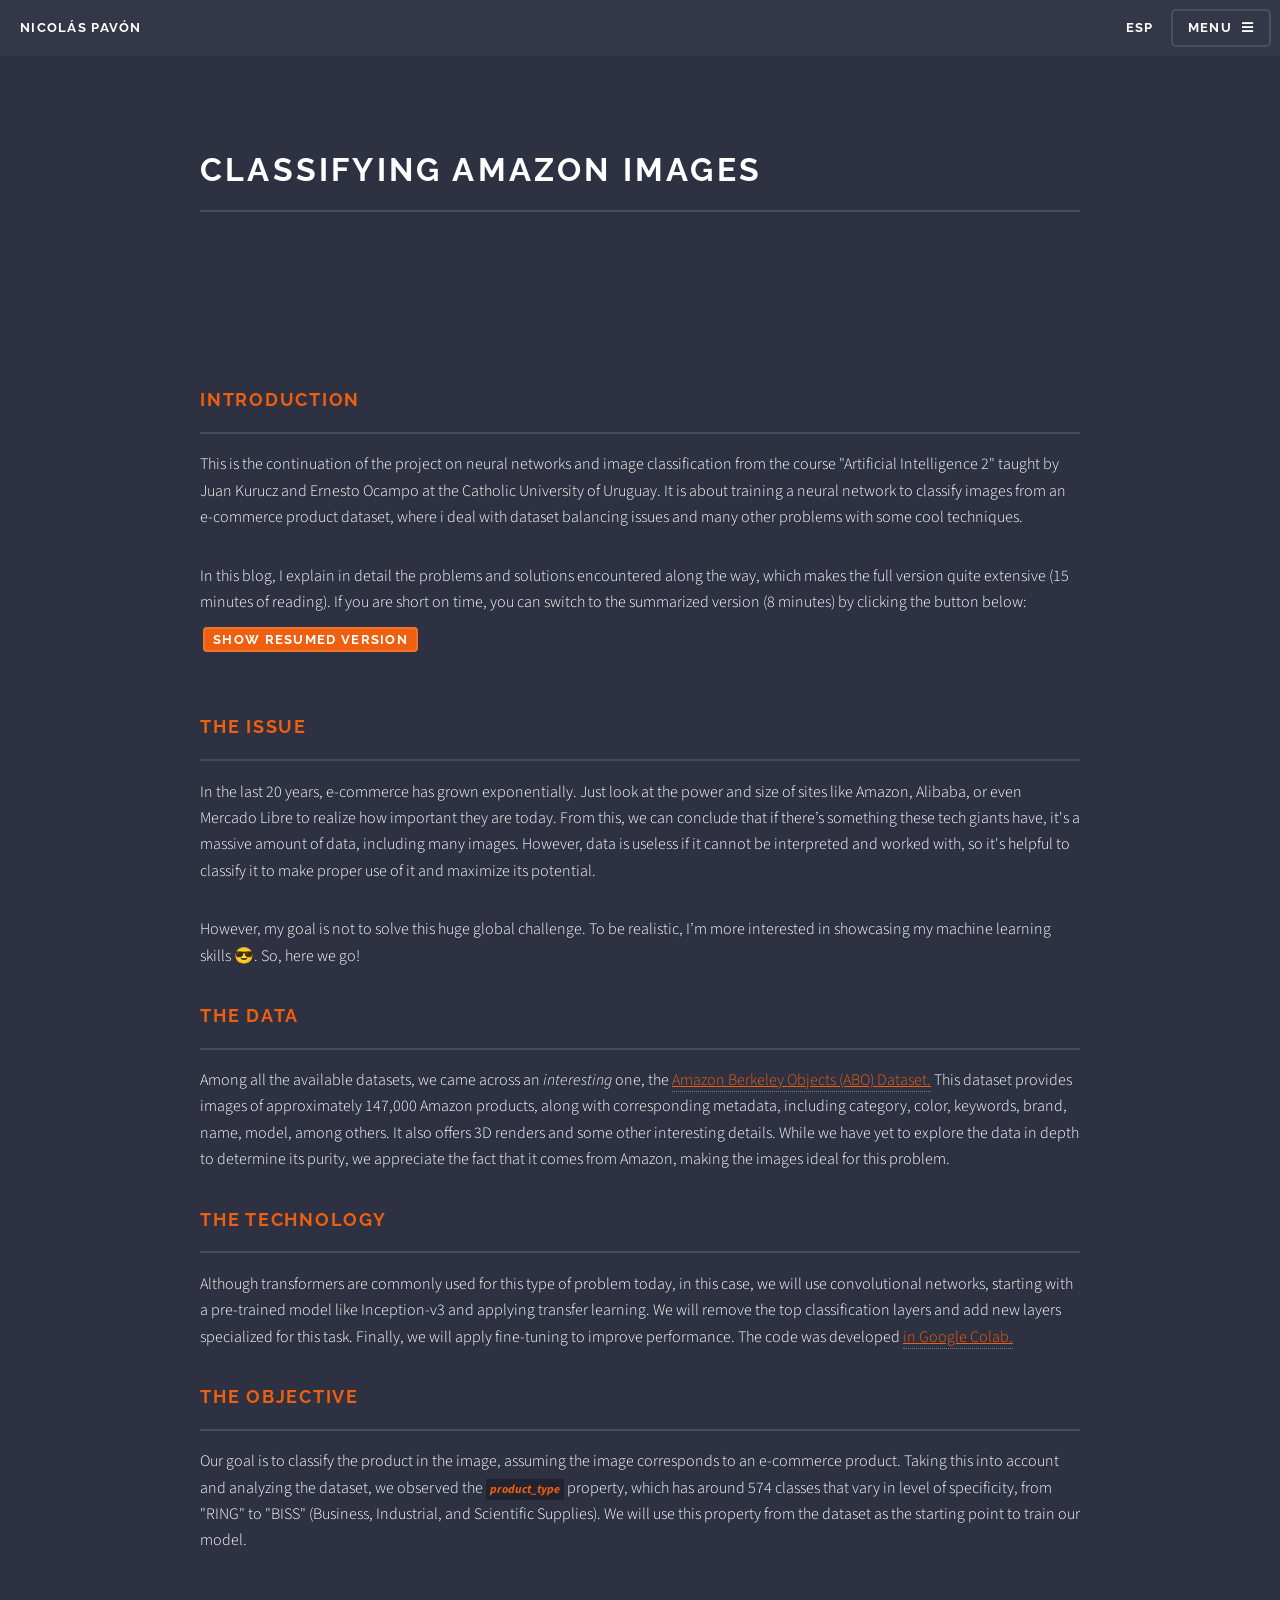
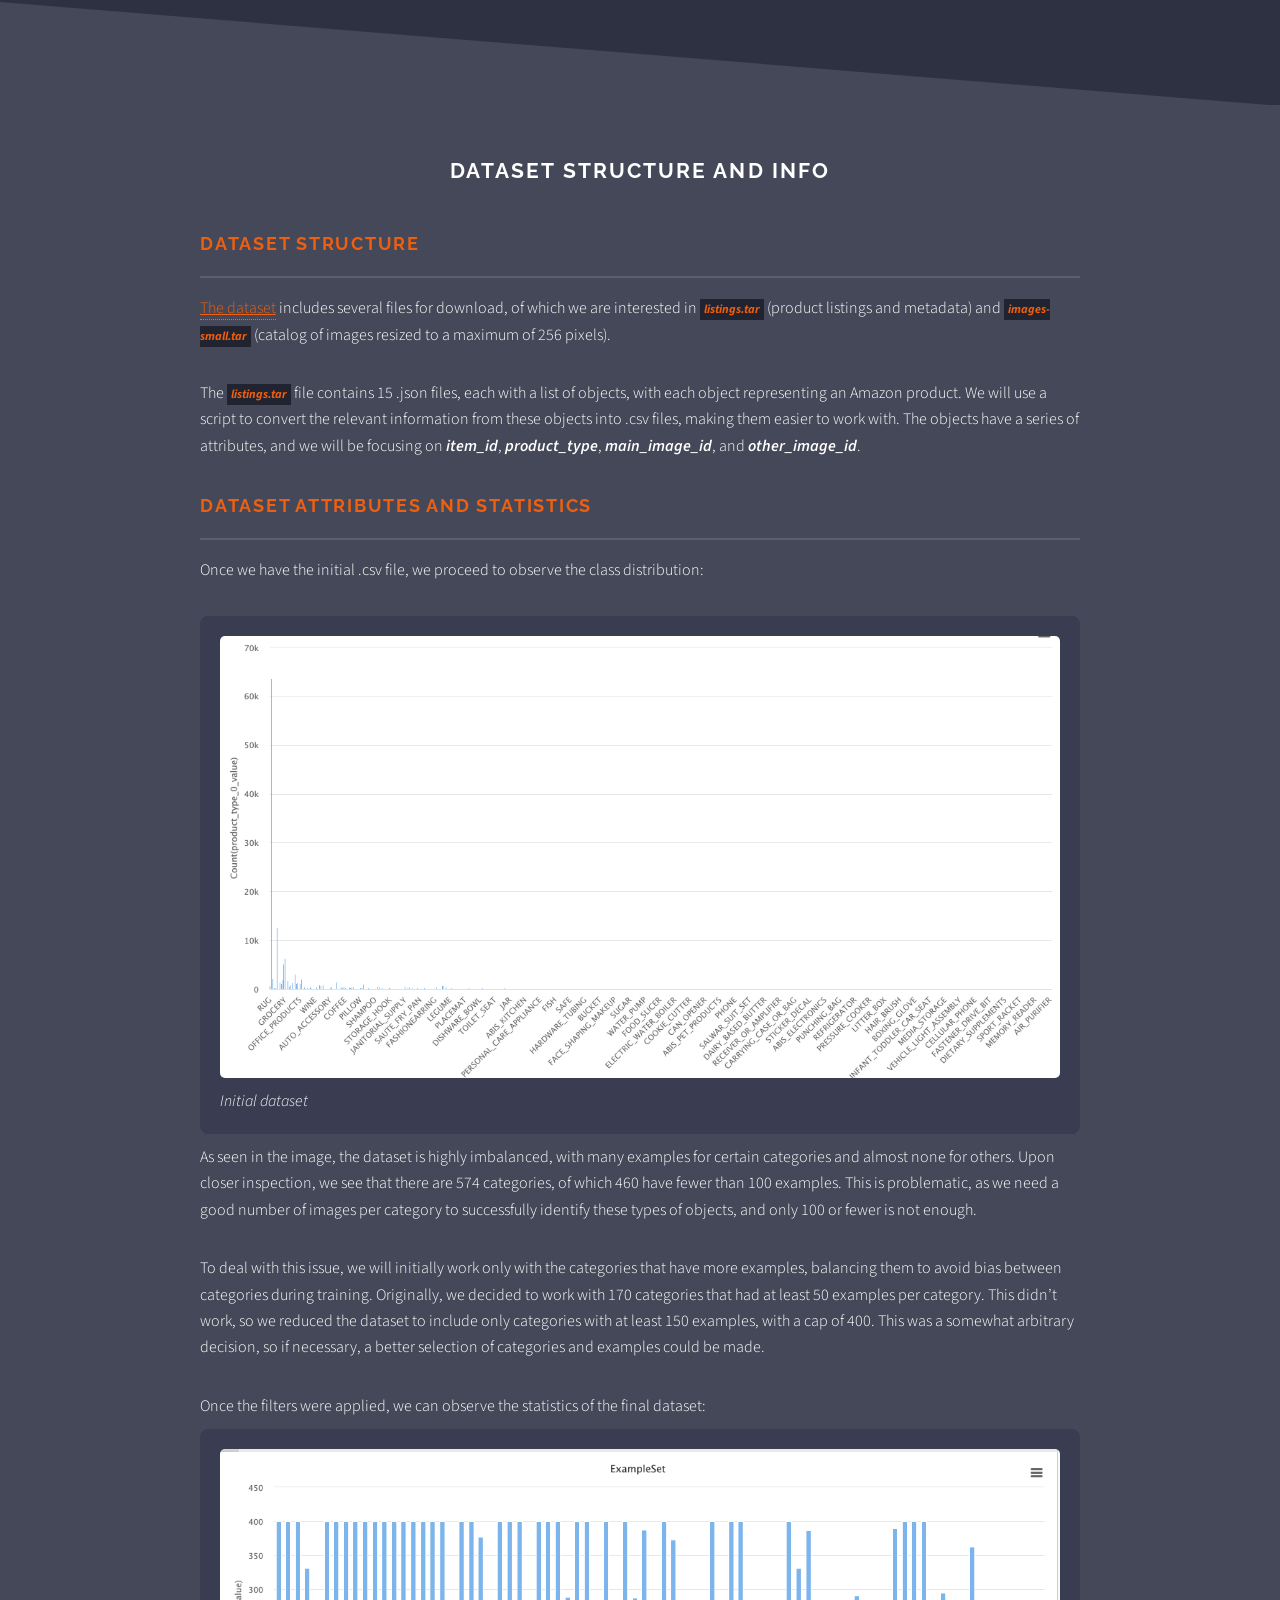
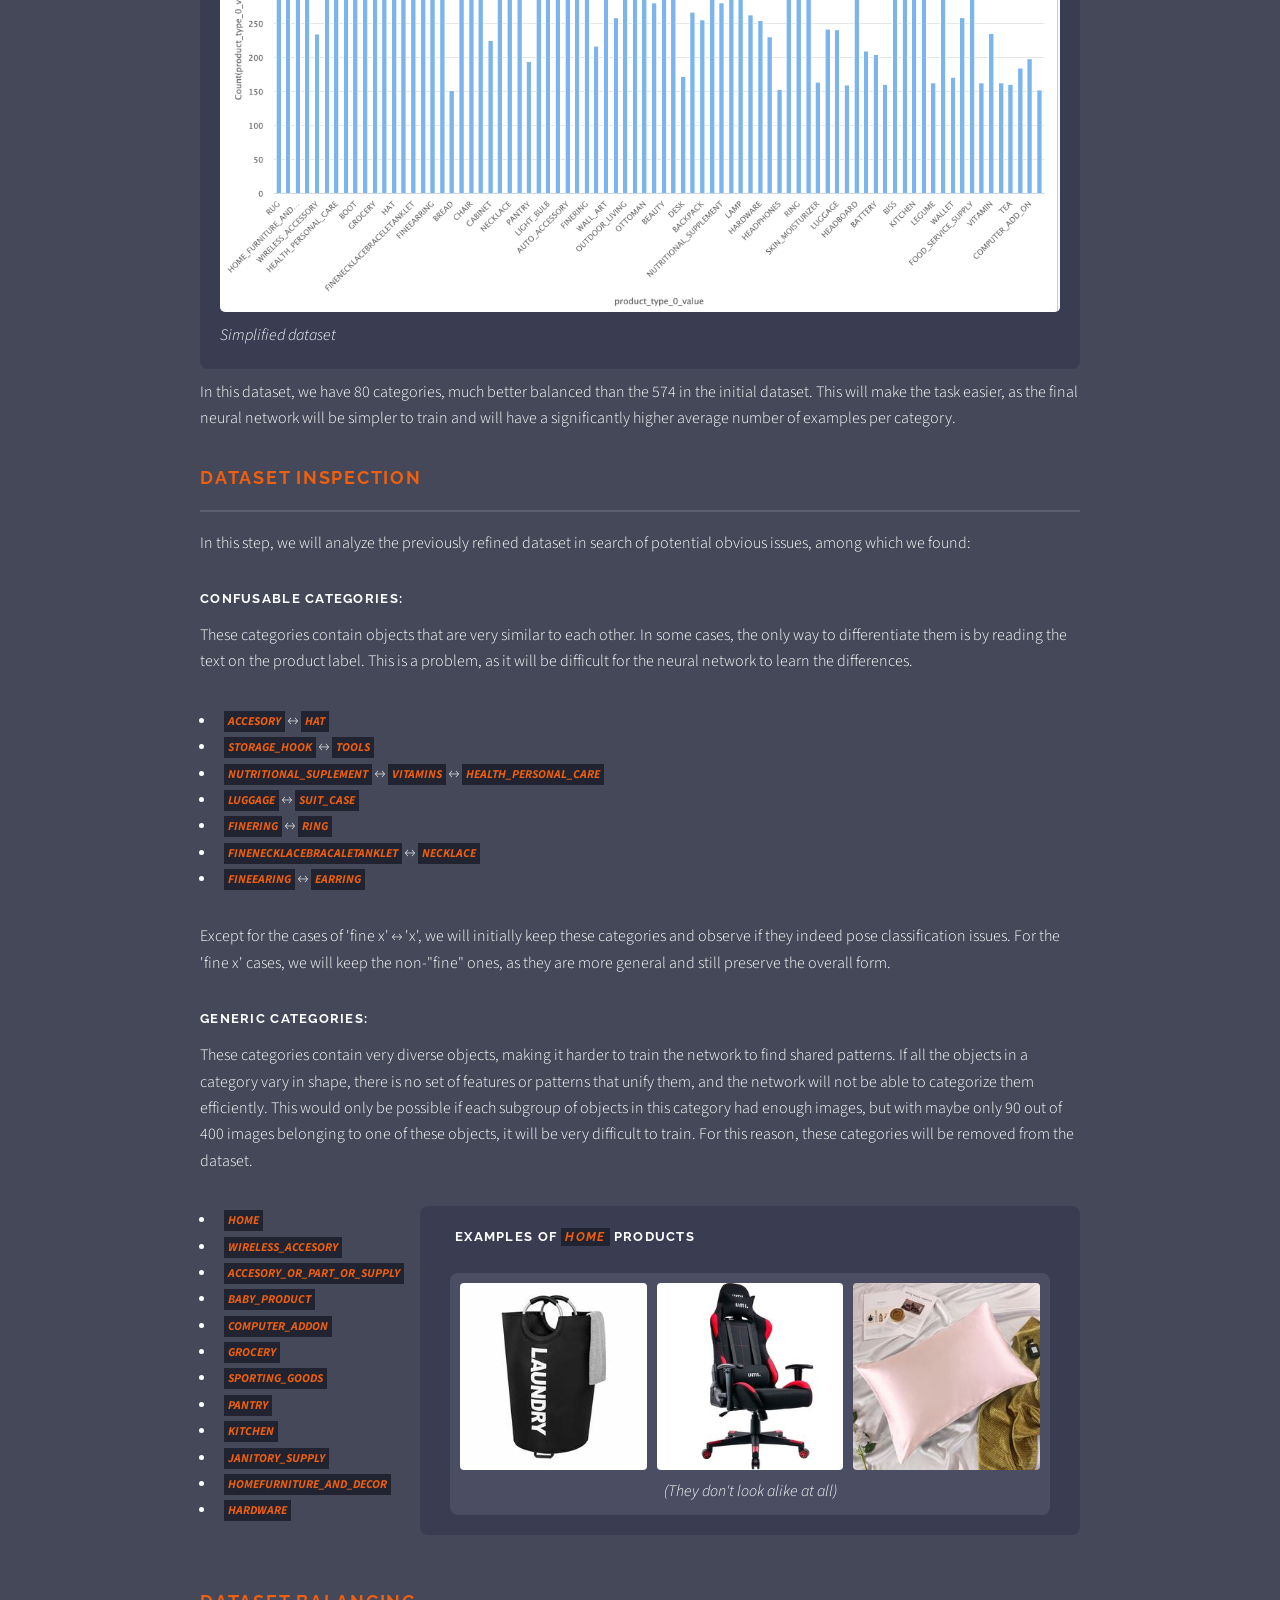
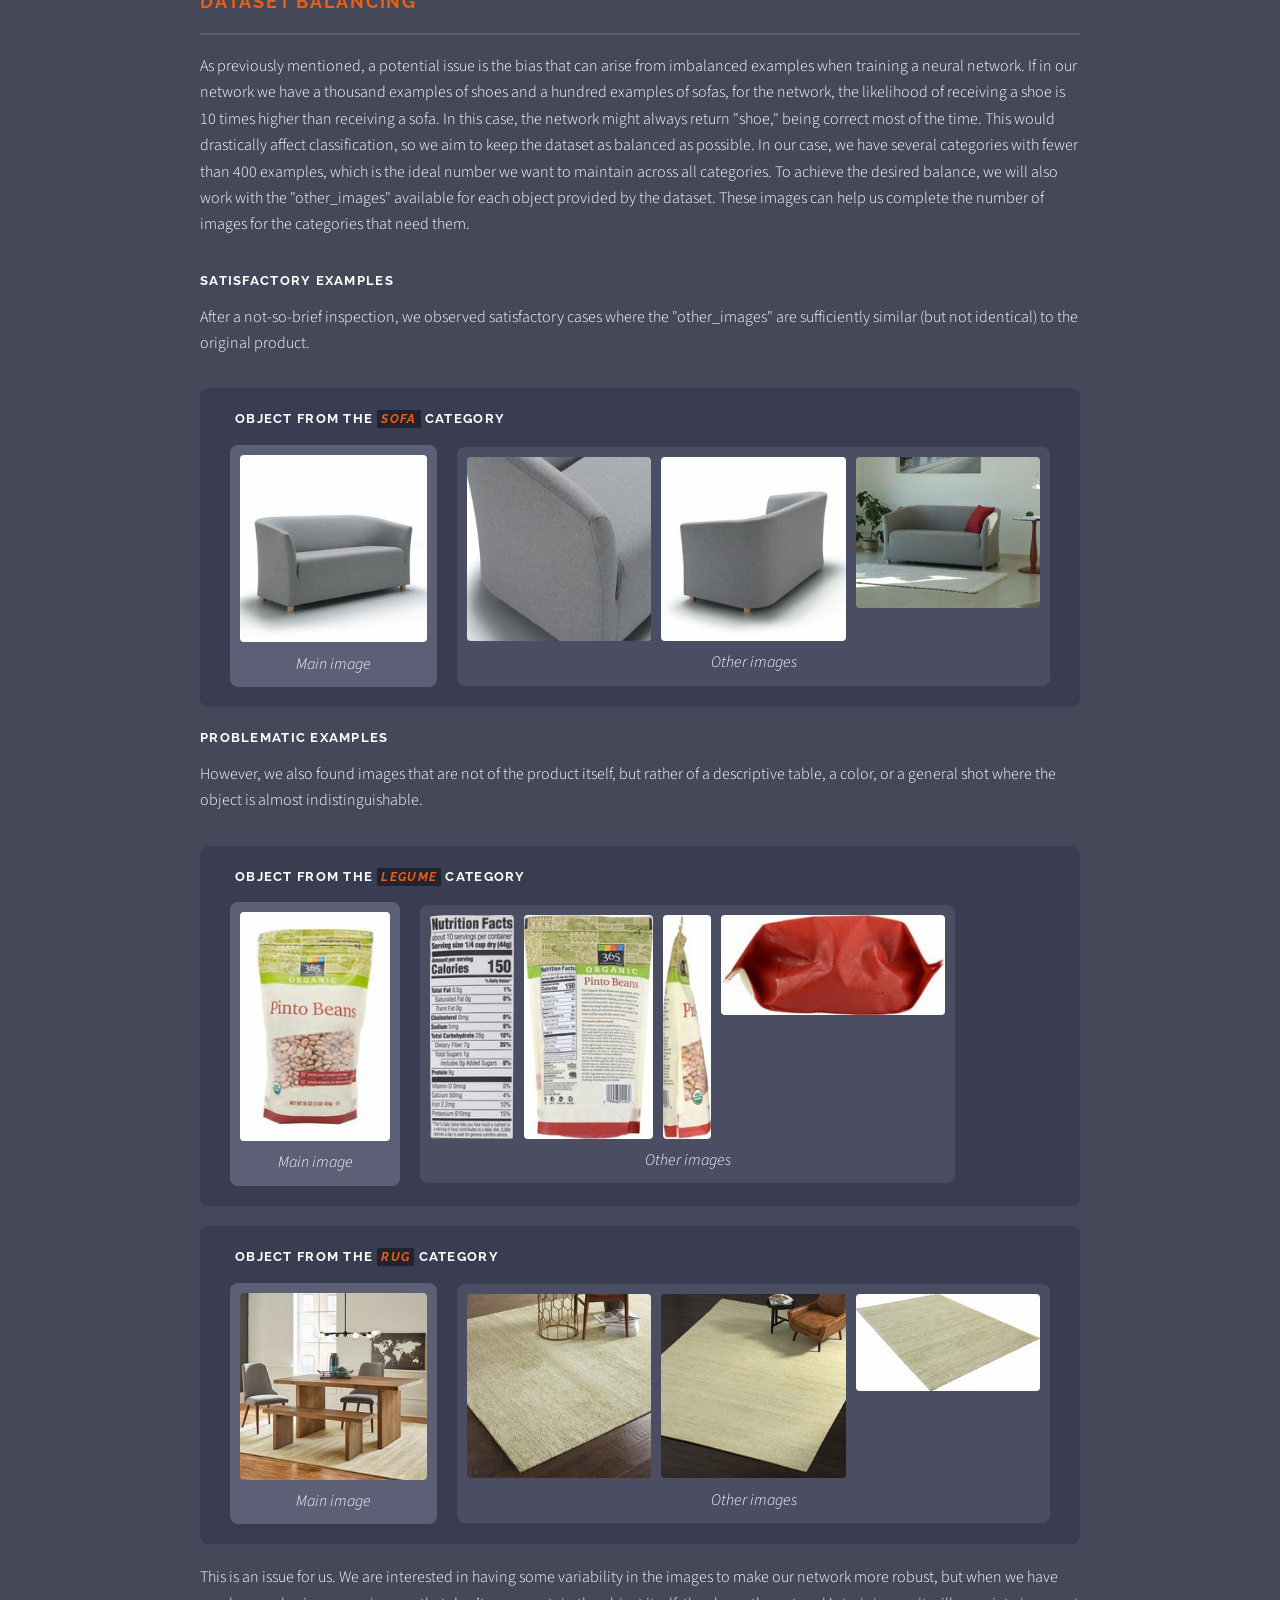
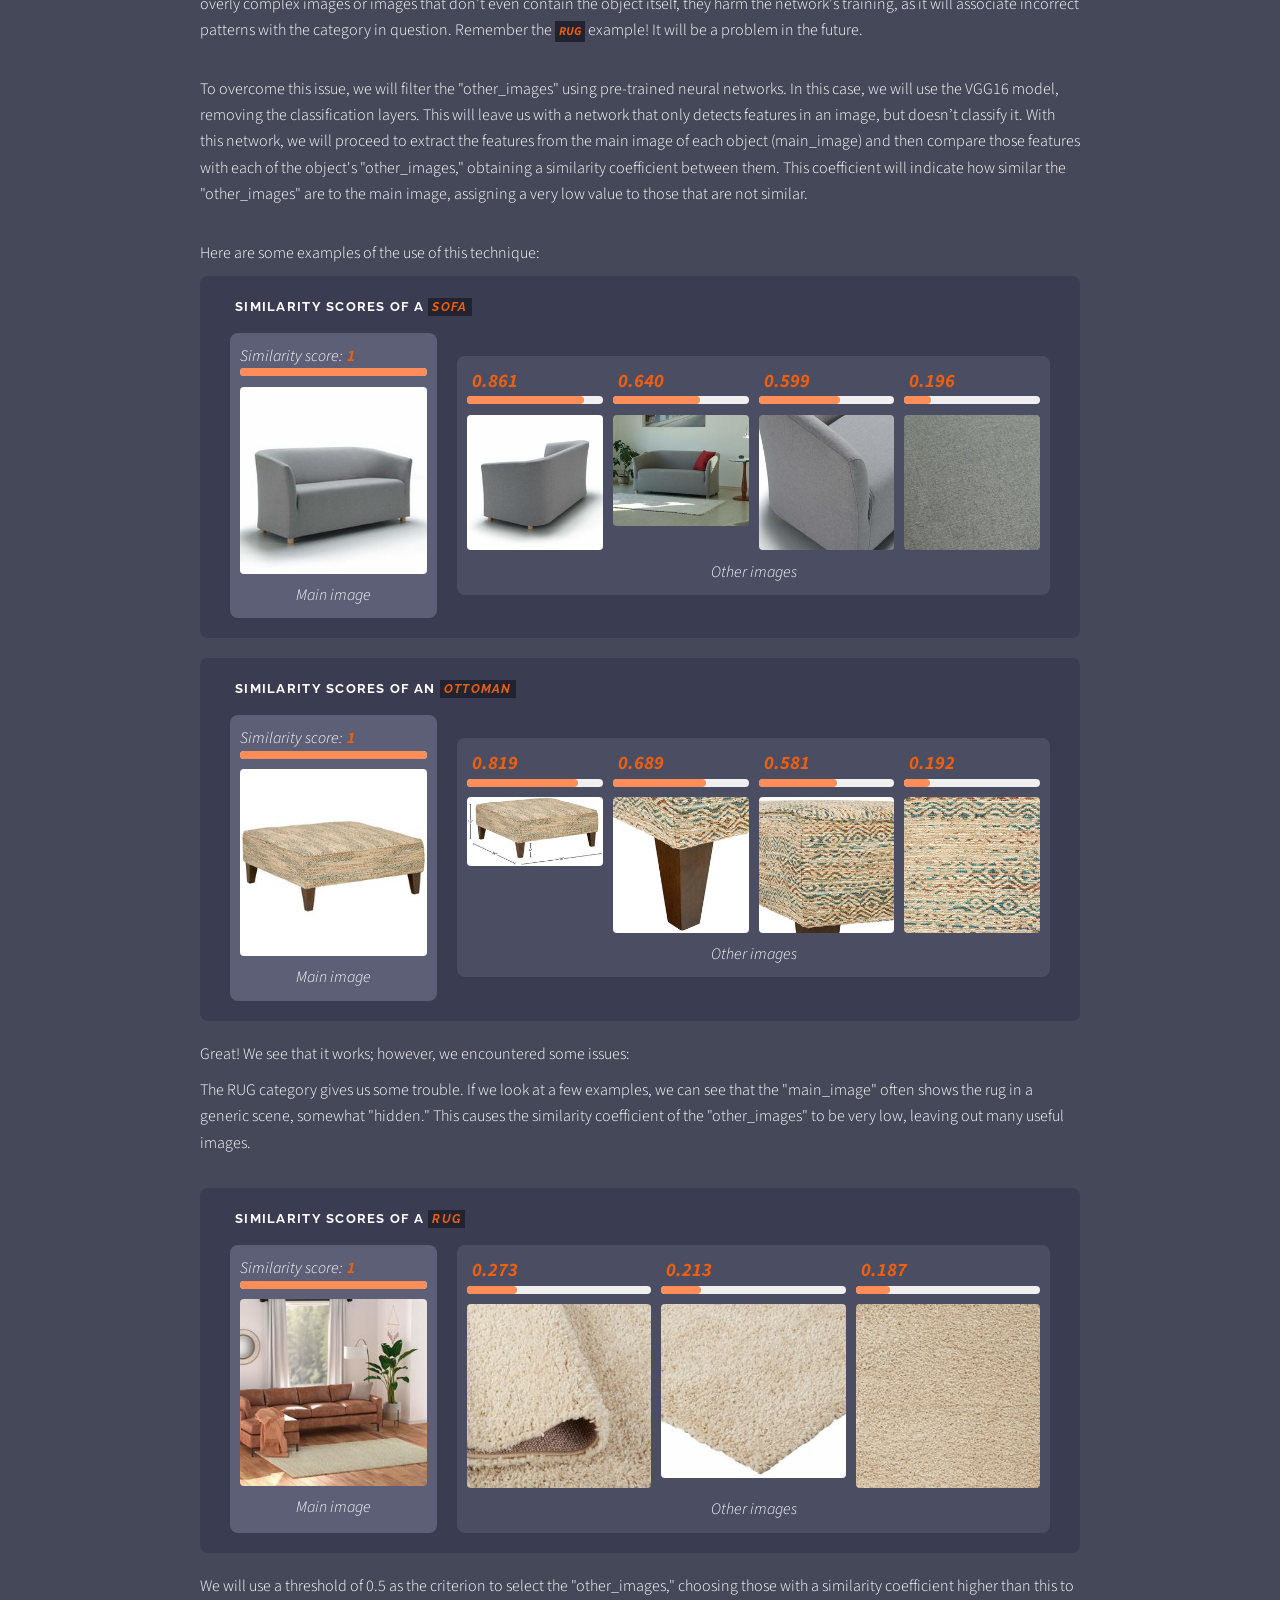
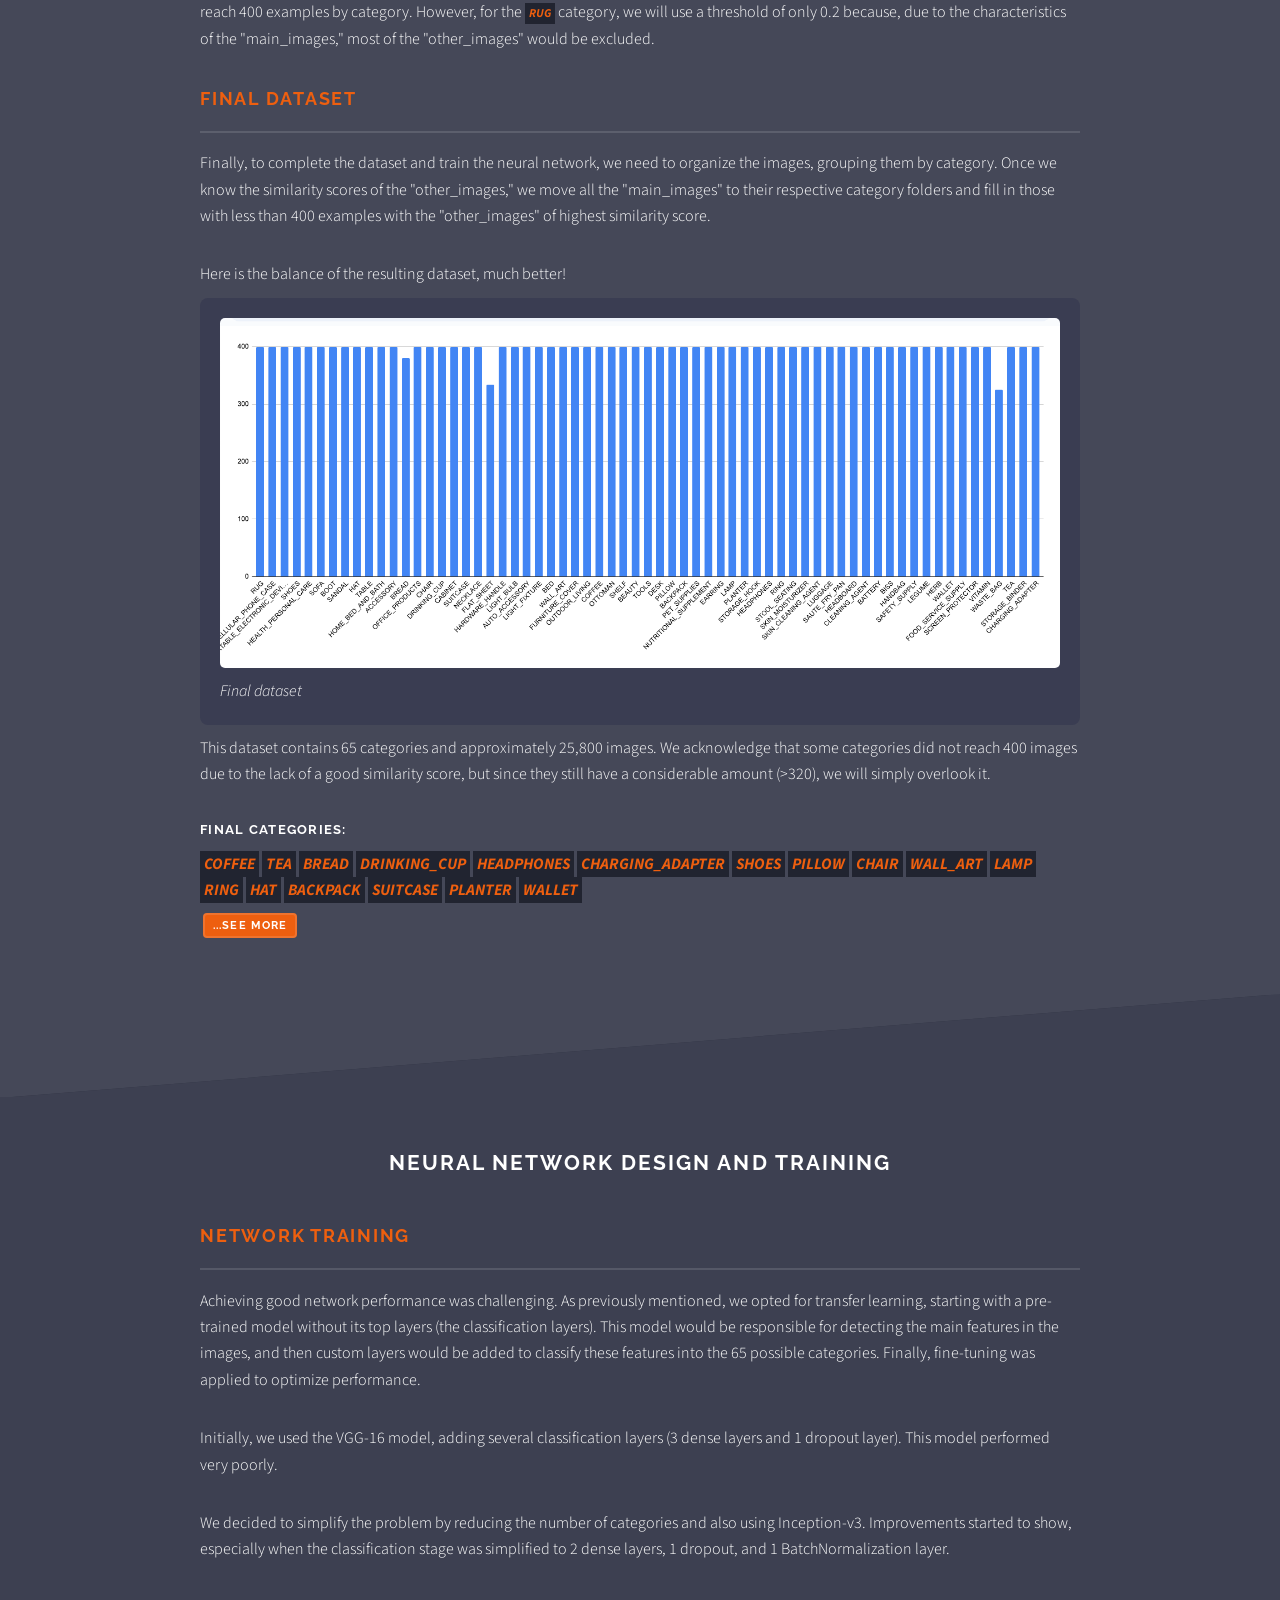
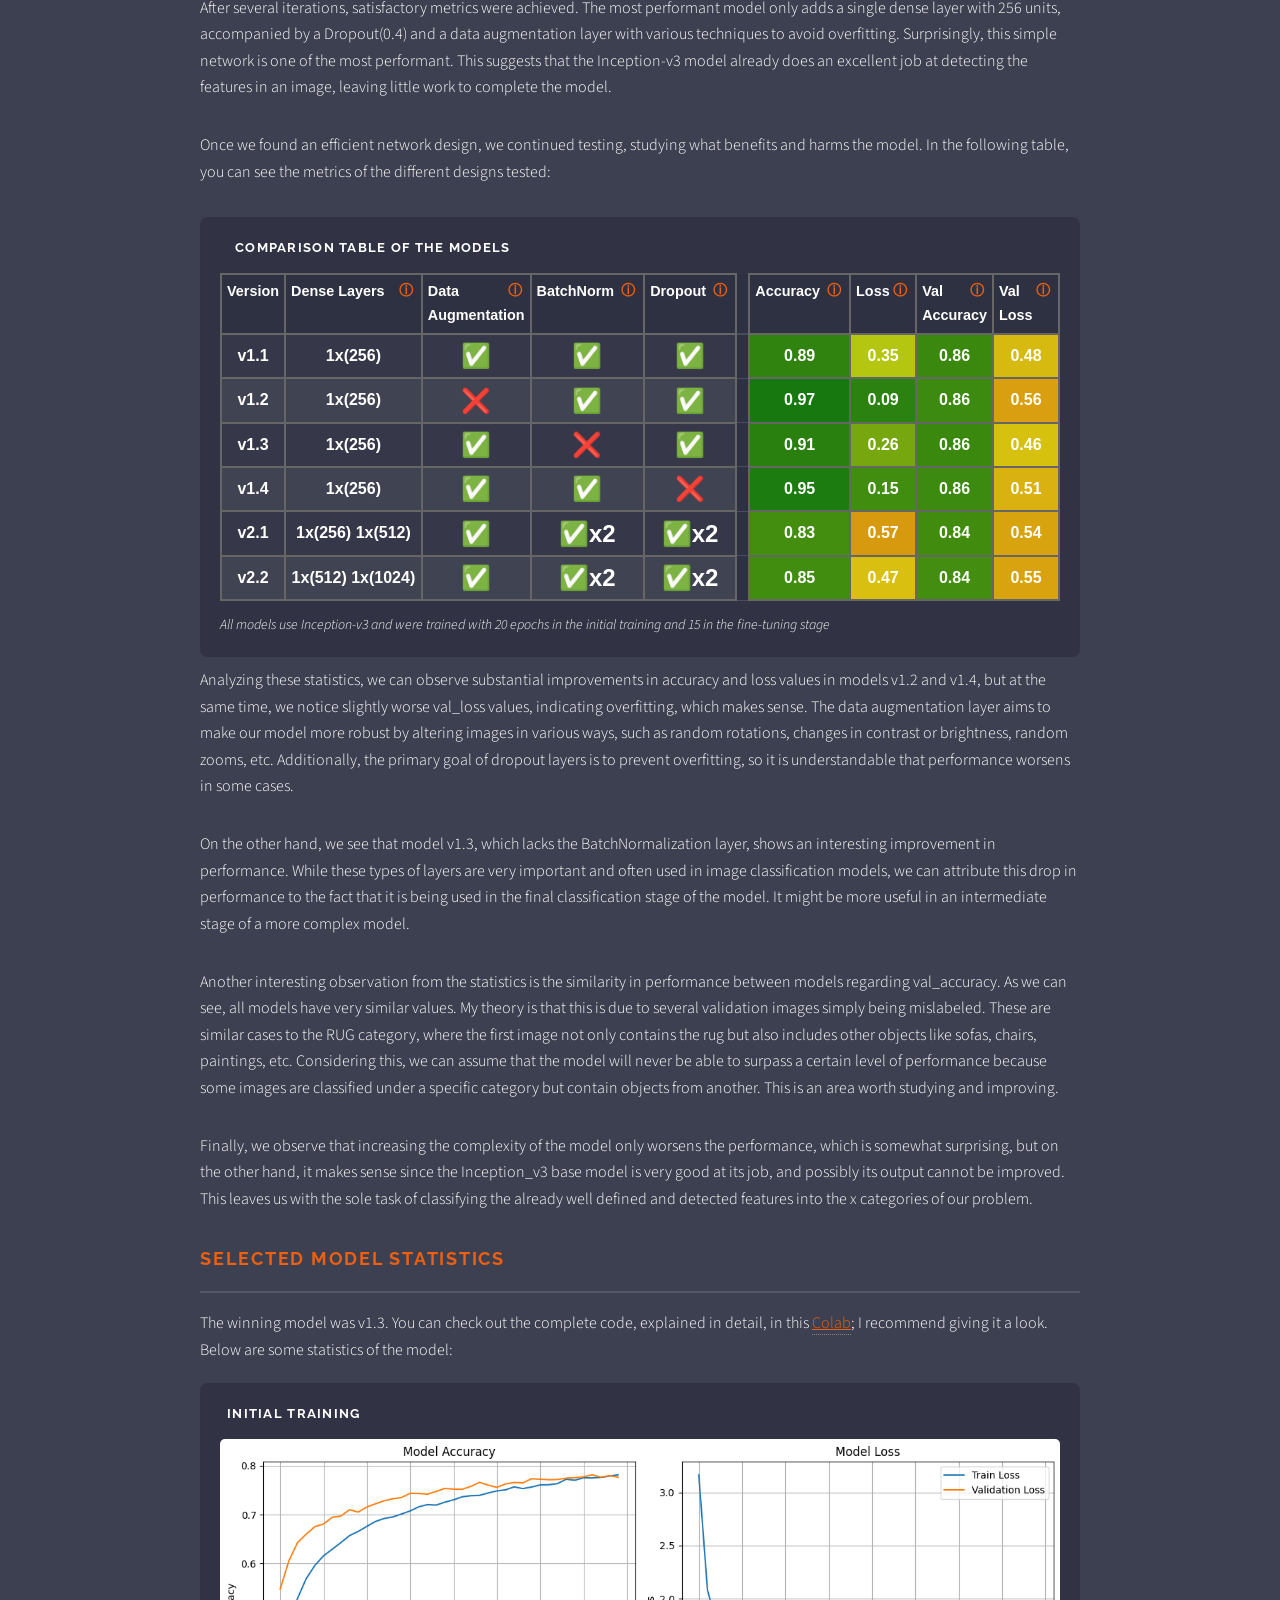
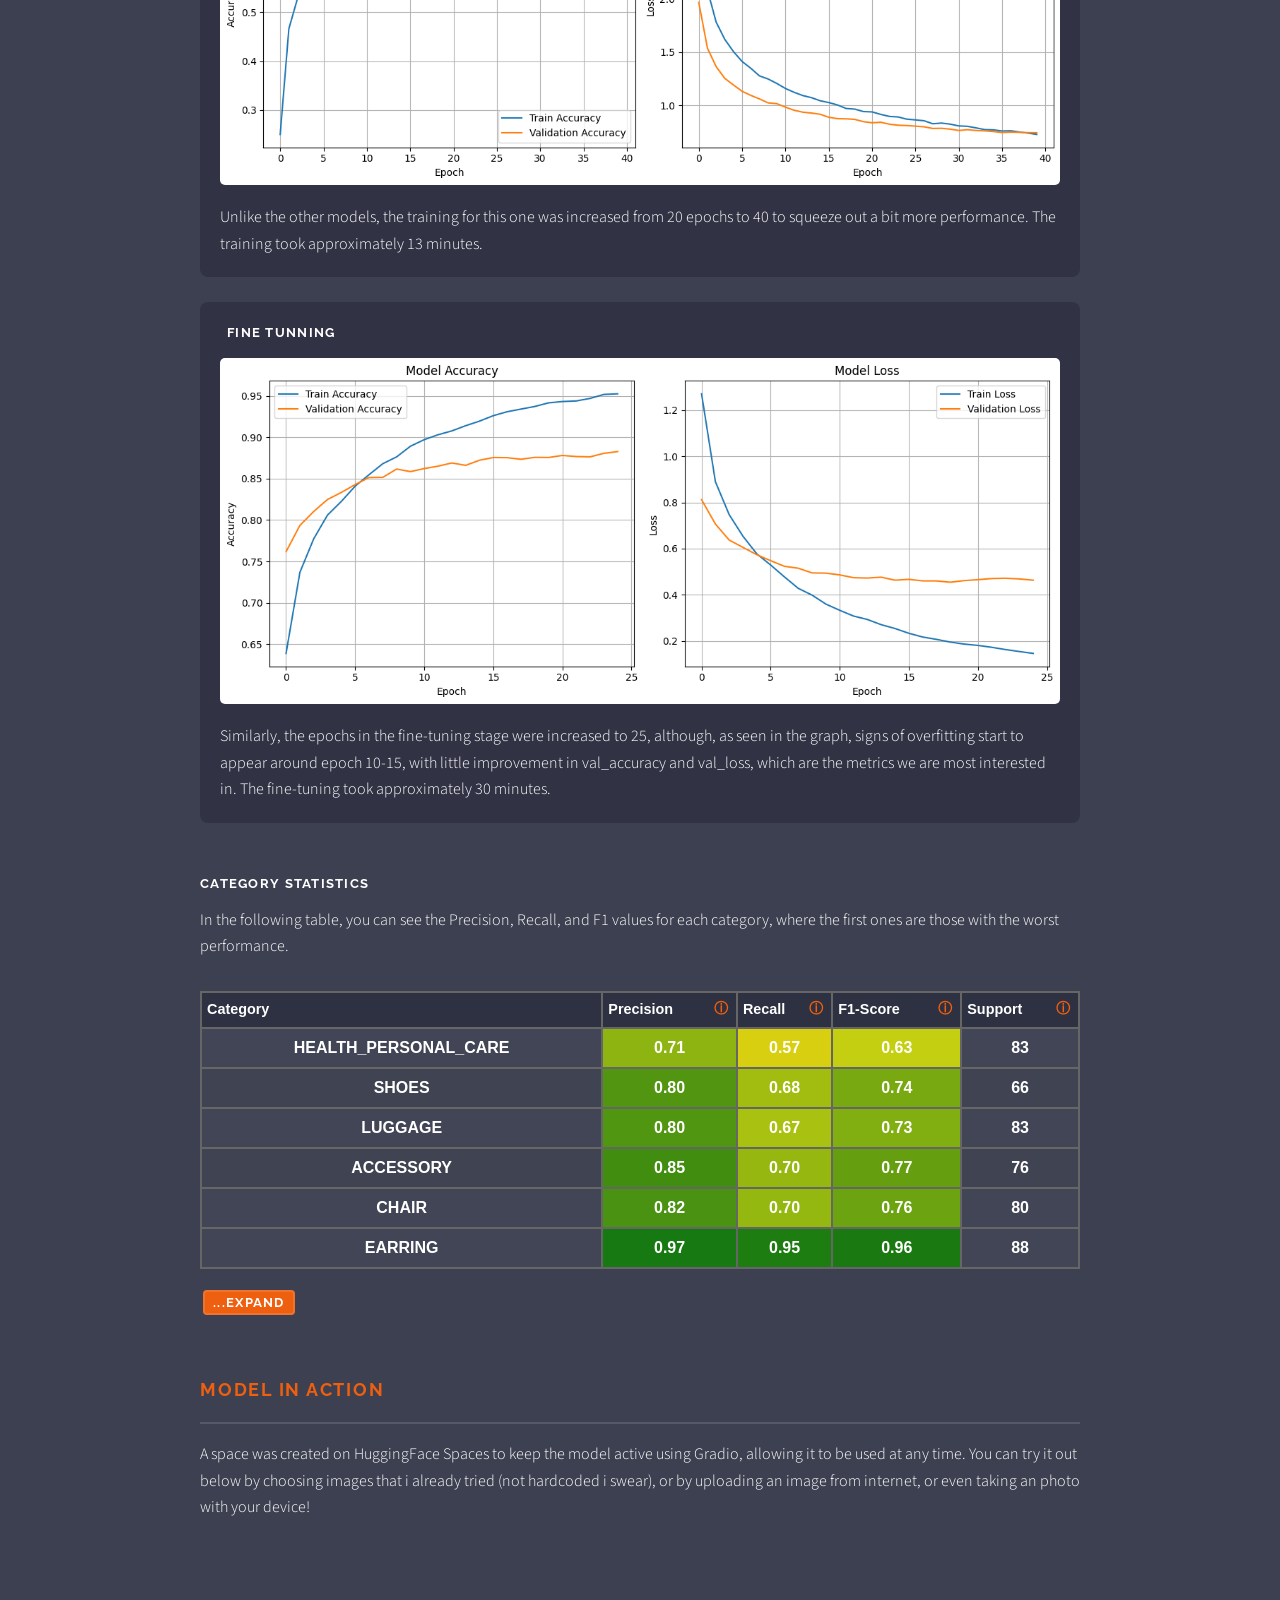
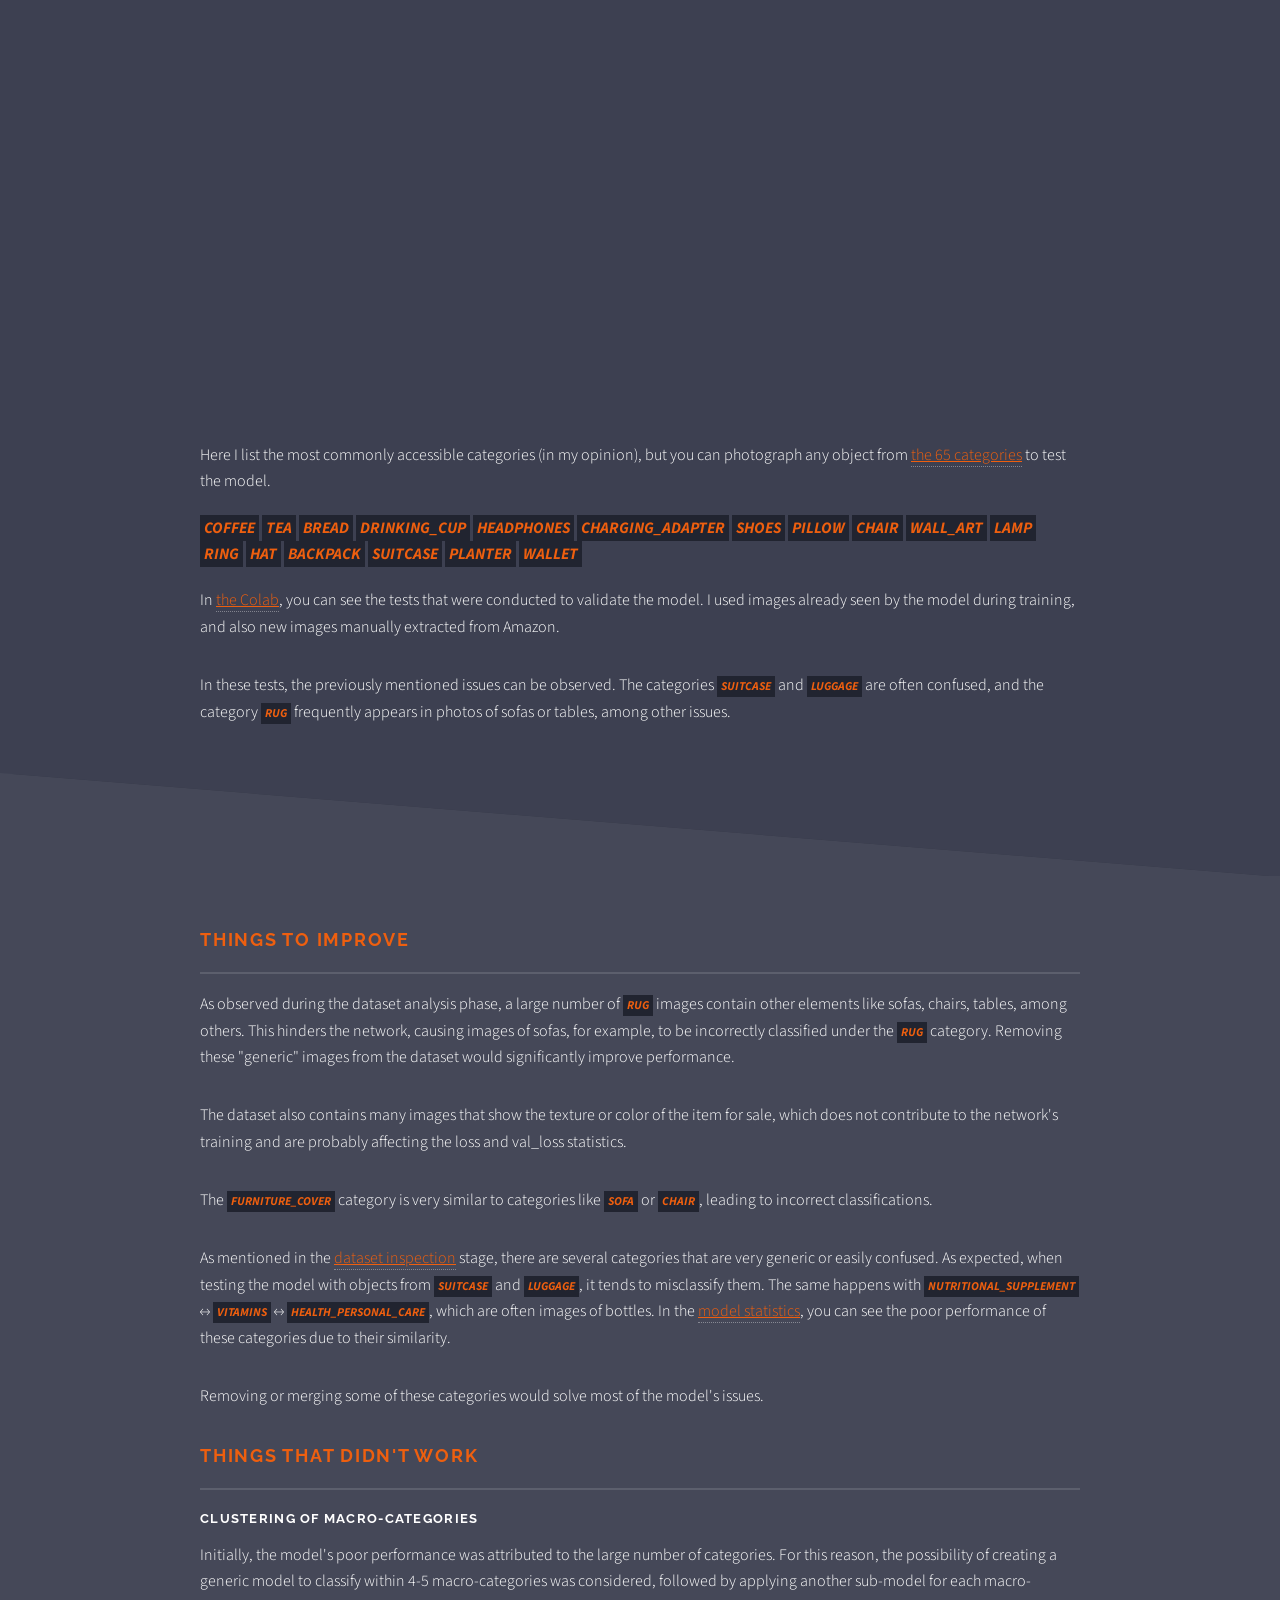
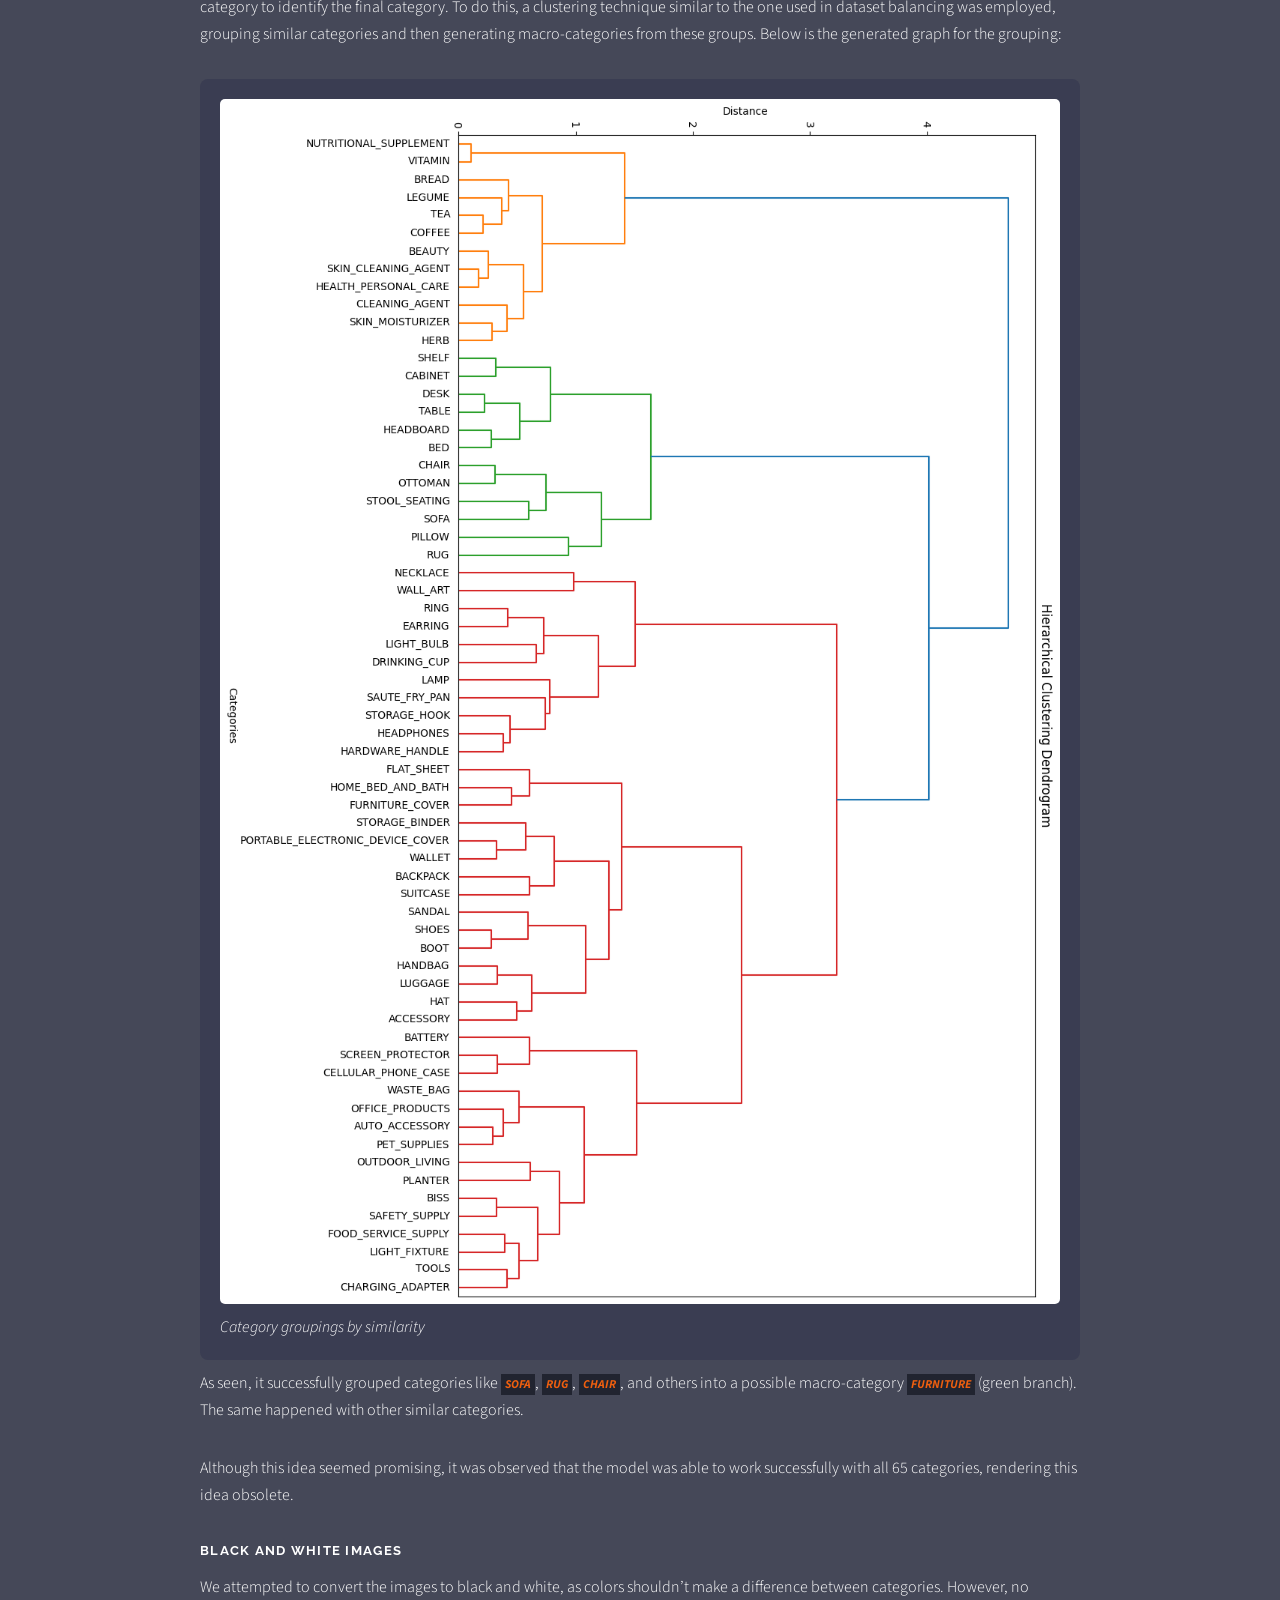
==== commit a9796e21: "changes" ====
--- a/ABO-eng.html
+++ b/ABO-eng.html
@@ -727,9 +727,10 @@
 
           </section>
           <section class="resumed">
-            <h3 class="orange_title major">Resume</h3>
+            <h3 class="orange_title major">Summary</h3>
             <p>
-              E-commerce has grown tremendously in recent decades, driven by giants like Amazon and Alibaba. With this
+              The E-commerce has grown tremendously in recent decades, driven by giants like Amazon and Alibaba. With
+              this
               growth, the amount of data has also increased, especially in the form of product images. To make the most
               of this data, it is essential to classify it properly. Although, to be realistic, in this case, I’m not
               here to save global commerce, but rather to show what I can do in machine learning 😅. We’ll be working
@@ -2123,7 +2124,8 @@
 
             <h3 class="orange_title major">Model in Action</h3>
             <p style="margin-bottom: 20px">A space was created on HuggingFace Spaces to keep the model active using
-              Gradio, allowing it to be used at any time. You can try it out below, test it uploading an image from
+              Gradio, allowing it to be used at any time. You can try it out below by choosing images that i already
+              tried (not hardcoded i swear), or by uploading an image from
               internet, or even taking an photo with your device!</p>
 
             <div style="text-align: center;">
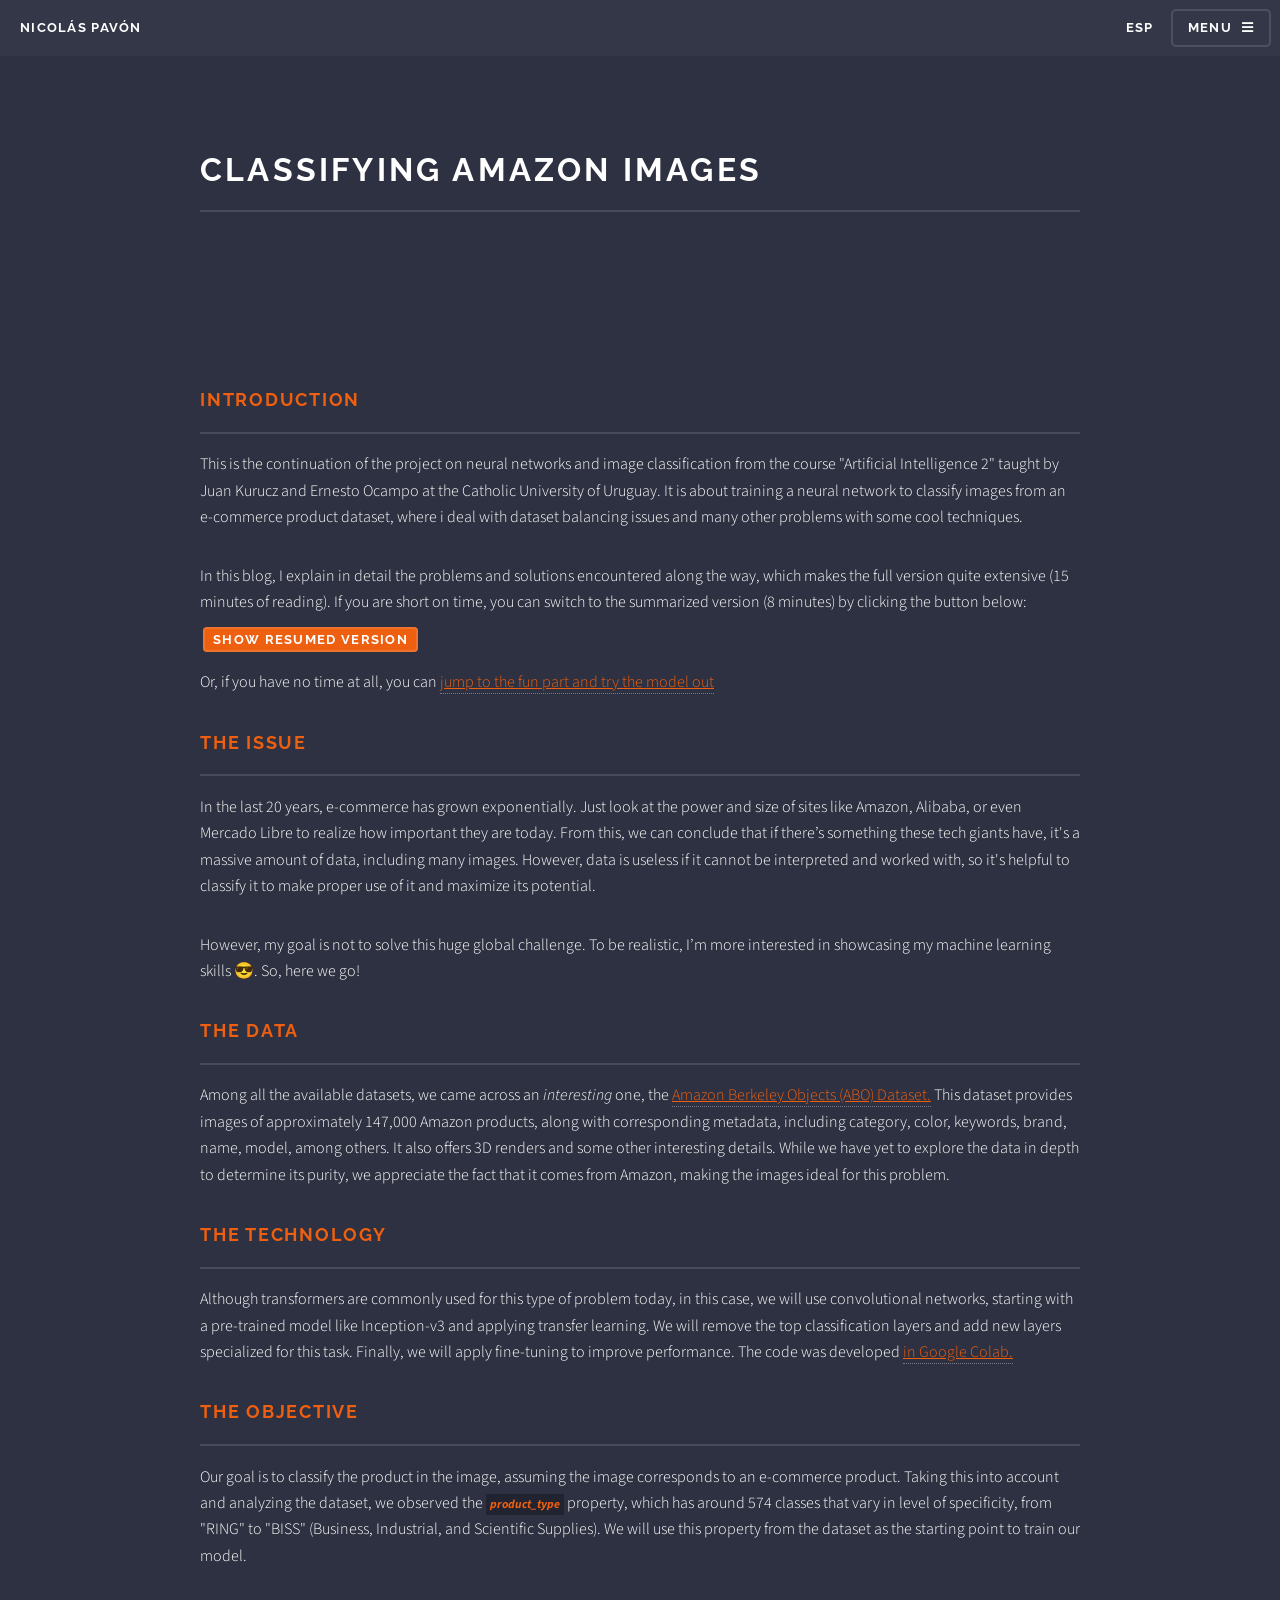
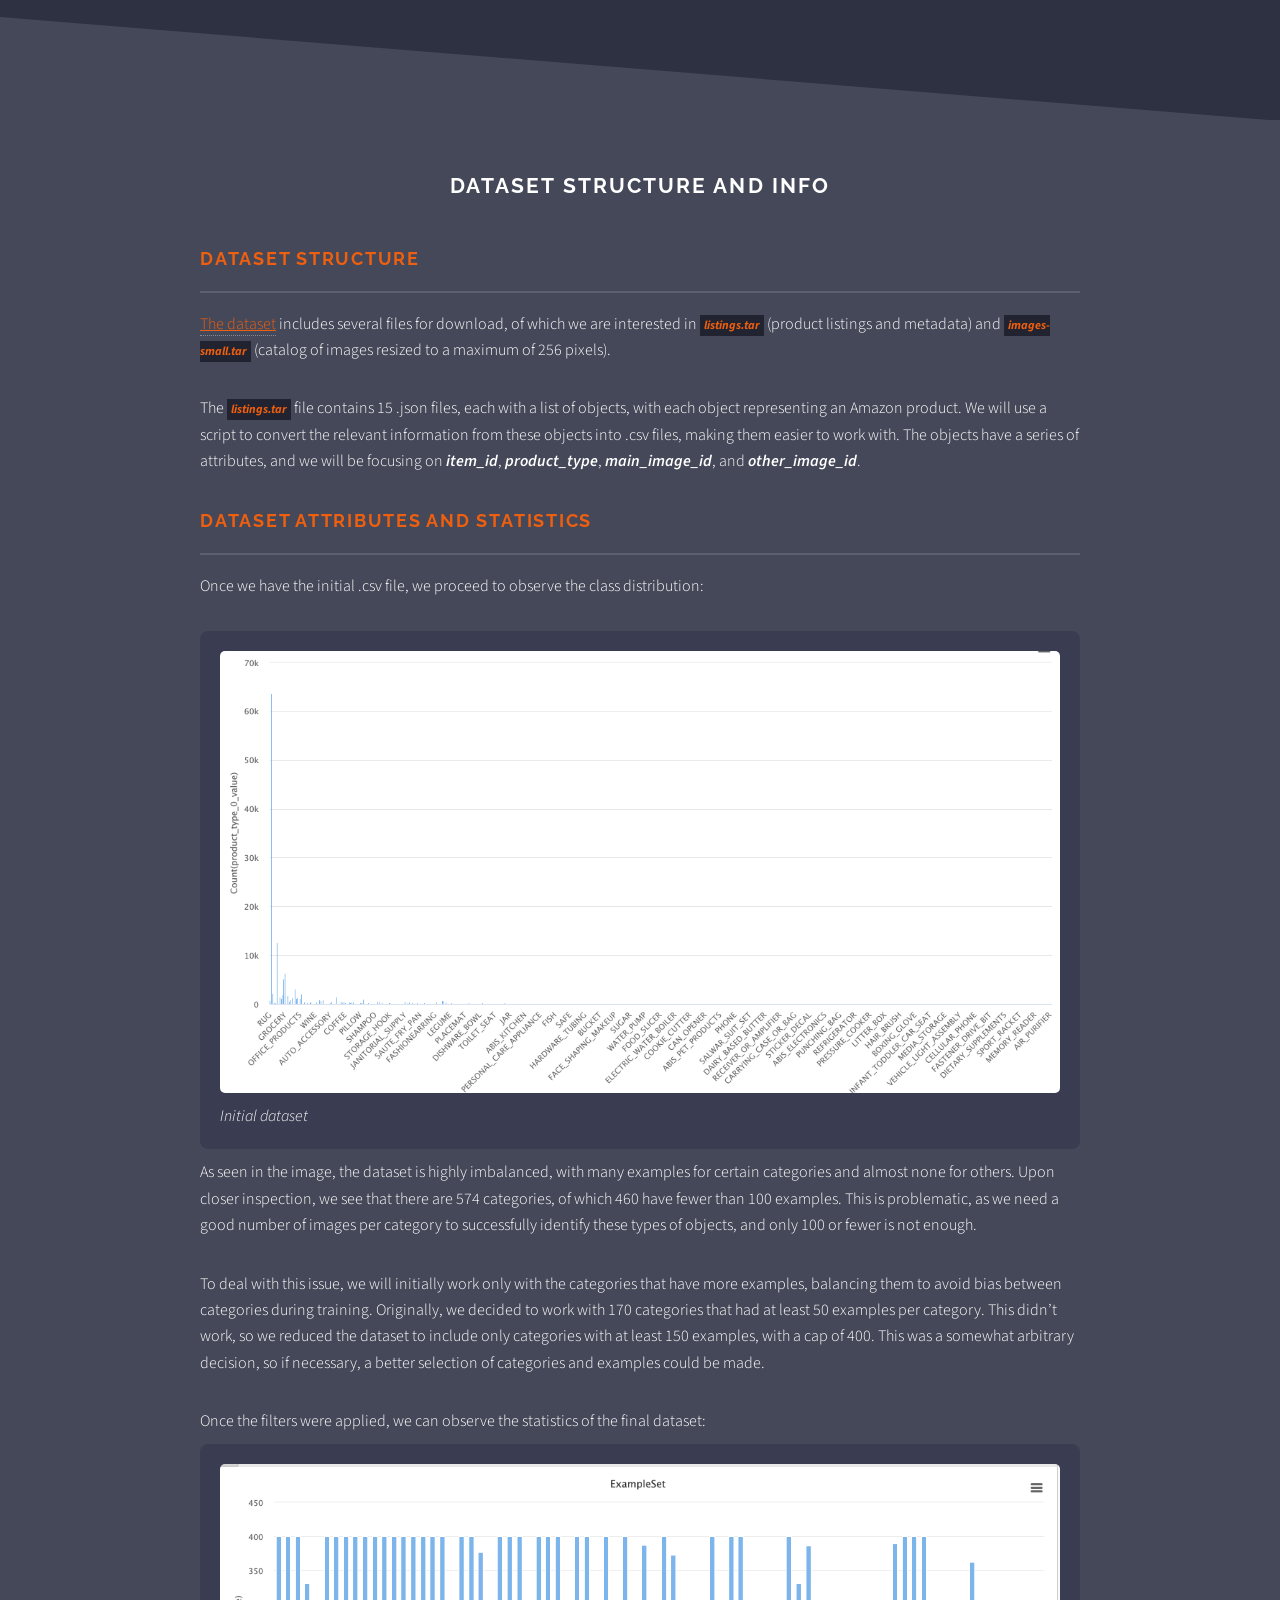
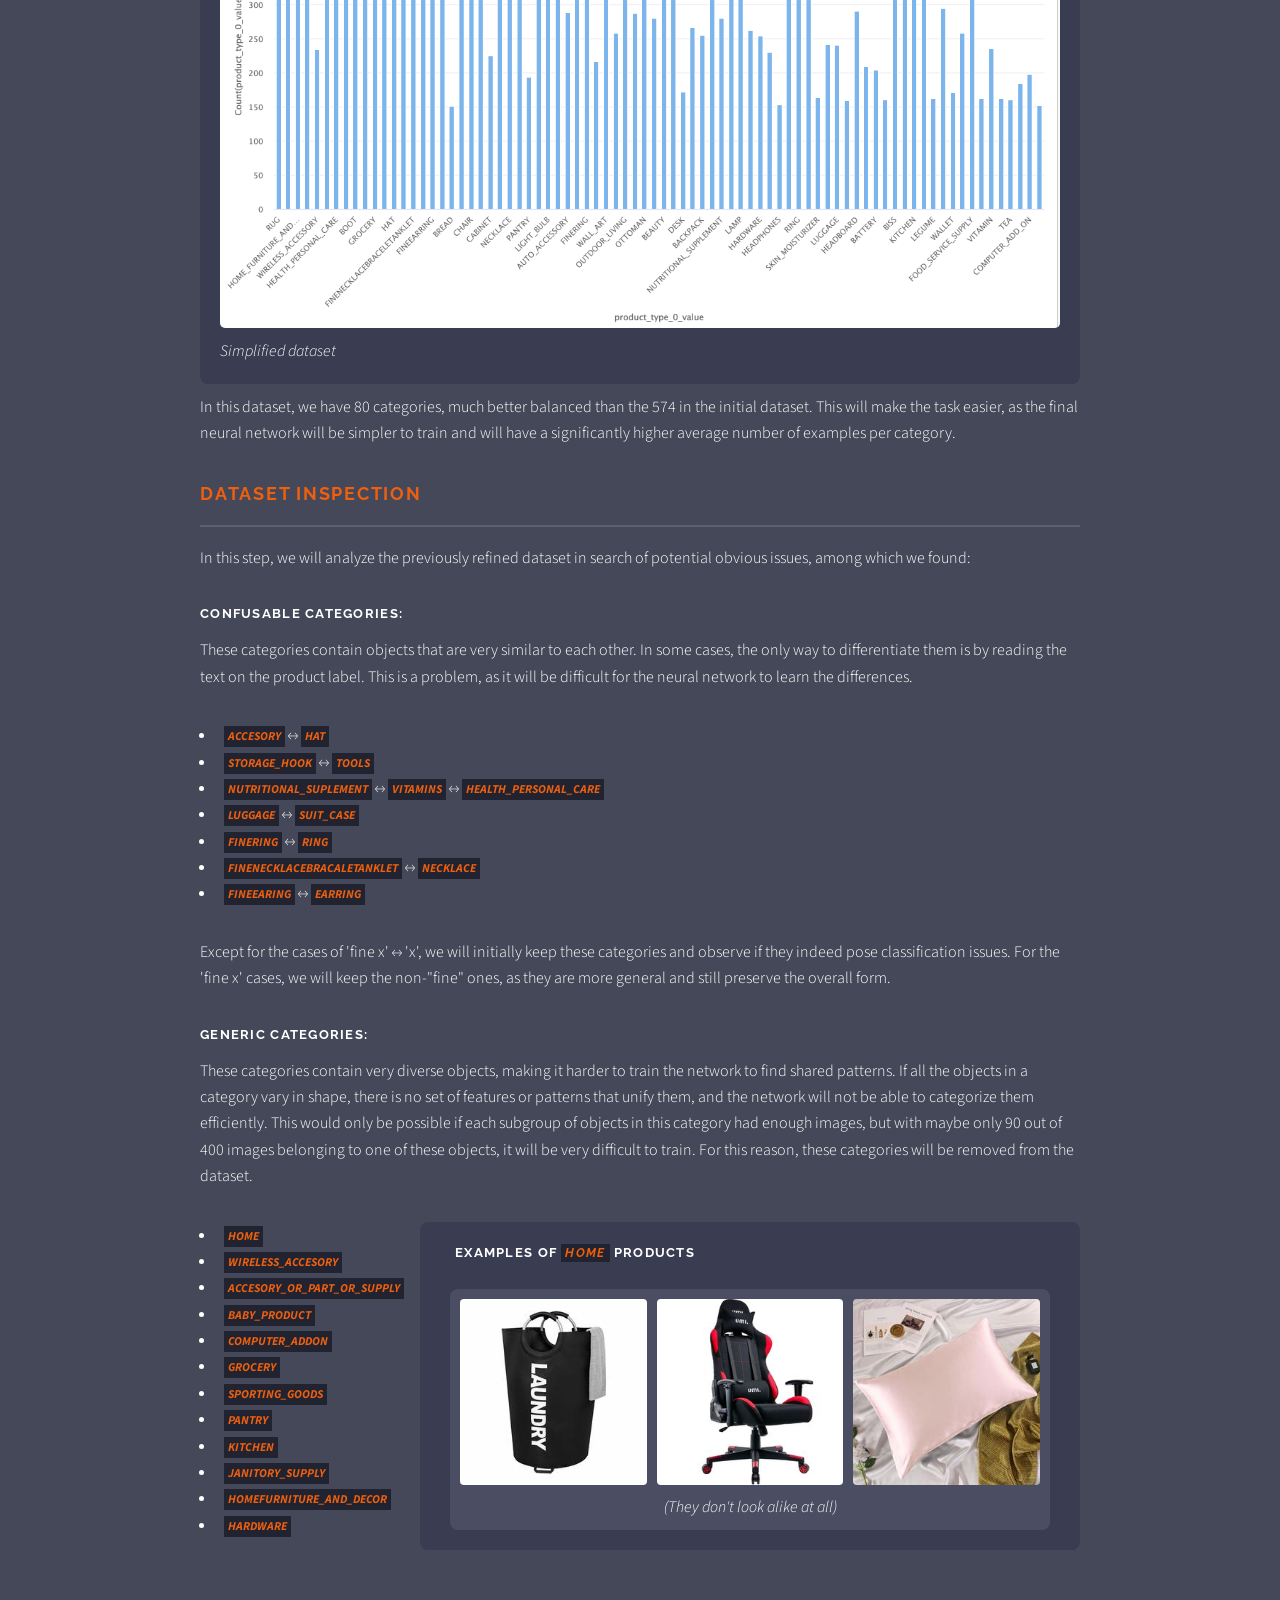
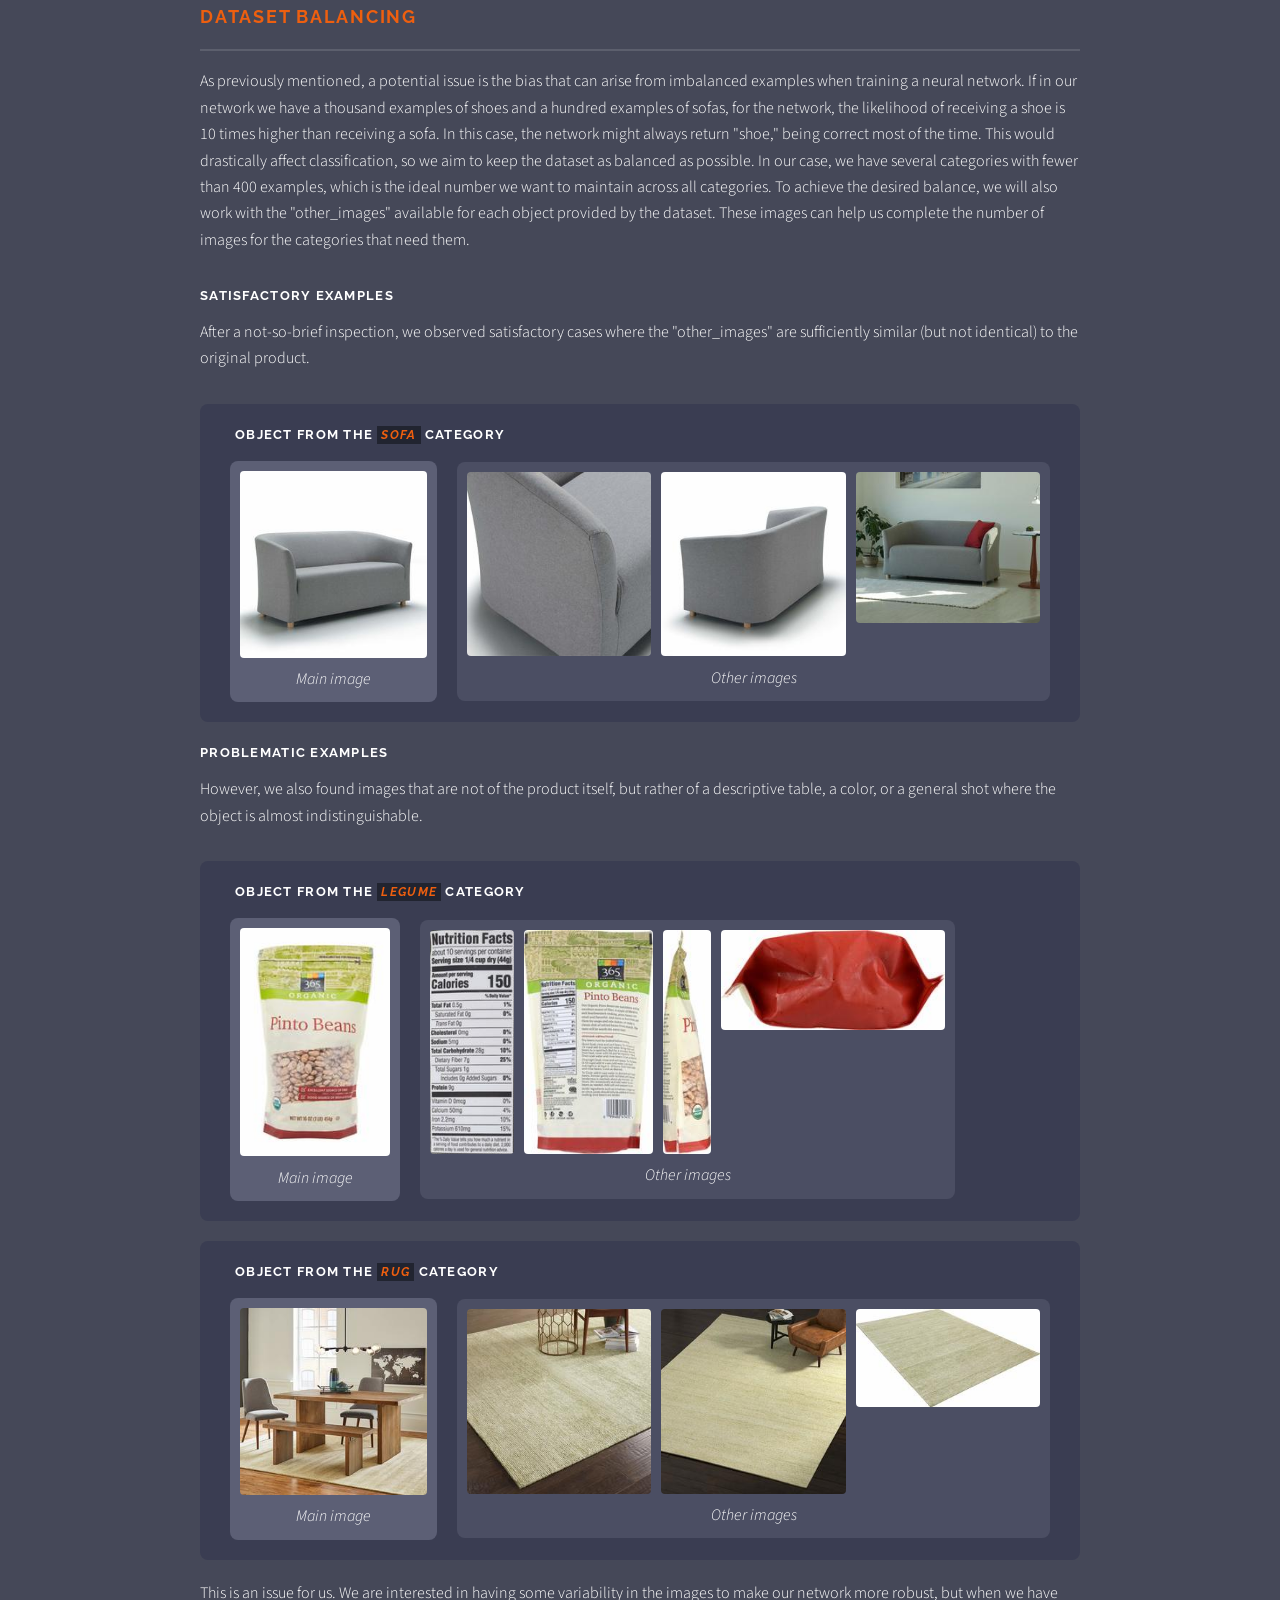
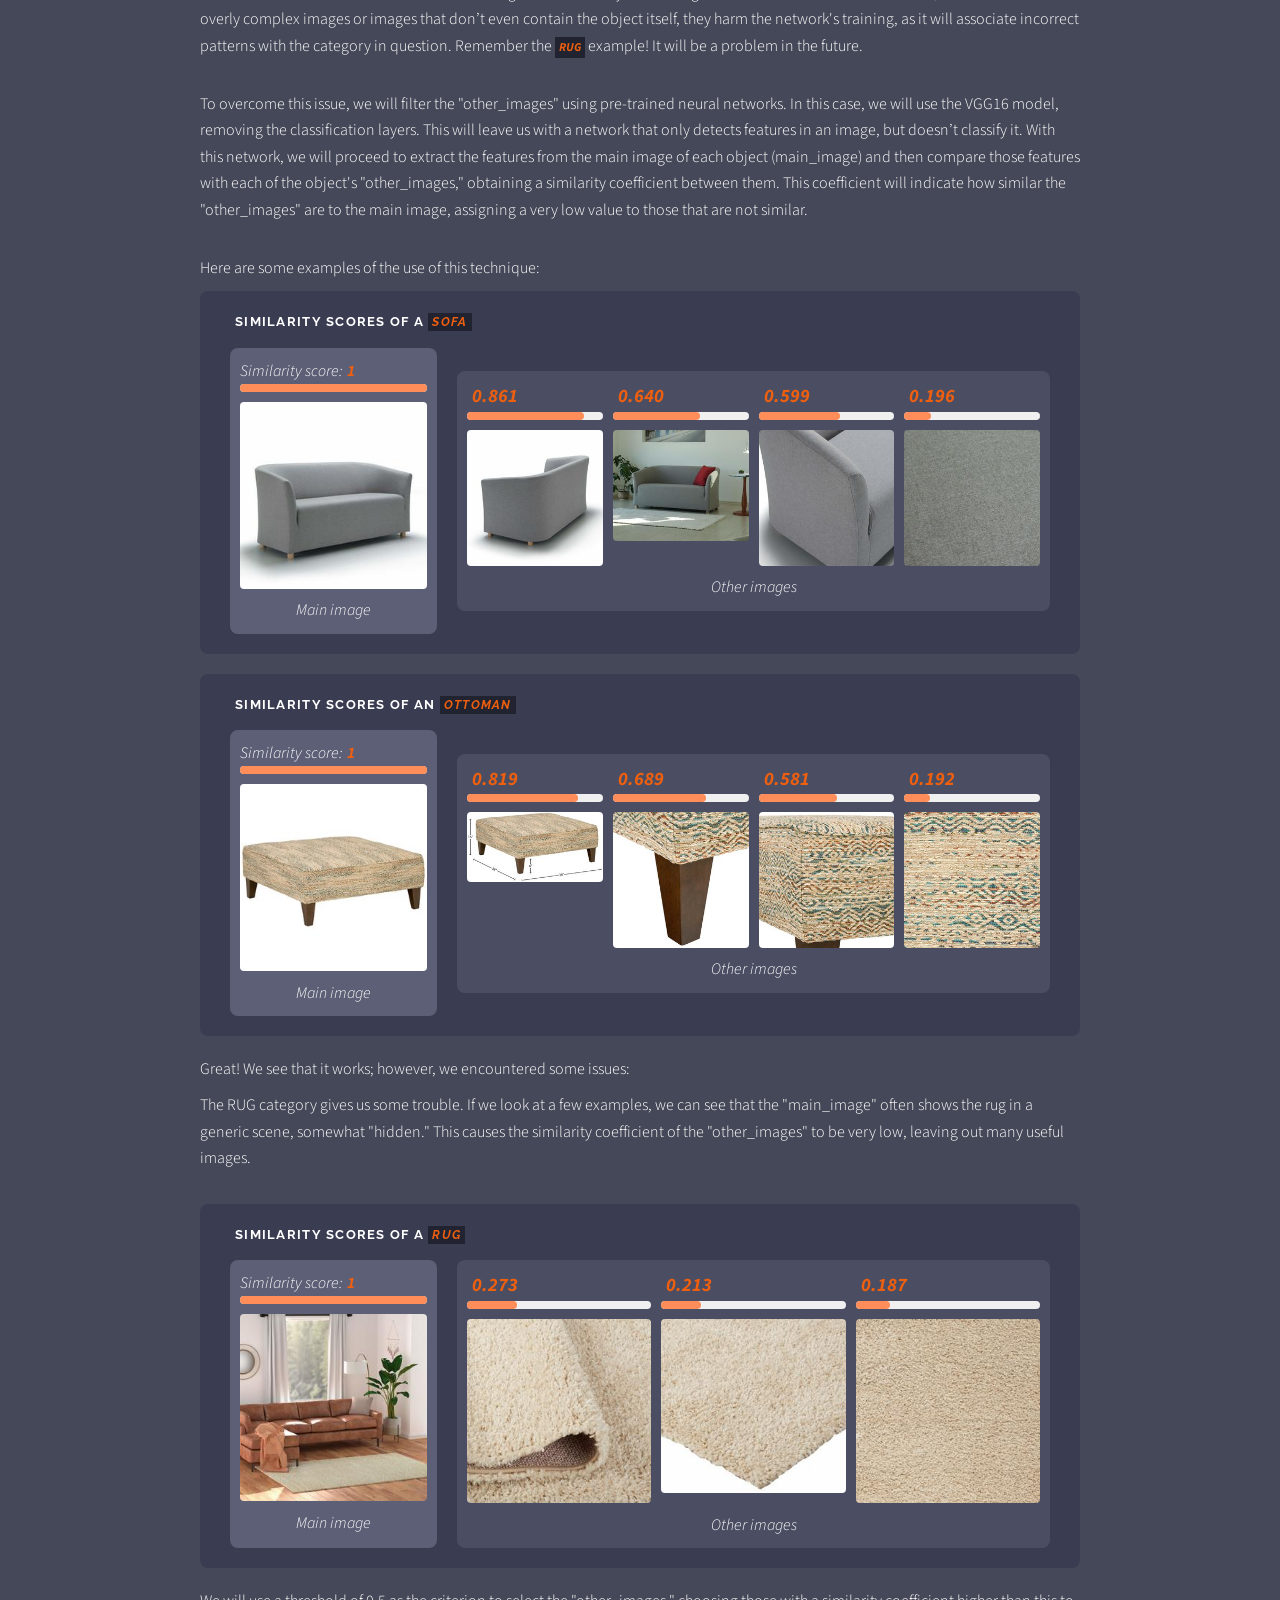
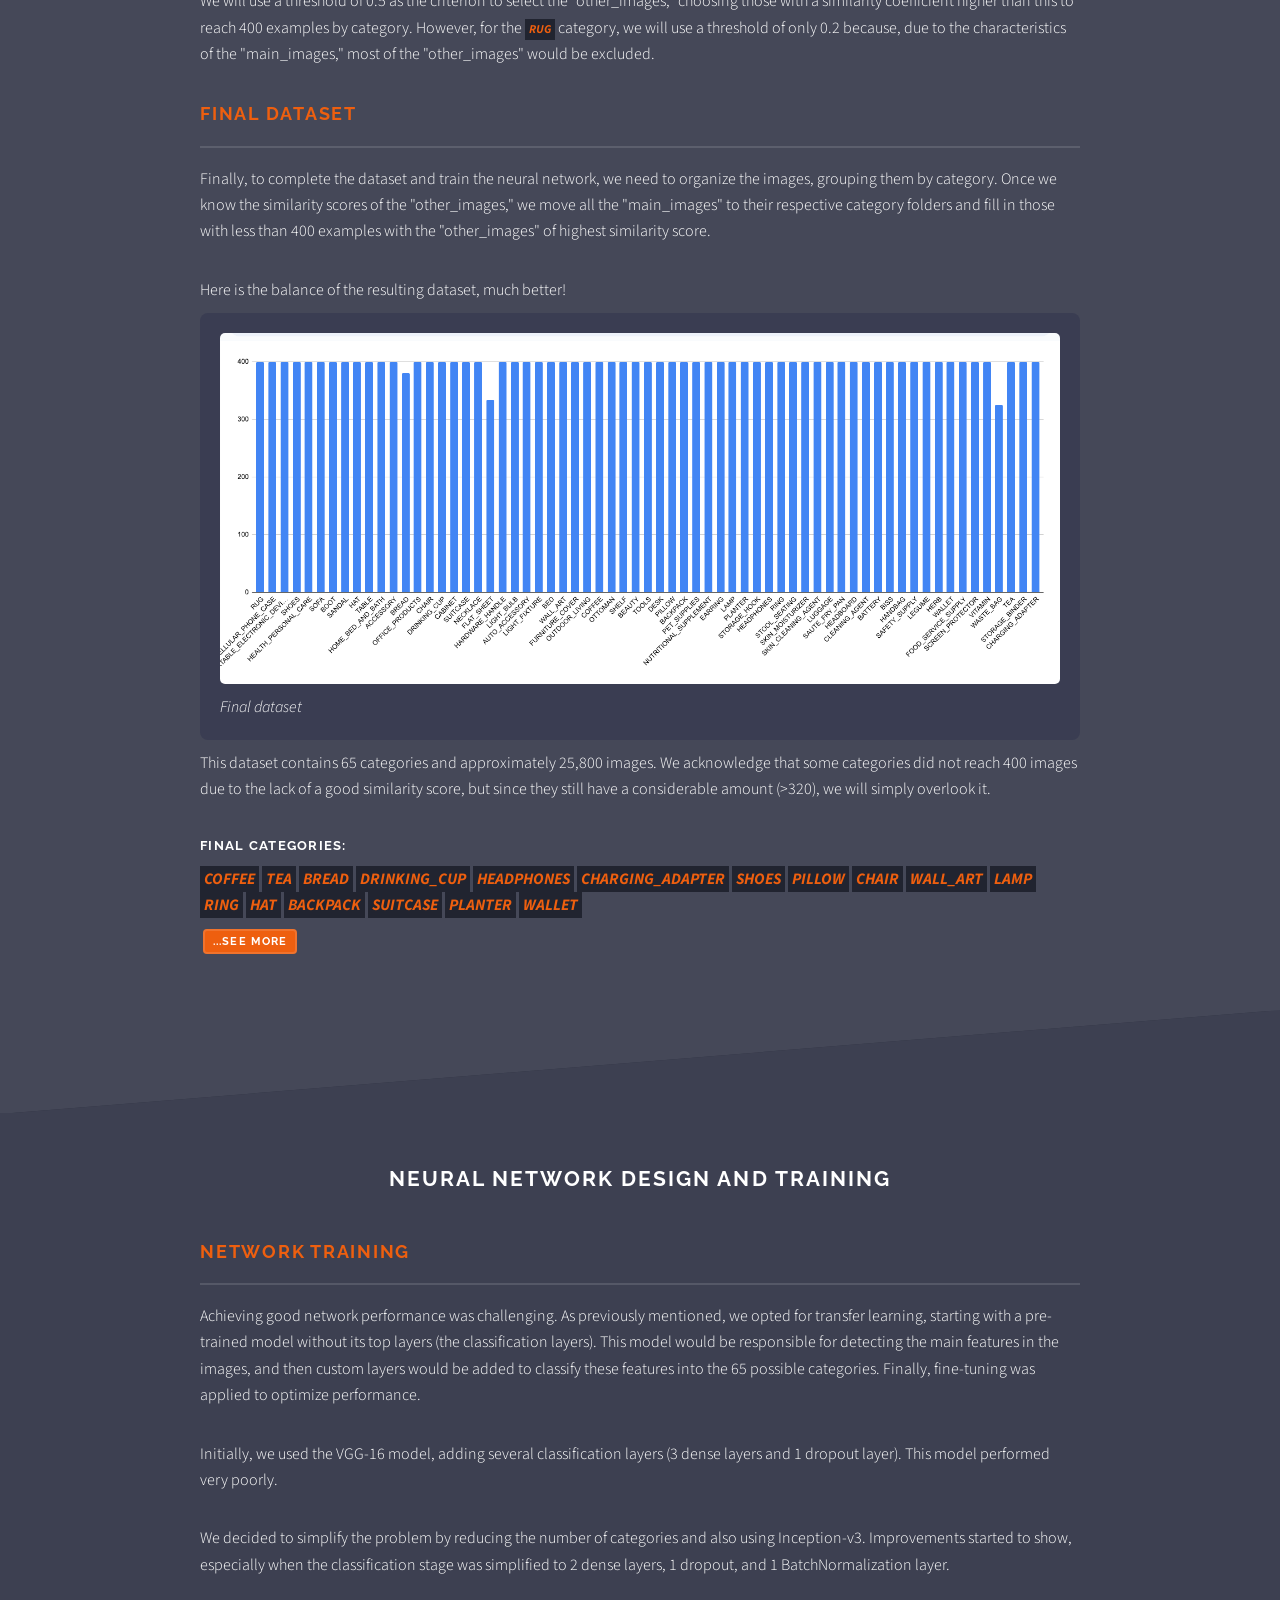
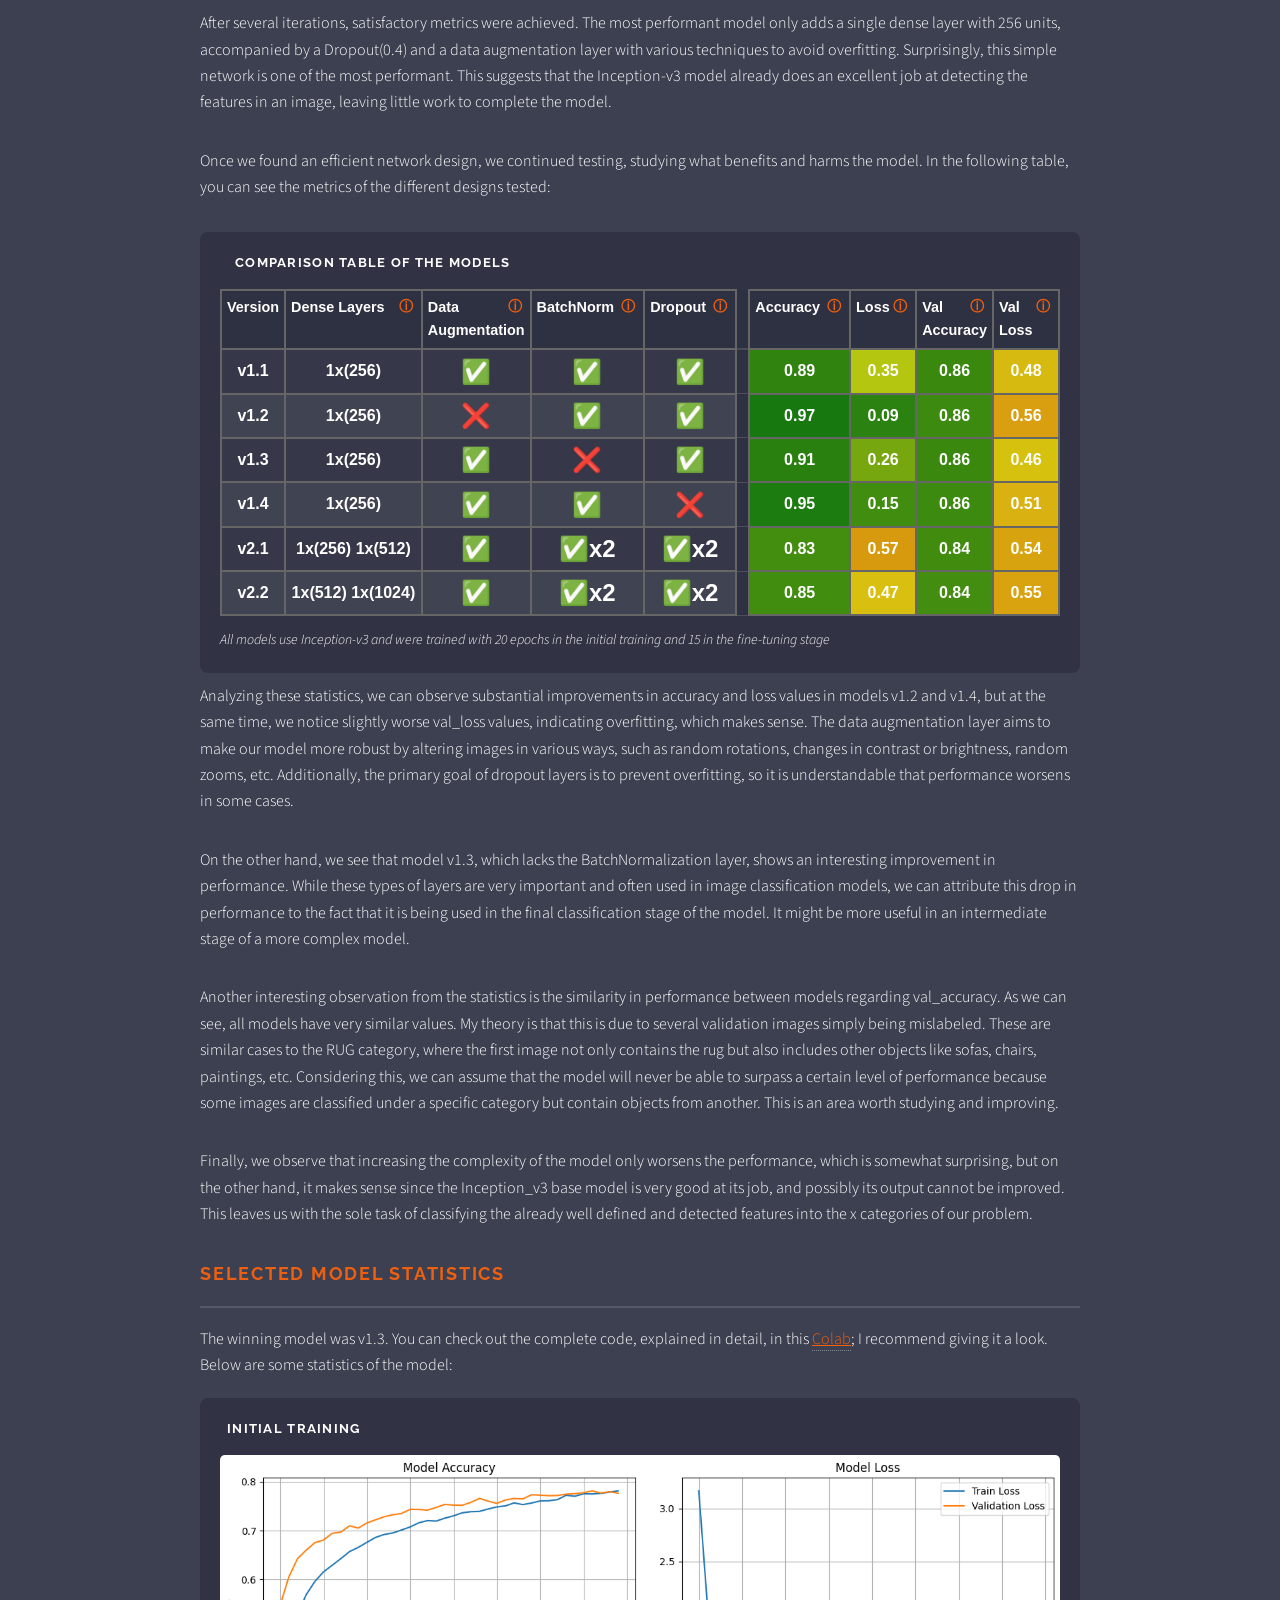
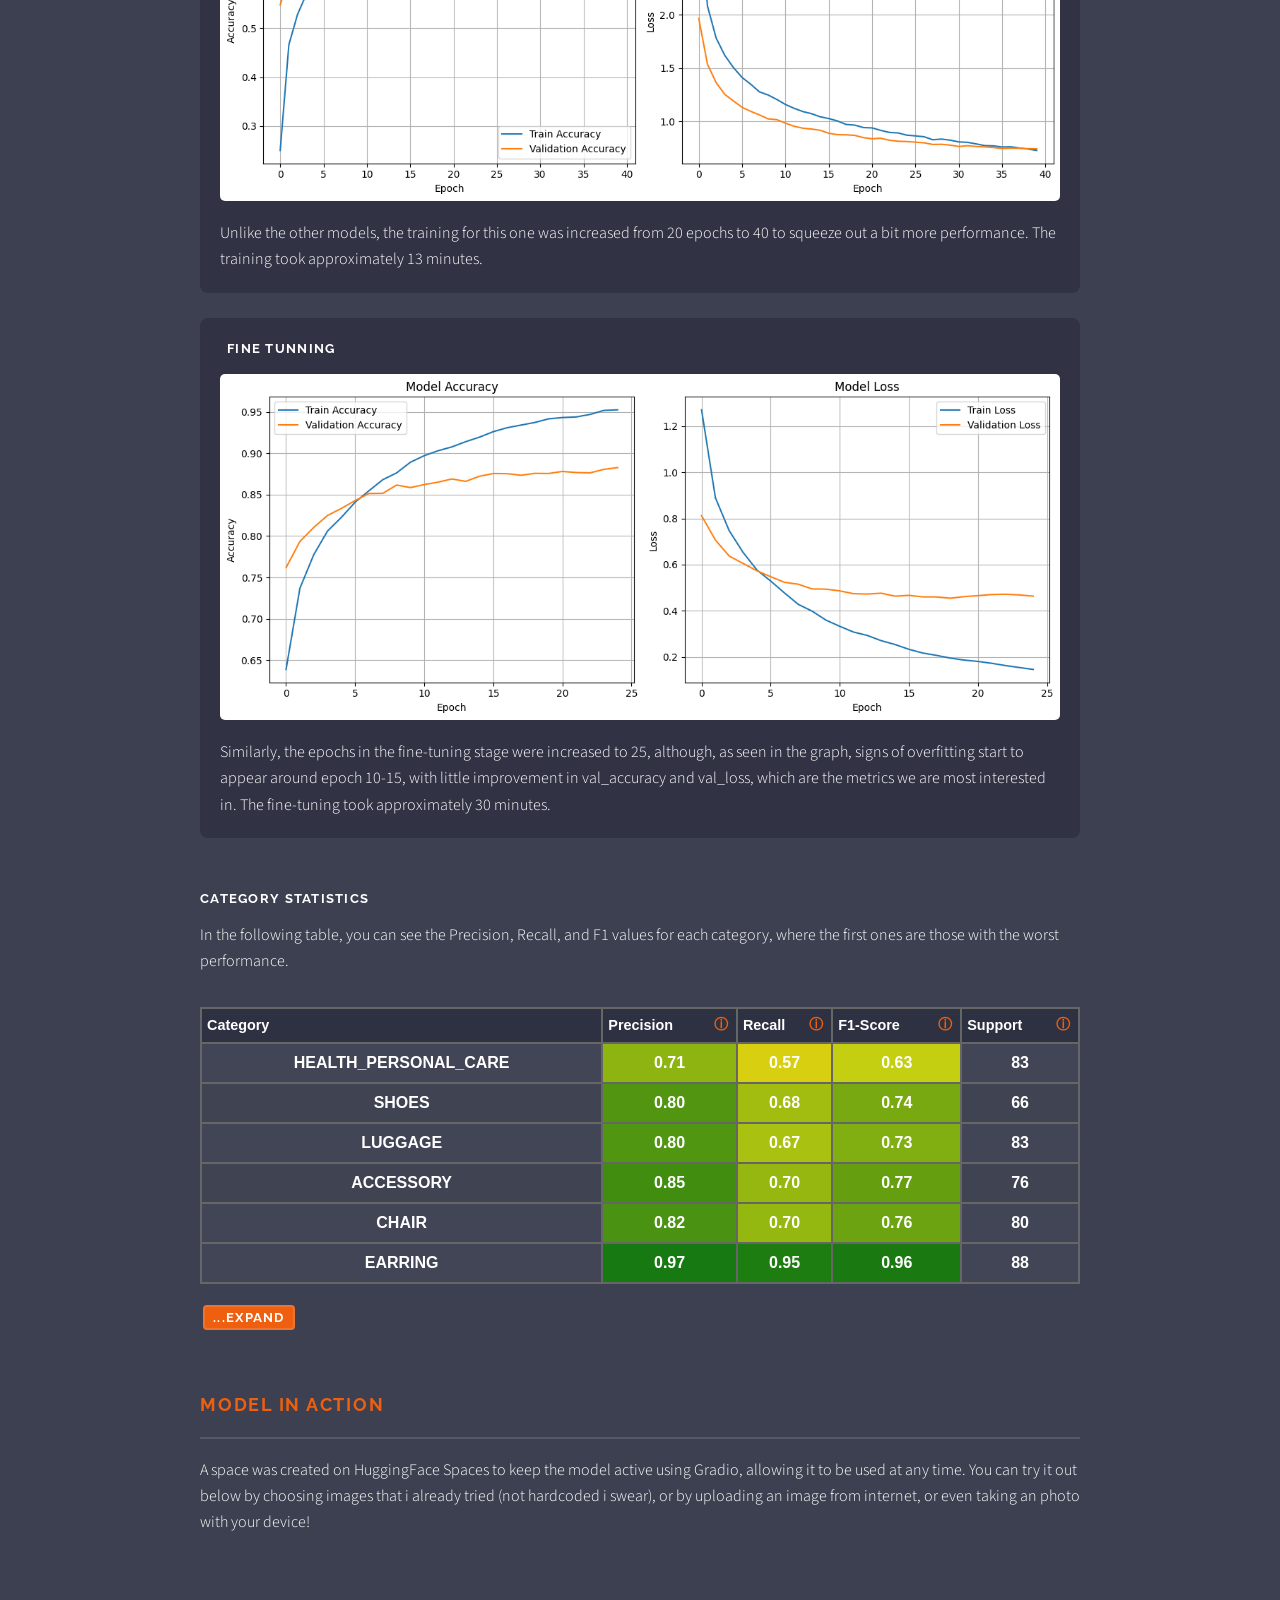
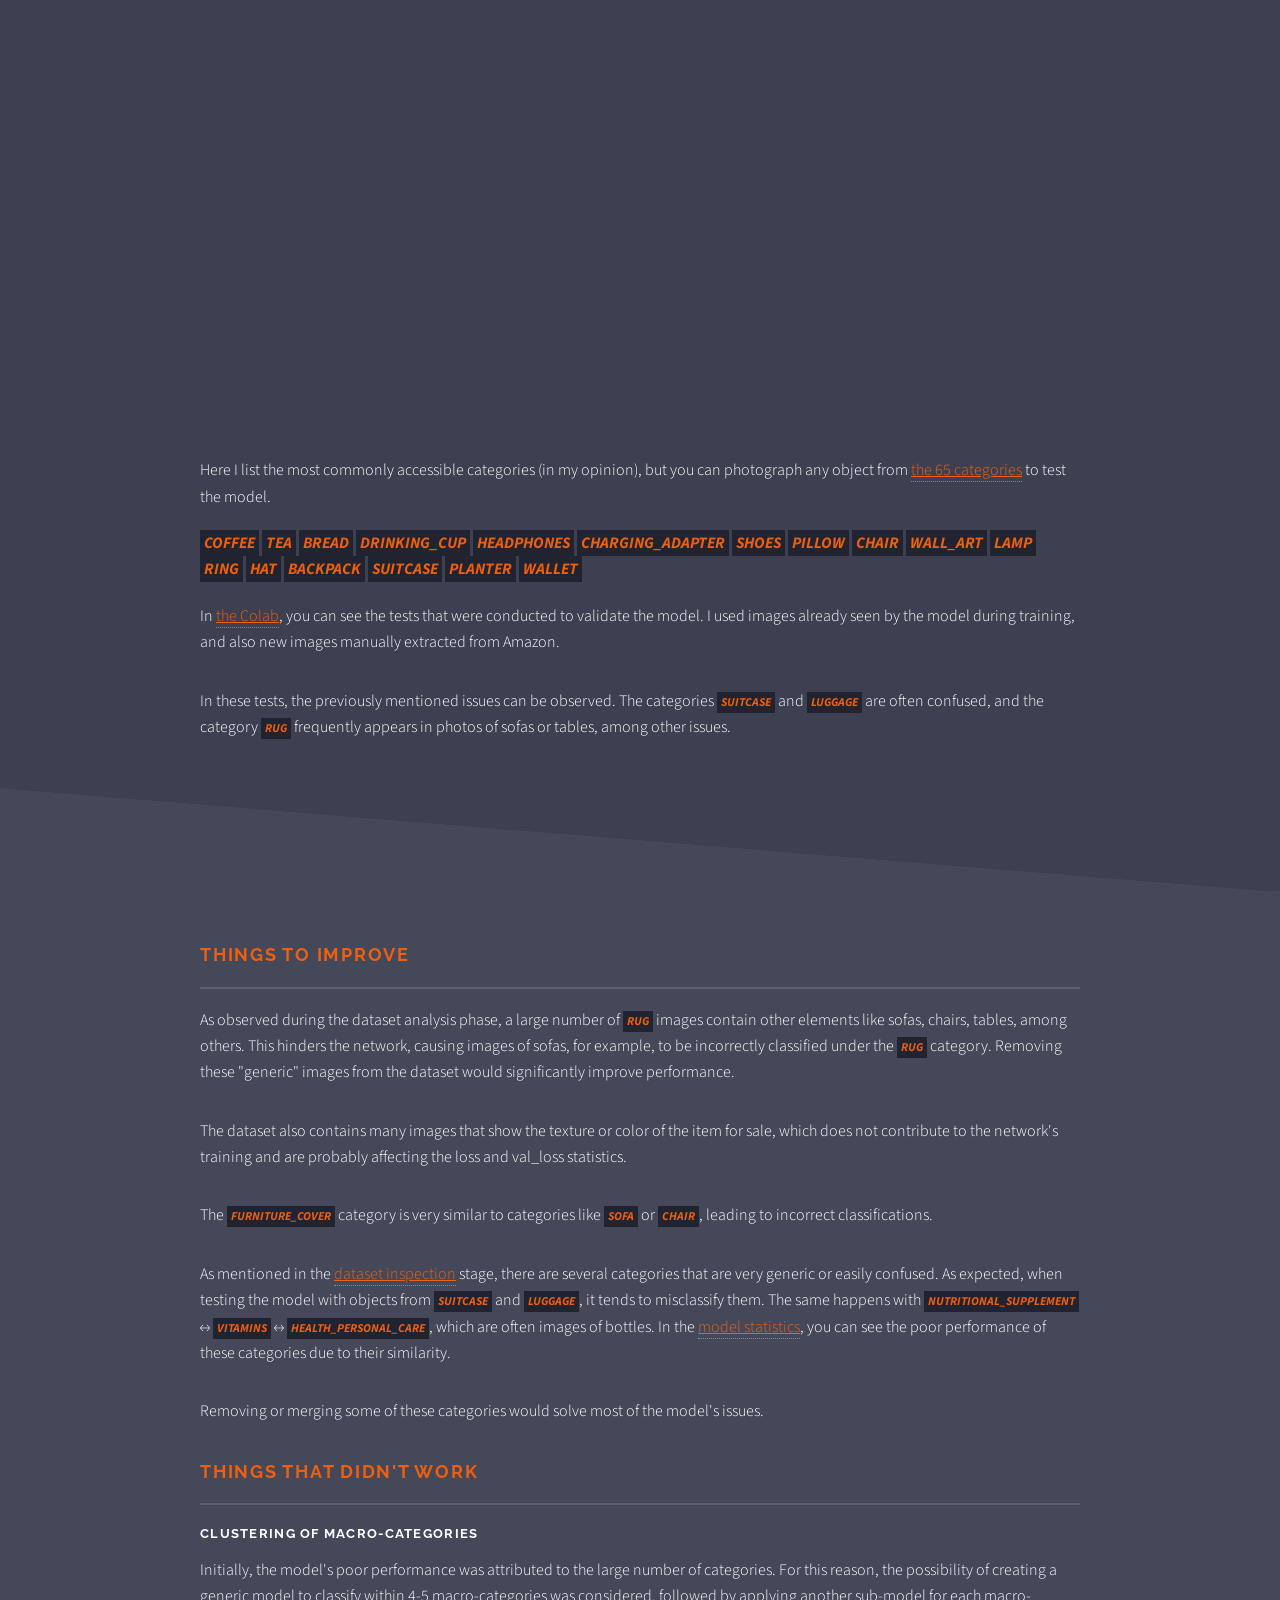
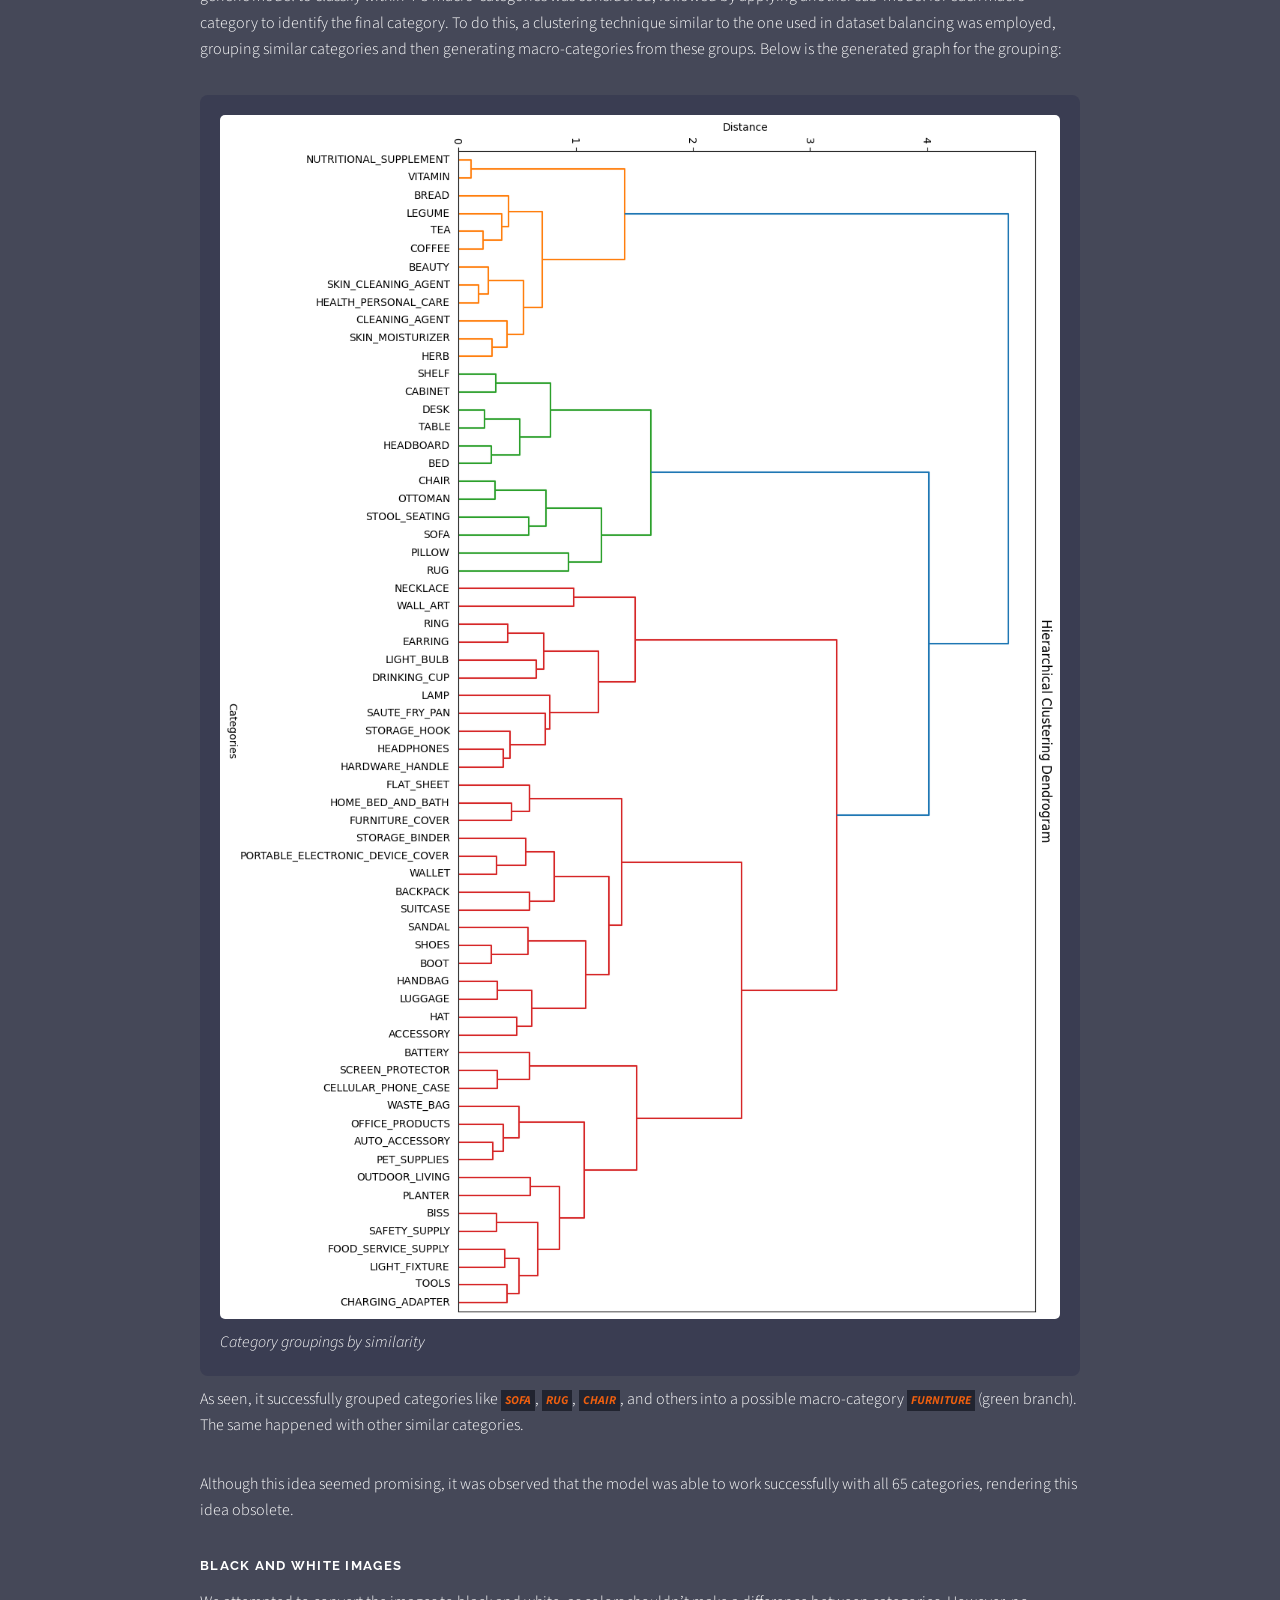
==== commit 144b6220: "changes" ====
--- a/ABO-eng.html
+++ b/ABO-eng.html
@@ -678,6 +678,10 @@
               resumed version</button>
             <button id="resumed-btn" onclick="toggleVersion()" style="margin-top: -20px; margin-bottom: 60px">Show
               original version (recommended)</button>
+
+            <p style="margin-top: -43px;">Or, if you have no time at all, you can <a class="a-custom"
+                href="#accion">jump to the fun part and try the model out</a>
+            </p>
           </section>
           <section class="extended">
             <h3 class="orange_title major">The issue</h3>
@@ -2122,7 +2126,7 @@
                 style="margin-top: -20px; margin-bottom: 60px">...expand</button>
             </div>
 
-            <h3 class="orange_title major">Model in Action</h3>
+            <h3 class="orange_title major" id="accion">Model in Action</h3>
             <p style="margin-bottom: 20px">A space was created on HuggingFace Spaces to keep the model active using
               Gradio, allowing it to be used at any time. You can try it out below by choosing images that i already
               tried (not hardcoded i swear), or by uploading an image from
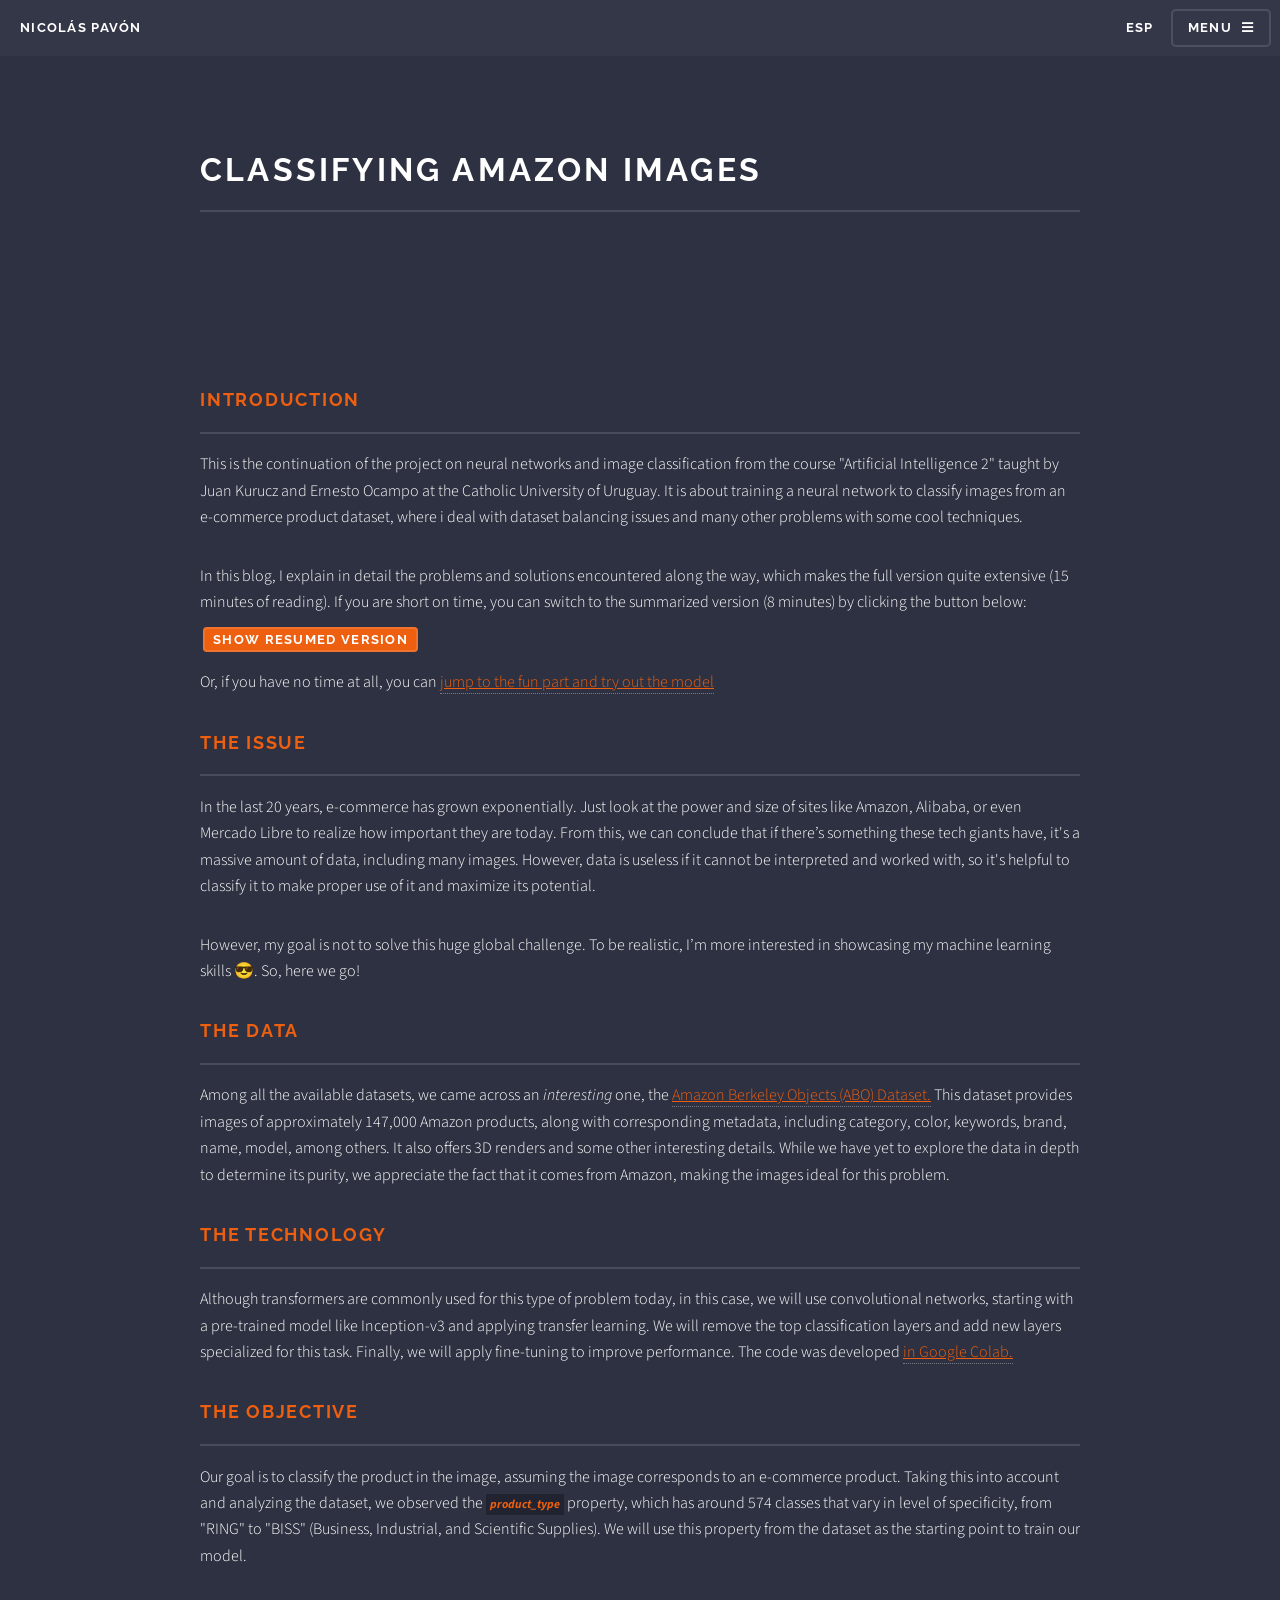
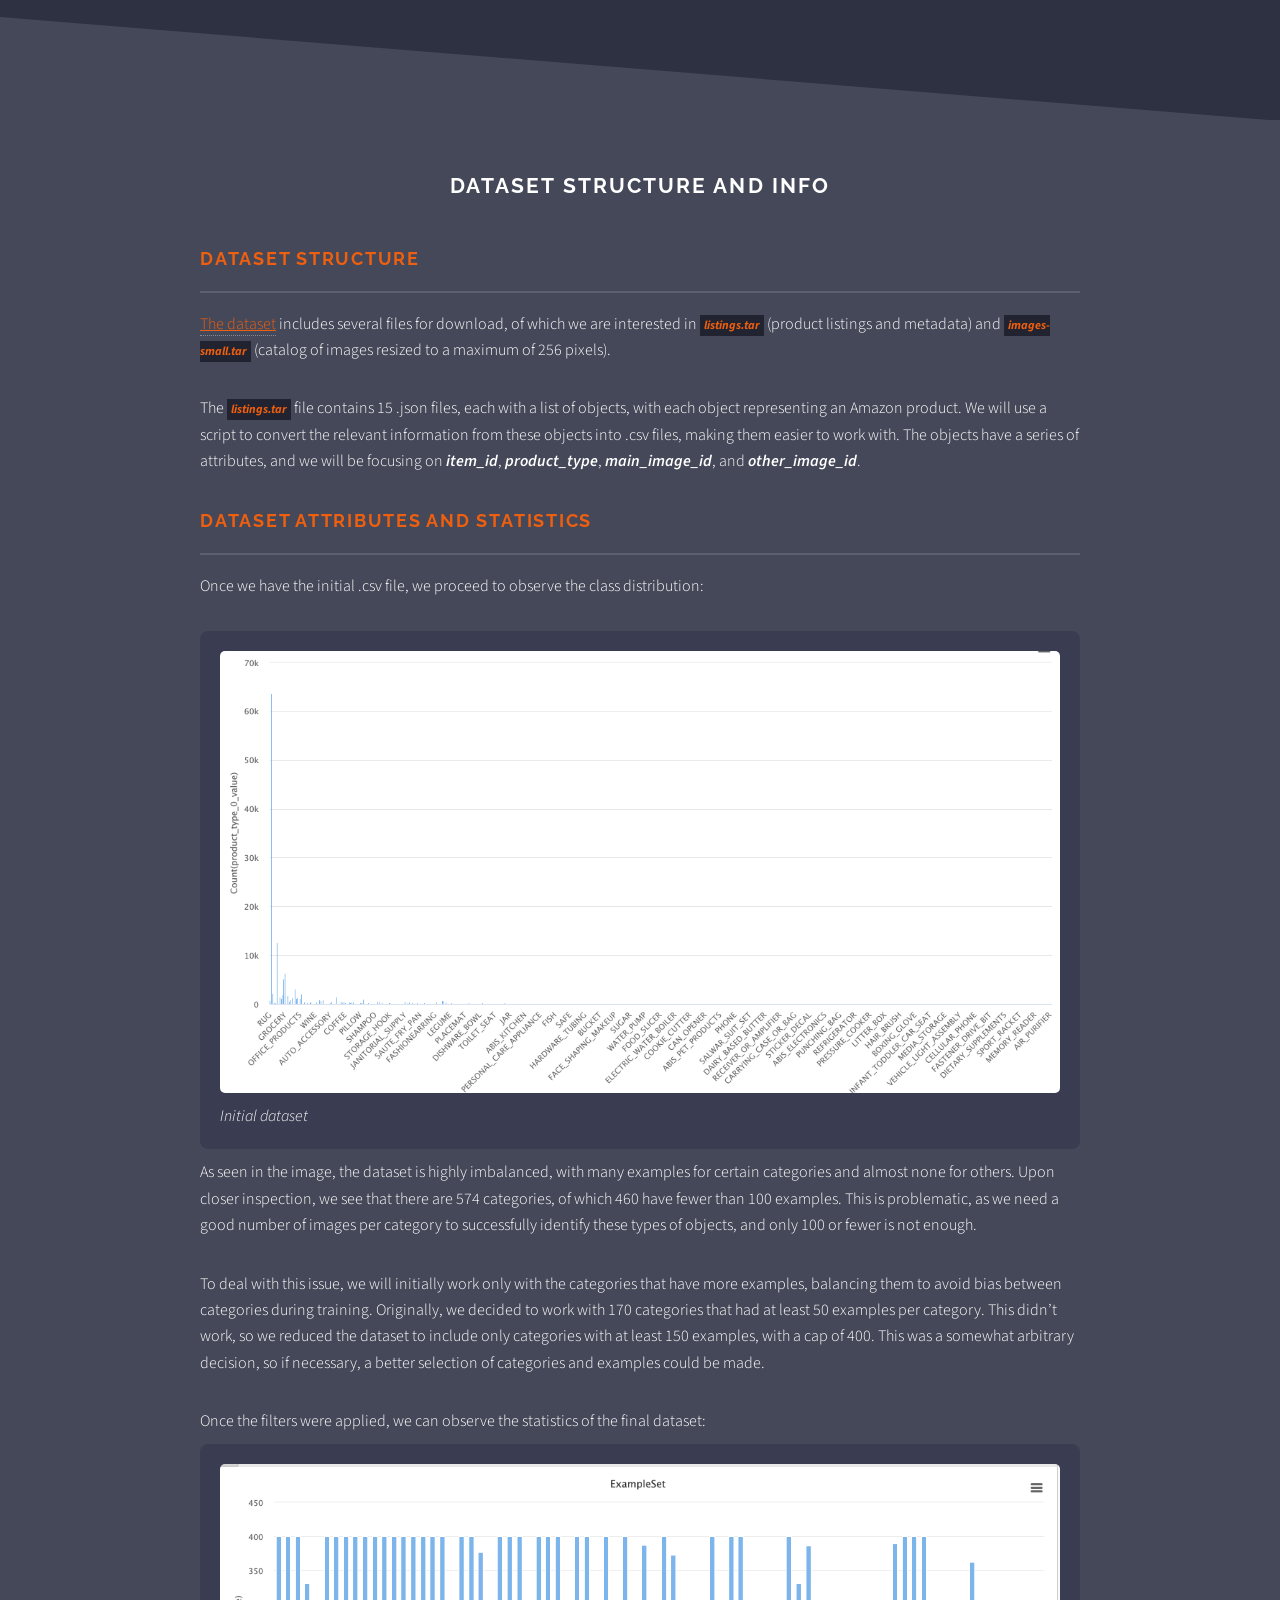
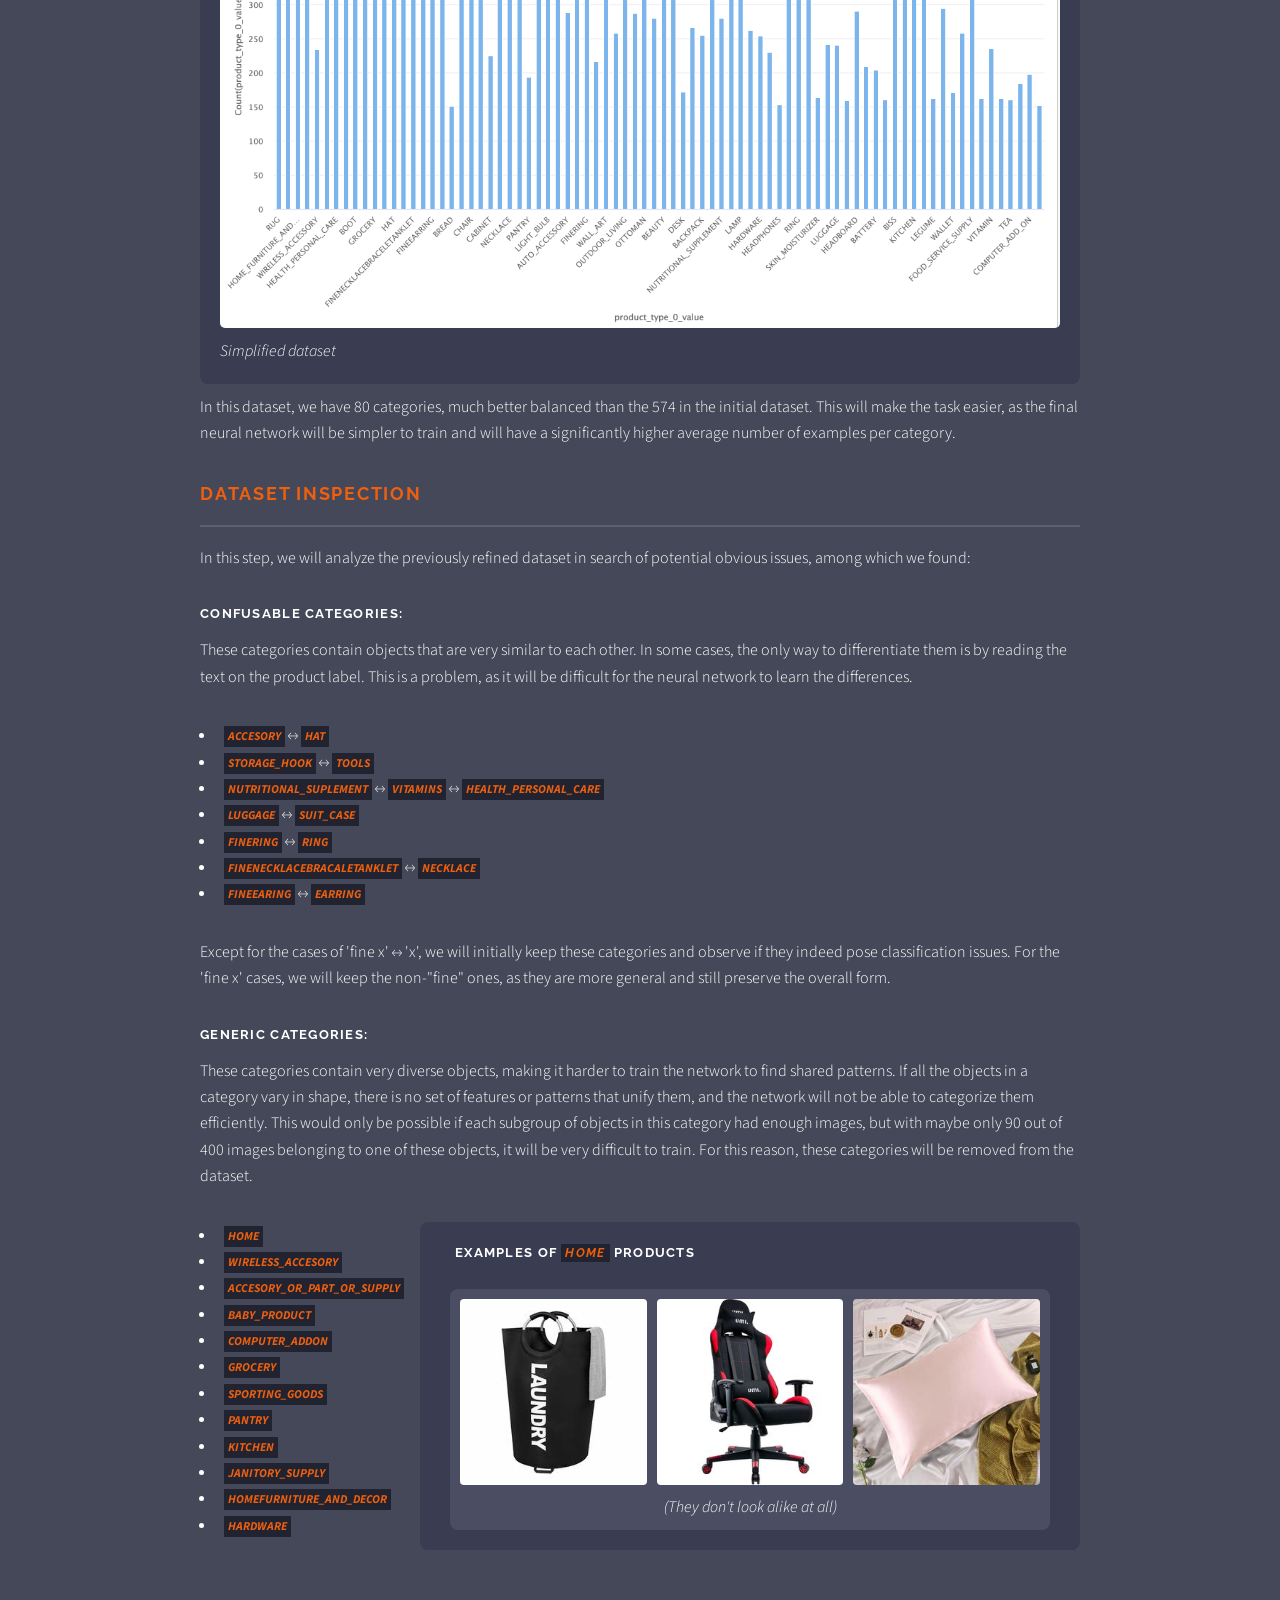
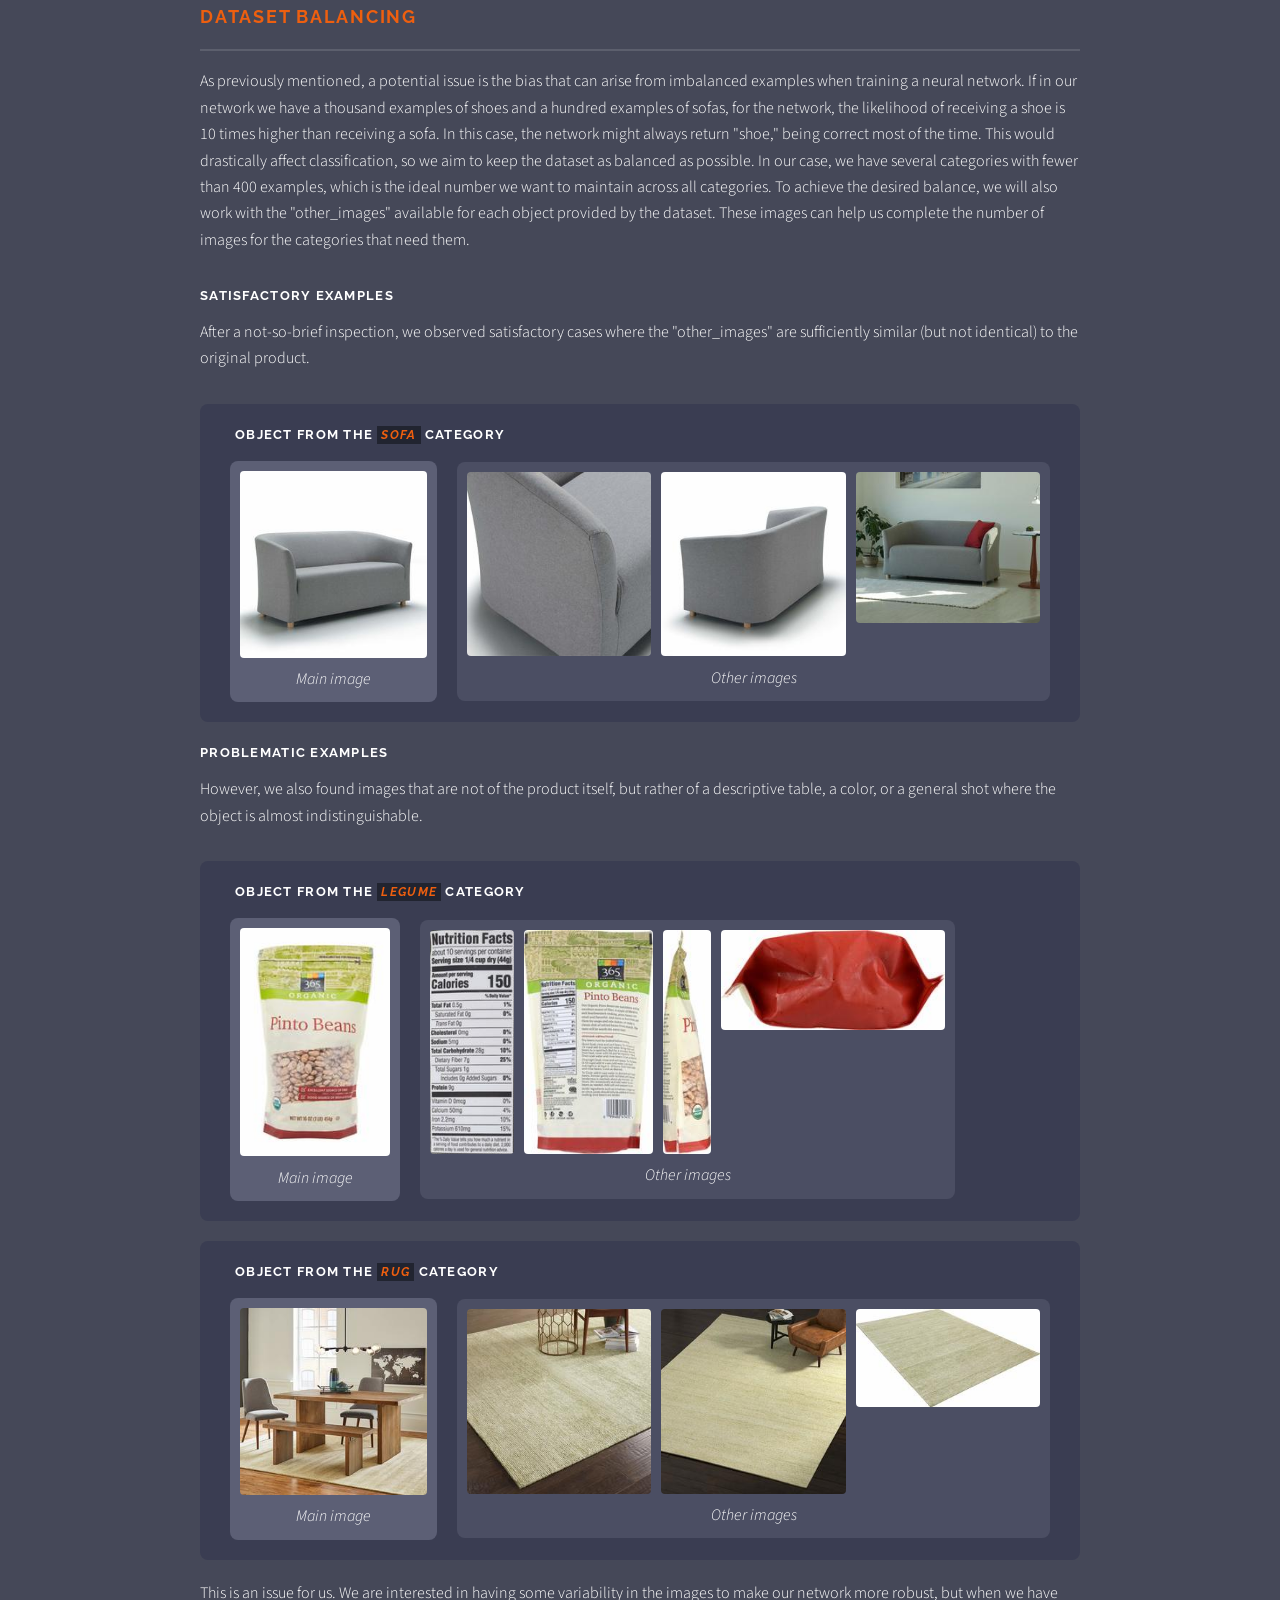
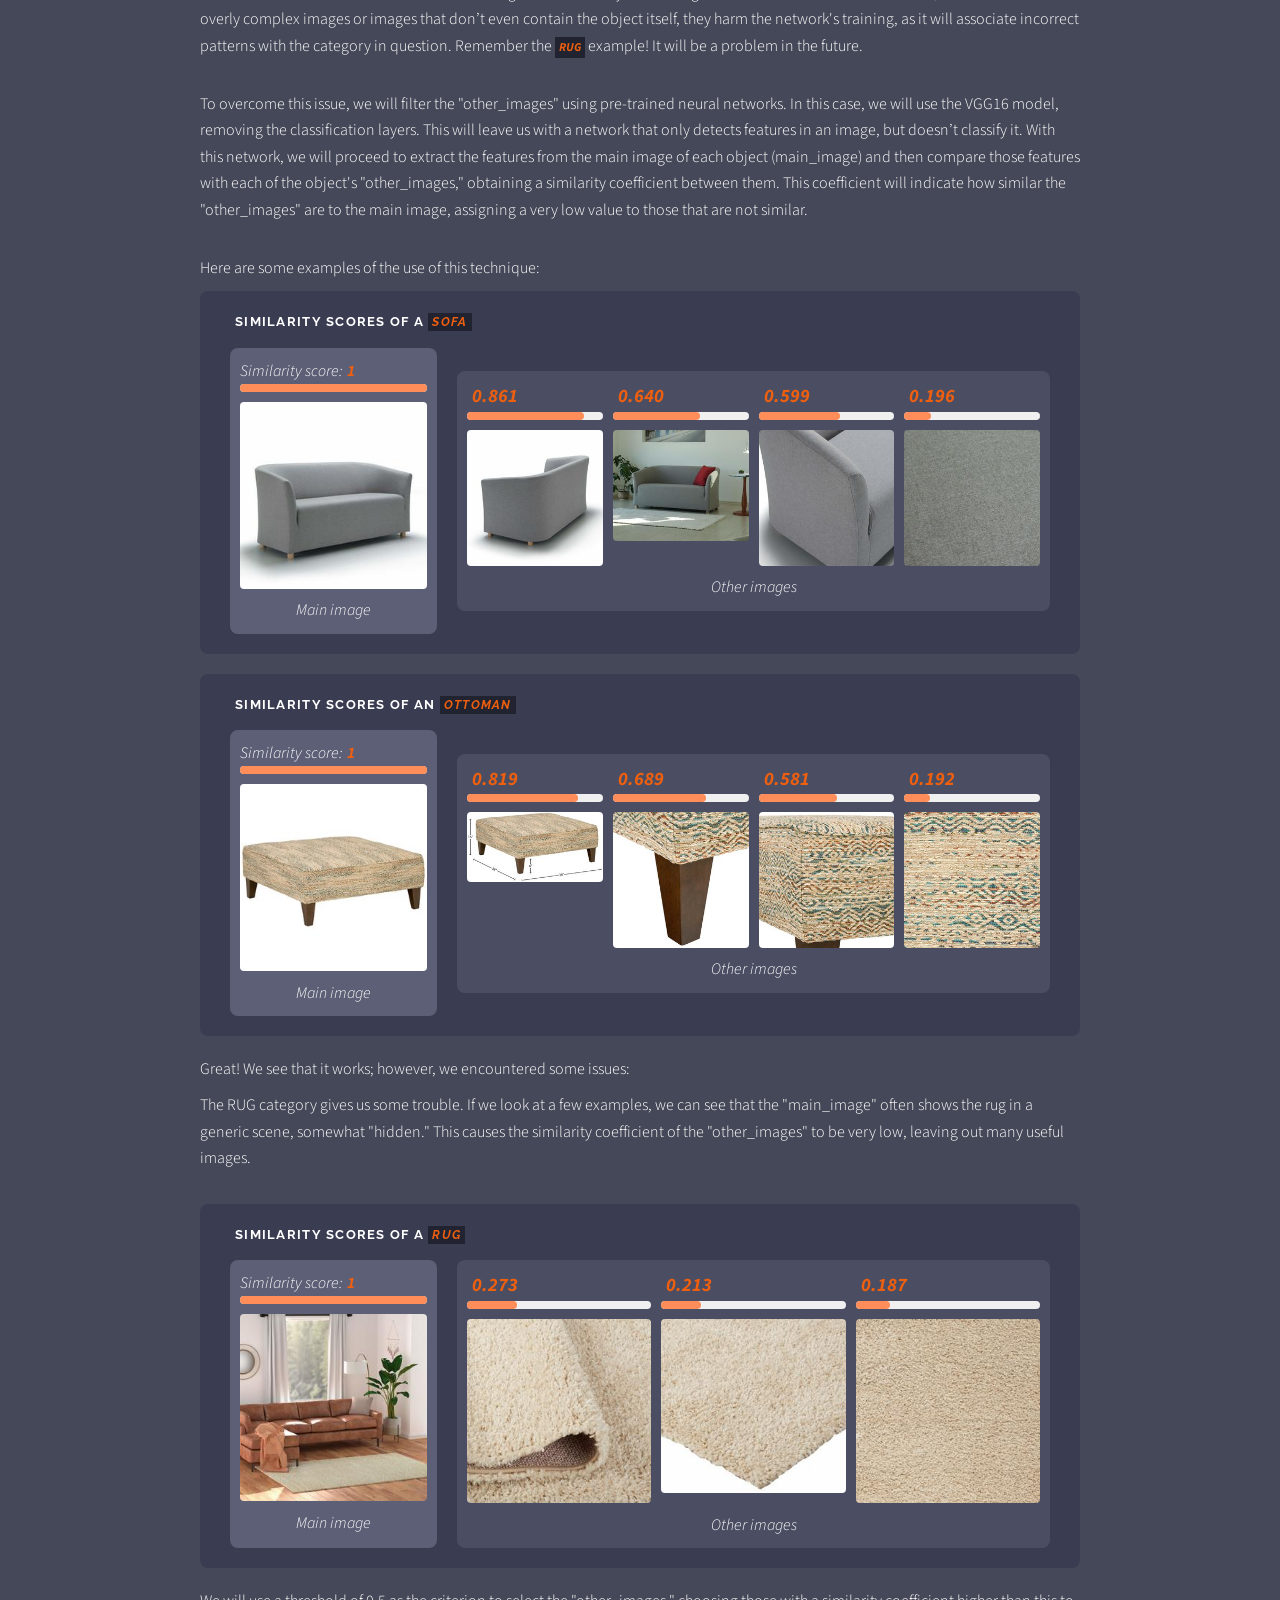
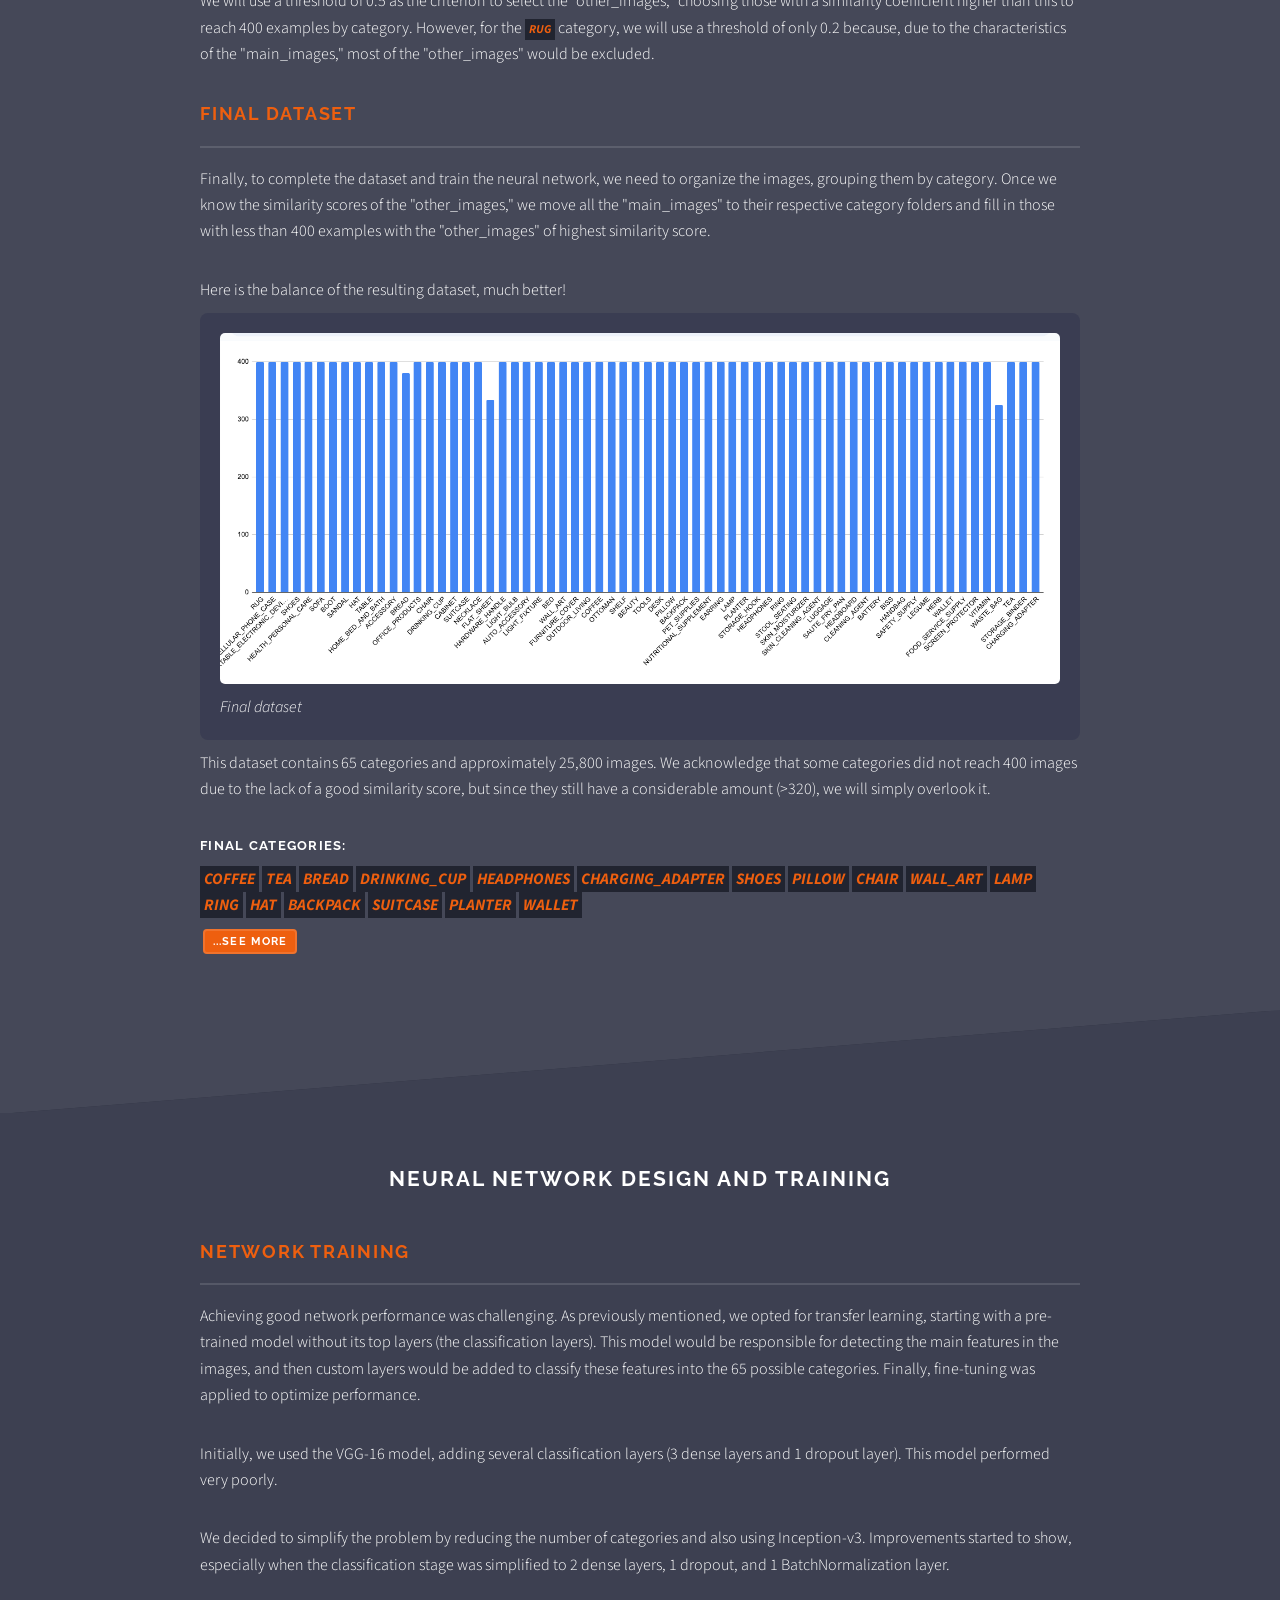
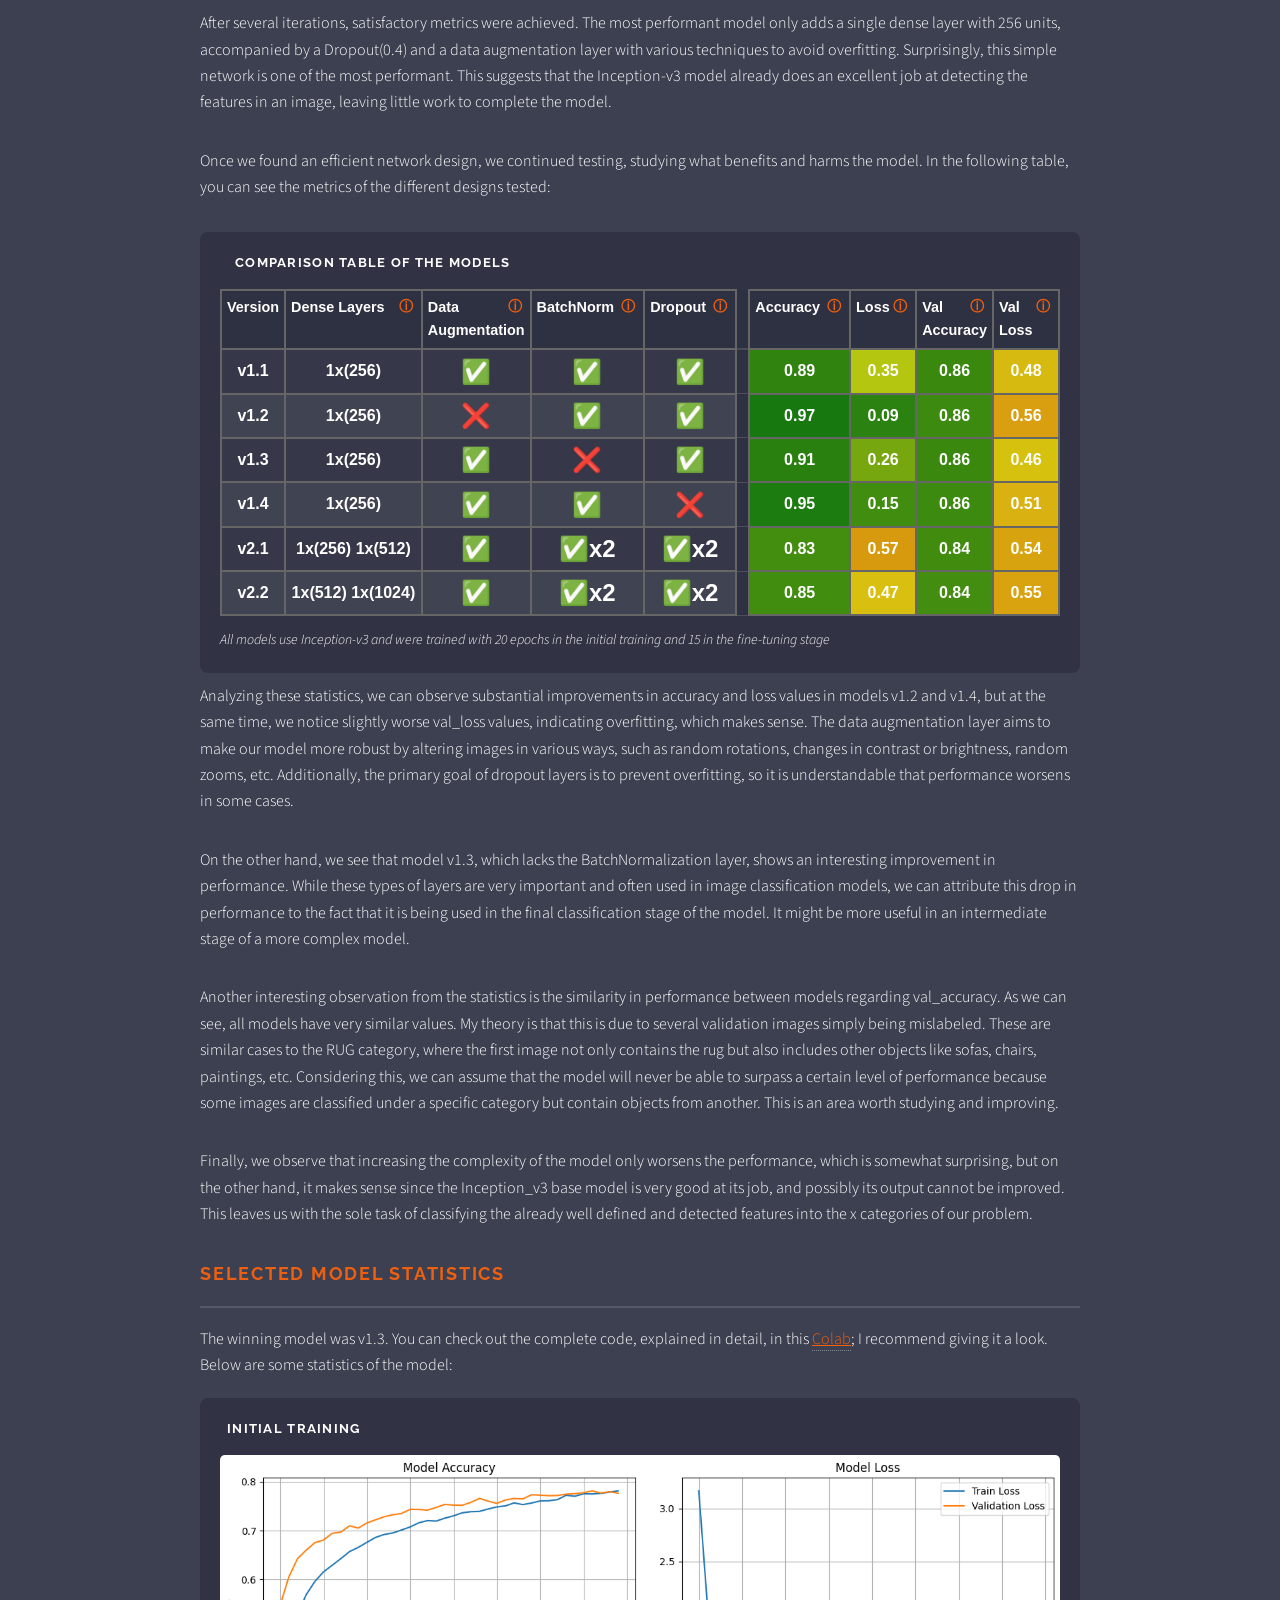
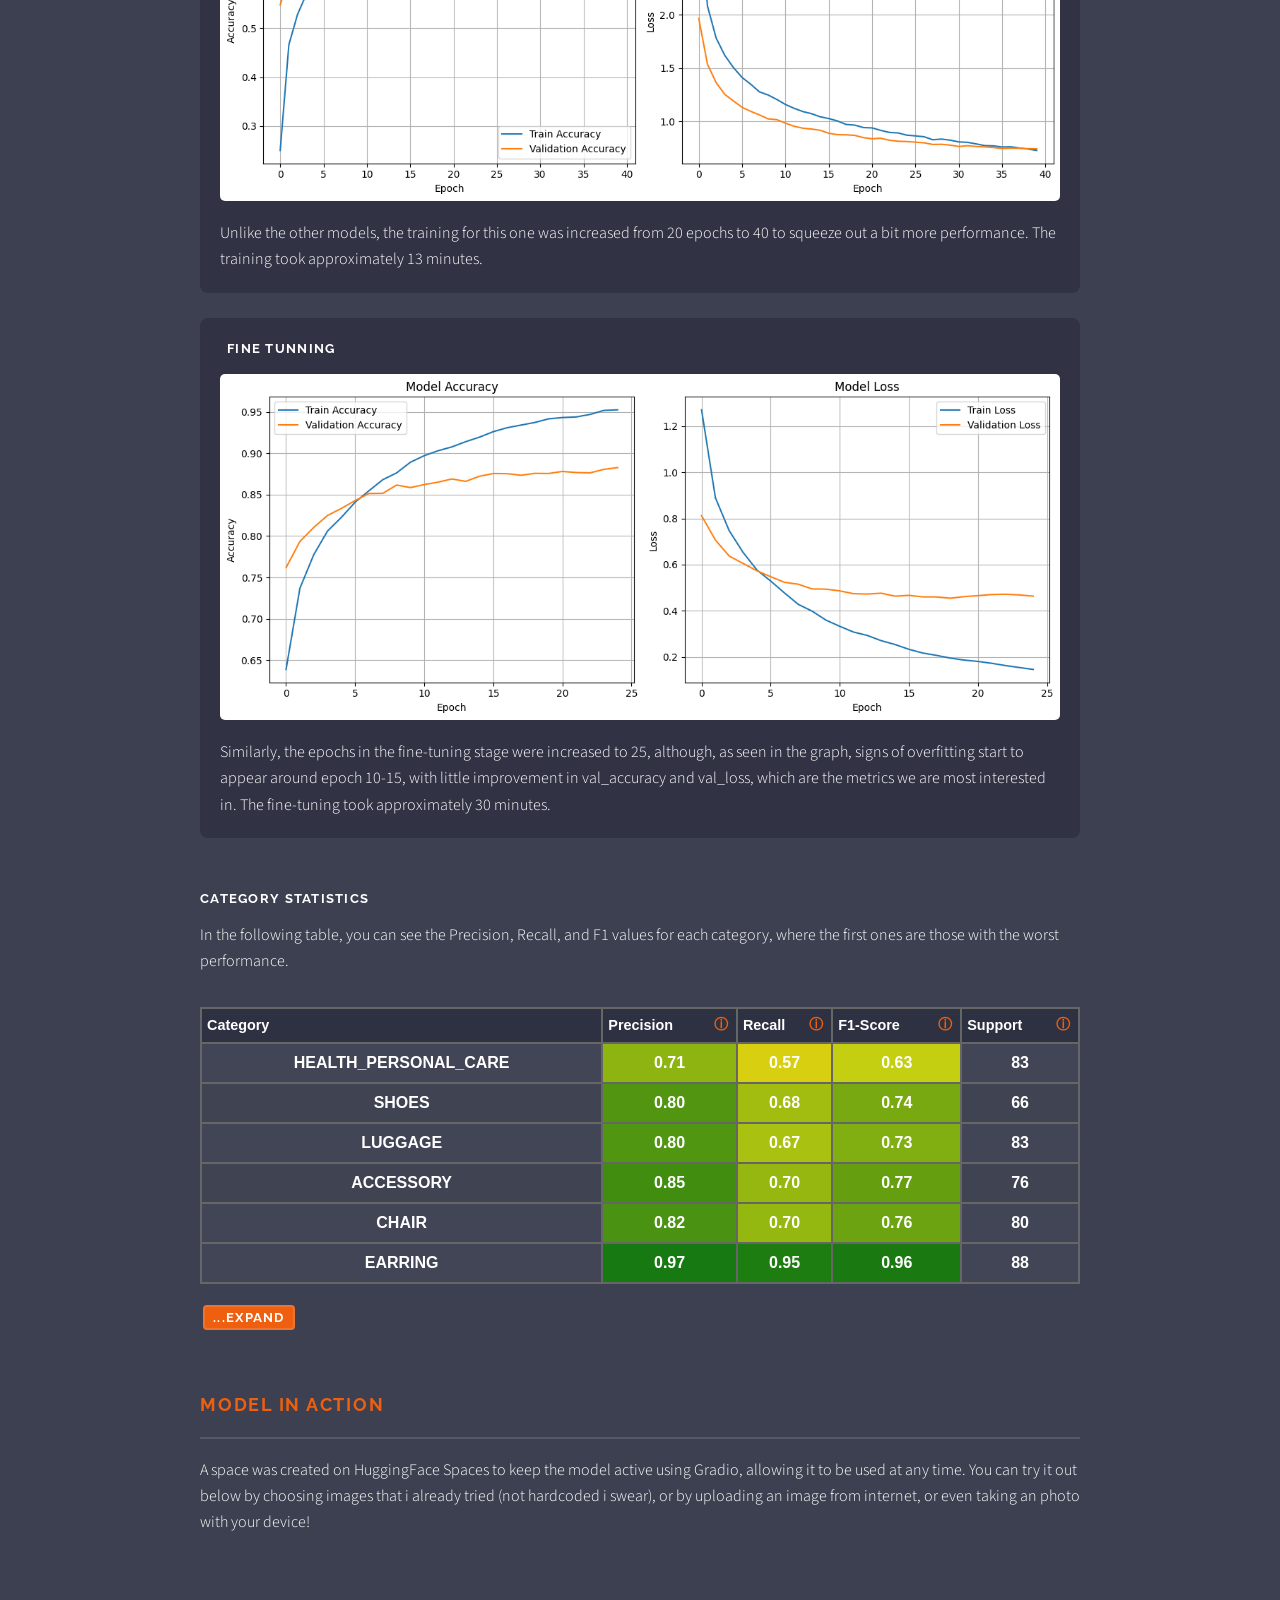
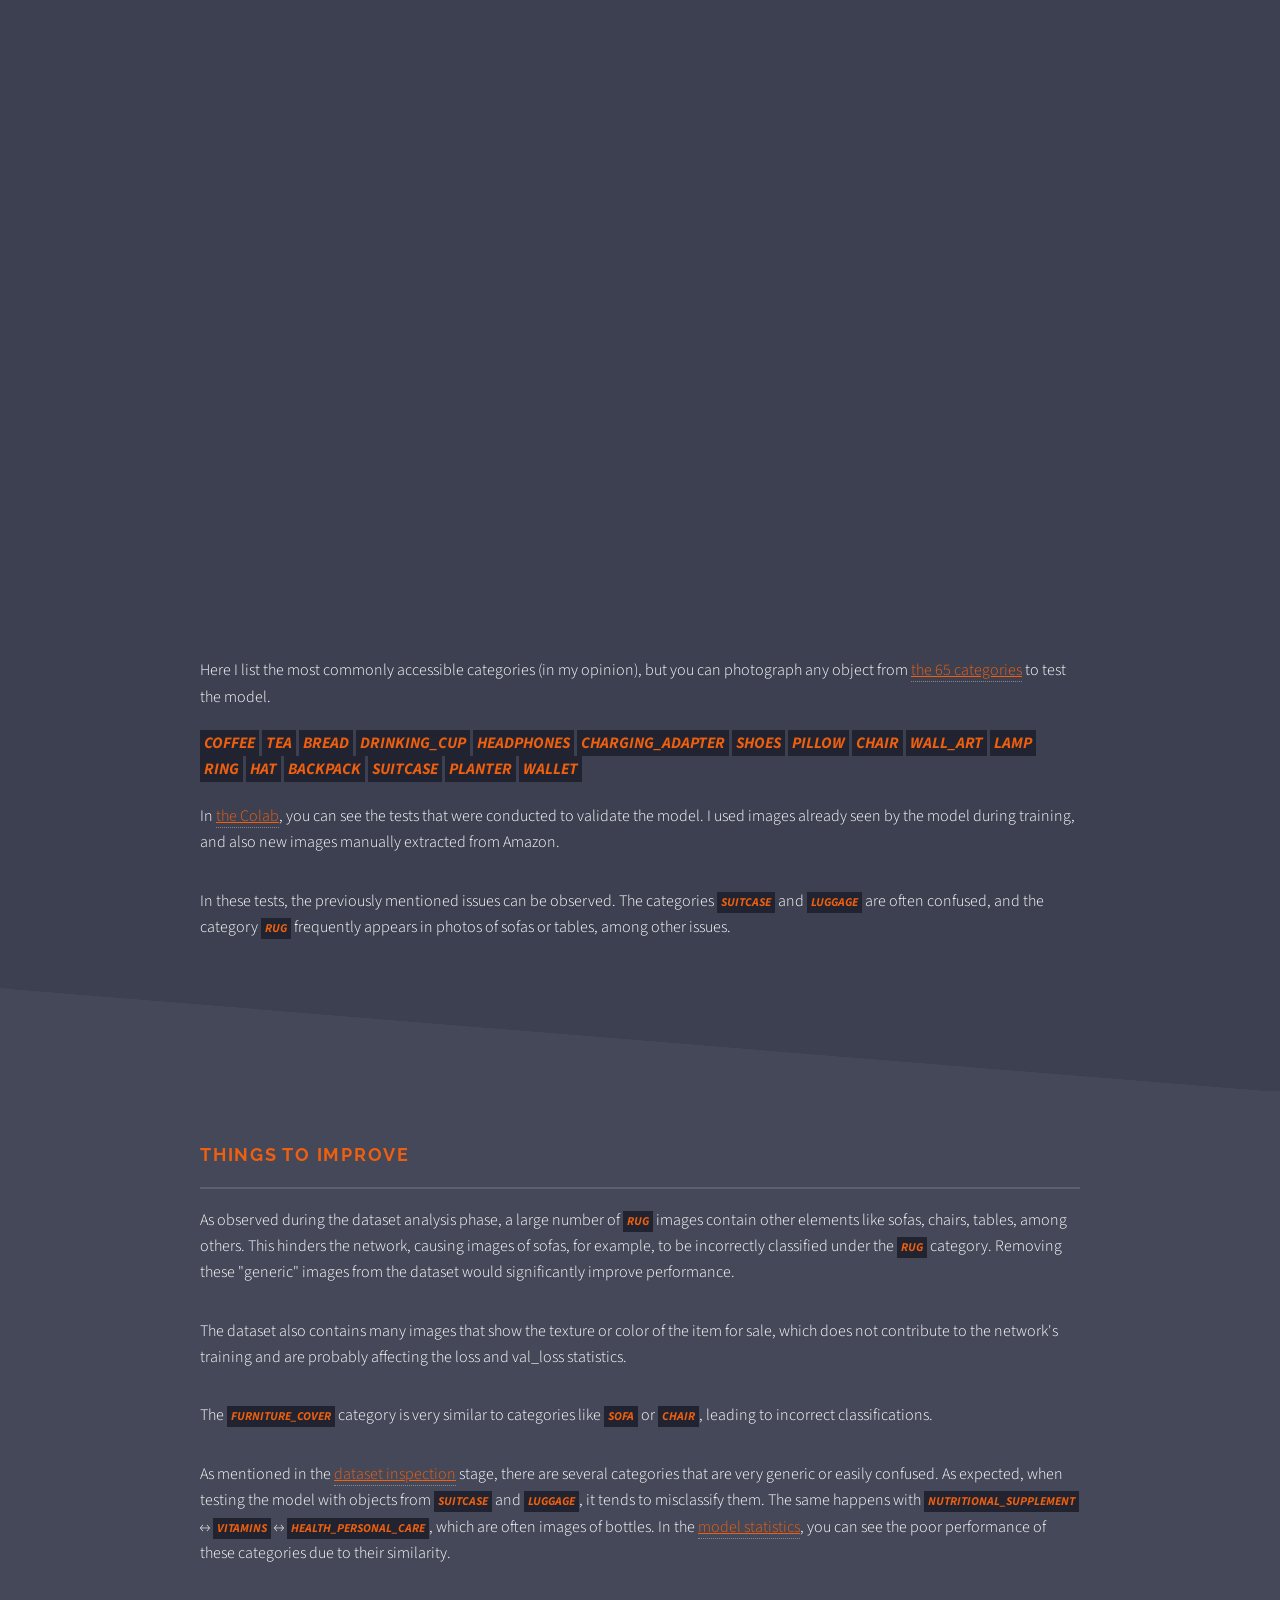
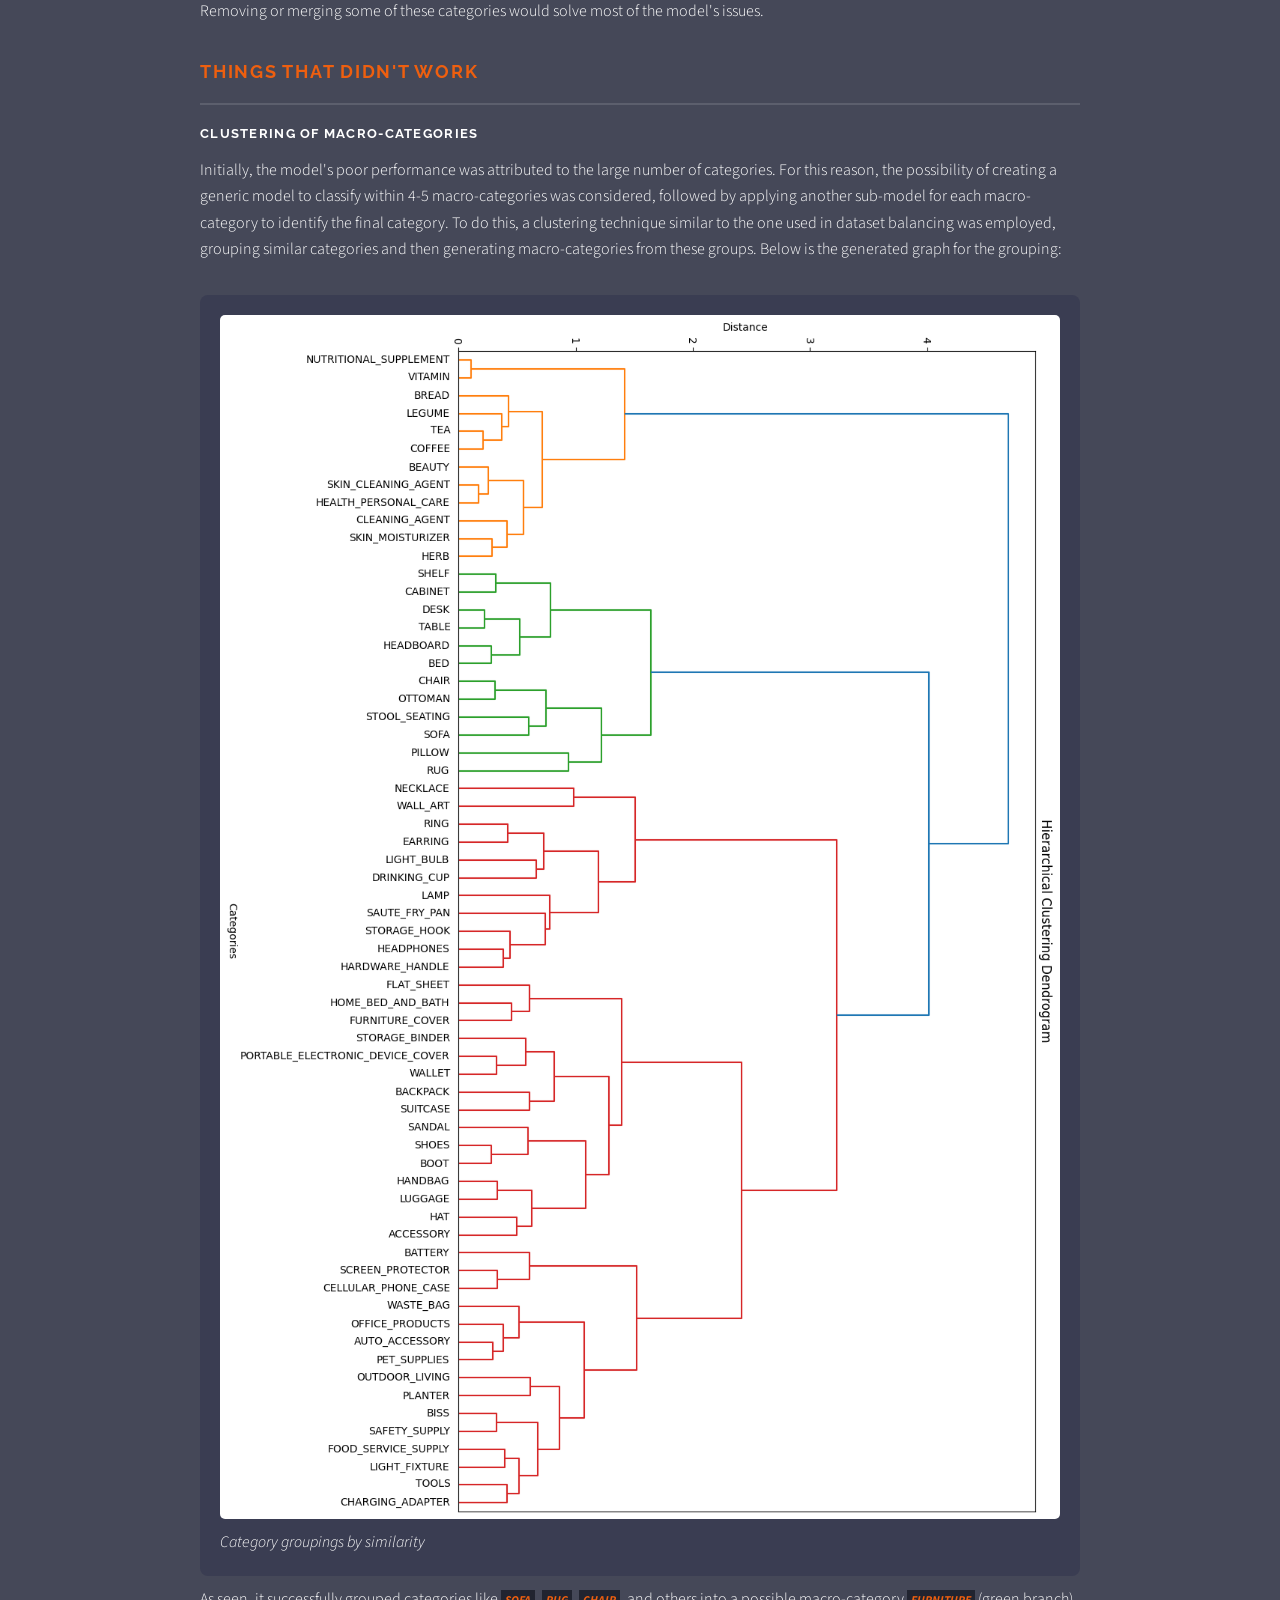
==== commit 5b35dc4f: "small changes" ====
--- a/ABO-eng.html
+++ b/ABO-eng.html
@@ -314,7 +314,7 @@
     .gradio {
       width: 100%;
       height: auto;
-      min-height: 483px;
+      min-height: 683px;
     }
 
     /* Responsive adjustments */
@@ -680,7 +680,7 @@
               original version (recommended)</button>
 
             <p style="margin-top: -43px;">Or, if you have no time at all, you can <a class="a-custom"
-                href="#accion">jump to the fun part and try the model out</a>
+                href="#accion">jump to the fun part and try out the model</a>
             </p>
           </section>
           <section class="extended">
